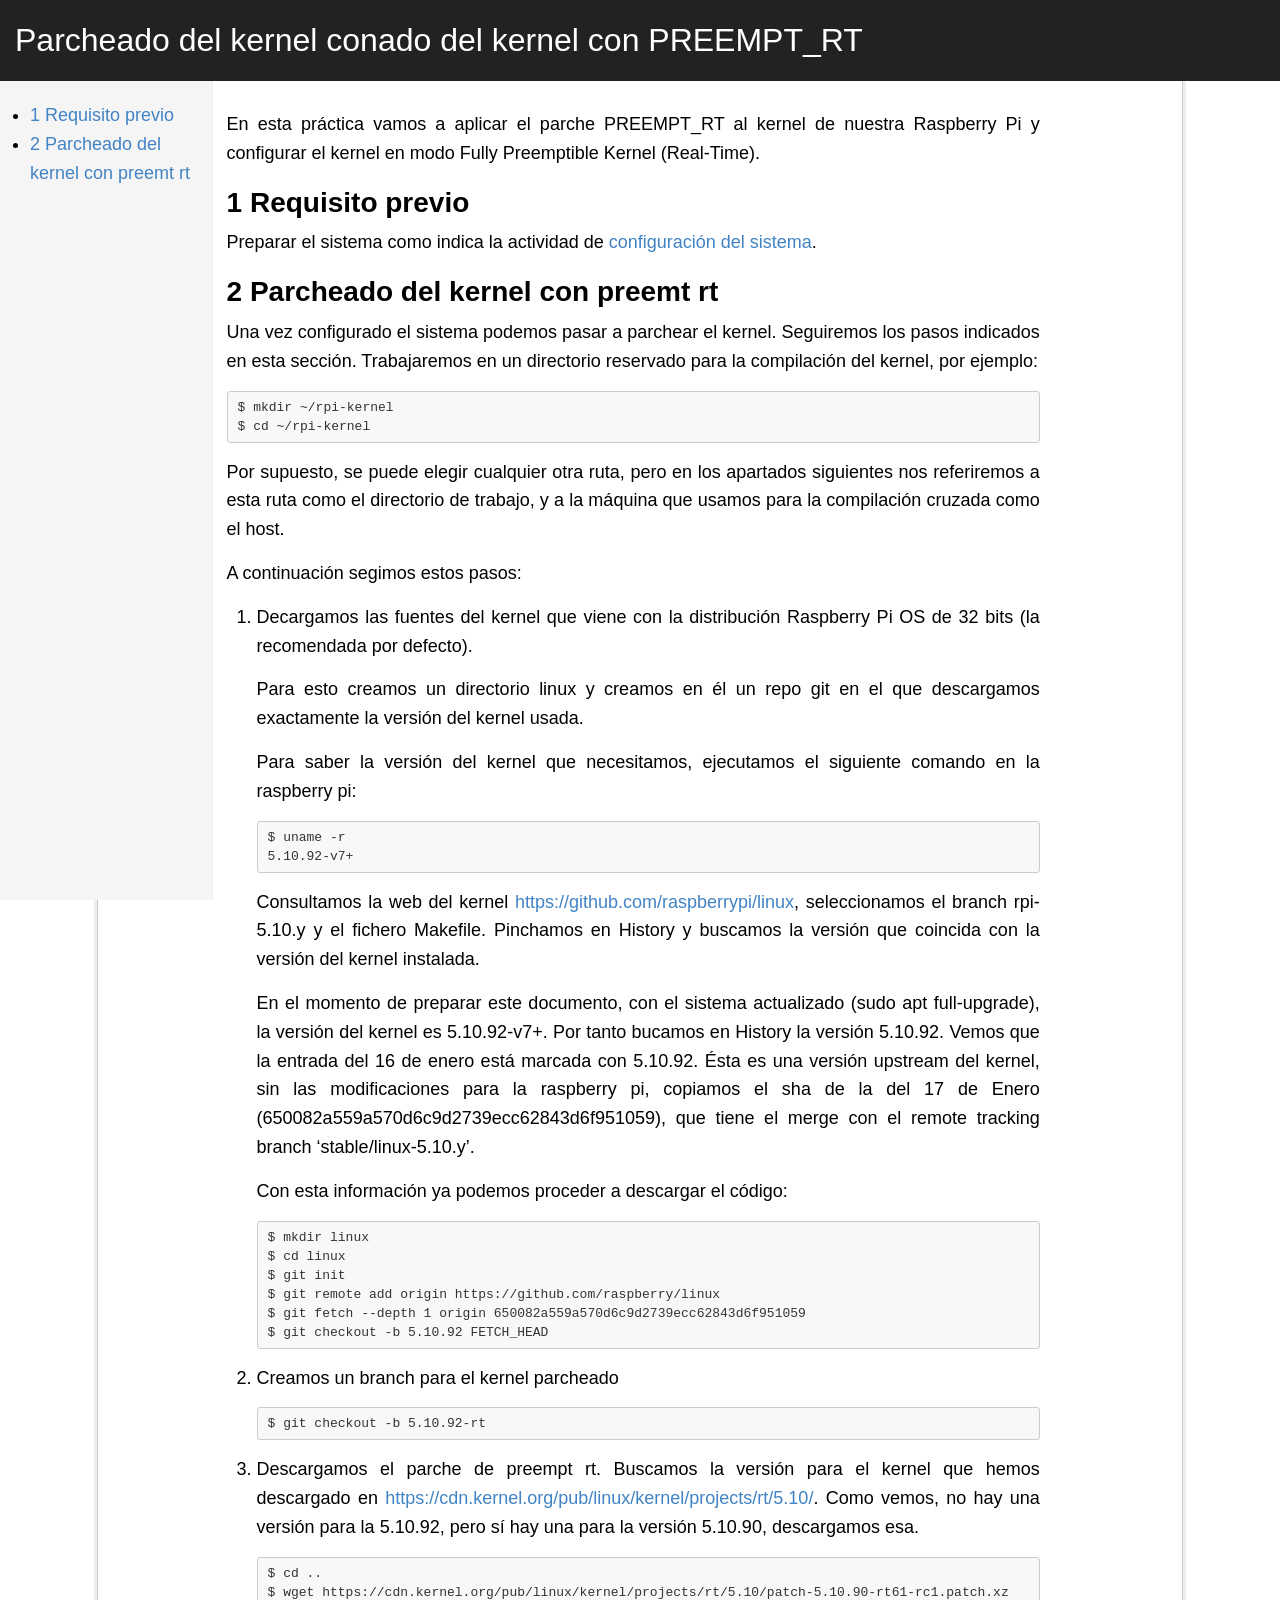
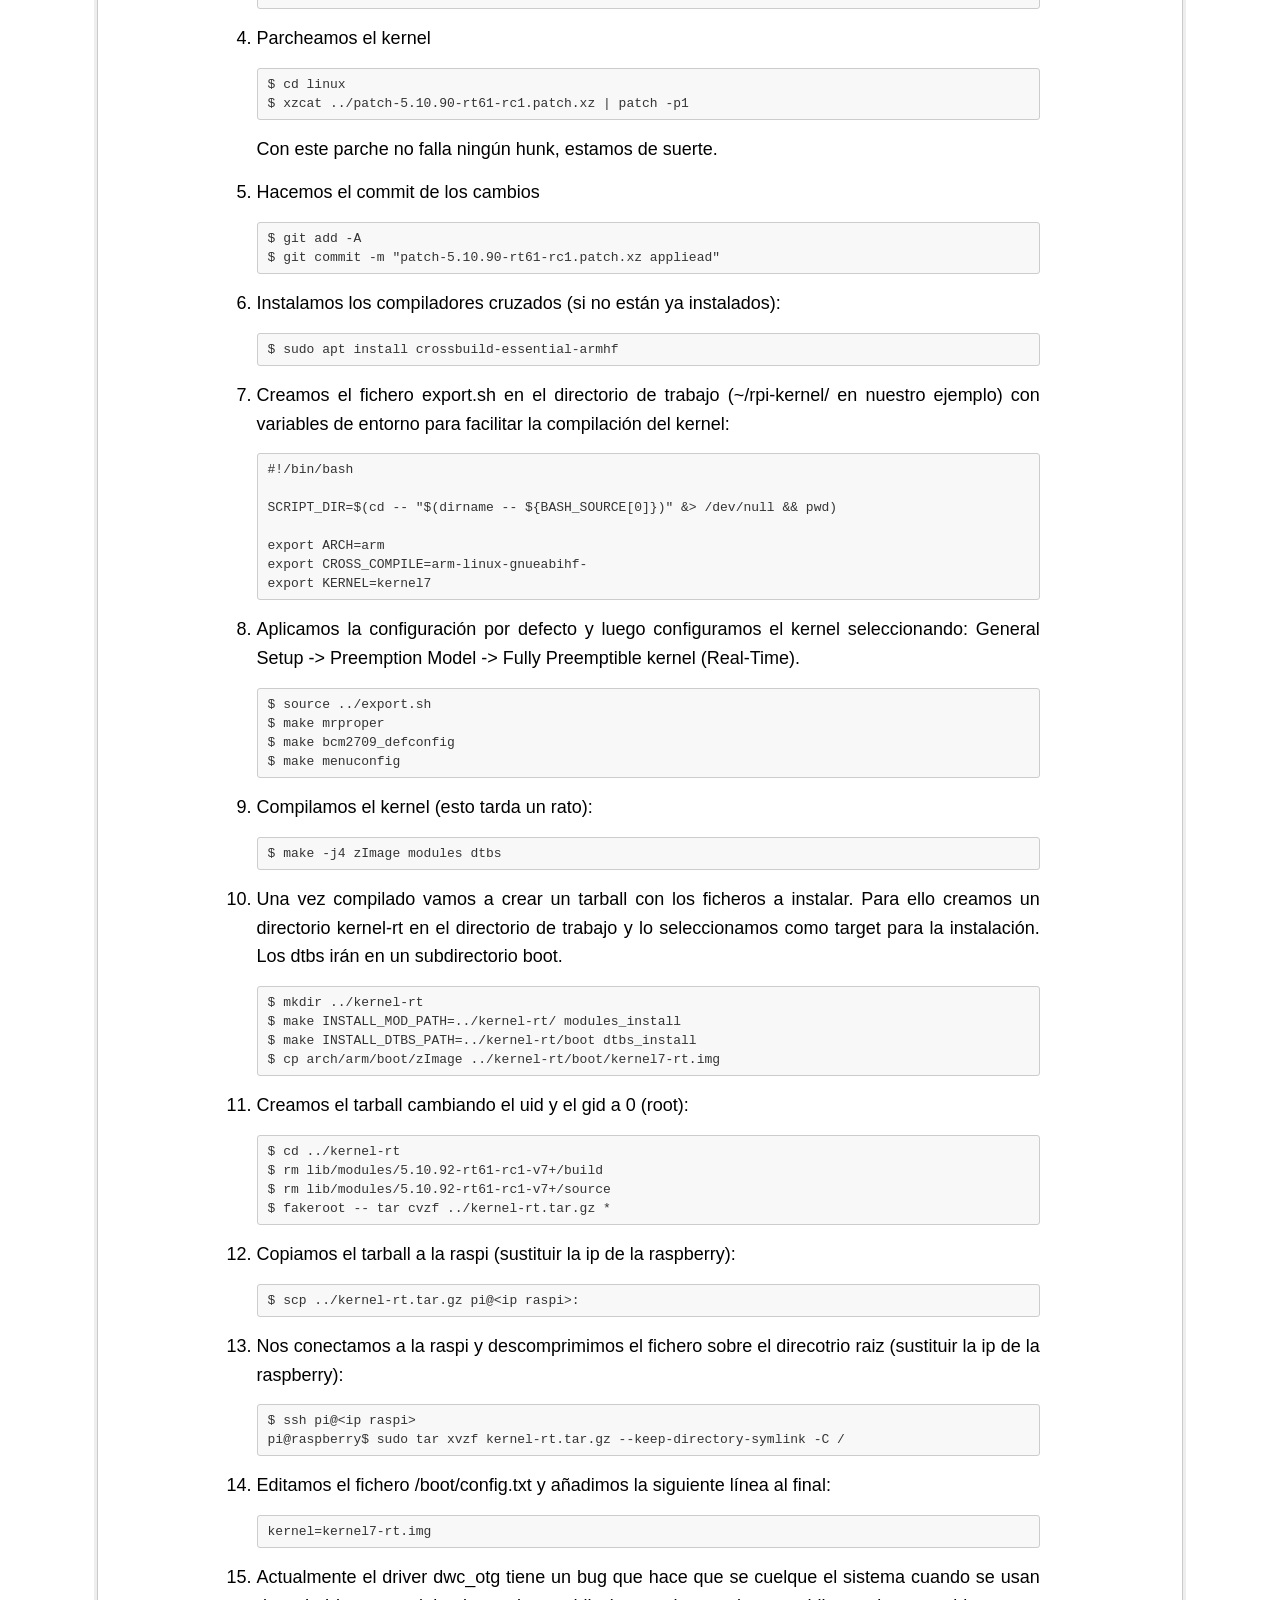
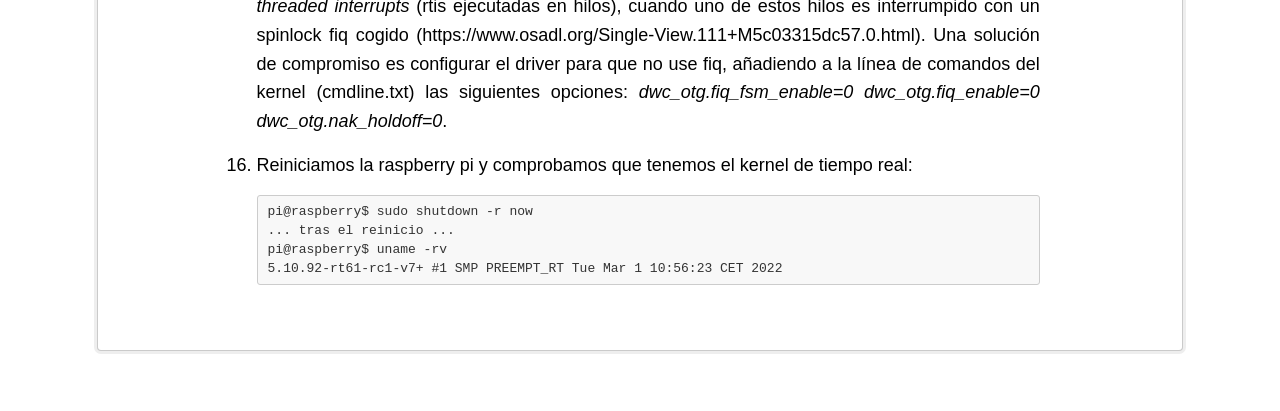
==== parcheado_preemptrt.html @ 975b863f "ficheros de la web" ====
<!DOCTYPE html>
<html>
  <head>
    <meta charset="utf-8">
    <meta http-equiv="X-UA-Compatible" content="IE=edge">
    <meta name="viewport" content="width=device-width, initial-scale=1">
    <!-- The above 3 meta tags *must* come first in the head; any other head content must come *after* these tags -->
    <meta name="generator" content="pandoc">
    <meta name="description" content>

    <title>Parcheado del kernel conado del kernel con PREEMPT_RT</title>

    <!-- Bootstrap core CSS -->
    <style type="text/css">html{font-family:sans-serif;-webkit-text-size-adjust:100%;-ms-text-size-adjust:100%}body{margin:0}article,aside,details,figcaption,figure,footer,header,hgroup,main,menu,nav,section,summary{display:block}audio,canvas,progress,video{display:inline-block;vertical-align:baseline}audio:not([controls]){display:none;height:0}[hidden],template{display:none}a{background-color:transparent}a:active,a:hover{outline:0}abbr[title]{border-bottom:1px dotted}b,strong{font-weight:700}dfn{font-style:italic}h1{margin:.67em 0;font-size:2em}mark{color:#000;background:#ff0}small{font-size:80%}sub,sup{position:relative;font-size:75%;line-height:0;vertical-align:baseline}sup{top:-.5em}sub{bottom:-.25em}img{border:0}svg:not(:root){overflow:hidden}figure{margin:1em 40px}hr{height:0;-webkit-box-sizing:content-box;-moz-box-sizing:content-box;box-sizing:content-box}pre{overflow:auto}code,kbd,pre,samp{font-family:monospace,monospace;font-size:1em}button,input,optgroup,select,textarea{margin:0;font:inherit;color:inherit}button{overflow:visible}button,select{text-transform:none}button,html input[type=button],input[type=reset],input[type=submit]{-webkit-appearance:button;cursor:pointer}button[disabled],html input[disabled]{cursor:default}button::-moz-focus-inner,input::-moz-focus-inner{padding:0;border:0}input{line-height:normal}input[type=checkbox],input[type=radio]{-webkit-box-sizing:border-box;-moz-box-sizing:border-box;box-sizing:border-box;padding:0}input[type=number]::-webkit-inner-spin-button,input[type=number]::-webkit-outer-spin-button{height:auto}input[type=search]{-webkit-box-sizing:content-box;-moz-box-sizing:content-box;box-sizing:content-box;-webkit-appearance:textfield}input[type=search]::-webkit-search-cancel-button,input[type=search]::-webkit-search-decoration{-webkit-appearance:none}fieldset{padding:.35em .625em .75em;margin:0 2px;border:1px solid silver}legend{padding:0;border:0}textarea{overflow:auto}optgroup{font-weight:700}table{border-spacing:0;border-collapse:collapse}td,th{padding:0}@media print{*,:after,:before{color:#000!important;text-shadow:none!important;background:0 0!important;-webkit-box-shadow:none!important;box-shadow:none!important}a,a:visited{text-decoration:underline}a[href]:after{content:" (" attr(href) ")"}abbr[title]:after{content:" (" attr(title) ")"}a[href^="javascript:"]:after,a[href^="#"]:after{content:""}blockquote,pre{border:1px solid #999;page-break-inside:avoid}thead{display:table-header-group}img,tr{page-break-inside:avoid}img{max-width:100%!important}h2,h3,p{orphans:3;widows:3}h2,h3{page-break-after:avoid}.navbar{display:none}.btn>.caret,.dropup>.btn>.caret{border-top-color:#000!important}.label{border:1px solid #000}.table{border-collapse:collapse!important}.table td,.table th{background-color:#fff!important}.table-bordered td,.table-bordered th{border:1px solid #ddd!important}}@font-face{font-family:'Glyphicons Halflings';src:url([data-uri]);src:url([data-uri]) format('embedded-opentype'),url([data-uri]) format('woff2'),url([data-uri]) format('woff'),url([data-uri]) format('truetype'),url([data-uri]) format('svg')}.glyphicon{position:relative;top:1px;display:inline-block;font-family:'Glyphicons Halflings';font-style:normal;font-weight:400;line-height:1;-webkit-font-smoothing:antialiased;-moz-osx-font-smoothing:grayscale}.glyphicon-asterisk:before{content:"\002a"}.glyphicon-plus:before{content:"\002b"}.glyphicon-eur:before,.glyphicon-euro:before{content:"\20ac"}.glyphicon-minus:before{content:"\2212"}.glyphicon-cloud:before{content:"\2601"}.glyphicon-envelope:before{content:"\2709"}.glyphicon-pencil:before{content:"\270f"}.glyphicon-glass:before{content:"\e001"}.glyphicon-music:before{content:"\e002"}.glyphicon-search:before{content:"\e003"}.glyphicon-heart:before{content:"\e005"}.glyphicon-star:before{content:"\e006"}.glyphicon-star-empty:before{content:"\e007"}.glyphicon-user:before{content:"\e008"}.glyphicon-film:before{content:"\e009"}.glyphicon-th-large:before{content:"\e010"}.glyphicon-th:before{content:"\e011"}.glyphicon-th-list:before{content:"\e012"}.glyphicon-ok:before{content:"\e013"}.glyphicon-remove:before{content:"\e014"}.glyphicon-zoom-in:before{content:"\e015"}.glyphicon-zoom-out:before{content:"\e016"}.glyphicon-off:before{content:"\e017"}.glyphicon-signal:before{content:"\e018"}.glyphicon-cog:before{content:"\e019"}.glyphicon-trash:before{content:"\e020"}.glyphicon-home:before{content:"\e021"}.glyphicon-file:before{content:"\e022"}.glyphicon-time:before{content:"\e023"}.glyphicon-road:before{content:"\e024"}.glyphicon-download-alt:before{content:"\e025"}.glyphicon-download:before{content:"\e026"}.glyphicon-upload:before{content:"\e027"}.glyphicon-inbox:before{content:"\e028"}.glyphicon-play-circle:before{content:"\e029"}.glyphicon-repeat:before{content:"\e030"}.glyphicon-refresh:before{content:"\e031"}.glyphicon-list-alt:before{content:"\e032"}.glyphicon-lock:before{content:"\e033"}.glyphicon-flag:before{content:"\e034"}.glyphicon-headphones:before{content:"\e035"}.glyphicon-volume-off:before{content:"\e036"}.glyphicon-volume-down:before{content:"\e037"}.glyphicon-volume-up:before{content:"\e038"}.glyphicon-qrcode:before{content:"\e039"}.glyphicon-barcode:before{content:"\e040"}.glyphicon-tag:before{content:"\e041"}.glyphicon-tags:before{content:"\e042"}.glyphicon-book:before{content:"\e043"}.glyphicon-bookmark:before{content:"\e044"}.glyphicon-print:before{content:"\e045"}.glyphicon-camera:before{content:"\e046"}.glyphicon-font:before{content:"\e047"}.glyphicon-bold:before{content:"\e048"}.glyphicon-italic:before{content:"\e049"}.glyphicon-text-height:before{content:"\e050"}.glyphicon-text-width:before{content:"\e051"}.glyphicon-align-left:before{content:"\e052"}.glyphicon-align-center:before{content:"\e053"}.glyphicon-align-right:before{content:"\e054"}.glyphicon-align-justify:before{content:"\e055"}.glyphicon-list:before{content:"\e056"}.glyphicon-indent-left:before{content:"\e057"}.glyphicon-indent-right:before{content:"\e058"}.glyphicon-facetime-video:before{content:"\e059"}.glyphicon-picture:before{content:"\e060"}.glyphicon-map-marker:before{content:"\e062"}.glyphicon-adjust:before{content:"\e063"}.glyphicon-tint:before{content:"\e064"}.glyphicon-edit:before{content:"\e065"}.glyphicon-share:before{content:"\e066"}.glyphicon-check:before{content:"\e067"}.glyphicon-move:before{content:"\e068"}.glyphicon-step-backward:before{content:"\e069"}.glyphicon-fast-backward:before{content:"\e070"}.glyphicon-backward:before{content:"\e071"}.glyphicon-play:before{content:"\e072"}.glyphicon-pause:before{content:"\e073"}.glyphicon-stop:before{content:"\e074"}.glyphicon-forward:before{content:"\e075"}.glyphicon-fast-forward:before{content:"\e076"}.glyphicon-step-forward:before{content:"\e077"}.glyphicon-eject:before{content:"\e078"}.glyphicon-chevron-left:before{content:"\e079"}.glyphicon-chevron-right:before{content:"\e080"}.glyphicon-plus-sign:before{content:"\e081"}.glyphicon-minus-sign:before{content:"\e082"}.glyphicon-remove-sign:before{content:"\e083"}.glyphicon-ok-sign:before{content:"\e084"}.glyphicon-question-sign:before{content:"\e085"}.glyphicon-info-sign:before{content:"\e086"}.glyphicon-screenshot:before{content:"\e087"}.glyphicon-remove-circle:before{content:"\e088"}.glyphicon-ok-circle:before{content:"\e089"}.glyphicon-ban-circle:before{content:"\e090"}.glyphicon-arrow-left:before{content:"\e091"}.glyphicon-arrow-right:before{content:"\e092"}.glyphicon-arrow-up:before{content:"\e093"}.glyphicon-arrow-down:before{content:"\e094"}.glyphicon-share-alt:before{content:"\e095"}.glyphicon-resize-full:before{content:"\e096"}.glyphicon-resize-small:before{content:"\e097"}.glyphicon-exclamation-sign:before{content:"\e101"}.glyphicon-gift:before{content:"\e102"}.glyphicon-leaf:before{content:"\e103"}.glyphicon-fire:before{content:"\e104"}.glyphicon-eye-open:before{content:"\e105"}.glyphicon-eye-close:before{content:"\e106"}.glyphicon-warning-sign:before{content:"\e107"}.glyphicon-plane:before{content:"\e108"}.glyphicon-calendar:before{content:"\e109"}.glyphicon-random:before{content:"\e110"}.glyphicon-comment:before{content:"\e111"}.glyphicon-magnet:before{content:"\e112"}.glyphicon-chevron-up:before{content:"\e113"}.glyphicon-chevron-down:before{content:"\e114"}.glyphicon-retweet:before{content:"\e115"}.glyphicon-shopping-cart:before{content:"\e116"}.glyphicon-folder-close:before{content:"\e117"}.glyphicon-folder-open:before{content:"\e118"}.glyphicon-resize-vertical:before{content:"\e119"}.glyphicon-resize-horizontal:before{content:"\e120"}.glyphicon-hdd:before{content:"\e121"}.glyphicon-bullhorn:before{content:"\e122"}.glyphicon-bell:before{content:"\e123"}.glyphicon-certificate:before{content:"\e124"}.glyphicon-thumbs-up:before{content:"\e125"}.glyphicon-thumbs-down:before{content:"\e126"}.glyphicon-hand-right:before{content:"\e127"}.glyphicon-hand-left:before{content:"\e128"}.glyphicon-hand-up:before{content:"\e129"}.glyphicon-hand-down:before{content:"\e130"}.glyphicon-circle-arrow-right:before{content:"\e131"}.glyphicon-circle-arrow-left:before{content:"\e132"}.glyphicon-circle-arrow-up:before{content:"\e133"}.glyphicon-circle-arrow-down:before{content:"\e134"}.glyphicon-globe:before{content:"\e135"}.glyphicon-wrench:before{content:"\e136"}.glyphicon-tasks:before{content:"\e137"}.glyphicon-filter:before{content:"\e138"}.glyphicon-briefcase:before{content:"\e139"}.glyphicon-fullscreen:before{content:"\e140"}.glyphicon-dashboard:before{content:"\e141"}.glyphicon-paperclip:before{content:"\e142"}.glyphicon-heart-empty:before{content:"\e143"}.glyphicon-link:before{content:"\e144"}.glyphicon-phone:before{content:"\e145"}.glyphicon-pushpin:before{content:"\e146"}.glyphicon-usd:before{content:"\e148"}.glyphicon-gbp:before{content:"\e149"}.glyphicon-sort:before{content:"\e150"}.glyphicon-sort-by-alphabet:before{content:"\e151"}.glyphicon-sort-by-alphabet-alt:before{content:"\e152"}.glyphicon-sort-by-order:before{content:"\e153"}.glyphicon-sort-by-order-alt:before{content:"\e154"}.glyphicon-sort-by-attributes:before{content:"\e155"}.glyphicon-sort-by-attributes-alt:before{content:"\e156"}.glyphicon-unchecked:before{content:"\e157"}.glyphicon-expand:before{content:"\e158"}.glyphicon-collapse-down:before{content:"\e159"}.glyphicon-collapse-up:before{content:"\e160"}.glyphicon-log-in:before{content:"\e161"}.glyphicon-flash:before{content:"\e162"}.glyphicon-log-out:before{content:"\e163"}.glyphicon-new-window:before{content:"\e164"}.glyphicon-record:before{content:"\e165"}.glyphicon-save:before{content:"\e166"}.glyphicon-open:before{content:"\e167"}.glyphicon-saved:before{content:"\e168"}.glyphicon-import:before{content:"\e169"}.glyphicon-export:before{content:"\e170"}.glyphicon-send:before{content:"\e171"}.glyphicon-floppy-disk:before{content:"\e172"}.glyphicon-floppy-saved:before{content:"\e173"}.glyphicon-floppy-remove:before{content:"\e174"}.glyphicon-floppy-save:before{content:"\e175"}.glyphicon-floppy-open:before{content:"\e176"}.glyphicon-credit-card:before{content:"\e177"}.glyphicon-transfer:before{content:"\e178"}.glyphicon-cutlery:before{content:"\e179"}.glyphicon-header:before{content:"\e180"}.glyphicon-compressed:before{content:"\e181"}.glyphicon-earphone:before{content:"\e182"}.glyphicon-phone-alt:before{content:"\e183"}.glyphicon-tower:before{content:"\e184"}.glyphicon-stats:before{content:"\e185"}.glyphicon-sd-video:before{content:"\e186"}.glyphicon-hd-video:before{content:"\e187"}.glyphicon-subtitles:before{content:"\e188"}.glyphicon-sound-stereo:before{content:"\e189"}.glyphicon-sound-dolby:before{content:"\e190"}.glyphicon-sound-5-1:before{content:"\e191"}.glyphicon-sound-6-1:before{content:"\e192"}.glyphicon-sound-7-1:before{content:"\e193"}.glyphicon-copyright-mark:before{content:"\e194"}.glyphicon-registration-mark:before{content:"\e195"}.glyphicon-cloud-download:before{content:"\e197"}.glyphicon-cloud-upload:before{content:"\e198"}.glyphicon-tree-conifer:before{content:"\e199"}.glyphicon-tree-deciduous:before{content:"\e200"}.glyphicon-cd:before{content:"\e201"}.glyphicon-save-file:before{content:"\e202"}.glyphicon-open-file:before{content:"\e203"}.glyphicon-level-up:before{content:"\e204"}.glyphicon-copy:before{content:"\e205"}.glyphicon-paste:before{content:"\e206"}.glyphicon-alert:before{content:"\e209"}.glyphicon-equalizer:before{content:"\e210"}.glyphicon-king:before{content:"\e211"}.glyphicon-queen:before{content:"\e212"}.glyphicon-pawn:before{content:"\e213"}.glyphicon-bishop:before{content:"\e214"}.glyphicon-knight:before{content:"\e215"}.glyphicon-baby-formula:before{content:"\e216"}.glyphicon-tent:before{content:"\26fa"}.glyphicon-blackboard:before{content:"\e218"}.glyphicon-bed:before{content:"\e219"}.glyphicon-apple:before{content:"\f8ff"}.glyphicon-erase:before{content:"\e221"}.glyphicon-hourglass:before{content:"\231b"}.glyphicon-lamp:before{content:"\e223"}.glyphicon-duplicate:before{content:"\e224"}.glyphicon-piggy-bank:before{content:"\e225"}.glyphicon-scissors:before{content:"\e226"}.glyphicon-bitcoin:before{content:"\e227"}.glyphicon-btc:before{content:"\e227"}.glyphicon-xbt:before{content:"\e227"}.glyphicon-yen:before{content:"\00a5"}.glyphicon-jpy:before{content:"\00a5"}.glyphicon-ruble:before{content:"\20bd"}.glyphicon-rub:before{content:"\20bd"}.glyphicon-scale:before{content:"\e230"}.glyphicon-ice-lolly:before{content:"\e231"}.glyphicon-ice-lolly-tasted:before{content:"\e232"}.glyphicon-education:before{content:"\e233"}.glyphicon-option-horizontal:before{content:"\e234"}.glyphicon-option-vertical:before{content:"\e235"}.glyphicon-menu-hamburger:before{content:"\e236"}.glyphicon-modal-window:before{content:"\e237"}.glyphicon-oil:before{content:"\e238"}.glyphicon-grain:before{content:"\e239"}.glyphicon-sunglasses:before{content:"\e240"}.glyphicon-text-size:before{content:"\e241"}.glyphicon-text-color:before{content:"\e242"}.glyphicon-text-background:before{content:"\e243"}.glyphicon-object-align-top:before{content:"\e244"}.glyphicon-object-align-bottom:before{content:"\e245"}.glyphicon-object-align-horizontal:before{content:"\e246"}.glyphicon-object-align-left:before{content:"\e247"}.glyphicon-object-align-vertical:before{content:"\e248"}.glyphicon-object-align-right:before{content:"\e249"}.glyphicon-triangle-right:before{content:"\e250"}.glyphicon-triangle-left:before{content:"\e251"}.glyphicon-triangle-bottom:before{content:"\e252"}.glyphicon-triangle-top:before{content:"\e253"}.glyphicon-console:before{content:"\e254"}.glyphicon-superscript:before{content:"\e255"}.glyphicon-subscript:before{content:"\e256"}.glyphicon-menu-left:before{content:"\e257"}.glyphicon-menu-right:before{content:"\e258"}.glyphicon-menu-down:before{content:"\e259"}.glyphicon-menu-up:before{content:"\e260"}*{-webkit-box-sizing:border-box;-moz-box-sizing:border-box;box-sizing:border-box}:after,:before{-webkit-box-sizing:border-box;-moz-box-sizing:border-box;box-sizing:border-box}html{font-size:10px;-webkit-tap-highlight-color:rgba(0,0,0,0)}body{font-family:"Helvetica Neue",Helvetica,Arial,sans-serif;font-size:14px;line-height:1.42857143;color:#333;background-color:#fff}button,input,select,textarea{font-family:inherit;font-size:inherit;line-height:inherit}a{color:#337ab7;text-decoration:none}a:focus,a:hover{color:#23527c;text-decoration:underline}a:focus{outline:5px auto -webkit-focus-ring-color;outline-offset:-2px}figure{margin:0}img{vertical-align:middle}.carousel-inner>.item>a>img,.carousel-inner>.item>img,.img-responsive,.thumbnail a>img,.thumbnail>img{display:block;max-width:100%;height:auto}.img-rounded{border-radius:6px}.img-thumbnail{display:inline-block;max-width:100%;height:auto;padding:4px;line-height:1.42857143;background-color:#fff;border:1px solid #ddd;border-radius:4px;-webkit-transition:all .2s ease-in-out;-o-transition:all .2s ease-in-out;transition:all .2s ease-in-out}.img-circle{border-radius:50%}hr{margin-top:20px;margin-bottom:20px;border:0;border-top:1px solid #eee}.sr-only{position:absolute;width:1px;height:1px;padding:0;margin:-1px;overflow:hidden;clip:rect(0,0,0,0);border:0}.sr-only-focusable:active,.sr-only-focusable:focus{position:static;width:auto;height:auto;margin:0;overflow:visible;clip:auto}[role=button]{cursor:pointer}.h1,.h2,.h3,.h4,.h5,.h6,h1,h2,h3,h4,h5,h6{font-family:inherit;font-weight:500;line-height:1.1;color:inherit}.h1 .small,.h1 small,.h2 .small,.h2 small,.h3 .small,.h3 small,.h4 .small,.h4 small,.h5 .small,.h5 small,.h6 .small,.h6 small,h1 .small,h1 small,h2 .small,h2 small,h3 .small,h3 small,h4 .small,h4 small,h5 .small,h5 small,h6 .small,h6 small{font-weight:400;line-height:1;color:#777}.h1,.h2,.h3,h1,h2,h3{margin-top:20px;margin-bottom:10px}.h1 .small,.h1 small,.h2 .small,.h2 small,.h3 .small,.h3 small,h1 .small,h1 small,h2 .small,h2 small,h3 .small,h3 small{font-size:65%}.h4,.h5,.h6,h4,h5,h6{margin-top:10px;margin-bottom:10px}.h4 .small,.h4 small,.h5 .small,.h5 small,.h6 .small,.h6 small,h4 .small,h4 small,h5 .small,h5 small,h6 .small,h6 small{font-size:75%}.h1,h1{font-size:36px}.h2,h2{font-size:30px}.h3,h3{font-size:24px}.h4,h4{font-size:18px}.h5,h5{font-size:14px}.h6,h6{font-size:12px}p{margin:0 0 10px}.lead{margin-bottom:20px;font-size:16px;font-weight:300;line-height:1.4}@media (min-width:768px){.lead{font-size:21px}}.small,small{font-size:85%}.mark,mark{padding:.2em;background-color:#fcf8e3}.text-left{text-align:left}.text-right{text-align:right}.text-center{text-align:center}.text-justify{text-align:justify}.text-nowrap{white-space:nowrap}.text-lowercase{text-transform:lowercase}.text-uppercase{text-transform:uppercase}.text-capitalize{text-transform:capitalize}.text-muted{color:#777}.text-primary{color:#337ab7}a.text-primary:focus,a.text-primary:hover{color:#286090}.text-success{color:#3c763d}a.text-success:focus,a.text-success:hover{color:#2b542c}.text-info{color:#31708f}a.text-info:focus,a.text-info:hover{color:#245269}.text-warning{color:#8a6d3b}a.text-warning:focus,a.text-warning:hover{color:#66512c}.text-danger{color:#a94442}a.text-danger:focus,a.text-danger:hover{color:#843534}.bg-primary{color:#fff;background-color:#337ab7}a.bg-primary:focus,a.bg-primary:hover{background-color:#286090}.bg-success{background-color:#dff0d8}a.bg-success:focus,a.bg-success:hover{background-color:#c1e2b3}.bg-info{background-color:#d9edf7}a.bg-info:focus,a.bg-info:hover{background-color:#afd9ee}.bg-warning{background-color:#fcf8e3}a.bg-warning:focus,a.bg-warning:hover{background-color:#f7ecb5}.bg-danger{background-color:#f2dede}a.bg-danger:focus,a.bg-danger:hover{background-color:#e4b9b9}.page-header{padding-bottom:9px;margin:40px 0 20px;border-bottom:1px solid #eee}ol,ul{margin-top:0;margin-bottom:10px}ol ol,ol ul,ul ol,ul ul{margin-bottom:0}.list-unstyled{padding-left:0;list-style:none}.list-inline{padding-left:0;margin-left:-5px;list-style:none}.list-inline>li{display:inline-block;padding-right:5px;padding-left:5px}dl{margin-top:0;margin-bottom:20px}dd,dt{line-height:1.42857143}dt{font-weight:700}dd{margin-left:0}@media (min-width:768px){.dl-horizontal dt{float:left;width:160px;overflow:hidden;clear:left;text-align:right;text-overflow:ellipsis;white-space:nowrap}.dl-horizontal dd{margin-left:180px}}abbr[data-original-title],abbr[title]{cursor:help;border-bottom:1px dotted #777}.initialism{font-size:90%;text-transform:uppercase}blockquote{padding:10px 20px;margin:0 0 20px;font-size:17.5px;border-left:5px solid #eee}blockquote ol:last-child,blockquote p:last-child,blockquote ul:last-child{margin-bottom:0}blockquote .small,blockquote footer,blockquote small{display:block;font-size:80%;line-height:1.42857143;color:#777}blockquote .small:before,blockquote footer:before,blockquote small:before{content:'\2014 \00A0'}.blockquote-reverse,blockquote.pull-right{padding-right:15px;padding-left:0;text-align:right;border-right:5px solid #eee;border-left:0}.blockquote-reverse .small:before,.blockquote-reverse footer:before,.blockquote-reverse small:before,blockquote.pull-right .small:before,blockquote.pull-right footer:before,blockquote.pull-right small:before{content:''}.blockquote-reverse .small:after,.blockquote-reverse footer:after,.blockquote-reverse small:after,blockquote.pull-right .small:after,blockquote.pull-right footer:after,blockquote.pull-right small:after{content:'\00A0 \2014'}address{margin-bottom:20px;font-style:normal;line-height:1.42857143}code,kbd,pre,samp{font-family:Menlo,Monaco,Consolas,"Courier New",monospace}code{padding:2px 4px;font-size:90%;color:#c7254e;background-color:#f9f2f4;border-radius:4px}kbd{padding:2px 4px;font-size:90%;color:#fff;background-color:#333;border-radius:3px;-webkit-box-shadow:inset 0 -1px 0 rgba(0,0,0,.25);box-shadow:inset 0 -1px 0 rgba(0,0,0,.25)}kbd kbd{padding:0;font-size:100%;font-weight:700;-webkit-box-shadow:none;box-shadow:none}pre{display:block;padding:9.5px;margin:0 0 10px;font-size:13px;line-height:1.42857143;color:#333;word-break:break-all;word-wrap:break-word;background-color:#f5f5f5;border:1px solid #ccc;border-radius:4px}pre code{padding:0;font-size:inherit;color:inherit;white-space:pre-wrap;background-color:transparent;border-radius:0}.pre-scrollable{max-height:340px;overflow-y:scroll}.container{padding-right:15px;padding-left:15px;margin-right:auto;margin-left:auto}@media (min-width:768px){.container{width:750px}}@media (min-width:992px){.container{width:970px}}@media (min-width:1200px){.container{width:1170px}}.container-fluid{padding-right:15px;padding-left:15px;margin-right:auto;margin-left:auto}.row{margin-right:-15px;margin-left:-15px}.col-lg-1,.col-lg-10,.col-lg-11,.col-lg-12,.col-lg-2,.col-lg-3,.col-lg-4,.col-lg-5,.col-lg-6,.col-lg-7,.col-lg-8,.col-lg-9,.col-md-1,.col-md-10,.col-md-11,.col-md-12,.col-md-2,.col-md-3,.col-md-4,.col-md-5,.col-md-6,.col-md-7,.col-md-8,.col-md-9,.col-sm-1,.col-sm-10,.col-sm-11,.col-sm-12,.col-sm-2,.col-sm-3,.col-sm-4,.col-sm-5,.col-sm-6,.col-sm-7,.col-sm-8,.col-sm-9,.col-xs-1,.col-xs-10,.col-xs-11,.col-xs-12,.col-xs-2,.col-xs-3,.col-xs-4,.col-xs-5,.col-xs-6,.col-xs-7,.col-xs-8,.col-xs-9{position:relative;min-height:1px;padding-right:15px;padding-left:15px}.col-xs-1,.col-xs-10,.col-xs-11,.col-xs-12,.col-xs-2,.col-xs-3,.col-xs-4,.col-xs-5,.col-xs-6,.col-xs-7,.col-xs-8,.col-xs-9{float:left}.col-xs-12{width:100%}.col-xs-11{width:91.66666667%}.col-xs-10{width:83.33333333%}.col-xs-9{width:75%}.col-xs-8{width:66.66666667%}.col-xs-7{width:58.33333333%}.col-xs-6{width:50%}.col-xs-5{width:41.66666667%}.col-xs-4{width:33.33333333%}.col-xs-3{width:25%}.col-xs-2{width:16.66666667%}.col-xs-1{width:8.33333333%}.col-xs-pull-12{right:100%}.col-xs-pull-11{right:91.66666667%}.col-xs-pull-10{right:83.33333333%}.col-xs-pull-9{right:75%}.col-xs-pull-8{right:66.66666667%}.col-xs-pull-7{right:58.33333333%}.col-xs-pull-6{right:50%}.col-xs-pull-5{right:41.66666667%}.col-xs-pull-4{right:33.33333333%}.col-xs-pull-3{right:25%}.col-xs-pull-2{right:16.66666667%}.col-xs-pull-1{right:8.33333333%}.col-xs-pull-0{right:auto}.col-xs-push-12{left:100%}.col-xs-push-11{left:91.66666667%}.col-xs-push-10{left:83.33333333%}.col-xs-push-9{left:75%}.col-xs-push-8{left:66.66666667%}.col-xs-push-7{left:58.33333333%}.col-xs-push-6{left:50%}.col-xs-push-5{left:41.66666667%}.col-xs-push-4{left:33.33333333%}.col-xs-push-3{left:25%}.col-xs-push-2{left:16.66666667%}.col-xs-push-1{left:8.33333333%}.col-xs-push-0{left:auto}.col-xs-offset-12{margin-left:100%}.col-xs-offset-11{margin-left:91.66666667%}.col-xs-offset-10{margin-left:83.33333333%}.col-xs-offset-9{margin-left:75%}.col-xs-offset-8{margin-left:66.66666667%}.col-xs-offset-7{margin-left:58.33333333%}.col-xs-offset-6{margin-left:50%}.col-xs-offset-5{margin-left:41.66666667%}.col-xs-offset-4{margin-left:33.33333333%}.col-xs-offset-3{margin-left:25%}.col-xs-offset-2{margin-left:16.66666667%}.col-xs-offset-1{margin-left:8.33333333%}.col-xs-offset-0{margin-left:0}@media (min-width:768px){.col-sm-1,.col-sm-10,.col-sm-11,.col-sm-12,.col-sm-2,.col-sm-3,.col-sm-4,.col-sm-5,.col-sm-6,.col-sm-7,.col-sm-8,.col-sm-9{float:left}.col-sm-12{width:100%}.col-sm-11{width:91.66666667%}.col-sm-10{width:83.33333333%}.col-sm-9{width:75%}.col-sm-8{width:66.66666667%}.col-sm-7{width:58.33333333%}.col-sm-6{width:50%}.col-sm-5{width:41.66666667%}.col-sm-4{width:33.33333333%}.col-sm-3{width:25%}.col-sm-2{width:16.66666667%}.col-sm-1{width:8.33333333%}.col-sm-pull-12{right:100%}.col-sm-pull-11{right:91.66666667%}.col-sm-pull-10{right:83.33333333%}.col-sm-pull-9{right:75%}.col-sm-pull-8{right:66.66666667%}.col-sm-pull-7{right:58.33333333%}.col-sm-pull-6{right:50%}.col-sm-pull-5{right:41.66666667%}.col-sm-pull-4{right:33.33333333%}.col-sm-pull-3{right:25%}.col-sm-pull-2{right:16.66666667%}.col-sm-pull-1{right:8.33333333%}.col-sm-pull-0{right:auto}.col-sm-push-12{left:100%}.col-sm-push-11{left:91.66666667%}.col-sm-push-10{left:83.33333333%}.col-sm-push-9{left:75%}.col-sm-push-8{left:66.66666667%}.col-sm-push-7{left:58.33333333%}.col-sm-push-6{left:50%}.col-sm-push-5{left:41.66666667%}.col-sm-push-4{left:33.33333333%}.col-sm-push-3{left:25%}.col-sm-push-2{left:16.66666667%}.col-sm-push-1{left:8.33333333%}.col-sm-push-0{left:auto}.col-sm-offset-12{margin-left:100%}.col-sm-offset-11{margin-left:91.66666667%}.col-sm-offset-10{margin-left:83.33333333%}.col-sm-offset-9{margin-left:75%}.col-sm-offset-8{margin-left:66.66666667%}.col-sm-offset-7{margin-left:58.33333333%}.col-sm-offset-6{margin-left:50%}.col-sm-offset-5{margin-left:41.66666667%}.col-sm-offset-4{margin-left:33.33333333%}.col-sm-offset-3{margin-left:25%}.col-sm-offset-2{margin-left:16.66666667%}.col-sm-offset-1{margin-left:8.33333333%}.col-sm-offset-0{margin-left:0}}@media (min-width:992px){.col-md-1,.col-md-10,.col-md-11,.col-md-12,.col-md-2,.col-md-3,.col-md-4,.col-md-5,.col-md-6,.col-md-7,.col-md-8,.col-md-9{float:left}.col-md-12{width:100%}.col-md-11{width:91.66666667%}.col-md-10{width:83.33333333%}.col-md-9{width:75%}.col-md-8{width:66.66666667%}.col-md-7{width:58.33333333%}.col-md-6{width:50%}.col-md-5{width:41.66666667%}.col-md-4{width:33.33333333%}.col-md-3{width:25%}.col-md-2{width:16.66666667%}.col-md-1{width:8.33333333%}.col-md-pull-12{right:100%}.col-md-pull-11{right:91.66666667%}.col-md-pull-10{right:83.33333333%}.col-md-pull-9{right:75%}.col-md-pull-8{right:66.66666667%}.col-md-pull-7{right:58.33333333%}.col-md-pull-6{right:50%}.col-md-pull-5{right:41.66666667%}.col-md-pull-4{right:33.33333333%}.col-md-pull-3{right:25%}.col-md-pull-2{right:16.66666667%}.col-md-pull-1{right:8.33333333%}.col-md-pull-0{right:auto}.col-md-push-12{left:100%}.col-md-push-11{left:91.66666667%}.col-md-push-10{left:83.33333333%}.col-md-push-9{left:75%}.col-md-push-8{left:66.66666667%}.col-md-push-7{left:58.33333333%}.col-md-push-6{left:50%}.col-md-push-5{left:41.66666667%}.col-md-push-4{left:33.33333333%}.col-md-push-3{left:25%}.col-md-push-2{left:16.66666667%}.col-md-push-1{left:8.33333333%}.col-md-push-0{left:auto}.col-md-offset-12{margin-left:100%}.col-md-offset-11{margin-left:91.66666667%}.col-md-offset-10{margin-left:83.33333333%}.col-md-offset-9{margin-left:75%}.col-md-offset-8{margin-left:66.66666667%}.col-md-offset-7{margin-left:58.33333333%}.col-md-offset-6{margin-left:50%}.col-md-offset-5{margin-left:41.66666667%}.col-md-offset-4{margin-left:33.33333333%}.col-md-offset-3{margin-left:25%}.col-md-offset-2{margin-left:16.66666667%}.col-md-offset-1{margin-left:8.33333333%}.col-md-offset-0{margin-left:0}}@media (min-width:1200px){.col-lg-1,.col-lg-10,.col-lg-11,.col-lg-12,.col-lg-2,.col-lg-3,.col-lg-4,.col-lg-5,.col-lg-6,.col-lg-7,.col-lg-8,.col-lg-9{float:left}.col-lg-12{width:100%}.col-lg-11{width:91.66666667%}.col-lg-10{width:83.33333333%}.col-lg-9{width:75%}.col-lg-8{width:66.66666667%}.col-lg-7{width:58.33333333%}.col-lg-6{width:50%}.col-lg-5{width:41.66666667%}.col-lg-4{width:33.33333333%}.col-lg-3{width:25%}.col-lg-2{width:16.66666667%}.col-lg-1{width:8.33333333%}.col-lg-pull-12{right:100%}.col-lg-pull-11{right:91.66666667%}.col-lg-pull-10{right:83.33333333%}.col-lg-pull-9{right:75%}.col-lg-pull-8{right:66.66666667%}.col-lg-pull-7{right:58.33333333%}.col-lg-pull-6{right:50%}.col-lg-pull-5{right:41.66666667%}.col-lg-pull-4{right:33.33333333%}.col-lg-pull-3{right:25%}.col-lg-pull-2{right:16.66666667%}.col-lg-pull-1{right:8.33333333%}.col-lg-pull-0{right:auto}.col-lg-push-12{left:100%}.col-lg-push-11{left:91.66666667%}.col-lg-push-10{left:83.33333333%}.col-lg-push-9{left:75%}.col-lg-push-8{left:66.66666667%}.col-lg-push-7{left:58.33333333%}.col-lg-push-6{left:50%}.col-lg-push-5{left:41.66666667%}.col-lg-push-4{left:33.33333333%}.col-lg-push-3{left:25%}.col-lg-push-2{left:16.66666667%}.col-lg-push-1{left:8.33333333%}.col-lg-push-0{left:auto}.col-lg-offset-12{margin-left:100%}.col-lg-offset-11{margin-left:91.66666667%}.col-lg-offset-10{margin-left:83.33333333%}.col-lg-offset-9{margin-left:75%}.col-lg-offset-8{margin-left:66.66666667%}.col-lg-offset-7{margin-left:58.33333333%}.col-lg-offset-6{margin-left:50%}.col-lg-offset-5{margin-left:41.66666667%}.col-lg-offset-4{margin-left:33.33333333%}.col-lg-offset-3{margin-left:25%}.col-lg-offset-2{margin-left:16.66666667%}.col-lg-offset-1{margin-left:8.33333333%}.col-lg-offset-0{margin-left:0}}table{background-color:transparent}caption{padding-top:8px;padding-bottom:8px;color:#777;text-align:left}th{text-align:left}.table{width:100%;max-width:100%;margin-bottom:20px}.table>tbody>tr>td,.table>tbody>tr>th,.table>tfoot>tr>td,.table>tfoot>tr>th,.table>thead>tr>td,.table>thead>tr>th{padding:8px;line-height:1.42857143;vertical-align:top;border-top:1px solid #ddd}.table>thead>tr>th{vertical-align:bottom;border-bottom:2px solid #ddd}.table>caption+thead>tr:first-child>td,.table>caption+thead>tr:first-child>th,.table>colgroup+thead>tr:first-child>td,.table>colgroup+thead>tr:first-child>th,.table>thead:first-child>tr:first-child>td,.table>thead:first-child>tr:first-child>th{border-top:0}.table>tbody+tbody{border-top:2px solid #ddd}.table .table{background-color:#fff}.table-condensed>tbody>tr>td,.table-condensed>tbody>tr>th,.table-condensed>tfoot>tr>td,.table-condensed>tfoot>tr>th,.table-condensed>thead>tr>td,.table-condensed>thead>tr>th{padding:5px}.table-bordered{border:1px solid #ddd}.table-bordered>tbody>tr>td,.table-bordered>tbody>tr>th,.table-bordered>tfoot>tr>td,.table-bordered>tfoot>tr>th,.table-bordered>thead>tr>td,.table-bordered>thead>tr>th{border:1px solid #ddd}.table-bordered>thead>tr>td,.table-bordered>thead>tr>th{border-bottom-width:2px}.table-striped>tbody>tr:nth-of-type(odd){background-color:#f9f9f9}.table-hover>tbody>tr:hover{background-color:#f5f5f5}table col[class*=col-]{position:static;display:table-column;float:none}table td[class*=col-],table th[class*=col-]{position:static;display:table-cell;float:none}.table>tbody>tr.active>td,.table>tbody>tr.active>th,.table>tbody>tr>td.active,.table>tbody>tr>th.active,.table>tfoot>tr.active>td,.table>tfoot>tr.active>th,.table>tfoot>tr>td.active,.table>tfoot>tr>th.active,.table>thead>tr.active>td,.table>thead>tr.active>th,.table>thead>tr>td.active,.table>thead>tr>th.active{background-color:#f5f5f5}.table-hover>tbody>tr.active:hover>td,.table-hover>tbody>tr.active:hover>th,.table-hover>tbody>tr:hover>.active,.table-hover>tbody>tr>td.active:hover,.table-hover>tbody>tr>th.active:hover{background-color:#e8e8e8}.table>tbody>tr.success>td,.table>tbody>tr.success>th,.table>tbody>tr>td.success,.table>tbody>tr>th.success,.table>tfoot>tr.success>td,.table>tfoot>tr.success>th,.table>tfoot>tr>td.success,.table>tfoot>tr>th.success,.table>thead>tr.success>td,.table>thead>tr.success>th,.table>thead>tr>td.success,.table>thead>tr>th.success{background-color:#dff0d8}.table-hover>tbody>tr.success:hover>td,.table-hover>tbody>tr.success:hover>th,.table-hover>tbody>tr:hover>.success,.table-hover>tbody>tr>td.success:hover,.table-hover>tbody>tr>th.success:hover{background-color:#d0e9c6}.table>tbody>tr.info>td,.table>tbody>tr.info>th,.table>tbody>tr>td.info,.table>tbody>tr>th.info,.table>tfoot>tr.info>td,.table>tfoot>tr.info>th,.table>tfoot>tr>td.info,.table>tfoot>tr>th.info,.table>thead>tr.info>td,.table>thead>tr.info>th,.table>thead>tr>td.info,.table>thead>tr>th.info{background-color:#d9edf7}.table-hover>tbody>tr.info:hover>td,.table-hover>tbody>tr.info:hover>th,.table-hover>tbody>tr:hover>.info,.table-hover>tbody>tr>td.info:hover,.table-hover>tbody>tr>th.info:hover{background-color:#c4e3f3}.table>tbody>tr.warning>td,.table>tbody>tr.warning>th,.table>tbody>tr>td.warning,.table>tbody>tr>th.warning,.table>tfoot>tr.warning>td,.table>tfoot>tr.warning>th,.table>tfoot>tr>td.warning,.table>tfoot>tr>th.warning,.table>thead>tr.warning>td,.table>thead>tr.warning>th,.table>thead>tr>td.warning,.table>thead>tr>th.warning{background-color:#fcf8e3}.table-hover>tbody>tr.warning:hover>td,.table-hover>tbody>tr.warning:hover>th,.table-hover>tbody>tr:hover>.warning,.table-hover>tbody>tr>td.warning:hover,.table-hover>tbody>tr>th.warning:hover{background-color:#faf2cc}.table>tbody>tr.danger>td,.table>tbody>tr.danger>th,.table>tbody>tr>td.danger,.table>tbody>tr>th.danger,.table>tfoot>tr.danger>td,.table>tfoot>tr.danger>th,.table>tfoot>tr>td.danger,.table>tfoot>tr>th.danger,.table>thead>tr.danger>td,.table>thead>tr.danger>th,.table>thead>tr>td.danger,.table>thead>tr>th.danger{background-color:#f2dede}.table-hover>tbody>tr.danger:hover>td,.table-hover>tbody>tr.danger:hover>th,.table-hover>tbody>tr:hover>.danger,.table-hover>tbody>tr>td.danger:hover,.table-hover>tbody>tr>th.danger:hover{background-color:#ebcccc}.table-responsive{min-height:.01%;overflow-x:auto}@media screen and (max-width:767px){.table-responsive{width:100%;margin-bottom:15px;overflow-y:hidden;-ms-overflow-style:-ms-autohiding-scrollbar;border:1px solid #ddd}.table-responsive>.table{margin-bottom:0}.table-responsive>.table>tbody>tr>td,.table-responsive>.table>tbody>tr>th,.table-responsive>.table>tfoot>tr>td,.table-responsive>.table>tfoot>tr>th,.table-responsive>.table>thead>tr>td,.table-responsive>.table>thead>tr>th{white-space:nowrap}.table-responsive>.table-bordered{border:0}.table-responsive>.table-bordered>tbody>tr>td:first-child,.table-responsive>.table-bordered>tbody>tr>th:first-child,.table-responsive>.table-bordered>tfoot>tr>td:first-child,.table-responsive>.table-bordered>tfoot>tr>th:first-child,.table-responsive>.table-bordered>thead>tr>td:first-child,.table-responsive>.table-bordered>thead>tr>th:first-child{border-left:0}.table-responsive>.table-bordered>tbody>tr>td:last-child,.table-responsive>.table-bordered>tbody>tr>th:last-child,.table-responsive>.table-bordered>tfoot>tr>td:last-child,.table-responsive>.table-bordered>tfoot>tr>th:last-child,.table-responsive>.table-bordered>thead>tr>td:last-child,.table-responsive>.table-bordered>thead>tr>th:last-child{border-right:0}.table-responsive>.table-bordered>tbody>tr:last-child>td,.table-responsive>.table-bordered>tbody>tr:last-child>th,.table-responsive>.table-bordered>tfoot>tr:last-child>td,.table-responsive>.table-bordered>tfoot>tr:last-child>th{border-bottom:0}}fieldset{min-width:0;padding:0;margin:0;border:0}legend{display:block;width:100%;padding:0;margin-bottom:20px;font-size:21px;line-height:inherit;color:#333;border:0;border-bottom:1px solid #e5e5e5}label{display:inline-block;max-width:100%;margin-bottom:5px;font-weight:700}input[type=search]{-webkit-box-sizing:border-box;-moz-box-sizing:border-box;box-sizing:border-box}input[type=checkbox],input[type=radio]{margin:4px 0 0;margin-top:1px\9;line-height:normal}input[type=file]{display:block}input[type=range]{display:block;width:100%}select[multiple],select[size]{height:auto}input[type=file]:focus,input[type=checkbox]:focus,input[type=radio]:focus{outline:5px auto -webkit-focus-ring-color;outline-offset:-2px}output{display:block;padding-top:7px;font-size:14px;line-height:1.42857143;color:#555}.form-control{display:block;width:100%;height:34px;padding:6px 12px;font-size:14px;line-height:1.42857143;color:#555;background-color:#fff;background-image:none;border:1px solid #ccc;border-radius:4px;-webkit-box-shadow:inset 0 1px 1px rgba(0,0,0,.075);box-shadow:inset 0 1px 1px rgba(0,0,0,.075);-webkit-transition:border-color ease-in-out .15s,-webkit-box-shadow ease-in-out .15s;-o-transition:border-color ease-in-out .15s,box-shadow ease-in-out .15s;transition:border-color ease-in-out .15s,box-shadow ease-in-out .15s}.form-control:focus{border-color:#66afe9;outline:0;-webkit-box-shadow:inset 0 1px 1px rgba(0,0,0,.075),0 0 8px rgba(102,175,233,.6);box-shadow:inset 0 1px 1px rgba(0,0,0,.075),0 0 8px rgba(102,175,233,.6)}.form-control::-moz-placeholder{color:#999;opacity:1}.form-control:-ms-input-placeholder{color:#999}.form-control::-webkit-input-placeholder{color:#999}.form-control::-ms-expand{background-color:transparent;border:0}.form-control[disabled],.form-control[readonly],fieldset[disabled] .form-control{background-color:#eee;opacity:1}.form-control[disabled],fieldset[disabled] .form-control{cursor:not-allowed}textarea.form-control{height:auto}input[type=search]{-webkit-appearance:none}@media screen and (-webkit-min-device-pixel-ratio:0){input[type=date].form-control,input[type=time].form-control,input[type=datetime-local].form-control,input[type=month].form-control{line-height:34px}.input-group-sm input[type=date],.input-group-sm input[type=time],.input-group-sm input[type=datetime-local],.input-group-sm input[type=month],input[type=date].input-sm,input[type=time].input-sm,input[type=datetime-local].input-sm,input[type=month].input-sm{line-height:30px}.input-group-lg input[type=date],.input-group-lg input[type=time],.input-group-lg input[type=datetime-local],.input-group-lg input[type=month],input[type=date].input-lg,input[type=time].input-lg,input[type=datetime-local].input-lg,input[type=month].input-lg{line-height:46px}}.form-group{margin-bottom:15px}.checkbox,.radio{position:relative;display:block;margin-top:10px;margin-bottom:10px}.checkbox label,.radio label{min-height:20px;padding-left:20px;margin-bottom:0;font-weight:400;cursor:pointer}.checkbox input[type=checkbox],.checkbox-inline input[type=checkbox],.radio input[type=radio],.radio-inline input[type=radio]{position:absolute;margin-top:4px\9;margin-left:-20px}.checkbox+.checkbox,.radio+.radio{margin-top:-5px}.checkbox-inline,.radio-inline{position:relative;display:inline-block;padding-left:20px;margin-bottom:0;font-weight:400;vertical-align:middle;cursor:pointer}.checkbox-inline+.checkbox-inline,.radio-inline+.radio-inline{margin-top:0;margin-left:10px}fieldset[disabled] input[type=checkbox],fieldset[disabled] input[type=radio],input[type=checkbox].disabled,input[type=checkbox][disabled],input[type=radio].disabled,input[type=radio][disabled]{cursor:not-allowed}.checkbox-inline.disabled,.radio-inline.disabled,fieldset[disabled] .checkbox-inline,fieldset[disabled] .radio-inline{cursor:not-allowed}.checkbox.disabled label,.radio.disabled label,fieldset[disabled] .checkbox label,fieldset[disabled] .radio label{cursor:not-allowed}.form-control-static{min-height:34px;padding-top:7px;padding-bottom:7px;margin-bottom:0}.form-control-static.input-lg,.form-control-static.input-sm{padding-right:0;padding-left:0}.input-sm{height:30px;padding:5px 10px;font-size:12px;line-height:1.5;border-radius:3px}select.input-sm{height:30px;line-height:30px}select[multiple].input-sm,textarea.input-sm{height:auto}.form-group-sm .form-control{height:30px;padding:5px 10px;font-size:12px;line-height:1.5;border-radius:3px}.form-group-sm select.form-control{height:30px;line-height:30px}.form-group-sm select[multiple].form-control,.form-group-sm textarea.form-control{height:auto}.form-group-sm .form-control-static{height:30px;min-height:32px;padding:6px 10px;font-size:12px;line-height:1.5}.input-lg{height:46px;padding:10px 16px;font-size:18px;line-height:1.3333333;border-radius:6px}select.input-lg{height:46px;line-height:46px}select[multiple].input-lg,textarea.input-lg{height:auto}.form-group-lg .form-control{height:46px;padding:10px 16px;font-size:18px;line-height:1.3333333;border-radius:6px}.form-group-lg select.form-control{height:46px;line-height:46px}.form-group-lg select[multiple].form-control,.form-group-lg textarea.form-control{height:auto}.form-group-lg .form-control-static{height:46px;min-height:38px;padding:11px 16px;font-size:18px;line-height:1.3333333}.has-feedback{position:relative}.has-feedback .form-control{padding-right:42.5px}.form-control-feedback{position:absolute;top:0;right:0;z-index:2;display:block;width:34px;height:34px;line-height:34px;text-align:center;pointer-events:none}.form-group-lg .form-control+.form-control-feedback,.input-group-lg+.form-control-feedback,.input-lg+.form-control-feedback{width:46px;height:46px;line-height:46px}.form-group-sm .form-control+.form-control-feedback,.input-group-sm+.form-control-feedback,.input-sm+.form-control-feedback{width:30px;height:30px;line-height:30px}.has-success .checkbox,.has-success .checkbox-inline,.has-success .control-label,.has-success .help-block,.has-success .radio,.has-success .radio-inline,.has-success.checkbox label,.has-success.checkbox-inline label,.has-success.radio label,.has-success.radio-inline label{color:#3c763d}.has-success .form-control{border-color:#3c763d;-webkit-box-shadow:inset 0 1px 1px rgba(0,0,0,.075);box-shadow:inset 0 1px 1px rgba(0,0,0,.075)}.has-success .form-control:focus{border-color:#2b542c;-webkit-box-shadow:inset 0 1px 1px rgba(0,0,0,.075),0 0 6px #67b168;box-shadow:inset 0 1px 1px rgba(0,0,0,.075),0 0 6px #67b168}.has-success .input-group-addon{color:#3c763d;background-color:#dff0d8;border-color:#3c763d}.has-success .form-control-feedback{color:#3c763d}.has-warning .checkbox,.has-warning .checkbox-inline,.has-warning .control-label,.has-warning .help-block,.has-warning .radio,.has-warning .radio-inline,.has-warning.checkbox label,.has-warning.checkbox-inline label,.has-warning.radio label,.has-warning.radio-inline label{color:#8a6d3b}.has-warning .form-control{border-color:#8a6d3b;-webkit-box-shadow:inset 0 1px 1px rgba(0,0,0,.075);box-shadow:inset 0 1px 1px rgba(0,0,0,.075)}.has-warning .form-control:focus{border-color:#66512c;-webkit-box-shadow:inset 0 1px 1px rgba(0,0,0,.075),0 0 6px #c0a16b;box-shadow:inset 0 1px 1px rgba(0,0,0,.075),0 0 6px #c0a16b}.has-warning .input-group-addon{color:#8a6d3b;background-color:#fcf8e3;border-color:#8a6d3b}.has-warning .form-control-feedback{color:#8a6d3b}.has-error .checkbox,.has-error .checkbox-inline,.has-error .control-label,.has-error .help-block,.has-error .radio,.has-error .radio-inline,.has-error.checkbox label,.has-error.checkbox-inline label,.has-error.radio label,.has-error.radio-inline label{color:#a94442}.has-error .form-control{border-color:#a94442;-webkit-box-shadow:inset 0 1px 1px rgba(0,0,0,.075);box-shadow:inset 0 1px 1px rgba(0,0,0,.075)}.has-error .form-control:focus{border-color:#843534;-webkit-box-shadow:inset 0 1px 1px rgba(0,0,0,.075),0 0 6px #ce8483;box-shadow:inset 0 1px 1px rgba(0,0,0,.075),0 0 6px #ce8483}.has-error .input-group-addon{color:#a94442;background-color:#f2dede;border-color:#a94442}.has-error .form-control-feedback{color:#a94442}.has-feedback label~.form-control-feedback{top:25px}.has-feedback label.sr-only~.form-control-feedback{top:0}.help-block{display:block;margin-top:5px;margin-bottom:10px;color:#737373}@media (min-width:768px){.form-inline .form-group{display:inline-block;margin-bottom:0;vertical-align:middle}.form-inline .form-control{display:inline-block;width:auto;vertical-align:middle}.form-inline .form-control-static{display:inline-block}.form-inline .input-group{display:inline-table;vertical-align:middle}.form-inline .input-group .form-control,.form-inline .input-group .input-group-addon,.form-inline .input-group .input-group-btn{width:auto}.form-inline .input-group>.form-control{width:100%}.form-inline .control-label{margin-bottom:0;vertical-align:middle}.form-inline .checkbox,.form-inline .radio{display:inline-block;margin-top:0;margin-bottom:0;vertical-align:middle}.form-inline .checkbox label,.form-inline .radio label{padding-left:0}.form-inline .checkbox input[type=checkbox],.form-inline .radio input[type=radio]{position:relative;margin-left:0}.form-inline .has-feedback .form-control-feedback{top:0}}.form-horizontal .checkbox,.form-horizontal .checkbox-inline,.form-horizontal .radio,.form-horizontal .radio-inline{padding-top:7px;margin-top:0;margin-bottom:0}.form-horizontal .checkbox,.form-horizontal .radio{min-height:27px}.form-horizontal .form-group{margin-right:-15px;margin-left:-15px}@media (min-width:768px){.form-horizontal .control-label{padding-top:7px;margin-bottom:0;text-align:right}}.form-horizontal .has-feedback .form-control-feedback{right:15px}@media (min-width:768px){.form-horizontal .form-group-lg .control-label{padding-top:11px;font-size:18px}}@media (min-width:768px){.form-horizontal .form-group-sm .control-label{padding-top:6px;font-size:12px}}.btn{display:inline-block;padding:6px 12px;margin-bottom:0;font-size:14px;font-weight:400;line-height:1.42857143;text-align:center;white-space:nowrap;vertical-align:middle;-ms-touch-action:manipulation;touch-action:manipulation;cursor:pointer;-webkit-user-select:none;-moz-user-select:none;-ms-user-select:none;user-select:none;background-image:none;border:1px solid transparent;border-radius:4px}.btn.active.focus,.btn.active:focus,.btn.focus,.btn:active.focus,.btn:active:focus,.btn:focus{outline:5px auto -webkit-focus-ring-color;outline-offset:-2px}.btn.focus,.btn:focus,.btn:hover{color:#333;text-decoration:none}.btn.active,.btn:active{background-image:none;outline:0;-webkit-box-shadow:inset 0 3px 5px rgba(0,0,0,.125);box-shadow:inset 0 3px 5px rgba(0,0,0,.125)}.btn.disabled,.btn[disabled],fieldset[disabled] .btn{cursor:not-allowed;filter:alpha(opacity=65);-webkit-box-shadow:none;box-shadow:none;opacity:.65}a.btn.disabled,fieldset[disabled] a.btn{pointer-events:none}.btn-default{color:#333;background-color:#fff;border-color:#ccc}.btn-default.focus,.btn-default:focus{color:#333;background-color:#e6e6e6;border-color:#8c8c8c}.btn-default:hover{color:#333;background-color:#e6e6e6;border-color:#adadad}.btn-default.active,.btn-default:active,.open>.dropdown-toggle.btn-default{color:#333;background-color:#e6e6e6;border-color:#adadad}.btn-default.active.focus,.btn-default.active:focus,.btn-default.active:hover,.btn-default:active.focus,.btn-default:active:focus,.btn-default:active:hover,.open>.dropdown-toggle.btn-default.focus,.open>.dropdown-toggle.btn-default:focus,.open>.dropdown-toggle.btn-default:hover{color:#333;background-color:#d4d4d4;border-color:#8c8c8c}.btn-default.active,.btn-default:active,.open>.dropdown-toggle.btn-default{background-image:none}.btn-default.disabled.focus,.btn-default.disabled:focus,.btn-default.disabled:hover,.btn-default[disabled].focus,.btn-default[disabled]:focus,.btn-default[disabled]:hover,fieldset[disabled] .btn-default.focus,fieldset[disabled] .btn-default:focus,fieldset[disabled] .btn-default:hover{background-color:#fff;border-color:#ccc}.btn-default .badge{color:#fff;background-color:#333}.btn-primary{color:#fff;background-color:#337ab7;border-color:#2e6da4}.btn-primary.focus,.btn-primary:focus{color:#fff;background-color:#286090;border-color:#122b40}.btn-primary:hover{color:#fff;background-color:#286090;border-color:#204d74}.btn-primary.active,.btn-primary:active,.open>.dropdown-toggle.btn-primary{color:#fff;background-color:#286090;border-color:#204d74}.btn-primary.active.focus,.btn-primary.active:focus,.btn-primary.active:hover,.btn-primary:active.focus,.btn-primary:active:focus,.btn-primary:active:hover,.open>.dropdown-toggle.btn-primary.focus,.open>.dropdown-toggle.btn-primary:focus,.open>.dropdown-toggle.btn-primary:hover{color:#fff;background-color:#204d74;border-color:#122b40}.btn-primary.active,.btn-primary:active,.open>.dropdown-toggle.btn-primary{background-image:none}.btn-primary.disabled.focus,.btn-primary.disabled:focus,.btn-primary.disabled:hover,.btn-primary[disabled].focus,.btn-primary[disabled]:focus,.btn-primary[disabled]:hover,fieldset[disabled] .btn-primary.focus,fieldset[disabled] .btn-primary:focus,fieldset[disabled] .btn-primary:hover{background-color:#337ab7;border-color:#2e6da4}.btn-primary .badge{color:#337ab7;background-color:#fff}.btn-success{color:#fff;background-color:#5cb85c;border-color:#4cae4c}.btn-success.focus,.btn-success:focus{color:#fff;background-color:#449d44;border-color:#255625}.btn-success:hover{color:#fff;background-color:#449d44;border-color:#398439}.btn-success.active,.btn-success:active,.open>.dropdown-toggle.btn-success{color:#fff;background-color:#449d44;border-color:#398439}.btn-success.active.focus,.btn-success.active:focus,.btn-success.active:hover,.btn-success:active.focus,.btn-success:active:focus,.btn-success:active:hover,.open>.dropdown-toggle.btn-success.focus,.open>.dropdown-toggle.btn-success:focus,.open>.dropdown-toggle.btn-success:hover{color:#fff;background-color:#398439;border-color:#255625}.btn-success.active,.btn-success:active,.open>.dropdown-toggle.btn-success{background-image:none}.btn-success.disabled.focus,.btn-success.disabled:focus,.btn-success.disabled:hover,.btn-success[disabled].focus,.btn-success[disabled]:focus,.btn-success[disabled]:hover,fieldset[disabled] .btn-success.focus,fieldset[disabled] .btn-success:focus,fieldset[disabled] .btn-success:hover{background-color:#5cb85c;border-color:#4cae4c}.btn-success .badge{color:#5cb85c;background-color:#fff}.btn-info{color:#fff;background-color:#5bc0de;border-color:#46b8da}.btn-info.focus,.btn-info:focus{color:#fff;background-color:#31b0d5;border-color:#1b6d85}.btn-info:hover{color:#fff;background-color:#31b0d5;border-color:#269abc}.btn-info.active,.btn-info:active,.open>.dropdown-toggle.btn-info{color:#fff;background-color:#31b0d5;border-color:#269abc}.btn-info.active.focus,.btn-info.active:focus,.btn-info.active:hover,.btn-info:active.focus,.btn-info:active:focus,.btn-info:active:hover,.open>.dropdown-toggle.btn-info.focus,.open>.dropdown-toggle.btn-info:focus,.open>.dropdown-toggle.btn-info:hover{color:#fff;background-color:#269abc;border-color:#1b6d85}.btn-info.active,.btn-info:active,.open>.dropdown-toggle.btn-info{background-image:none}.btn-info.disabled.focus,.btn-info.disabled:focus,.btn-info.disabled:hover,.btn-info[disabled].focus,.btn-info[disabled]:focus,.btn-info[disabled]:hover,fieldset[disabled] .btn-info.focus,fieldset[disabled] .btn-info:focus,fieldset[disabled] .btn-info:hover{background-color:#5bc0de;border-color:#46b8da}.btn-info .badge{color:#5bc0de;background-color:#fff}.btn-warning{color:#fff;background-color:#f0ad4e;border-color:#eea236}.btn-warning.focus,.btn-warning:focus{color:#fff;background-color:#ec971f;border-color:#985f0d}.btn-warning:hover{color:#fff;background-color:#ec971f;border-color:#d58512}.btn-warning.active,.btn-warning:active,.open>.dropdown-toggle.btn-warning{color:#fff;background-color:#ec971f;border-color:#d58512}.btn-warning.active.focus,.btn-warning.active:focus,.btn-warning.active:hover,.btn-warning:active.focus,.btn-warning:active:focus,.btn-warning:active:hover,.open>.dropdown-toggle.btn-warning.focus,.open>.dropdown-toggle.btn-warning:focus,.open>.dropdown-toggle.btn-warning:hover{color:#fff;background-color:#d58512;border-color:#985f0d}.btn-warning.active,.btn-warning:active,.open>.dropdown-toggle.btn-warning{background-image:none}.btn-warning.disabled.focus,.btn-warning.disabled:focus,.btn-warning.disabled:hover,.btn-warning[disabled].focus,.btn-warning[disabled]:focus,.btn-warning[disabled]:hover,fieldset[disabled] .btn-warning.focus,fieldset[disabled] .btn-warning:focus,fieldset[disabled] .btn-warning:hover{background-color:#f0ad4e;border-color:#eea236}.btn-warning .badge{color:#f0ad4e;background-color:#fff}.btn-danger{color:#fff;background-color:#d9534f;border-color:#d43f3a}.btn-danger.focus,.btn-danger:focus{color:#fff;background-color:#c9302c;border-color:#761c19}.btn-danger:hover{color:#fff;background-color:#c9302c;border-color:#ac2925}.btn-danger.active,.btn-danger:active,.open>.dropdown-toggle.btn-danger{color:#fff;background-color:#c9302c;border-color:#ac2925}.btn-danger.active.focus,.btn-danger.active:focus,.btn-danger.active:hover,.btn-danger:active.focus,.btn-danger:active:focus,.btn-danger:active:hover,.open>.dropdown-toggle.btn-danger.focus,.open>.dropdown-toggle.btn-danger:focus,.open>.dropdown-toggle.btn-danger:hover{color:#fff;background-color:#ac2925;border-color:#761c19}.btn-danger.active,.btn-danger:active,.open>.dropdown-toggle.btn-danger{background-image:none}.btn-danger.disabled.focus,.btn-danger.disabled:focus,.btn-danger.disabled:hover,.btn-danger[disabled].focus,.btn-danger[disabled]:focus,.btn-danger[disabled]:hover,fieldset[disabled] .btn-danger.focus,fieldset[disabled] .btn-danger:focus,fieldset[disabled] .btn-danger:hover{background-color:#d9534f;border-color:#d43f3a}.btn-danger .badge{color:#d9534f;background-color:#fff}.btn-link{font-weight:400;color:#337ab7;border-radius:0}.btn-link,.btn-link.active,.btn-link:active,.btn-link[disabled],fieldset[disabled] .btn-link{background-color:transparent;-webkit-box-shadow:none;box-shadow:none}.btn-link,.btn-link:active,.btn-link:focus,.btn-link:hover{border-color:transparent}.btn-link:focus,.btn-link:hover{color:#23527c;text-decoration:underline;background-color:transparent}.btn-link[disabled]:focus,.btn-link[disabled]:hover,fieldset[disabled] .btn-link:focus,fieldset[disabled] .btn-link:hover{color:#777;text-decoration:none}.btn-group-lg>.btn,.btn-lg{padding:10px 16px;font-size:18px;line-height:1.3333333;border-radius:6px}.btn-group-sm>.btn,.btn-sm{padding:5px 10px;font-size:12px;line-height:1.5;border-radius:3px}.btn-group-xs>.btn,.btn-xs{padding:1px 5px;font-size:12px;line-height:1.5;border-radius:3px}.btn-block{display:block;width:100%}.btn-block+.btn-block{margin-top:5px}input[type=button].btn-block,input[type=reset].btn-block,input[type=submit].btn-block{width:100%}.fade{opacity:0;-webkit-transition:opacity .15s linear;-o-transition:opacity .15s linear;transition:opacity .15s linear}.fade.in{opacity:1}.collapse{display:none}.collapse.in{display:block}tr.collapse.in{display:table-row}tbody.collapse.in{display:table-row-group}.collapsing{position:relative;height:0;overflow:hidden;-webkit-transition-timing-function:ease;-o-transition-timing-function:ease;transition-timing-function:ease;-webkit-transition-duration:.35s;-o-transition-duration:.35s;transition-duration:.35s;-webkit-transition-property:height,visibility;-o-transition-property:height,visibility;transition-property:height,visibility}.caret{display:inline-block;width:0;height:0;margin-left:2px;vertical-align:middle;border-top:4px dashed;border-top:4px solid\9;border-right:4px solid transparent;border-left:4px solid transparent}.dropdown,.dropup{position:relative}.dropdown-toggle:focus{outline:0}.dropdown-menu{position:absolute;top:100%;left:0;z-index:1000;display:none;float:left;min-width:160px;padding:5px 0;margin:2px 0 0;font-size:14px;text-align:left;list-style:none;background-color:#fff;-webkit-background-clip:padding-box;background-clip:padding-box;border:1px solid #ccc;border:1px solid rgba(0,0,0,.15);border-radius:4px;-webkit-box-shadow:0 6px 12px rgba(0,0,0,.175);box-shadow:0 6px 12px rgba(0,0,0,.175)}.dropdown-menu.pull-right{right:0;left:auto}.dropdown-menu .divider{height:1px;margin:9px 0;overflow:hidden;background-color:#e5e5e5}.dropdown-menu>li>a{display:block;padding:3px 20px;clear:both;font-weight:400;line-height:1.42857143;color:#333;white-space:nowrap}.dropdown-menu>li>a:focus,.dropdown-menu>li>a:hover{color:#262626;text-decoration:none;background-color:#f5f5f5}.dropdown-menu>.active>a,.dropdown-menu>.active>a:focus,.dropdown-menu>.active>a:hover{color:#fff;text-decoration:none;background-color:#337ab7;outline:0}.dropdown-menu>.disabled>a,.dropdown-menu>.disabled>a:focus,.dropdown-menu>.disabled>a:hover{color:#777}.dropdown-menu>.disabled>a:focus,.dropdown-menu>.disabled>a:hover{text-decoration:none;cursor:not-allowed;background-color:transparent;background-image:none;filter:progid:DXImageTransform.Microsoft.gradient(enabled=false)}.open>.dropdown-menu{display:block}.open>a{outline:0}.dropdown-menu-right{right:0;left:auto}.dropdown-menu-left{right:auto;left:0}.dropdown-header{display:block;padding:3px 20px;font-size:12px;line-height:1.42857143;color:#777;white-space:nowrap}.dropdown-backdrop{position:fixed;top:0;right:0;bottom:0;left:0;z-index:990}.pull-right>.dropdown-menu{right:0;left:auto}.dropup .caret,.navbar-fixed-bottom .dropdown .caret{content:"";border-top:0;border-bottom:4px dashed;border-bottom:4px solid\9}.dropup .dropdown-menu,.navbar-fixed-bottom .dropdown .dropdown-menu{top:auto;bottom:100%;margin-bottom:2px}@media (min-width:768px){.navbar-right .dropdown-menu{right:0;left:auto}.navbar-right .dropdown-menu-left{right:auto;left:0}}.btn-group,.btn-group-vertical{position:relative;display:inline-block;vertical-align:middle}.btn-group-vertical>.btn,.btn-group>.btn{position:relative;float:left}.btn-group-vertical>.btn.active,.btn-group-vertical>.btn:active,.btn-group-vertical>.btn:focus,.btn-group-vertical>.btn:hover,.btn-group>.btn.active,.btn-group>.btn:active,.btn-group>.btn:focus,.btn-group>.btn:hover{z-index:2}.btn-group .btn+.btn,.btn-group .btn+.btn-group,.btn-group .btn-group+.btn,.btn-group .btn-group+.btn-group{margin-left:-1px}.btn-toolbar{margin-left:-5px}.btn-toolbar .btn,.btn-toolbar .btn-group,.btn-toolbar .input-group{float:left}.btn-toolbar>.btn,.btn-toolbar>.btn-group,.btn-toolbar>.input-group{margin-left:5px}.btn-group>.btn:not(:first-child):not(:last-child):not(.dropdown-toggle){border-radius:0}.btn-group>.btn:first-child{margin-left:0}.btn-group>.btn:first-child:not(:last-child):not(.dropdown-toggle){border-top-right-radius:0;border-bottom-right-radius:0}.btn-group>.btn:last-child:not(:first-child),.btn-group>.dropdown-toggle:not(:first-child){border-top-left-radius:0;border-bottom-left-radius:0}.btn-group>.btn-group{float:left}.btn-group>.btn-group:not(:first-child):not(:last-child)>.btn{border-radius:0}.btn-group>.btn-group:first-child:not(:last-child)>.btn:last-child,.btn-group>.btn-group:first-child:not(:last-child)>.dropdown-toggle{border-top-right-radius:0;border-bottom-right-radius:0}.btn-group>.btn-group:last-child:not(:first-child)>.btn:first-child{border-top-left-radius:0;border-bottom-left-radius:0}.btn-group .dropdown-toggle:active,.btn-group.open .dropdown-toggle{outline:0}.btn-group>.btn+.dropdown-toggle{padding-right:8px;padding-left:8px}.btn-group>.btn-lg+.dropdown-toggle{padding-right:12px;padding-left:12px}.btn-group.open .dropdown-toggle{-webkit-box-shadow:inset 0 3px 5px rgba(0,0,0,.125);box-shadow:inset 0 3px 5px rgba(0,0,0,.125)}.btn-group.open .dropdown-toggle.btn-link{-webkit-box-shadow:none;box-shadow:none}.btn .caret{margin-left:0}.btn-lg .caret{border-width:5px 5px 0;border-bottom-width:0}.dropup .btn-lg .caret{border-width:0 5px 5px}.btn-group-vertical>.btn,.btn-group-vertical>.btn-group,.btn-group-vertical>.btn-group>.btn{display:block;float:none;width:100%;max-width:100%}.btn-group-vertical>.btn-group>.btn{float:none}.btn-group-vertical>.btn+.btn,.btn-group-vertical>.btn+.btn-group,.btn-group-vertical>.btn-group+.btn,.btn-group-vertical>.btn-group+.btn-group{margin-top:-1px;margin-left:0}.btn-group-vertical>.btn:not(:first-child):not(:last-child){border-radius:0}.btn-group-vertical>.btn:first-child:not(:last-child){border-top-left-radius:4px;border-top-right-radius:4px;border-bottom-right-radius:0;border-bottom-left-radius:0}.btn-group-vertical>.btn:last-child:not(:first-child){border-top-left-radius:0;border-top-right-radius:0;border-bottom-right-radius:4px;border-bottom-left-radius:4px}.btn-group-vertical>.btn-group:not(:first-child):not(:last-child)>.btn{border-radius:0}.btn-group-vertical>.btn-group:first-child:not(:last-child)>.btn:last-child,.btn-group-vertical>.btn-group:first-child:not(:last-child)>.dropdown-toggle{border-bottom-right-radius:0;border-bottom-left-radius:0}.btn-group-vertical>.btn-group:last-child:not(:first-child)>.btn:first-child{border-top-left-radius:0;border-top-right-radius:0}.btn-group-justified{display:table;width:100%;table-layout:fixed;border-collapse:separate}.btn-group-justified>.btn,.btn-group-justified>.btn-group{display:table-cell;float:none;width:1%}.btn-group-justified>.btn-group .btn{width:100%}.btn-group-justified>.btn-group .dropdown-menu{left:auto}[data-toggle=buttons]>.btn input[type=checkbox],[data-toggle=buttons]>.btn input[type=radio],[data-toggle=buttons]>.btn-group>.btn input[type=checkbox],[data-toggle=buttons]>.btn-group>.btn input[type=radio]{position:absolute;clip:rect(0,0,0,0);pointer-events:none}.input-group{position:relative;display:table;border-collapse:separate}.input-group[class*=col-]{float:none;padding-right:0;padding-left:0}.input-group .form-control{position:relative;z-index:2;float:left;width:100%;margin-bottom:0}.input-group .form-control:focus{z-index:3}.input-group-lg>.form-control,.input-group-lg>.input-group-addon,.input-group-lg>.input-group-btn>.btn{height:46px;padding:10px 16px;font-size:18px;line-height:1.3333333;border-radius:6px}select.input-group-lg>.form-control,select.input-group-lg>.input-group-addon,select.input-group-lg>.input-group-btn>.btn{height:46px;line-height:46px}select[multiple].input-group-lg>.form-control,select[multiple].input-group-lg>.input-group-addon,select[multiple].input-group-lg>.input-group-btn>.btn,textarea.input-group-lg>.form-control,textarea.input-group-lg>.input-group-addon,textarea.input-group-lg>.input-group-btn>.btn{height:auto}.input-group-sm>.form-control,.input-group-sm>.input-group-addon,.input-group-sm>.input-group-btn>.btn{height:30px;padding:5px 10px;font-size:12px;line-height:1.5;border-radius:3px}select.input-group-sm>.form-control,select.input-group-sm>.input-group-addon,select.input-group-sm>.input-group-btn>.btn{height:30px;line-height:30px}select[multiple].input-group-sm>.form-control,select[multiple].input-group-sm>.input-group-addon,select[multiple].input-group-sm>.input-group-btn>.btn,textarea.input-group-sm>.form-control,textarea.input-group-sm>.input-group-addon,textarea.input-group-sm>.input-group-btn>.btn{height:auto}.input-group .form-control,.input-group-addon,.input-group-btn{display:table-cell}.input-group .form-control:not(:first-child):not(:last-child),.input-group-addon:not(:first-child):not(:last-child),.input-group-btn:not(:first-child):not(:last-child){border-radius:0}.input-group-addon,.input-group-btn{width:1%;white-space:nowrap;vertical-align:middle}.input-group-addon{padding:6px 12px;font-size:14px;font-weight:400;line-height:1;color:#555;text-align:center;background-color:#eee;border:1px solid #ccc;border-radius:4px}.input-group-addon.input-sm{padding:5px 10px;font-size:12px;border-radius:3px}.input-group-addon.input-lg{padding:10px 16px;font-size:18px;border-radius:6px}.input-group-addon input[type=checkbox],.input-group-addon input[type=radio]{margin-top:0}.input-group .form-control:first-child,.input-group-addon:first-child,.input-group-btn:first-child>.btn,.input-group-btn:first-child>.btn-group>.btn,.input-group-btn:first-child>.dropdown-toggle,.input-group-btn:last-child>.btn-group:not(:last-child)>.btn,.input-group-btn:last-child>.btn:not(:last-child):not(.dropdown-toggle){border-top-right-radius:0;border-bottom-right-radius:0}.input-group-addon:first-child{border-right:0}.input-group .form-control:last-child,.input-group-addon:last-child,.input-group-btn:first-child>.btn-group:not(:first-child)>.btn,.input-group-btn:first-child>.btn:not(:first-child),.input-group-btn:last-child>.btn,.input-group-btn:last-child>.btn-group>.btn,.input-group-btn:last-child>.dropdown-toggle{border-top-left-radius:0;border-bottom-left-radius:0}.input-group-addon:last-child{border-left:0}.input-group-btn{position:relative;font-size:0;white-space:nowrap}.input-group-btn>.btn{position:relative}.input-group-btn>.btn+.btn{margin-left:-1px}.input-group-btn>.btn:active,.input-group-btn>.btn:focus,.input-group-btn>.btn:hover{z-index:2}.input-group-btn:first-child>.btn,.input-group-btn:first-child>.btn-group{margin-right:-1px}.input-group-btn:last-child>.btn,.input-group-btn:last-child>.btn-group{z-index:2;margin-left:-1px}.nav{padding-left:0;margin-bottom:0;list-style:none}.nav>li{position:relative;display:block}.nav>li>a{position:relative;display:block;padding:10px 15px}.nav>li>a:focus,.nav>li>a:hover{text-decoration:none;background-color:#eee}.nav>li.disabled>a{color:#777}.nav>li.disabled>a:focus,.nav>li.disabled>a:hover{color:#777;text-decoration:none;cursor:not-allowed;background-color:transparent}.nav .open>a,.nav .open>a:focus,.nav .open>a:hover{background-color:#eee;border-color:#337ab7}.nav .nav-divider{height:1px;margin:9px 0;overflow:hidden;background-color:#e5e5e5}.nav>li>a>img{max-width:none}.nav-tabs{border-bottom:1px solid #ddd}.nav-tabs>li{float:left;margin-bottom:-1px}.nav-tabs>li>a{margin-right:2px;line-height:1.42857143;border:1px solid transparent;border-radius:4px 4px 0 0}.nav-tabs>li>a:hover{border-color:#eee #eee #ddd}.nav-tabs>li.active>a,.nav-tabs>li.active>a:focus,.nav-tabs>li.active>a:hover{color:#555;cursor:default;background-color:#fff;border:1px solid #ddd;border-bottom-color:transparent}.nav-tabs.nav-justified{width:100%;border-bottom:0}.nav-tabs.nav-justified>li{float:none}.nav-tabs.nav-justified>li>a{margin-bottom:5px;text-align:center}.nav-tabs.nav-justified>.dropdown .dropdown-menu{top:auto;left:auto}@media (min-width:768px){.nav-tabs.nav-justified>li{display:table-cell;width:1%}.nav-tabs.nav-justified>li>a{margin-bottom:0}}.nav-tabs.nav-justified>li>a{margin-right:0;border-radius:4px}.nav-tabs.nav-justified>.active>a,.nav-tabs.nav-justified>.active>a:focus,.nav-tabs.nav-justified>.active>a:hover{border:1px solid #ddd}@media (min-width:768px){.nav-tabs.nav-justified>li>a{border-bottom:1px solid #ddd;border-radius:4px 4px 0 0}.nav-tabs.nav-justified>.active>a,.nav-tabs.nav-justified>.active>a:focus,.nav-tabs.nav-justified>.active>a:hover{border-bottom-color:#fff}}.nav-pills>li{float:left}.nav-pills>li>a{border-radius:4px}.nav-pills>li+li{margin-left:2px}.nav-pills>li.active>a,.nav-pills>li.active>a:focus,.nav-pills>li.active>a:hover{color:#fff;background-color:#337ab7}.nav-stacked>li{float:none}.nav-stacked>li+li{margin-top:2px;margin-left:0}.nav-justified{width:100%}.nav-justified>li{float:none}.nav-justified>li>a{margin-bottom:5px;text-align:center}.nav-justified>.dropdown .dropdown-menu{top:auto;left:auto}@media (min-width:768px){.nav-justified>li{display:table-cell;width:1%}.nav-justified>li>a{margin-bottom:0}}.nav-tabs-justified{border-bottom:0}.nav-tabs-justified>li>a{margin-right:0;border-radius:4px}.nav-tabs-justified>.active>a,.nav-tabs-justified>.active>a:focus,.nav-tabs-justified>.active>a:hover{border:1px solid #ddd}@media (min-width:768px){.nav-tabs-justified>li>a{border-bottom:1px solid #ddd;border-radius:4px 4px 0 0}.nav-tabs-justified>.active>a,.nav-tabs-justified>.active>a:focus,.nav-tabs-justified>.active>a:hover{border-bottom-color:#fff}}.tab-content>.tab-pane{display:none}.tab-content>.active{display:block}.nav-tabs .dropdown-menu{margin-top:-1px;border-top-left-radius:0;border-top-right-radius:0}.navbar{position:relative;min-height:50px;margin-bottom:20px;border:1px solid transparent}@media (min-width:768px){.navbar{border-radius:4px}}@media (min-width:768px){.navbar-header{float:left}}.navbar-collapse{padding-right:15px;padding-left:15px;overflow-x:visible;-webkit-overflow-scrolling:touch;border-top:1px solid transparent;-webkit-box-shadow:inset 0 1px 0 rgba(255,255,255,.1);box-shadow:inset 0 1px 0 rgba(255,255,255,.1)}.navbar-collapse.in{overflow-y:auto}@media (min-width:768px){.navbar-collapse{width:auto;border-top:0;-webkit-box-shadow:none;box-shadow:none}.navbar-collapse.collapse{display:block!important;height:auto!important;padding-bottom:0;overflow:visible!important}.navbar-collapse.in{overflow-y:visible}.navbar-fixed-bottom .navbar-collapse,.navbar-fixed-top .navbar-collapse,.navbar-static-top .navbar-collapse{padding-right:0;padding-left:0}}.navbar-fixed-bottom .navbar-collapse,.navbar-fixed-top .navbar-collapse{max-height:340px}@media (max-device-width:480px) and (orientation:landscape){.navbar-fixed-bottom .navbar-collapse,.navbar-fixed-top .navbar-collapse{max-height:200px}}.container-fluid>.navbar-collapse,.container-fluid>.navbar-header,.container>.navbar-collapse,.container>.navbar-header{margin-right:-15px;margin-left:-15px}@media (min-width:768px){.container-fluid>.navbar-collapse,.container-fluid>.navbar-header,.container>.navbar-collapse,.container>.navbar-header{margin-right:0;margin-left:0}}.navbar-static-top{z-index:1000;border-width:0 0 1px}@media (min-width:768px){.navbar-static-top{border-radius:0}}.navbar-fixed-bottom,.navbar-fixed-top{position:fixed;right:0;left:0;z-index:1030}@media (min-width:768px){.navbar-fixed-bottom,.navbar-fixed-top{border-radius:0}}.navbar-fixed-top{top:0;border-width:0 0 1px}.navbar-fixed-bottom{bottom:0;margin-bottom:0;border-width:1px 0 0}.navbar-brand{float:left;height:50px;padding:15px 15px;font-size:18px;line-height:20px}.navbar-brand:focus,.navbar-brand:hover{text-decoration:none}.navbar-brand>img{display:block}@media (min-width:768px){.navbar>.container .navbar-brand,.navbar>.container-fluid .navbar-brand{margin-left:-15px}}.navbar-toggle{position:relative;float:right;padding:9px 10px;margin-top:8px;margin-right:15px;margin-bottom:8px;background-color:transparent;background-image:none;border:1px solid transparent;border-radius:4px}.navbar-toggle:focus{outline:0}.navbar-toggle .icon-bar{display:block;width:22px;height:2px;border-radius:1px}.navbar-toggle .icon-bar+.icon-bar{margin-top:4px}@media (min-width:768px){.navbar-toggle{display:none}}.navbar-nav{margin:7.5px -15px}.navbar-nav>li>a{padding-top:10px;padding-bottom:10px;line-height:20px}@media (max-width:767px){.navbar-nav .open .dropdown-menu{position:static;float:none;width:auto;margin-top:0;background-color:transparent;border:0;-webkit-box-shadow:none;box-shadow:none}.navbar-nav .open .dropdown-menu .dropdown-header,.navbar-nav .open .dropdown-menu>li>a{padding:5px 15px 5px 25px}.navbar-nav .open .dropdown-menu>li>a{line-height:20px}.navbar-nav .open .dropdown-menu>li>a:focus,.navbar-nav .open .dropdown-menu>li>a:hover{background-image:none}}@media (min-width:768px){.navbar-nav{float:left;margin:0}.navbar-nav>li{float:left}.navbar-nav>li>a{padding-top:15px;padding-bottom:15px}}.navbar-form{padding:10px 15px;margin-top:8px;margin-right:-15px;margin-bottom:8px;margin-left:-15px;border-top:1px solid transparent;border-bottom:1px solid transparent;-webkit-box-shadow:inset 0 1px 0 rgba(255,255,255,.1),0 1px 0 rgba(255,255,255,.1);box-shadow:inset 0 1px 0 rgba(255,255,255,.1),0 1px 0 rgba(255,255,255,.1)}@media (min-width:768px){.navbar-form .form-group{display:inline-block;margin-bottom:0;vertical-align:middle}.navbar-form .form-control{display:inline-block;width:auto;vertical-align:middle}.navbar-form .form-control-static{display:inline-block}.navbar-form .input-group{display:inline-table;vertical-align:middle}.navbar-form .input-group .form-control,.navbar-form .input-group .input-group-addon,.navbar-form .input-group .input-group-btn{width:auto}.navbar-form .input-group>.form-control{width:100%}.navbar-form .control-label{margin-bottom:0;vertical-align:middle}.navbar-form .checkbox,.navbar-form .radio{display:inline-block;margin-top:0;margin-bottom:0;vertical-align:middle}.navbar-form .checkbox label,.navbar-form .radio label{padding-left:0}.navbar-form .checkbox input[type=checkbox],.navbar-form .radio input[type=radio]{position:relative;margin-left:0}.navbar-form .has-feedback .form-control-feedback{top:0}}@media (max-width:767px){.navbar-form .form-group{margin-bottom:5px}.navbar-form .form-group:last-child{margin-bottom:0}}@media (min-width:768px){.navbar-form{width:auto;padding-top:0;padding-bottom:0;margin-right:0;margin-left:0;border:0;-webkit-box-shadow:none;box-shadow:none}}.navbar-nav>li>.dropdown-menu{margin-top:0;border-top-left-radius:0;border-top-right-radius:0}.navbar-fixed-bottom .navbar-nav>li>.dropdown-menu{margin-bottom:0;border-top-left-radius:4px;border-top-right-radius:4px;border-bottom-right-radius:0;border-bottom-left-radius:0}.navbar-btn{margin-top:8px;margin-bottom:8px}.navbar-btn.btn-sm{margin-top:10px;margin-bottom:10px}.navbar-btn.btn-xs{margin-top:14px;margin-bottom:14px}.navbar-text{margin-top:15px;margin-bottom:15px}@media (min-width:768px){.navbar-text{float:left;margin-right:15px;margin-left:15px}}@media (min-width:768px){.navbar-left{float:left!important}.navbar-right{float:right!important;margin-right:-15px}.navbar-right~.navbar-right{margin-right:0}}.navbar-default{background-color:#f8f8f8;border-color:#e7e7e7}.navbar-default .navbar-brand{color:#777}.navbar-default .navbar-brand:focus,.navbar-default .navbar-brand:hover{color:#5e5e5e;background-color:transparent}.navbar-default .navbar-text{color:#777}.navbar-default .navbar-nav>li>a{color:#777}.navbar-default .navbar-nav>li>a:focus,.navbar-default .navbar-nav>li>a:hover{color:#333;background-color:transparent}.navbar-default .navbar-nav>.active>a,.navbar-default .navbar-nav>.active>a:focus,.navbar-default .navbar-nav>.active>a:hover{color:#555;background-color:#e7e7e7}.navbar-default .navbar-nav>.disabled>a,.navbar-default .navbar-nav>.disabled>a:focus,.navbar-default .navbar-nav>.disabled>a:hover{color:#ccc;background-color:transparent}.navbar-default .navbar-toggle{border-color:#ddd}.navbar-default .navbar-toggle:focus,.navbar-default .navbar-toggle:hover{background-color:#ddd}.navbar-default .navbar-toggle .icon-bar{background-color:#888}.navbar-default .navbar-collapse,.navbar-default .navbar-form{border-color:#e7e7e7}.navbar-default .navbar-nav>.open>a,.navbar-default .navbar-nav>.open>a:focus,.navbar-default .navbar-nav>.open>a:hover{color:#555;background-color:#e7e7e7}@media (max-width:767px){.navbar-default .navbar-nav .open .dropdown-menu>li>a{color:#777}.navbar-default .navbar-nav .open .dropdown-menu>li>a:focus,.navbar-default .navbar-nav .open .dropdown-menu>li>a:hover{color:#333;background-color:transparent}.navbar-default .navbar-nav .open .dropdown-menu>.active>a,.navbar-default .navbar-nav .open .dropdown-menu>.active>a:focus,.navbar-default .navbar-nav .open .dropdown-menu>.active>a:hover{color:#555;background-color:#e7e7e7}.navbar-default .navbar-nav .open .dropdown-menu>.disabled>a,.navbar-default .navbar-nav .open .dropdown-menu>.disabled>a:focus,.navbar-default .navbar-nav .open .dropdown-menu>.disabled>a:hover{color:#ccc;background-color:transparent}}.navbar-default .navbar-link{color:#777}.navbar-default .navbar-link:hover{color:#333}.navbar-default .btn-link{color:#777}.navbar-default .btn-link:focus,.navbar-default .btn-link:hover{color:#333}.navbar-default .btn-link[disabled]:focus,.navbar-default .btn-link[disabled]:hover,fieldset[disabled] .navbar-default .btn-link:focus,fieldset[disabled] .navbar-default .btn-link:hover{color:#ccc}.navbar-inverse{background-color:#222;border-color:#080808}.navbar-inverse .navbar-brand{color:#9d9d9d}.navbar-inverse .navbar-brand:focus,.navbar-inverse .navbar-brand:hover{color:#fff;background-color:transparent}.navbar-inverse .navbar-text{color:#9d9d9d}.navbar-inverse .navbar-nav>li>a{color:#9d9d9d}.navbar-inverse .navbar-nav>li>a:focus,.navbar-inverse .navbar-nav>li>a:hover{color:#fff;background-color:transparent}.navbar-inverse .navbar-nav>.active>a,.navbar-inverse .navbar-nav>.active>a:focus,.navbar-inverse .navbar-nav>.active>a:hover{color:#fff;background-color:#080808}.navbar-inverse .navbar-nav>.disabled>a,.navbar-inverse .navbar-nav>.disabled>a:focus,.navbar-inverse .navbar-nav>.disabled>a:hover{color:#444;background-color:transparent}.navbar-inverse .navbar-toggle{border-color:#333}.navbar-inverse .navbar-toggle:focus,.navbar-inverse .navbar-toggle:hover{background-color:#333}.navbar-inverse .navbar-toggle .icon-bar{background-color:#fff}.navbar-inverse .navbar-collapse,.navbar-inverse .navbar-form{border-color:#101010}.navbar-inverse .navbar-nav>.open>a,.navbar-inverse .navbar-nav>.open>a:focus,.navbar-inverse .navbar-nav>.open>a:hover{color:#fff;background-color:#080808}@media (max-width:767px){.navbar-inverse .navbar-nav .open .dropdown-menu>.dropdown-header{border-color:#080808}.navbar-inverse .navbar-nav .open .dropdown-menu .divider{background-color:#080808}.navbar-inverse .navbar-nav .open .dropdown-menu>li>a{color:#9d9d9d}.navbar-inverse .navbar-nav .open .dropdown-menu>li>a:focus,.navbar-inverse .navbar-nav .open .dropdown-menu>li>a:hover{color:#fff;background-color:transparent}.navbar-inverse .navbar-nav .open .dropdown-menu>.active>a,.navbar-inverse .navbar-nav .open .dropdown-menu>.active>a:focus,.navbar-inverse .navbar-nav .open .dropdown-menu>.active>a:hover{color:#fff;background-color:#080808}.navbar-inverse .navbar-nav .open .dropdown-menu>.disabled>a,.navbar-inverse .navbar-nav .open .dropdown-menu>.disabled>a:focus,.navbar-inverse .navbar-nav .open .dropdown-menu>.disabled>a:hover{color:#444;background-color:transparent}}.navbar-inverse .navbar-link{color:#9d9d9d}.navbar-inverse .navbar-link:hover{color:#fff}.navbar-inverse .btn-link{color:#9d9d9d}.navbar-inverse .btn-link:focus,.navbar-inverse .btn-link:hover{color:#fff}.navbar-inverse .btn-link[disabled]:focus,.navbar-inverse .btn-link[disabled]:hover,fieldset[disabled] .navbar-inverse .btn-link:focus,fieldset[disabled] .navbar-inverse .btn-link:hover{color:#444}.breadcrumb{padding:8px 15px;margin-bottom:20px;list-style:none;background-color:#f5f5f5;border-radius:4px}.breadcrumb>li{display:inline-block}.breadcrumb>li+li:before{padding:0 5px;color:#ccc;content:"/\00a0"}.breadcrumb>.active{color:#777}.pagination{display:inline-block;padding-left:0;margin:20px 0;border-radius:4px}.pagination>li{display:inline}.pagination>li>a,.pagination>li>span{position:relative;float:left;padding:6px 12px;margin-left:-1px;line-height:1.42857143;color:#337ab7;text-decoration:none;background-color:#fff;border:1px solid #ddd}.pagination>li:first-child>a,.pagination>li:first-child>span{margin-left:0;border-top-left-radius:4px;border-bottom-left-radius:4px}.pagination>li:last-child>a,.pagination>li:last-child>span{border-top-right-radius:4px;border-bottom-right-radius:4px}.pagination>li>a:focus,.pagination>li>a:hover,.pagination>li>span:focus,.pagination>li>span:hover{z-index:2;color:#23527c;background-color:#eee;border-color:#ddd}.pagination>.active>a,.pagination>.active>a:focus,.pagination>.active>a:hover,.pagination>.active>span,.pagination>.active>span:focus,.pagination>.active>span:hover{z-index:3;color:#fff;cursor:default;background-color:#337ab7;border-color:#337ab7}.pagination>.disabled>a,.pagination>.disabled>a:focus,.pagination>.disabled>a:hover,.pagination>.disabled>span,.pagination>.disabled>span:focus,.pagination>.disabled>span:hover{color:#777;cursor:not-allowed;background-color:#fff;border-color:#ddd}.pagination-lg>li>a,.pagination-lg>li>span{padding:10px 16px;font-size:18px;line-height:1.3333333}.pagination-lg>li:first-child>a,.pagination-lg>li:first-child>span{border-top-left-radius:6px;border-bottom-left-radius:6px}.pagination-lg>li:last-child>a,.pagination-lg>li:last-child>span{border-top-right-radius:6px;border-bottom-right-radius:6px}.pagination-sm>li>a,.pagination-sm>li>span{padding:5px 10px;font-size:12px;line-height:1.5}.pagination-sm>li:first-child>a,.pagination-sm>li:first-child>span{border-top-left-radius:3px;border-bottom-left-radius:3px}.pagination-sm>li:last-child>a,.pagination-sm>li:last-child>span{border-top-right-radius:3px;border-bottom-right-radius:3px}.pager{padding-left:0;margin:20px 0;text-align:center;list-style:none}.pager li{display:inline}.pager li>a,.pager li>span{display:inline-block;padding:5px 14px;background-color:#fff;border:1px solid #ddd;border-radius:15px}.pager li>a:focus,.pager li>a:hover{text-decoration:none;background-color:#eee}.pager .next>a,.pager .next>span{float:right}.pager .previous>a,.pager .previous>span{float:left}.pager .disabled>a,.pager .disabled>a:focus,.pager .disabled>a:hover,.pager .disabled>span{color:#777;cursor:not-allowed;background-color:#fff}.label{display:inline;padding:.2em .6em .3em;font-size:75%;font-weight:700;line-height:1;color:#fff;text-align:center;white-space:nowrap;vertical-align:baseline;border-radius:.25em}a.label:focus,a.label:hover{color:#fff;text-decoration:none;cursor:pointer}.label:empty{display:none}.btn .label{position:relative;top:-1px}.label-default{background-color:#777}.label-default[href]:focus,.label-default[href]:hover{background-color:#5e5e5e}.label-primary{background-color:#337ab7}.label-primary[href]:focus,.label-primary[href]:hover{background-color:#286090}.label-success{background-color:#5cb85c}.label-success[href]:focus,.label-success[href]:hover{background-color:#449d44}.label-info{background-color:#5bc0de}.label-info[href]:focus,.label-info[href]:hover{background-color:#31b0d5}.label-warning{background-color:#f0ad4e}.label-warning[href]:focus,.label-warning[href]:hover{background-color:#ec971f}.label-danger{background-color:#d9534f}.label-danger[href]:focus,.label-danger[href]:hover{background-color:#c9302c}.badge{display:inline-block;min-width:10px;padding:3px 7px;font-size:12px;font-weight:700;line-height:1;color:#fff;text-align:center;white-space:nowrap;vertical-align:middle;background-color:#777;border-radius:10px}.badge:empty{display:none}.btn .badge{position:relative;top:-1px}.btn-group-xs>.btn .badge,.btn-xs .badge{top:0;padding:1px 5px}a.badge:focus,a.badge:hover{color:#fff;text-decoration:none;cursor:pointer}.list-group-item.active>.badge,.nav-pills>.active>a>.badge{color:#337ab7;background-color:#fff}.list-group-item>.badge{float:right}.list-group-item>.badge+.badge{margin-right:5px}.nav-pills>li>a>.badge{margin-left:3px}.jumbotron{padding-top:30px;padding-bottom:30px;margin-bottom:30px;color:inherit;background-color:#eee}.jumbotron .h1,.jumbotron h1{color:inherit}.jumbotron p{margin-bottom:15px;font-size:21px;font-weight:200}.jumbotron>hr{border-top-color:#d5d5d5}.container .jumbotron,.container-fluid .jumbotron{padding-right:15px;padding-left:15px;border-radius:6px}.jumbotron .container{max-width:100%}@media screen and (min-width:768px){.jumbotron{padding-top:48px;padding-bottom:48px}.container .jumbotron,.container-fluid .jumbotron{padding-right:60px;padding-left:60px}.jumbotron .h1,.jumbotron h1{font-size:63px}}.thumbnail{display:block;padding:4px;margin-bottom:20px;line-height:1.42857143;background-color:#fff;border:1px solid #ddd;border-radius:4px;-webkit-transition:border .2s ease-in-out;-o-transition:border .2s ease-in-out;transition:border .2s ease-in-out}.thumbnail a>img,.thumbnail>img{margin-right:auto;margin-left:auto}a.thumbnail.active,a.thumbnail:focus,a.thumbnail:hover{border-color:#337ab7}.thumbnail .caption{padding:9px;color:#333}.alert{padding:15px;margin-bottom:20px;border:1px solid transparent;border-radius:4px}.alert h4{margin-top:0;color:inherit}.alert .alert-link{font-weight:700}.alert>p,.alert>ul{margin-bottom:0}.alert>p+p{margin-top:5px}.alert-dismissable,.alert-dismissible{padding-right:35px}.alert-dismissable .close,.alert-dismissible .close{position:relative;top:-2px;right:-21px;color:inherit}.alert-success{color:#3c763d;background-color:#dff0d8;border-color:#d6e9c6}.alert-success hr{border-top-color:#c9e2b3}.alert-success .alert-link{color:#2b542c}.alert-info{color:#31708f;background-color:#d9edf7;border-color:#bce8f1}.alert-info hr{border-top-color:#a6e1ec}.alert-info .alert-link{color:#245269}.alert-warning{color:#8a6d3b;background-color:#fcf8e3;border-color:#faebcc}.alert-warning hr{border-top-color:#f7e1b5}.alert-warning .alert-link{color:#66512c}.alert-danger{color:#a94442;background-color:#f2dede;border-color:#ebccd1}.alert-danger hr{border-top-color:#e4b9c0}.alert-danger .alert-link{color:#843534}@-webkit-keyframes progress-bar-stripes{from{background-position:40px 0}to{background-position:0 0}}@-o-keyframes progress-bar-stripes{from{background-position:40px 0}to{background-position:0 0}}@keyframes progress-bar-stripes{from{background-position:40px 0}to{background-position:0 0}}.progress{height:20px;margin-bottom:20px;overflow:hidden;background-color:#f5f5f5;border-radius:4px;-webkit-box-shadow:inset 0 1px 2px rgba(0,0,0,.1);box-shadow:inset 0 1px 2px rgba(0,0,0,.1)}.progress-bar{float:left;width:0;height:100%;font-size:12px;line-height:20px;color:#fff;text-align:center;background-color:#337ab7;-webkit-box-shadow:inset 0 -1px 0 rgba(0,0,0,.15);box-shadow:inset 0 -1px 0 rgba(0,0,0,.15);-webkit-transition:width .6s ease;-o-transition:width .6s ease;transition:width .6s ease}.progress-bar-striped,.progress-striped .progress-bar{background-image:-webkit-linear-gradient(45deg,rgba(255,255,255,.15) 25%,transparent 25%,transparent 50%,rgba(255,255,255,.15) 50%,rgba(255,255,255,.15) 75%,transparent 75%,transparent);background-image:-o-linear-gradient(45deg,rgba(255,255,255,.15) 25%,transparent 25%,transparent 50%,rgba(255,255,255,.15) 50%,rgba(255,255,255,.15) 75%,transparent 75%,transparent);background-image:linear-gradient(45deg,rgba(255,255,255,.15) 25%,transparent 25%,transparent 50%,rgba(255,255,255,.15) 50%,rgba(255,255,255,.15) 75%,transparent 75%,transparent);-webkit-background-size:40px 40px;background-size:40px 40px}.progress-bar.active,.progress.active .progress-bar{-webkit-animation:progress-bar-stripes 2s linear infinite;-o-animation:progress-bar-stripes 2s linear infinite;animation:progress-bar-stripes 2s linear infinite}.progress-bar-success{background-color:#5cb85c}.progress-striped .progress-bar-success{background-image:-webkit-linear-gradient(45deg,rgba(255,255,255,.15) 25%,transparent 25%,transparent 50%,rgba(255,255,255,.15) 50%,rgba(255,255,255,.15) 75%,transparent 75%,transparent);background-image:-o-linear-gradient(45deg,rgba(255,255,255,.15) 25%,transparent 25%,transparent 50%,rgba(255,255,255,.15) 50%,rgba(255,255,255,.15) 75%,transparent 75%,transparent);background-image:linear-gradient(45deg,rgba(255,255,255,.15) 25%,transparent 25%,transparent 50%,rgba(255,255,255,.15) 50%,rgba(255,255,255,.15) 75%,transparent 75%,transparent)}.progress-bar-info{background-color:#5bc0de}.progress-striped .progress-bar-info{background-image:-webkit-linear-gradient(45deg,rgba(255,255,255,.15) 25%,transparent 25%,transparent 50%,rgba(255,255,255,.15) 50%,rgba(255,255,255,.15) 75%,transparent 75%,transparent);background-image:-o-linear-gradient(45deg,rgba(255,255,255,.15) 25%,transparent 25%,transparent 50%,rgba(255,255,255,.15) 50%,rgba(255,255,255,.15) 75%,transparent 75%,transparent);background-image:linear-gradient(45deg,rgba(255,255,255,.15) 25%,transparent 25%,transparent 50%,rgba(255,255,255,.15) 50%,rgba(255,255,255,.15) 75%,transparent 75%,transparent)}.progress-bar-warning{background-color:#f0ad4e}.progress-striped .progress-bar-warning{background-image:-webkit-linear-gradient(45deg,rgba(255,255,255,.15) 25%,transparent 25%,transparent 50%,rgba(255,255,255,.15) 50%,rgba(255,255,255,.15) 75%,transparent 75%,transparent);background-image:-o-linear-gradient(45deg,rgba(255,255,255,.15) 25%,transparent 25%,transparent 50%,rgba(255,255,255,.15) 50%,rgba(255,255,255,.15) 75%,transparent 75%,transparent);background-image:linear-gradient(45deg,rgba(255,255,255,.15) 25%,transparent 25%,transparent 50%,rgba(255,255,255,.15) 50%,rgba(255,255,255,.15) 75%,transparent 75%,transparent)}.progress-bar-danger{background-color:#d9534f}.progress-striped .progress-bar-danger{background-image:-webkit-linear-gradient(45deg,rgba(255,255,255,.15) 25%,transparent 25%,transparent 50%,rgba(255,255,255,.15) 50%,rgba(255,255,255,.15) 75%,transparent 75%,transparent);background-image:-o-linear-gradient(45deg,rgba(255,255,255,.15) 25%,transparent 25%,transparent 50%,rgba(255,255,255,.15) 50%,rgba(255,255,255,.15) 75%,transparent 75%,transparent);background-image:linear-gradient(45deg,rgba(255,255,255,.15) 25%,transparent 25%,transparent 50%,rgba(255,255,255,.15) 50%,rgba(255,255,255,.15) 75%,transparent 75%,transparent)}.media{margin-top:15px}.media:first-child{margin-top:0}.media,.media-body{overflow:hidden;zoom:1}.media-body{width:10000px}.media-object{display:block}.media-object.img-thumbnail{max-width:none}.media-right,.media>.pull-right{padding-left:10px}.media-left,.media>.pull-left{padding-right:10px}.media-body,.media-left,.media-right{display:table-cell;vertical-align:top}.media-middle{vertical-align:middle}.media-bottom{vertical-align:bottom}.media-heading{margin-top:0;margin-bottom:5px}.media-list{padding-left:0;list-style:none}.list-group{padding-left:0;margin-bottom:20px}.list-group-item{position:relative;display:block;padding:10px 15px;margin-bottom:-1px;background-color:#fff;border:1px solid #ddd}.list-group-item:first-child{border-top-left-radius:4px;border-top-right-radius:4px}.list-group-item:last-child{margin-bottom:0;border-bottom-right-radius:4px;border-bottom-left-radius:4px}a.list-group-item,button.list-group-item{color:#555}a.list-group-item .list-group-item-heading,button.list-group-item .list-group-item-heading{color:#333}a.list-group-item:focus,a.list-group-item:hover,button.list-group-item:focus,button.list-group-item:hover{color:#555;text-decoration:none;background-color:#f5f5f5}button.list-group-item{width:100%;text-align:left}.list-group-item.disabled,.list-group-item.disabled:focus,.list-group-item.disabled:hover{color:#777;cursor:not-allowed;background-color:#eee}.list-group-item.disabled .list-group-item-heading,.list-group-item.disabled:focus .list-group-item-heading,.list-group-item.disabled:hover .list-group-item-heading{color:inherit}.list-group-item.disabled .list-group-item-text,.list-group-item.disabled:focus .list-group-item-text,.list-group-item.disabled:hover .list-group-item-text{color:#777}.list-group-item.active,.list-group-item.active:focus,.list-group-item.active:hover{z-index:2;color:#fff;background-color:#337ab7;border-color:#337ab7}.list-group-item.active .list-group-item-heading,.list-group-item.active .list-group-item-heading>.small,.list-group-item.active .list-group-item-heading>small,.list-group-item.active:focus .list-group-item-heading,.list-group-item.active:focus .list-group-item-heading>.small,.list-group-item.active:focus .list-group-item-heading>small,.list-group-item.active:hover .list-group-item-heading,.list-group-item.active:hover .list-group-item-heading>.small,.list-group-item.active:hover .list-group-item-heading>small{color:inherit}.list-group-item.active .list-group-item-text,.list-group-item.active:focus .list-group-item-text,.list-group-item.active:hover .list-group-item-text{color:#c7ddef}.list-group-item-success{color:#3c763d;background-color:#dff0d8}a.list-group-item-success,button.list-group-item-success{color:#3c763d}a.list-group-item-success .list-group-item-heading,button.list-group-item-success .list-group-item-heading{color:inherit}a.list-group-item-success:focus,a.list-group-item-success:hover,button.list-group-item-success:focus,button.list-group-item-success:hover{color:#3c763d;background-color:#d0e9c6}a.list-group-item-success.active,a.list-group-item-success.active:focus,a.list-group-item-success.active:hover,button.list-group-item-success.active,button.list-group-item-success.active:focus,button.list-group-item-success.active:hover{color:#fff;background-color:#3c763d;border-color:#3c763d}.list-group-item-info{color:#31708f;background-color:#d9edf7}a.list-group-item-info,button.list-group-item-info{color:#31708f}a.list-group-item-info .list-group-item-heading,button.list-group-item-info .list-group-item-heading{color:inherit}a.list-group-item-info:focus,a.list-group-item-info:hover,button.list-group-item-info:focus,button.list-group-item-info:hover{color:#31708f;background-color:#c4e3f3}a.list-group-item-info.active,a.list-group-item-info.active:focus,a.list-group-item-info.active:hover,button.list-group-item-info.active,button.list-group-item-info.active:focus,button.list-group-item-info.active:hover{color:#fff;background-color:#31708f;border-color:#31708f}.list-group-item-warning{color:#8a6d3b;background-color:#fcf8e3}a.list-group-item-warning,button.list-group-item-warning{color:#8a6d3b}a.list-group-item-warning .list-group-item-heading,button.list-group-item-warning .list-group-item-heading{color:inherit}a.list-group-item-warning:focus,a.list-group-item-warning:hover,button.list-group-item-warning:focus,button.list-group-item-warning:hover{color:#8a6d3b;background-color:#faf2cc}a.list-group-item-warning.active,a.list-group-item-warning.active:focus,a.list-group-item-warning.active:hover,button.list-group-item-warning.active,button.list-group-item-warning.active:focus,button.list-group-item-warning.active:hover{color:#fff;background-color:#8a6d3b;border-color:#8a6d3b}.list-group-item-danger{color:#a94442;background-color:#f2dede}a.list-group-item-danger,button.list-group-item-danger{color:#a94442}a.list-group-item-danger .list-group-item-heading,button.list-group-item-danger .list-group-item-heading{color:inherit}a.list-group-item-danger:focus,a.list-group-item-danger:hover,button.list-group-item-danger:focus,button.list-group-item-danger:hover{color:#a94442;background-color:#ebcccc}a.list-group-item-danger.active,a.list-group-item-danger.active:focus,a.list-group-item-danger.active:hover,button.list-group-item-danger.active,button.list-group-item-danger.active:focus,button.list-group-item-danger.active:hover{color:#fff;background-color:#a94442;border-color:#a94442}.list-group-item-heading{margin-top:0;margin-bottom:5px}.list-group-item-text{margin-bottom:0;line-height:1.3}.panel{margin-bottom:20px;background-color:#fff;border:1px solid transparent;border-radius:4px;-webkit-box-shadow:0 1px 1px rgba(0,0,0,.05);box-shadow:0 1px 1px rgba(0,0,0,.05)}.panel-body{padding:15px}.panel-heading{padding:10px 15px;border-bottom:1px solid transparent;border-top-left-radius:3px;border-top-right-radius:3px}.panel-heading>.dropdown .dropdown-toggle{color:inherit}.panel-title{margin-top:0;margin-bottom:0;font-size:16px;color:inherit}.panel-title>.small,.panel-title>.small>a,.panel-title>a,.panel-title>small,.panel-title>small>a{color:inherit}.panel-footer{padding:10px 15px;background-color:#f5f5f5;border-top:1px solid #ddd;border-bottom-right-radius:3px;border-bottom-left-radius:3px}.panel>.list-group,.panel>.panel-collapse>.list-group{margin-bottom:0}.panel>.list-group .list-group-item,.panel>.panel-collapse>.list-group .list-group-item{border-width:1px 0;border-radius:0}.panel>.list-group:first-child .list-group-item:first-child,.panel>.panel-collapse>.list-group:first-child .list-group-item:first-child{border-top:0;border-top-left-radius:3px;border-top-right-radius:3px}.panel>.list-group:last-child .list-group-item:last-child,.panel>.panel-collapse>.list-group:last-child .list-group-item:last-child{border-bottom:0;border-bottom-right-radius:3px;border-bottom-left-radius:3px}.panel>.panel-heading+.panel-collapse>.list-group .list-group-item:first-child{border-top-left-radius:0;border-top-right-radius:0}.panel-heading+.list-group .list-group-item:first-child{border-top-width:0}.list-group+.panel-footer{border-top-width:0}.panel>.panel-collapse>.table,.panel>.table,.panel>.table-responsive>.table{margin-bottom:0}.panel>.panel-collapse>.table caption,.panel>.table caption,.panel>.table-responsive>.table caption{padding-right:15px;padding-left:15px}.panel>.table-responsive:first-child>.table:first-child,.panel>.table:first-child{border-top-left-radius:3px;border-top-right-radius:3px}.panel>.table-responsive:first-child>.table:first-child>tbody:first-child>tr:first-child,.panel>.table-responsive:first-child>.table:first-child>thead:first-child>tr:first-child,.panel>.table:first-child>tbody:first-child>tr:first-child,.panel>.table:first-child>thead:first-child>tr:first-child{border-top-left-radius:3px;border-top-right-radius:3px}.panel>.table-responsive:first-child>.table:first-child>tbody:first-child>tr:first-child td:first-child,.panel>.table-responsive:first-child>.table:first-child>tbody:first-child>tr:first-child th:first-child,.panel>.table-responsive:first-child>.table:first-child>thead:first-child>tr:first-child td:first-child,.panel>.table-responsive:first-child>.table:first-child>thead:first-child>tr:first-child th:first-child,.panel>.table:first-child>tbody:first-child>tr:first-child td:first-child,.panel>.table:first-child>tbody:first-child>tr:first-child th:first-child,.panel>.table:first-child>thead:first-child>tr:first-child td:first-child,.panel>.table:first-child>thead:first-child>tr:first-child th:first-child{border-top-left-radius:3px}.panel>.table-responsive:first-child>.table:first-child>tbody:first-child>tr:first-child td:last-child,.panel>.table-responsive:first-child>.table:first-child>tbody:first-child>tr:first-child th:last-child,.panel>.table-responsive:first-child>.table:first-child>thead:first-child>tr:first-child td:last-child,.panel>.table-responsive:first-child>.table:first-child>thead:first-child>tr:first-child th:last-child,.panel>.table:first-child>tbody:first-child>tr:first-child td:last-child,.panel>.table:first-child>tbody:first-child>tr:first-child th:last-child,.panel>.table:first-child>thead:first-child>tr:first-child td:last-child,.panel>.table:first-child>thead:first-child>tr:first-child th:last-child{border-top-right-radius:3px}.panel>.table-responsive:last-child>.table:last-child,.panel>.table:last-child{border-bottom-right-radius:3px;border-bottom-left-radius:3px}.panel>.table-responsive:last-child>.table:last-child>tbody:last-child>tr:last-child,.panel>.table-responsive:last-child>.table:last-child>tfoot:last-child>tr:last-child,.panel>.table:last-child>tbody:last-child>tr:last-child,.panel>.table:last-child>tfoot:last-child>tr:last-child{border-bottom-right-radius:3px;border-bottom-left-radius:3px}.panel>.table-responsive:last-child>.table:last-child>tbody:last-child>tr:last-child td:first-child,.panel>.table-responsive:last-child>.table:last-child>tbody:last-child>tr:last-child th:first-child,.panel>.table-responsive:last-child>.table:last-child>tfoot:last-child>tr:last-child td:first-child,.panel>.table-responsive:last-child>.table:last-child>tfoot:last-child>tr:last-child th:first-child,.panel>.table:last-child>tbody:last-child>tr:last-child td:first-child,.panel>.table:last-child>tbody:last-child>tr:last-child th:first-child,.panel>.table:last-child>tfoot:last-child>tr:last-child td:first-child,.panel>.table:last-child>tfoot:last-child>tr:last-child th:first-child{border-bottom-left-radius:3px}.panel>.table-responsive:last-child>.table:last-child>tbody:last-child>tr:last-child td:last-child,.panel>.table-responsive:last-child>.table:last-child>tbody:last-child>tr:last-child th:last-child,.panel>.table-responsive:last-child>.table:last-child>tfoot:last-child>tr:last-child td:last-child,.panel>.table-responsive:last-child>.table:last-child>tfoot:last-child>tr:last-child th:last-child,.panel>.table:last-child>tbody:last-child>tr:last-child td:last-child,.panel>.table:last-child>tbody:last-child>tr:last-child th:last-child,.panel>.table:last-child>tfoot:last-child>tr:last-child td:last-child,.panel>.table:last-child>tfoot:last-child>tr:last-child th:last-child{border-bottom-right-radius:3px}.panel>.panel-body+.table,.panel>.panel-body+.table-responsive,.panel>.table+.panel-body,.panel>.table-responsive+.panel-body{border-top:1px solid #ddd}.panel>.table>tbody:first-child>tr:first-child td,.panel>.table>tbody:first-child>tr:first-child th{border-top:0}.panel>.table-bordered,.panel>.table-responsive>.table-bordered{border:0}.panel>.table-bordered>tbody>tr>td:first-child,.panel>.table-bordered>tbody>tr>th:first-child,.panel>.table-bordered>tfoot>tr>td:first-child,.panel>.table-bordered>tfoot>tr>th:first-child,.panel>.table-bordered>thead>tr>td:first-child,.panel>.table-bordered>thead>tr>th:first-child,.panel>.table-responsive>.table-bordered>tbody>tr>td:first-child,.panel>.table-responsive>.table-bordered>tbody>tr>th:first-child,.panel>.table-responsive>.table-bordered>tfoot>tr>td:first-child,.panel>.table-responsive>.table-bordered>tfoot>tr>th:first-child,.panel>.table-responsive>.table-bordered>thead>tr>td:first-child,.panel>.table-responsive>.table-bordered>thead>tr>th:first-child{border-left:0}.panel>.table-bordered>tbody>tr>td:last-child,.panel>.table-bordered>tbody>tr>th:last-child,.panel>.table-bordered>tfoot>tr>td:last-child,.panel>.table-bordered>tfoot>tr>th:last-child,.panel>.table-bordered>thead>tr>td:last-child,.panel>.table-bordered>thead>tr>th:last-child,.panel>.table-responsive>.table-bordered>tbody>tr>td:last-child,.panel>.table-responsive>.table-bordered>tbody>tr>th:last-child,.panel>.table-responsive>.table-bordered>tfoot>tr>td:last-child,.panel>.table-responsive>.table-bordered>tfoot>tr>th:last-child,.panel>.table-responsive>.table-bordered>thead>tr>td:last-child,.panel>.table-responsive>.table-bordered>thead>tr>th:last-child{border-right:0}.panel>.table-bordered>tbody>tr:first-child>td,.panel>.table-bordered>tbody>tr:first-child>th,.panel>.table-bordered>thead>tr:first-child>td,.panel>.table-bordered>thead>tr:first-child>th,.panel>.table-responsive>.table-bordered>tbody>tr:first-child>td,.panel>.table-responsive>.table-bordered>tbody>tr:first-child>th,.panel>.table-responsive>.table-bordered>thead>tr:first-child>td,.panel>.table-responsive>.table-bordered>thead>tr:first-child>th{border-bottom:0}.panel>.table-bordered>tbody>tr:last-child>td,.panel>.table-bordered>tbody>tr:last-child>th,.panel>.table-bordered>tfoot>tr:last-child>td,.panel>.table-bordered>tfoot>tr:last-child>th,.panel>.table-responsive>.table-bordered>tbody>tr:last-child>td,.panel>.table-responsive>.table-bordered>tbody>tr:last-child>th,.panel>.table-responsive>.table-bordered>tfoot>tr:last-child>td,.panel>.table-responsive>.table-bordered>tfoot>tr:last-child>th{border-bottom:0}.panel>.table-responsive{margin-bottom:0;border:0}.panel-group{margin-bottom:20px}.panel-group .panel{margin-bottom:0;border-radius:4px}.panel-group .panel+.panel{margin-top:5px}.panel-group .panel-heading{border-bottom:0}.panel-group .panel-heading+.panel-collapse>.list-group,.panel-group .panel-heading+.panel-collapse>.panel-body{border-top:1px solid #ddd}.panel-group .panel-footer{border-top:0}.panel-group .panel-footer+.panel-collapse .panel-body{border-bottom:1px solid #ddd}.panel-default{border-color:#ddd}.panel-default>.panel-heading{color:#333;background-color:#f5f5f5;border-color:#ddd}.panel-default>.panel-heading+.panel-collapse>.panel-body{border-top-color:#ddd}.panel-default>.panel-heading .badge{color:#f5f5f5;background-color:#333}.panel-default>.panel-footer+.panel-collapse>.panel-body{border-bottom-color:#ddd}.panel-primary{border-color:#337ab7}.panel-primary>.panel-heading{color:#fff;background-color:#337ab7;border-color:#337ab7}.panel-primary>.panel-heading+.panel-collapse>.panel-body{border-top-color:#337ab7}.panel-primary>.panel-heading .badge{color:#337ab7;background-color:#fff}.panel-primary>.panel-footer+.panel-collapse>.panel-body{border-bottom-color:#337ab7}.panel-success{border-color:#d6e9c6}.panel-success>.panel-heading{color:#3c763d;background-color:#dff0d8;border-color:#d6e9c6}.panel-success>.panel-heading+.panel-collapse>.panel-body{border-top-color:#d6e9c6}.panel-success>.panel-heading .badge{color:#dff0d8;background-color:#3c763d}.panel-success>.panel-footer+.panel-collapse>.panel-body{border-bottom-color:#d6e9c6}.panel-info{border-color:#bce8f1}.panel-info>.panel-heading{color:#31708f;background-color:#d9edf7;border-color:#bce8f1}.panel-info>.panel-heading+.panel-collapse>.panel-body{border-top-color:#bce8f1}.panel-info>.panel-heading .badge{color:#d9edf7;background-color:#31708f}.panel-info>.panel-footer+.panel-collapse>.panel-body{border-bottom-color:#bce8f1}.panel-warning{border-color:#faebcc}.panel-warning>.panel-heading{color:#8a6d3b;background-color:#fcf8e3;border-color:#faebcc}.panel-warning>.panel-heading+.panel-collapse>.panel-body{border-top-color:#faebcc}.panel-warning>.panel-heading .badge{color:#fcf8e3;background-color:#8a6d3b}.panel-warning>.panel-footer+.panel-collapse>.panel-body{border-bottom-color:#faebcc}.panel-danger{border-color:#ebccd1}.panel-danger>.panel-heading{color:#a94442;background-color:#f2dede;border-color:#ebccd1}.panel-danger>.panel-heading+.panel-collapse>.panel-body{border-top-color:#ebccd1}.panel-danger>.panel-heading .badge{color:#f2dede;background-color:#a94442}.panel-danger>.panel-footer+.panel-collapse>.panel-body{border-bottom-color:#ebccd1}.embed-responsive{position:relative;display:block;height:0;padding:0;overflow:hidden}.embed-responsive .embed-responsive-item,.embed-responsive embed,.embed-responsive iframe,.embed-responsive object,.embed-responsive video{position:absolute;top:0;bottom:0;left:0;width:100%;height:100%;border:0}.embed-responsive-16by9{padding-bottom:56.25%}.embed-responsive-4by3{padding-bottom:75%}.well{min-height:20px;padding:19px;margin-bottom:20px;background-color:#f5f5f5;border:1px solid #e3e3e3;border-radius:4px;-webkit-box-shadow:inset 0 1px 1px rgba(0,0,0,.05);box-shadow:inset 0 1px 1px rgba(0,0,0,.05)}.well blockquote{border-color:#ddd;border-color:rgba(0,0,0,.15)}.well-lg{padding:24px;border-radius:6px}.well-sm{padding:9px;border-radius:3px}.close{float:right;font-size:21px;font-weight:700;line-height:1;color:#000;text-shadow:0 1px 0 #fff;filter:alpha(opacity=20);opacity:.2}.close:focus,.close:hover{color:#000;text-decoration:none;cursor:pointer;filter:alpha(opacity=50);opacity:.5}button.close{-webkit-appearance:none;padding:0;cursor:pointer;background:0 0;border:0}.modal-open{overflow:hidden}.modal{position:fixed;top:0;right:0;bottom:0;left:0;z-index:1050;display:none;overflow:hidden;-webkit-overflow-scrolling:touch;outline:0}.modal.fade .modal-dialog{-webkit-transition:-webkit-transform .3s ease-out;-o-transition:-o-transform .3s ease-out;transition:transform .3s ease-out;-webkit-transform:translate(0,-25%);-ms-transform:translate(0,-25%);-o-transform:translate(0,-25%);transform:translate(0,-25%)}.modal.in .modal-dialog{-webkit-transform:translate(0,0);-ms-transform:translate(0,0);-o-transform:translate(0,0);transform:translate(0,0)}.modal-open .modal{overflow-x:hidden;overflow-y:auto}.modal-dialog{position:relative;width:auto;margin:10px}.modal-content{position:relative;background-color:#fff;-webkit-background-clip:padding-box;background-clip:padding-box;border:1px solid #999;border:1px solid rgba(0,0,0,.2);border-radius:6px;outline:0;-webkit-box-shadow:0 3px 9px rgba(0,0,0,.5);box-shadow:0 3px 9px rgba(0,0,0,.5)}.modal-backdrop{position:fixed;top:0;right:0;bottom:0;left:0;z-index:1040;background-color:#000}.modal-backdrop.fade{filter:alpha(opacity=0);opacity:0}.modal-backdrop.in{filter:alpha(opacity=50);opacity:.5}.modal-header{padding:15px;border-bottom:1px solid #e5e5e5}.modal-header .close{margin-top:-2px}.modal-title{margin:0;line-height:1.42857143}.modal-body{position:relative;padding:15px}.modal-footer{padding:15px;text-align:right;border-top:1px solid #e5e5e5}.modal-footer .btn+.btn{margin-bottom:0;margin-left:5px}.modal-footer .btn-group .btn+.btn{margin-left:-1px}.modal-footer .btn-block+.btn-block{margin-left:0}.modal-scrollbar-measure{position:absolute;top:-9999px;width:50px;height:50px;overflow:scroll}@media (min-width:768px){.modal-dialog{width:600px;margin:30px auto}.modal-content{-webkit-box-shadow:0 5px 15px rgba(0,0,0,.5);box-shadow:0 5px 15px rgba(0,0,0,.5)}.modal-sm{width:300px}}@media (min-width:992px){.modal-lg{width:900px}}.tooltip{position:absolute;z-index:1070;display:block;font-family:"Helvetica Neue",Helvetica,Arial,sans-serif;font-size:12px;font-style:normal;font-weight:400;line-height:1.42857143;text-align:left;text-align:start;text-decoration:none;text-shadow:none;text-transform:none;letter-spacing:normal;word-break:normal;word-spacing:normal;word-wrap:normal;white-space:normal;filter:alpha(opacity=0);opacity:0;line-break:auto}.tooltip.in{filter:alpha(opacity=90);opacity:.9}.tooltip.top{padding:5px 0;margin-top:-3px}.tooltip.right{padding:0 5px;margin-left:3px}.tooltip.bottom{padding:5px 0;margin-top:3px}.tooltip.left{padding:0 5px;margin-left:-3px}.tooltip-inner{max-width:200px;padding:3px 8px;color:#fff;text-align:center;background-color:#000;border-radius:4px}.tooltip-arrow{position:absolute;width:0;height:0;border-color:transparent;border-style:solid}.tooltip.top .tooltip-arrow{bottom:0;left:50%;margin-left:-5px;border-width:5px 5px 0;border-top-color:#000}.tooltip.top-left .tooltip-arrow{right:5px;bottom:0;margin-bottom:-5px;border-width:5px 5px 0;border-top-color:#000}.tooltip.top-right .tooltip-arrow{bottom:0;left:5px;margin-bottom:-5px;border-width:5px 5px 0;border-top-color:#000}.tooltip.right .tooltip-arrow{top:50%;left:0;margin-top:-5px;border-width:5px 5px 5px 0;border-right-color:#000}.tooltip.left .tooltip-arrow{top:50%;right:0;margin-top:-5px;border-width:5px 0 5px 5px;border-left-color:#000}.tooltip.bottom .tooltip-arrow{top:0;left:50%;margin-left:-5px;border-width:0 5px 5px;border-bottom-color:#000}.tooltip.bottom-left .tooltip-arrow{top:0;right:5px;margin-top:-5px;border-width:0 5px 5px;border-bottom-color:#000}.tooltip.bottom-right .tooltip-arrow{top:0;left:5px;margin-top:-5px;border-width:0 5px 5px;border-bottom-color:#000}.popover{position:absolute;top:0;left:0;z-index:1060;display:none;max-width:276px;padding:1px;font-family:"Helvetica Neue",Helvetica,Arial,sans-serif;font-size:14px;font-style:normal;font-weight:400;line-height:1.42857143;text-align:left;text-align:start;text-decoration:none;text-shadow:none;text-transform:none;letter-spacing:normal;word-break:normal;word-spacing:normal;word-wrap:normal;white-space:normal;background-color:#fff;-webkit-background-clip:padding-box;background-clip:padding-box;border:1px solid #ccc;border:1px solid rgba(0,0,0,.2);border-radius:6px;-webkit-box-shadow:0 5px 10px rgba(0,0,0,.2);box-shadow:0 5px 10px rgba(0,0,0,.2);line-break:auto}.popover.top{margin-top:-10px}.popover.right{margin-left:10px}.popover.bottom{margin-top:10px}.popover.left{margin-left:-10px}.popover-title{padding:8px 14px;margin:0;font-size:14px;background-color:#f7f7f7;border-bottom:1px solid #ebebeb;border-radius:5px 5px 0 0}.popover-content{padding:9px 14px}.popover>.arrow,.popover>.arrow:after{position:absolute;display:block;width:0;height:0;border-color:transparent;border-style:solid}.popover>.arrow{border-width:11px}.popover>.arrow:after{content:"";border-width:10px}.popover.top>.arrow{bottom:-11px;left:50%;margin-left:-11px;border-top-color:#999;border-top-color:rgba(0,0,0,.25);border-bottom-width:0}.popover.top>.arrow:after{bottom:1px;margin-left:-10px;content:" ";border-top-color:#fff;border-bottom-width:0}.popover.right>.arrow{top:50%;left:-11px;margin-top:-11px;border-right-color:#999;border-right-color:rgba(0,0,0,.25);border-left-width:0}.popover.right>.arrow:after{bottom:-10px;left:1px;content:" ";border-right-color:#fff;border-left-width:0}.popover.bottom>.arrow{top:-11px;left:50%;margin-left:-11px;border-top-width:0;border-bottom-color:#999;border-bottom-color:rgba(0,0,0,.25)}.popover.bottom>.arrow:after{top:1px;margin-left:-10px;content:" ";border-top-width:0;border-bottom-color:#fff}.popover.left>.arrow{top:50%;right:-11px;margin-top:-11px;border-right-width:0;border-left-color:#999;border-left-color:rgba(0,0,0,.25)}.popover.left>.arrow:after{right:1px;bottom:-10px;content:" ";border-right-width:0;border-left-color:#fff}.carousel{position:relative}.carousel-inner{position:relative;width:100%;overflow:hidden}.carousel-inner>.item{position:relative;display:none;-webkit-transition:.6s ease-in-out left;-o-transition:.6s ease-in-out left;transition:.6s ease-in-out left}.carousel-inner>.item>a>img,.carousel-inner>.item>img{line-height:1}@media all and (transform-3d),(-webkit-transform-3d){.carousel-inner>.item{-webkit-transition:-webkit-transform .6s ease-in-out;-o-transition:-o-transform .6s ease-in-out;transition:transform .6s ease-in-out;-webkit-backface-visibility:hidden;backface-visibility:hidden;-webkit-perspective:1000px;perspective:1000px}.carousel-inner>.item.active.right,.carousel-inner>.item.next{left:0;-webkit-transform:translate3d(100%,0,0);transform:translate3d(100%,0,0)}.carousel-inner>.item.active.left,.carousel-inner>.item.prev{left:0;-webkit-transform:translate3d(-100%,0,0);transform:translate3d(-100%,0,0)}.carousel-inner>.item.active,.carousel-inner>.item.next.left,.carousel-inner>.item.prev.right{left:0;-webkit-transform:translate3d(0,0,0);transform:translate3d(0,0,0)}}.carousel-inner>.active,.carousel-inner>.next,.carousel-inner>.prev{display:block}.carousel-inner>.active{left:0}.carousel-inner>.next,.carousel-inner>.prev{position:absolute;top:0;width:100%}.carousel-inner>.next{left:100%}.carousel-inner>.prev{left:-100%}.carousel-inner>.next.left,.carousel-inner>.prev.right{left:0}.carousel-inner>.active.left{left:-100%}.carousel-inner>.active.right{left:100%}.carousel-control{position:absolute;top:0;bottom:0;left:0;width:15%;font-size:20px;color:#fff;text-align:center;text-shadow:0 1px 2px rgba(0,0,0,.6);background-color:rgba(0,0,0,0);filter:alpha(opacity=50);opacity:.5}.carousel-control.left{background-image:-webkit-linear-gradient(left,rgba(0,0,0,.5) 0,rgba(0,0,0,.0001) 100%);background-image:-o-linear-gradient(left,rgba(0,0,0,.5) 0,rgba(0,0,0,.0001) 100%);background-image:-webkit-gradient(linear,left top,right top,from(rgba(0,0,0,.5)),to(rgba(0,0,0,.0001)));background-image:linear-gradient(to right,rgba(0,0,0,.5) 0,rgba(0,0,0,.0001) 100%);filter:progid:DXImageTransform.Microsoft.gradient(startColorstr='#80000000', endColorstr='#00000000', GradientType=1);background-repeat:repeat-x}.carousel-control.right{right:0;left:auto;background-image:-webkit-linear-gradient(left,rgba(0,0,0,.0001) 0,rgba(0,0,0,.5) 100%);background-image:-o-linear-gradient(left,rgba(0,0,0,.0001) 0,rgba(0,0,0,.5) 100%);background-image:-webkit-gradient(linear,left top,right top,from(rgba(0,0,0,.0001)),to(rgba(0,0,0,.5)));background-image:linear-gradient(to right,rgba(0,0,0,.0001) 0,rgba(0,0,0,.5) 100%);filter:progid:DXImageTransform.Microsoft.gradient(startColorstr='#00000000', endColorstr='#80000000', GradientType=1);background-repeat:repeat-x}.carousel-control:focus,.carousel-control:hover{color:#fff;text-decoration:none;filter:alpha(opacity=90);outline:0;opacity:.9}.carousel-control .glyphicon-chevron-left,.carousel-control .glyphicon-chevron-right,.carousel-control .icon-next,.carousel-control .icon-prev{position:absolute;top:50%;z-index:5;display:inline-block;margin-top:-10px}.carousel-control .glyphicon-chevron-left,.carousel-control .icon-prev{left:50%;margin-left:-10px}.carousel-control .glyphicon-chevron-right,.carousel-control .icon-next{right:50%;margin-right:-10px}.carousel-control .icon-next,.carousel-control .icon-prev{width:20px;height:20px;font-family:serif;line-height:1}.carousel-control .icon-prev:before{content:'\2039'}.carousel-control .icon-next:before{content:'\203a'}.carousel-indicators{position:absolute;bottom:10px;left:50%;z-index:15;width:60%;padding-left:0;margin-left:-30%;text-align:center;list-style:none}.carousel-indicators li{display:inline-block;width:10px;height:10px;margin:1px;text-indent:-999px;cursor:pointer;background-color:#000\9;background-color:rgba(0,0,0,0);border:1px solid #fff;border-radius:10px}.carousel-indicators .active{width:12px;height:12px;margin:0;background-color:#fff}.carousel-caption{position:absolute;right:15%;bottom:20px;left:15%;z-index:10;padding-top:20px;padding-bottom:20px;color:#fff;text-align:center;text-shadow:0 1px 2px rgba(0,0,0,.6)}.carousel-caption .btn{text-shadow:none}@media screen and (min-width:768px){.carousel-control .glyphicon-chevron-left,.carousel-control .glyphicon-chevron-right,.carousel-control .icon-next,.carousel-control .icon-prev{width:30px;height:30px;margin-top:-10px;font-size:30px}.carousel-control .glyphicon-chevron-left,.carousel-control .icon-prev{margin-left:-10px}.carousel-control .glyphicon-chevron-right,.carousel-control .icon-next{margin-right:-10px}.carousel-caption{right:20%;left:20%;padding-bottom:30px}.carousel-indicators{bottom:20px}}.btn-group-vertical>.btn-group:after,.btn-group-vertical>.btn-group:before,.btn-toolbar:after,.btn-toolbar:before,.clearfix:after,.clearfix:before,.container-fluid:after,.container-fluid:before,.container:after,.container:before,.dl-horizontal dd:after,.dl-horizontal dd:before,.form-horizontal .form-group:after,.form-horizontal .form-group:before,.modal-footer:after,.modal-footer:before,.modal-header:after,.modal-header:before,.nav:after,.nav:before,.navbar-collapse:after,.navbar-collapse:before,.navbar-header:after,.navbar-header:before,.navbar:after,.navbar:before,.pager:after,.pager:before,.panel-body:after,.panel-body:before,.row:after,.row:before{display:table;content:" "}.btn-group-vertical>.btn-group:after,.btn-toolbar:after,.clearfix:after,.container-fluid:after,.container:after,.dl-horizontal dd:after,.form-horizontal .form-group:after,.modal-footer:after,.modal-header:after,.nav:after,.navbar-collapse:after,.navbar-header:after,.navbar:after,.pager:after,.panel-body:after,.row:after{clear:both}.center-block{display:block;margin-right:auto;margin-left:auto}.pull-right{float:right!important}.pull-left{float:left!important}.hide{display:none!important}.show{display:block!important}.invisible{visibility:hidden}.text-hide{font:0/0 a;color:transparent;text-shadow:none;background-color:transparent;border:0}.hidden{display:none!important}.affix{position:fixed}@-ms-viewport{width:device-width}.visible-lg,.visible-md,.visible-sm,.visible-xs{display:none!important}.visible-lg-block,.visible-lg-inline,.visible-lg-inline-block,.visible-md-block,.visible-md-inline,.visible-md-inline-block,.visible-sm-block,.visible-sm-inline,.visible-sm-inline-block,.visible-xs-block,.visible-xs-inline,.visible-xs-inline-block{display:none!important}@media (max-width:767px){.visible-xs{display:block!important}table.visible-xs{display:table!important}tr.visible-xs{display:table-row!important}td.visible-xs,th.visible-xs{display:table-cell!important}}@media (max-width:767px){.visible-xs-block{display:block!important}}@media (max-width:767px){.visible-xs-inline{display:inline!important}}@media (max-width:767px){.visible-xs-inline-block{display:inline-block!important}}@media (min-width:768px) and (max-width:991px){.visible-sm{display:block!important}table.visible-sm{display:table!important}tr.visible-sm{display:table-row!important}td.visible-sm,th.visible-sm{display:table-cell!important}}@media (min-width:768px) and (max-width:991px){.visible-sm-block{display:block!important}}@media (min-width:768px) and (max-width:991px){.visible-sm-inline{display:inline!important}}@media (min-width:768px) and (max-width:991px){.visible-sm-inline-block{display:inline-block!important}}@media (min-width:992px) and (max-width:1199px){.visible-md{display:block!important}table.visible-md{display:table!important}tr.visible-md{display:table-row!important}td.visible-md,th.visible-md{display:table-cell!important}}@media (min-width:992px) and (max-width:1199px){.visible-md-block{display:block!important}}@media (min-width:992px) and (max-width:1199px){.visible-md-inline{display:inline!important}}@media (min-width:992px) and (max-width:1199px){.visible-md-inline-block{display:inline-block!important}}@media (min-width:1200px){.visible-lg{display:block!important}table.visible-lg{display:table!important}tr.visible-lg{display:table-row!important}td.visible-lg,th.visible-lg{display:table-cell!important}}@media (min-width:1200px){.visible-lg-block{display:block!important}}@media (min-width:1200px){.visible-lg-inline{display:inline!important}}@media (min-width:1200px){.visible-lg-inline-block{display:inline-block!important}}@media (max-width:767px){.hidden-xs{display:none!important}}@media (min-width:768px) and (max-width:991px){.hidden-sm{display:none!important}}@media (min-width:992px) and (max-width:1199px){.hidden-md{display:none!important}}@media (min-width:1200px){.hidden-lg{display:none!important}}.visible-print{display:none!important}@media print{.visible-print{display:block!important}table.visible-print{display:table!important}tr.visible-print{display:table-row!important}td.visible-print,th.visible-print{display:table-cell!important}}.visible-print-block{display:none!important}@media print{.visible-print-block{display:block!important}}.visible-print-inline{display:none!important}@media print{.visible-print-inline{display:inline!important}}.visible-print-inline-block{display:none!important}@media print{.visible-print-inline-block{display:inline-block!important}}@media print{.hidden-print{display:none!important}}
</style>

    <!-- IE10 viewport hack for Surface/desktop Windows 8 bug -->
    <style type="text/css">

@-webkit-viewport { width: device-width; }
@-moz-viewport { width: device-width; }
@-ms-viewport { width: device-width; }
@-o-viewport { width: device-width; }
@viewport { width: device-width; }
</style>

    <!-- Custom styles for this template -->
    <style type="text/css">

body {
padding-top: 50px;
}

.sub-header {
padding-bottom: 10px;
border-bottom: 1px solid #eee;
}

.navbar-fixed-top {
border: 0;
}


.sidebar {
display: none;
}
@media (min-width: 768px) {
.sidebar {
position: fixed;
top: 51px;
bottom: 0;
left: 0;
z-index: 1000;
display: block;
padding: 20px;
overflow-x: hidden;
overflow-y: auto; 
background-color: #f5f5f5;
border-right: 1px solid #eee;
}
}

.nav-sidebar {
margin-right: -21px; 
margin-bottom: 20px;
margin-left: -20px;
}
.nav-sidebar > li > a {
padding-right: 20px;
padding-left: 20px;
}
.nav-sidebar > .active > a,
.nav-sidebar > .active > a:hover,
.nav-sidebar > .active > a:focus {
color: #fff;
background-color: #428bca;
}

.main {
padding: 20px;
}
@media (min-width: 768px) {
.main {
padding-right: 20px;
text-align: justify;
text-justify: inter-word; margin-left:7.66666667%; }
}
.main .page-header {
margin-top: 0;
}

.placeholders {
margin-bottom: 30px;
text-align: center;
}
.placeholders h4 {
margin-bottom: 0;
}
.placeholder {
margin-bottom: 20px;
}
.placeholder img {
display: inline-block;
border-radius: 50%;
}
</style>

    <!-- HTML5 shim and Respond.js for IE8 support of HTML5 elements and media queries -->
    <!--[if lt IE 9]>
      <script src="https://oss.maxcdn.com/html5shiv/3.7.2/html5shiv.min.js"></script>
      <script src="https://oss.maxcdn.com/respond/1.4.2/respond.min.js"></script>
    <![endif]-->
    <style type="text/css">code{white-space: pre;}</style>
    <style type="text/css">.sidebar ul{padding-left: 10px;}</style>
    <style type="text/css">


article, aside, details, figcaption, figure, footer, header, hgroup, main, nav, section, summary {
display: block;
}

audio, canvas, video {
display: inline-block;
}

audio:not([controls]) {
display: none;
height: 0;
}

[hidden], template {
display: none;
}


html {
font-family: sans-serif;

-ms-text-size-adjust: 100%;

-webkit-text-size-adjust: 100%;

}

body {
margin: 0;
}


a {
background: transparent;
}

a:focus {
outline: thin dotted;
}

a:active, a:hover {
outline: 0;
}


h1 {
font-size: 2em;
margin: 0.67em 0;
}
.title {
font-size: 32px;
text-decoration: underline;
}

abbr[title] {
border-bottom: 1px dotted;
}

b, strong {
font-weight: bold;
}

dfn {
font-style: italic;
}

hr {
-moz-box-sizing: content-box;
box-sizing: content-box;
height: 0;
}

mark {
background: #ff0;
color: #000;
}

code, kbd, pre, samp {
font-family: monospace, serif;
font-size: 1em;
}

pre {
white-space: pre-wrap;
}

q {
quotes: "\201C" "\201D" "\2018" "\2019";
}

small {
font-size: 80%;
}

sub, sup {
font-size: 75%;
line-height: 0;
position: relative;
vertical-align: baseline;
}
sup {
top: -0.5em;
}
sub {
bottom: -0.25em;
}


img {
border: 0;
}

svg:not(:root) {
overflow: hidden;
}


figure {
margin: 0;
}


fieldset {
border: 1px solid #c0c0c0;
margin: 0 2px;
padding: 0.35em 0.625em 0.75em;
}

legend {
border: 0;

padding: 0;

}

button, input, select, textarea {
font-family: inherit;

font-size: 100%;

margin: 0;

}

button, input {
line-height: normal;
}

button, select {
text-transform: none;
}

button, html input[type="button"],

input[type="reset"], input[type="submit"] {
-webkit-appearance: button;

cursor: pointer;

}

button[disabled], html input[disabled] {
cursor: default;
}

input[type="checkbox"], input[type="radio"] {
box-sizing: border-box;

padding: 0;

}

input[type="search"] {
-webkit-appearance: textfield;

-moz-box-sizing: content-box;
-webkit-box-sizing: content-box;

box-sizing: content-box;
}

input[type="search"]::-webkit-search-cancel-button, input[type="search"]::-webkit-search-decoration {
-webkit-appearance: none;
}

button::-moz-focus-inner, input::-moz-focus-inner {
border: 0;
padding: 0;
}

textarea {
overflow: auto;

vertical-align: top;

}


table {
border-collapse: collapse;
border-spacing: 0;
}
.go-top {
position: fixed;
bottom: 2em;
right: 2em;
text-decoration: none;
background-color: #E0E0E0;
font-size: 12px;
padding: 1em;
display: inline;
}

html, body {
margin: auto;
padding-right: 1em;
padding-left: 1em;
max-width: 30cm;
color: black;
}
*:not('#mkdbuttons') {
margin: 0;
padding: 0
}
body {
font: 13.34px helvetica, arial, freesans, clean, sans-serif;
-webkit-font-smoothing: subpixel-antialiased;
line-height: 1.4;
padding: 3px;
background: #fff;
border-radius: 3px;
-moz-border-radius: 3px;
-webkit-border-radius: 3px
}
p {
margin: 1em 0
}
a {
color: #4183c4;
text-decoration: none
}
body {
background-color: #fff;
padding: 30px;
margin: 15px;
font-size: 18px;
line-height: 1.6
}
body>*:first-child {
margin-top: 0!important
}
body>*:last-child {
margin-bottom: 0!important
}
@media screen {
body {
box-shadow: 0 0 0 1px #cacaca, 0 0 0 4px #eee
}
}
h1, h2, h3, h4, h5, h6 {
margin: 20px 0 10px;
padding: 0;
font-weight: bold;
-webkit-font-smoothing: subpixel-antialiased;
cursor: text
}
h1 {
font-size: 28px;
color: #000
}
h2 {
font-size: 24px;
border-bottom: 1px solid #ccc;
color: #000
}
h3 {
font-size: 22px;
color: #333
}
h4 {
font-size: 16px;
color: #333
}
h5 {
font-size: 14px;
color: #333
}
h6 {
color: #777;
font-size: 14px
}
p, blockquote, table, pre {
margin: 15px 0
}
ul {
padding-left: 30px
}
ol {
padding-left: 30px
}
ol li ul:first-of-type {
margin-top: 0
}
hr {
background: transparent url([data-uri]) repeat-x 0 0;
border: 0 none;
color: #ccc;
height: 4px;
padding: 0
}
body>h2:first-child {
margin-top: 0;
padding-top: 0
}
body>h1:first-child {
margin-top: 0;
padding-top: 0
}
body>h1:first-child+h2 {
margin-top: 0;
padding-top: 0
}
body>h3:first-child, body>h4:first-child, body>h5:first-child, body>h6:first-child {
margin-top: 0;
padding-top: 0
}
a:first-child h1, a:first-child h2, a:first-child h3, a:first-child h4, a:first-child h5, a:first-child h6 {
margin-top: 0;
padding-top: 0
}
h1+p, h2+p, h3+p, h4+p, h5+p, h6+p, ul li>:first-child, ol li>:first-child {
margin-top: 0
}
dl {
padding: 0
}
dl dt {
font-size: 14px;
font-weight: bold;
font-style: italic;
padding: 0;
margin: 15px 0 5px
}
dl dt:first-child {
padding: 0
}
dl dt>:first-child {
margin-top: 0
}
dl dt>:last-child {
margin-bottom: 0
}
dl dd {
margin: 0 0 15px;
padding: 0 15px
}
dl dd>:first-child {
margin-top: 0
}
dl dd>:last-child {
margin-bottom: 0
}
blockquote {
border-left: 4px solid #DDD;
padding: 0 15px;
color: #777
}
blockquote>:first-child {
margin-top: 0
}
blockquote>:last-child {
margin-bottom: 0
}
table {
border-collapse: collapse;
border-spacing: 0;
font-size: 100%;
font: inherit
}
table th {
font-weight: bold;
border: 1px solid #ccc;
padding: 6px 13px
}
table td {
border: 1px solid #ccc;
padding: 6px 13px
}
table tr {
border-top: 1px solid #ccc;
background-color: #fff
}
table tr:nth-child(2n) {
background-color: #f8f8f8
}
img {
max-width: 100%
}
code, tt {
margin: 0 2px;
padding: 0 5px;
white-space: nowrap;
border: 1px solid #eaeaea;
background-color: #f8f8f8;
border-radius: 3px;
font-family: Consolas, 'Liberation Mono', Courier, monospace;
font-size: 16px;
color: #333
}
pre>code {
margin: 0;
padding: 0;
white-space: pre;
border: 0;
background: transparent
}
.highlight pre {
background-color: #f8f8f8;
border: 1px solid #ccc;
font-size: 13px;
line-height: 19px;
overflow: auto;
padding: 6px 10px;
border-radius: 3px
}
pre {
background-color: #f8f8f8;
border: 1px solid #ccc;
font-size: 13px;
line-height: 19px;
overflow: auto;
padding: 6px 10px;
border-radius: 3px
}
pre code, pre tt {
background-color: transparent;
border: 0
}
.poetry pre {
font-family: Georgia, Garamond, serif!important;
font-style: italic;
font-size: 110%!important;
line-height: 1.6em;
display: block;
margin-left: 1em
}
.poetry pre code {
font-family: Georgia, Garamond, serif!important;
word-break: break-all;
word-break: break-word;
-webkit-hyphens: auto;
-moz-hyphens: auto;
hyphens: auto;
white-space: pre-wrap
}
sup, sub, a.footnote {
font-size: 1.4ex;
height: 0;
line-height: 1;
vertical-align: super;
position: relative
}
sub {
vertical-align: sub;
top: -1px
}
@media print {
body {
background: #fff
}
img, pre, blockquote, table, figure {
page-break-inside: avoid
}
body {
background: #fff;
border: 0
}
code {
background-color: #fff;
color: #333!important;
padding: 0 .2em;
border: 1px solid #dedede
}
pre {
background: #fff
}
pre code {
background-color: white!important;
overflow: visible
}
}
@media screen {
body.inverted {
color: #eee!important;
border-color: #555;
box-shadow: none
}
.inverted body, .inverted hr .inverted p, .inverted td, .inverted li, .inverted h1, .inverted h2, .inverted h3, .inverted h4, .inverted h5, .inverted h6, .inverted th, .inverted .math, .inverted caption, .inverted dd, .inverted dt, .inverted blockquote {
color: #eee!important;
border-color: #555;
box-shadow: none
}
.inverted td, .inverted th {
background: #333
}
.inverted h2 {
border-color: #555
}
.inverted hr {
border-color: #777;
border-width: 1px!important
}
::selection {
background: rgba(157, 193, 200, 0.5)
}
h1::selection {
background-color: rgba(45, 156, 208, 0.3)
}
h2::selection {
background-color: rgba(90, 182, 224, 0.3)
}
h3::selection, h4::selection, h5::selection, h6::selection, li::selection, ol::selection {
background-color: rgba(133, 201, 232, 0.3)
}
code::selection {
background-color: rgba(0, 0, 0, 0.7);
color: #eee
}
code span::selection {
background-color: rgba(0, 0, 0, 0.7)!important;
color: #eee!important
}
a::selection {
background-color: rgba(255, 230, 102, 0.2)
}
.inverted a::selection {
background-color: rgba(255, 230, 102, 0.6)
}
td::selection, th::selection, caption::selection {
background-color: rgba(180, 237, 95, 0.5)
}
.inverted {
background: #0b2531;
background: #252a2a
}
.inverted body {
background: #252a2a
}
.inverted a {
color: #acd1d5
}
}
.highlight .c {
color: #998;
font-style: italic
}
.highlight .err {
color: #a61717;
background-color: #e3d2d2
}
.highlight .k, .highlight .o {
font-weight: bold
}
.highlight .cm {
color: #998;
font-style: italic
}
.highlight .cp {
color: #999;
font-weight: bold
}
.highlight .c1 {
color: #998;
font-style: italic
}
.highlight .cs {
color: #999;
font-weight: bold;
font-style: italic
}
.highlight .gd {
color: #000;
background-color: #fdd
}
.highlight .gd .x {
color: #000;
background-color: #faa
}
.highlight .ge {
font-style: italic
}
.highlight .gr {
color: #a00
}
.highlight .gh {
color: #999
}
.highlight .gi {
color: #000;
background-color: #dfd
}
.highlight .gi .x {
color: #000;
background-color: #afa
}
.highlight .go {
color: #888
}
.highlight .gp {
color: #555
}
.highlight .gs {
font-weight: bold
}
.highlight .gu {
color: #800080;
font-weight: bold
}
.highlight .gt {
color: #a00
}
.highlight .kc, .highlight .kd, .highlight .kn, .highlight .kp, .highlight .kr {
font-weight: bold
}
.highlight .kt {
color: #458;
font-weight: bold
}
.highlight .m {
color: #099
}
.highlight .s {
color: #d14
}
.highlight .na {
color: #008080
}
.highlight .nb {
color: #0086b3
}
.highlight .nc {
color: #458;
font-weight: bold
}
.highlight .no {
color: #008080
}
.highlight .ni {
color: #800080
}
.highlight .ne, .highlight .nf {
color: #900;
font-weight: bold
}
.highlight .nn {
color: #555
}
.highlight .nt {
color: #000080
}
.highlight .nv {
color: #008080
}
.highlight .ow {
font-weight: bold
}
.highlight .w {
color: #bbb
}
.highlight .mf, .highlight .mh, .highlight .mi, .highlight .mo {
color: #099
}
.highlight .sb, .highlight .sc, .highlight .sd, .highlight .s2, .highlight .se, .highlight .sh, .highlight .si, .highlight .sx {
color: #d14
}
.highlight .sr {
color: #009926
}
.highlight .s1 {
color: #d14
}
.highlight .ss {
color: #990073
}
.highlight .bp {
color: #999
}
.highlight .vc, .highlight .vg, .highlight .vi {
color: #008080
}
.highlight .il {
color: #099
}
.highlight .gc {
color: #999;
background-color: #eaf2f5
}
.type-csharp .highlight .k, .type-csharp .highlight .kt {
color: #00F
}
.type-csharp .highlight .nf {
color: #000;
font-weight: normal
}
.type-csharp .highlight .nc {
color: #2b91af
}
.type-csharp .highlight .nn {
color: #000
}
.type-csharp .highlight .s, .type-csharp .highlight .sc {
color: #a31515
}
.footnotes {
font-size: 12px
}</style>
  </head>

  <body>

<nav class="navbar navbar-inverse navbar-fixed-top">
  <div class="container-fluid">
    <div class="navbar-header">
        <p style="text-align: center;  color: #ffffff;  font-size: xx-large;">Parcheado del kernel conado del kernel con PREEMPT_RT</p>
    </div>
  </div>
</nav>
<!--
<section class="hero  1000px  is-bold is-primary" >
    <div class="hero-body ">
        <div class="container">
            <p class="title is-2">PMCTrack</p>
            <p class="subtitle is-3">An OS-oriented performance monitoring tool for Linux</p>
            
        </div>
    </div>
</section>
-->
    <div class="container-fluid" style="border-top-style: solid;border-top-width: 30px;">

      <div class="row">
        <div id="sidebar" class="col-sm-3 col-md-2 sidebar" style="border-top-width: 30px;border-top-style: solid;">
          <!--<ul class="nav nav-sidebar">
            <li class="active"><a href="#">Overview <span class="sr-only">(current)</span></a></li>
          </ul>-->
          <ul>
          <li><a href="#requisito-previo"><span class="toc-section-number">1</span> Requisito previo</a></li>
          <li><a href="#parcheado-del-kernel-con-preemt-rt"><span class="toc-section-number">2</span> Parcheado del kernel con preemt rt</a></li>
          </ul>
        </div>
        <div class="col-sm-9 col-sm-offset-3 col-md-10 col-md-offset-2 main">
        
<p>En esta práctica vamos a aplicar el parche PREEMPT_RT al kernel de nuestra Raspberry Pi y configurar el kernel en modo Fully Preemptible Kernel (Real-Time).</p>
<h1 data-number="1" id="requisito-previo"><span class="header-section-number">1</span> Requisito previo</h1>
<p>Preparar el sistema como indica la actividad de <a href="configuracion_sistema.html">configuración del sistema</a>.</p>
<h1 data-number="2" id="parcheado-del-kernel-con-preemt-rt"><span class="header-section-number">2</span> Parcheado del kernel con preemt rt</h1>
<p>Una vez configurado el sistema podemos pasar a parchear el kernel. Seguiremos los pasos indicados en esta sección. Trabajaremos en un directorio reservado para la compilación del kernel, por ejemplo:</p>
<pre><code>$ mkdir ~/rpi-kernel
$ cd ~/rpi-kernel</code></pre>
<p>Por supuesto, se puede elegir cualquier otra ruta, pero en los apartados siguientes nos referiremos a esta ruta como el directorio de trabajo, y a la máquina que usamos para la compilación cruzada como el host.</p>
<p>A continuación segimos estos pasos:</p>
<ol type="1">
<li><p>Decargamos las fuentes del kernel que viene con la distribución Raspberry Pi OS de 32 bits (la recomendada por defecto).</p>
<p>Para esto creamos un directorio linux y creamos en él un repo git en el que descargamos exactamente la versión del kernel usada.</p>
<p>Para saber la versión del kernel que necesitamos, ejecutamos el siguiente comando en la raspberry pi:</p>
<pre><code>$ uname -r
5.10.92-v7+</code></pre>
<p>Consultamos la web del kernel <a href="https://github.com/raspberrypi/linux">https://github.com/raspberrypi/linux</a>, seleccionamos el branch rpi-5.10.y y el fichero Makefile. Pinchamos en History y buscamos la versión que coincida con la versión del kernel instalada.</p>
<p>En el momento de preparar este documento, con el sistema actualizado (sudo apt full-upgrade), la versión del kernel es 5.10.92-v7+. Por tanto bucamos en History la versión 5.10.92. Vemos que la entrada del 16 de enero está marcada con 5.10.92. Ésta es una versión upstream del kernel, sin las modificaciones para la raspberry pi, copiamos el sha de la del 17 de Enero (650082a559a570d6c9d2739ecc62843d6f951059), que tiene el merge con el remote tracking branch ‘stable/linux-5.10.y’.</p>
<p>Con esta información ya podemos proceder a descargar el código:</p>
<pre><code>$ mkdir linux
$ cd linux
$ git init
$ git remote add origin https://github.com/raspberry/linux
$ git fetch --depth 1 origin 650082a559a570d6c9d2739ecc62843d6f951059
$ git checkout -b 5.10.92 FETCH_HEAD</code></pre></li>
<li><p>Creamos un branch para el kernel parcheado</p>
<pre><code>$ git checkout -b 5.10.92-rt</code></pre></li>
<li><p>Descargamos el parche de preempt rt. Buscamos la versión para el kernel que hemos descargado en <a href="https://cdn.kernel.org/pub/linux/kernel/projects/rt/5.10/">https://cdn.kernel.org/pub/linux/kernel/projects/rt/5.10/</a>. Como vemos, no hay una versión para la 5.10.92, pero sí hay una para la versión 5.10.90, descargamos esa.</p>
<pre><code>$ cd ..
$ wget https://cdn.kernel.org/pub/linux/kernel/projects/rt/5.10/patch-5.10.90-rt61-rc1.patch.xz</code></pre></li>
<li><p>Parcheamos el kernel</p>
<pre><code>$ cd linux
$ xzcat ../patch-5.10.90-rt61-rc1.patch.xz | patch -p1</code></pre>
<p>Con este parche no falla ningún hunk, estamos de suerte.</p></li>
<li><p>Hacemos el commit de los cambios</p>
<pre><code>$ git add -A
$ git commit -m &quot;patch-5.10.90-rt61-rc1.patch.xz appliead&quot;</code></pre></li>
<li><p>Instalamos los compiladores cruzados (si no están ya instalados):</p>
<pre><code>$ sudo apt install crossbuild-essential-armhf</code></pre></li>
<li><p>Creamos el fichero export.sh en el directorio de trabajo (~/rpi-kernel/ en nuestro ejemplo) con variables de entorno para facilitar la compilación del kernel:</p>
<pre><code>#!/bin/bash

SCRIPT_DIR=$(cd -- &quot;$(dirname -- ${BASH_SOURCE[0]})&quot; &amp;&gt; /dev/null &amp;&amp; pwd)

export ARCH=arm
export CROSS_COMPILE=arm-linux-gnueabihf-
export KERNEL=kernel7</code></pre></li>
<li><p>Aplicamos la configuración por defecto y luego configuramos el kernel seleccionando: General Setup -&gt; Preemption Model -&gt; Fully Preemptible kernel (Real-Time).</p>
<pre><code>$ source ../export.sh
$ make mrproper
$ make bcm2709_defconfig
$ make menuconfig</code></pre></li>
<li><p>Compilamos el kernel (esto tarda un rato):</p>
<pre><code>$ make -j4 zImage modules dtbs</code></pre></li>
<li><p>Una vez compilado vamos a crear un tarball con los ficheros a instalar. Para ello creamos un directorio kernel-rt en el directorio de trabajo y lo seleccionamos como target para la instalación. Los dtbs irán en un subdirectorio boot.</p>
<pre><code>$ mkdir ../kernel-rt
$ make INSTALL_MOD_PATH=../kernel-rt/ modules_install
$ make INSTALL_DTBS_PATH=../kernel-rt/boot dtbs_install
$ cp arch/arm/boot/zImage ../kernel-rt/boot/kernel7-rt.img</code></pre></li>
<li><p>Creamos el tarball cambiando el uid y el gid a 0 (root):</p>
<pre><code>$ cd ../kernel-rt
$ rm lib/modules/5.10.92-rt61-rc1-v7+/build
$ rm lib/modules/5.10.92-rt61-rc1-v7+/source
$ fakeroot -- tar cvzf ../kernel-rt.tar.gz *</code></pre></li>
<li><p>Copiamos el tarball a la raspi (sustituir la ip de la raspberry):</p>
<pre><code>$ scp ../kernel-rt.tar.gz pi@&lt;ip raspi&gt;:</code></pre></li>
<li><p>Nos conectamos a la raspi y descomprimimos el fichero sobre el direcotrio raiz (sustituir la ip de la raspberry):</p>
<pre><code>$ ssh pi@&lt;ip raspi&gt;
pi@raspberry$ sudo tar xvzf kernel-rt.tar.gz --keep-directory-symlink -C /</code></pre></li>
<li><p>Editamos el fichero /boot/config.txt y añadimos la siguiente línea al final:</p>
<pre><code>kernel=kernel7-rt.img</code></pre></li>
<li><p>Actualmente el driver dwc_otg tiene un bug que hace que se cuelque el sistema cuando se usan <em>threaded interrupts</em> (rtis ejecutadas en hilos), cuando uno de estos hilos es interrumpido con un spinlock fiq cogido (https://www.osadl.org/Single-View.111+M5c03315dc57.0.html). Una solución de compromiso es configurar el driver para que no use fiq, añadiendo a la línea de comandos del kernel (cmdline.txt) las siguientes opciones: <em>dwc_otg.fiq_fsm_enable=0 dwc_otg.fiq_enable=0 dwc_otg.nak_holdoff=0</em>.</p></li>
<li><p>Reiniciamos la raspberry pi y comprobamos que tenemos el kernel de tiempo real:</p>
<pre><code>pi@raspberry$ sudo shutdown -r now
... tras el reinicio ...
pi@raspberry$ uname -rv
5.10.92-rt61-rc1-v7+ #1 SMP PREEMPT_RT Tue Mar 1 10:56:23 CET 2022</code></pre></li>
</ol>
        </div>
      </div>
    </div>
    
    <!-- Bootstrap core JavaScript
    ================================================== -->
    <!-- Placed at the end of the document so the pages load faster -->
    <script>/*! jQuery v1.12.4 | (c) jQuery Foundation | jquery.org/license */
!function(a,b){"object"==typeof module&&"object"==typeof module.exports?module.exports=a.document?b(a,!0):function(a){if(!a.document)throw new Error("jQuery requires a window with a document");return b(a)}:b(a)}("undefined"!=typeof window?window:this,function(a,b){var c=[],d=a.document,e=c.slice,f=c.concat,g=c.push,h=c.indexOf,i={},j=i.toString,k=i.hasOwnProperty,l={},m="1.12.4",n=function(a,b){return new n.fn.init(a,b)},o=/^[\s\uFEFF\xA0]+|[\s\uFEFF\xA0]+$/g,p=/^-ms-/,q=/-([\da-z])/gi,r=function(a,b){return b.toUpperCase()};n.fn=n.prototype={jquery:m,constructor:n,selector:"",length:0,toArray:function(){return e.call(this)},get:function(a){return null!=a?0>a?this[a+this.length]:this[a]:e.call(this)},pushStack:function(a){var b=n.merge(this.constructor(),a);return b.prevObject=this,b.context=this.context,b},each:function(a){return n.each(this,a)},map:function(a){return this.pushStack(n.map(this,function(b,c){return a.call(b,c,b)}))},slice:function(){return this.pushStack(e.apply(this,arguments))},first:function(){return this.eq(0)},last:function(){return this.eq(-1)},eq:function(a){var b=this.length,c=+a+(0>a?b:0);return this.pushStack(c>=0&&b>c?[this[c]]:[])},end:function(){return this.prevObject||this.constructor()},push:g,sort:c.sort,splice:c.splice},n.extend=n.fn.extend=function(){var a,b,c,d,e,f,g=arguments[0]||{},h=1,i=arguments.length,j=!1;for("boolean"==typeof g&&(j=g,g=arguments[h]||{},h++),"object"==typeof g||n.isFunction(g)||(g={}),h===i&&(g=this,h--);i>h;h++)if(null!=(e=arguments[h]))for(d in e)a=g[d],c=e[d],g!==c&&(j&&c&&(n.isPlainObject(c)||(b=n.isArray(c)))?(b?(b=!1,f=a&&n.isArray(a)?a:[]):f=a&&n.isPlainObject(a)?a:{},g[d]=n.extend(j,f,c)):void 0!==c&&(g[d]=c));return g},n.extend({expando:"jQuery"+(m+Math.random()).replace(/\D/g,""),isReady:!0,error:function(a){throw new Error(a)},noop:function(){},isFunction:function(a){return"function"===n.type(a)},isArray:Array.isArray||function(a){return"array"===n.type(a)},isWindow:function(a){return null!=a&&a==a.window},isNumeric:function(a){var b=a&&a.toString();return!n.isArray(a)&&b-parseFloat(b)+1>=0},isEmptyObject:function(a){var b;for(b in a)return!1;return!0},isPlainObject:function(a){var b;if(!a||"object"!==n.type(a)||a.nodeType||n.isWindow(a))return!1;try{if(a.constructor&&!k.call(a,"constructor")&&!k.call(a.constructor.prototype,"isPrototypeOf"))return!1}catch(c){return!1}if(!l.ownFirst)for(b in a)return k.call(a,b);for(b in a);return void 0===b||k.call(a,b)},type:function(a){return null==a?a+"":"object"==typeof a||"function"==typeof a?i[j.call(a)]||"object":typeof a},globalEval:function(b){b&&n.trim(b)&&(a.execScript||function(b){a.eval.call(a,b)})(b)},camelCase:function(a){return a.replace(p,"ms-").replace(q,r)},nodeName:function(a,b){return a.nodeName&&a.nodeName.toLowerCase()===b.toLowerCase()},each:function(a,b){var c,d=0;if(s(a)){for(c=a.length;c>d;d++)if(b.call(a[d],d,a[d])===!1)break}else for(d in a)if(b.call(a[d],d,a[d])===!1)break;return a},trim:function(a){return null==a?"":(a+"").replace(o,"")},makeArray:function(a,b){var c=b||[];return null!=a&&(s(Object(a))?n.merge(c,"string"==typeof a?[a]:a):g.call(c,a)),c},inArray:function(a,b,c){var d;if(b){if(h)return h.call(b,a,c);for(d=b.length,c=c?0>c?Math.max(0,d+c):c:0;d>c;c++)if(c in b&&b[c]===a)return c}return-1},merge:function(a,b){var c=+b.length,d=0,e=a.length;while(c>d)a[e++]=b[d++];if(c!==c)while(void 0!==b[d])a[e++]=b[d++];return a.length=e,a},grep:function(a,b,c){for(var d,e=[],f=0,g=a.length,h=!c;g>f;f++)d=!b(a[f],f),d!==h&&e.push(a[f]);return e},map:function(a,b,c){var d,e,g=0,h=[];if(s(a))for(d=a.length;d>g;g++)e=b(a[g],g,c),null!=e&&h.push(e);else for(g in a)e=b(a[g],g,c),null!=e&&h.push(e);return f.apply([],h)},guid:1,proxy:function(a,b){var c,d,f;return"string"==typeof b&&(f=a[b],b=a,a=f),n.isFunction(a)?(c=e.call(arguments,2),d=function(){return a.apply(b||this,c.concat(e.call(arguments)))},d.guid=a.guid=a.guid||n.guid++,d):void 0},now:function(){return+new Date},support:l}),"function"==typeof Symbol&&(n.fn[Symbol.iterator]=c[Symbol.iterator]),n.each("Boolean Number String Function Array Date RegExp Object Error Symbol".split(" "),function(a,b){i["[object "+b+"]"]=b.toLowerCase()});function s(a){var b=!!a&&"length"in a&&a.length,c=n.type(a);return"function"===c||n.isWindow(a)?!1:"array"===c||0===b||"number"==typeof b&&b>0&&b-1 in a}var t=function(a){var b,c,d,e,f,g,h,i,j,k,l,m,n,o,p,q,r,s,t,u="sizzle"+1*new Date,v=a.document,w=0,x=0,y=ga(),z=ga(),A=ga(),B=function(a,b){return a===b&&(l=!0),0},C=1<<31,D={}.hasOwnProperty,E=[],F=E.pop,G=E.push,H=E.push,I=E.slice,J=function(a,b){for(var c=0,d=a.length;d>c;c++)if(a[c]===b)return c;return-1},K="checked|selected|async|autofocus|autoplay|controls|defer|disabled|hidden|ismap|loop|multiple|open|readonly|required|scoped",L="[\\x20\\t\\r\\n\\f]",M="(?:\\\\.|[\\w-]|[^\\x00-\\xa0])+",N="\\["+L+"*("+M+")(?:"+L+"*([*^$|!~]?=)"+L+"*(?:'((?:\\\\.|[^\\\\'])*)'|\"((?:\\\\.|[^\\\\\"])*)\"|("+M+"))|)"+L+"*\\]",O=":("+M+")(?:\\((('((?:\\\\.|[^\\\\'])*)'|\"((?:\\\\.|[^\\\\\"])*)\")|((?:\\\\.|[^\\\\()[\\]]|"+N+")*)|.*)\\)|)",P=new RegExp(L+"+","g"),Q=new RegExp("^"+L+"+|((?:^|[^\\\\])(?:\\\\.)*)"+L+"+$","g"),R=new RegExp("^"+L+"*,"+L+"*"),S=new RegExp("^"+L+"*([>+~]|"+L+")"+L+"*"),T=new RegExp("="+L+"*([^\\]'\"]*?)"+L+"*\\]","g"),U=new RegExp(O),V=new RegExp("^"+M+"$"),W={ID:new RegExp("^#("+M+")"),CLASS:new RegExp("^\\.("+M+")"),TAG:new RegExp("^("+M+"|[*])"),ATTR:new RegExp("^"+N),PSEUDO:new RegExp("^"+O),CHILD:new RegExp("^:(only|first|last|nth|nth-last)-(child|of-type)(?:\\("+L+"*(even|odd|(([+-]|)(\\d*)n|)"+L+"*(?:([+-]|)"+L+"*(\\d+)|))"+L+"*\\)|)","i"),bool:new RegExp("^(?:"+K+")$","i"),needsContext:new RegExp("^"+L+"*[>+~]|:(even|odd|eq|gt|lt|nth|first|last)(?:\\("+L+"*((?:-\\d)?\\d*)"+L+"*\\)|)(?=[^-]|$)","i")},X=/^(?:input|select|textarea|button)$/i,Y=/^h\d$/i,Z=/^[^{]+\{\s*\[native \w/,$=/^(?:#([\w-]+)|(\w+)|\.([\w-]+))$/,_=/[+~]/,aa=/'|\\/g,ba=new RegExp("\\\\([\\da-f]{1,6}"+L+"?|("+L+")|.)","ig"),ca=function(a,b,c){var d="0x"+b-65536;return d!==d||c?b:0>d?String.fromCharCode(d+65536):String.fromCharCode(d>>10|55296,1023&d|56320)},da=function(){m()};try{H.apply(E=I.call(v.childNodes),v.childNodes),E[v.childNodes.length].nodeType}catch(ea){H={apply:E.length?function(a,b){G.apply(a,I.call(b))}:function(a,b){var c=a.length,d=0;while(a[c++]=b[d++]);a.length=c-1}}}function fa(a,b,d,e){var f,h,j,k,l,o,r,s,w=b&&b.ownerDocument,x=b?b.nodeType:9;if(d=d||[],"string"!=typeof a||!a||1!==x&&9!==x&&11!==x)return d;if(!e&&((b?b.ownerDocument||b:v)!==n&&m(b),b=b||n,p)){if(11!==x&&(o=$.exec(a)))if(f=o[1]){if(9===x){if(!(j=b.getElementById(f)))return d;if(j.id===f)return d.push(j),d}else if(w&&(j=w.getElementById(f))&&t(b,j)&&j.id===f)return d.push(j),d}else{if(o[2])return H.apply(d,b.getElementsByTagName(a)),d;if((f=o[3])&&c.getElementsByClassName&&b.getElementsByClassName)return H.apply(d,b.getElementsByClassName(f)),d}if(c.qsa&&!A[a+" "]&&(!q||!q.test(a))){if(1!==x)w=b,s=a;else if("object"!==b.nodeName.toLowerCase()){(k=b.getAttribute("id"))?k=k.replace(aa,"\\$&"):b.setAttribute("id",k=u),r=g(a),h=r.length,l=V.test(k)?"#"+k:"[id='"+k+"']";while(h--)r[h]=l+" "+qa(r[h]);s=r.join(","),w=_.test(a)&&oa(b.parentNode)||b}if(s)try{return H.apply(d,w.querySelectorAll(s)),d}catch(y){}finally{k===u&&b.removeAttribute("id")}}}return i(a.replace(Q,"$1"),b,d,e)}function ga(){var a=[];function b(c,e){return a.push(c+" ")>d.cacheLength&&delete b[a.shift()],b[c+" "]=e}return b}function ha(a){return a[u]=!0,a}function ia(a){var b=n.createElement("div");try{return!!a(b)}catch(c){return!1}finally{b.parentNode&&b.parentNode.removeChild(b),b=null}}function ja(a,b){var c=a.split("|"),e=c.length;while(e--)d.attrHandle[c[e]]=b}function ka(a,b){var c=b&&a,d=c&&1===a.nodeType&&1===b.nodeType&&(~b.sourceIndex||C)-(~a.sourceIndex||C);if(d)return d;if(c)while(c=c.nextSibling)if(c===b)return-1;return a?1:-1}function la(a){return function(b){var c=b.nodeName.toLowerCase();return"input"===c&&b.type===a}}function ma(a){return function(b){var c=b.nodeName.toLowerCase();return("input"===c||"button"===c)&&b.type===a}}function na(a){return ha(function(b){return b=+b,ha(function(c,d){var e,f=a([],c.length,b),g=f.length;while(g--)c[e=f[g]]&&(c[e]=!(d[e]=c[e]))})})}function oa(a){return a&&"undefined"!=typeof a.getElementsByTagName&&a}c=fa.support={},f=fa.isXML=function(a){var b=a&&(a.ownerDocument||a).documentElement;return b?"HTML"!==b.nodeName:!1},m=fa.setDocument=function(a){var b,e,g=a?a.ownerDocument||a:v;return g!==n&&9===g.nodeType&&g.documentElement?(n=g,o=n.documentElement,p=!f(n),(e=n.defaultView)&&e.top!==e&&(e.addEventListener?e.addEventListener("unload",da,!1):e.attachEvent&&e.attachEvent("onunload",da)),c.attributes=ia(function(a){return a.className="i",!a.getAttribute("className")}),c.getElementsByTagName=ia(function(a){return a.appendChild(n.createComment("")),!a.getElementsByTagName("*").length}),c.getElementsByClassName=Z.test(n.getElementsByClassName),c.getById=ia(function(a){return o.appendChild(a).id=u,!n.getElementsByName||!n.getElementsByName(u).length}),c.getById?(d.find.ID=function(a,b){if("undefined"!=typeof b.getElementById&&p){var c=b.getElementById(a);return c?[c]:[]}},d.filter.ID=function(a){var b=a.replace(ba,ca);return function(a){return a.getAttribute("id")===b}}):(delete d.find.ID,d.filter.ID=function(a){var b=a.replace(ba,ca);return function(a){var c="undefined"!=typeof a.getAttributeNode&&a.getAttributeNode("id");return c&&c.value===b}}),d.find.TAG=c.getElementsByTagName?function(a,b){return"undefined"!=typeof b.getElementsByTagName?b.getElementsByTagName(a):c.qsa?b.querySelectorAll(a):void 0}:function(a,b){var c,d=[],e=0,f=b.getElementsByTagName(a);if("*"===a){while(c=f[e++])1===c.nodeType&&d.push(c);return d}return f},d.find.CLASS=c.getElementsByClassName&&function(a,b){return"undefined"!=typeof b.getElementsByClassName&&p?b.getElementsByClassName(a):void 0},r=[],q=[],(c.qsa=Z.test(n.querySelectorAll))&&(ia(function(a){o.appendChild(a).innerHTML="<a id='"+u+"'></a><select id='"+u+"-\r\\' msallowcapture=''><option selected=''></option></select>",a.querySelectorAll("[msallowcapture^='']").length&&q.push("[*^$]="+L+"*(?:''|\"\")"),a.querySelectorAll("[selected]").length||q.push("\\["+L+"*(?:value|"+K+")"),a.querySelectorAll("[id~="+u+"-]").length||q.push("~="),a.querySelectorAll(":checked").length||q.push(":checked"),a.querySelectorAll("a#"+u+"+*").length||q.push(".#.+[+~]")}),ia(function(a){var b=n.createElement("input");b.setAttribute("type","hidden"),a.appendChild(b).setAttribute("name","D"),a.querySelectorAll("[name=d]").length&&q.push("name"+L+"*[*^$|!~]?="),a.querySelectorAll(":enabled").length||q.push(":enabled",":disabled"),a.querySelectorAll("*,:x"),q.push(",.*:")})),(c.matchesSelector=Z.test(s=o.matches||o.webkitMatchesSelector||o.mozMatchesSelector||o.oMatchesSelector||o.msMatchesSelector))&&ia(function(a){c.disconnectedMatch=s.call(a,"div"),s.call(a,"[s!='']:x"),r.push("!=",O)}),q=q.length&&new RegExp(q.join("|")),r=r.length&&new RegExp(r.join("|")),b=Z.test(o.compareDocumentPosition),t=b||Z.test(o.contains)?function(a,b){var c=9===a.nodeType?a.documentElement:a,d=b&&b.parentNode;return a===d||!(!d||1!==d.nodeType||!(c.contains?c.contains(d):a.compareDocumentPosition&&16&a.compareDocumentPosition(d)))}:function(a,b){if(b)while(b=b.parentNode)if(b===a)return!0;return!1},B=b?function(a,b){if(a===b)return l=!0,0;var d=!a.compareDocumentPosition-!b.compareDocumentPosition;return d?d:(d=(a.ownerDocument||a)===(b.ownerDocument||b)?a.compareDocumentPosition(b):1,1&d||!c.sortDetached&&b.compareDocumentPosition(a)===d?a===n||a.ownerDocument===v&&t(v,a)?-1:b===n||b.ownerDocument===v&&t(v,b)?1:k?J(k,a)-J(k,b):0:4&d?-1:1)}:function(a,b){if(a===b)return l=!0,0;var c,d=0,e=a.parentNode,f=b.parentNode,g=[a],h=[b];if(!e||!f)return a===n?-1:b===n?1:e?-1:f?1:k?J(k,a)-J(k,b):0;if(e===f)return ka(a,b);c=a;while(c=c.parentNode)g.unshift(c);c=b;while(c=c.parentNode)h.unshift(c);while(g[d]===h[d])d++;return d?ka(g[d],h[d]):g[d]===v?-1:h[d]===v?1:0},n):n},fa.matches=function(a,b){return fa(a,null,null,b)},fa.matchesSelector=function(a,b){if((a.ownerDocument||a)!==n&&m(a),b=b.replace(T,"='$1']"),c.matchesSelector&&p&&!A[b+" "]&&(!r||!r.test(b))&&(!q||!q.test(b)))try{var d=s.call(a,b);if(d||c.disconnectedMatch||a.document&&11!==a.document.nodeType)return d}catch(e){}return fa(b,n,null,[a]).length>0},fa.contains=function(a,b){return(a.ownerDocument||a)!==n&&m(a),t(a,b)},fa.attr=function(a,b){(a.ownerDocument||a)!==n&&m(a);var e=d.attrHandle[b.toLowerCase()],f=e&&D.call(d.attrHandle,b.toLowerCase())?e(a,b,!p):void 0;return void 0!==f?f:c.attributes||!p?a.getAttribute(b):(f=a.getAttributeNode(b))&&f.specified?f.value:null},fa.error=function(a){throw new Error("Syntax error, unrecognized expression: "+a)},fa.uniqueSort=function(a){var b,d=[],e=0,f=0;if(l=!c.detectDuplicates,k=!c.sortStable&&a.slice(0),a.sort(B),l){while(b=a[f++])b===a[f]&&(e=d.push(f));while(e--)a.splice(d[e],1)}return k=null,a},e=fa.getText=function(a){var b,c="",d=0,f=a.nodeType;if(f){if(1===f||9===f||11===f){if("string"==typeof a.textContent)return a.textContent;for(a=a.firstChild;a;a=a.nextSibling)c+=e(a)}else if(3===f||4===f)return a.nodeValue}else while(b=a[d++])c+=e(b);return c},d=fa.selectors={cacheLength:50,createPseudo:ha,match:W,attrHandle:{},find:{},relative:{">":{dir:"parentNode",first:!0}," ":{dir:"parentNode"},"+":{dir:"previousSibling",first:!0},"~":{dir:"previousSibling"}},preFilter:{ATTR:function(a){return a[1]=a[1].replace(ba,ca),a[3]=(a[3]||a[4]||a[5]||"").replace(ba,ca),"~="===a[2]&&(a[3]=" "+a[3]+" "),a.slice(0,4)},CHILD:function(a){return a[1]=a[1].toLowerCase(),"nth"===a[1].slice(0,3)?(a[3]||fa.error(a[0]),a[4]=+(a[4]?a[5]+(a[6]||1):2*("even"===a[3]||"odd"===a[3])),a[5]=+(a[7]+a[8]||"odd"===a[3])):a[3]&&fa.error(a[0]),a},PSEUDO:function(a){var b,c=!a[6]&&a[2];return W.CHILD.test(a[0])?null:(a[3]?a[2]=a[4]||a[5]||"":c&&U.test(c)&&(b=g(c,!0))&&(b=c.indexOf(")",c.length-b)-c.length)&&(a[0]=a[0].slice(0,b),a[2]=c.slice(0,b)),a.slice(0,3))}},filter:{TAG:function(a){var b=a.replace(ba,ca).toLowerCase();return"*"===a?function(){return!0}:function(a){return a.nodeName&&a.nodeName.toLowerCase()===b}},CLASS:function(a){var b=y[a+" "];return b||(b=new RegExp("(^|"+L+")"+a+"("+L+"|$)"))&&y(a,function(a){return b.test("string"==typeof a.className&&a.className||"undefined"!=typeof a.getAttribute&&a.getAttribute("class")||"")})},ATTR:function(a,b,c){return function(d){var e=fa.attr(d,a);return null==e?"!="===b:b?(e+="","="===b?e===c:"!="===b?e!==c:"^="===b?c&&0===e.indexOf(c):"*="===b?c&&e.indexOf(c)>-1:"$="===b?c&&e.slice(-c.length)===c:"~="===b?(" "+e.replace(P," ")+" ").indexOf(c)>-1:"|="===b?e===c||e.slice(0,c.length+1)===c+"-":!1):!0}},CHILD:function(a,b,c,d,e){var f="nth"!==a.slice(0,3),g="last"!==a.slice(-4),h="of-type"===b;return 1===d&&0===e?function(a){return!!a.parentNode}:function(b,c,i){var j,k,l,m,n,o,p=f!==g?"nextSibling":"previousSibling",q=b.parentNode,r=h&&b.nodeName.toLowerCase(),s=!i&&!h,t=!1;if(q){if(f){while(p){m=b;while(m=m[p])if(h?m.nodeName.toLowerCase()===r:1===m.nodeType)return!1;o=p="only"===a&&!o&&"nextSibling"}return!0}if(o=[g?q.firstChild:q.lastChild],g&&s){m=q,l=m[u]||(m[u]={}),k=l[m.uniqueID]||(l[m.uniqueID]={}),j=k[a]||[],n=j[0]===w&&j[1],t=n&&j[2],m=n&&q.childNodes[n];while(m=++n&&m&&m[p]||(t=n=0)||o.pop())if(1===m.nodeType&&++t&&m===b){k[a]=[w,n,t];break}}else if(s&&(m=b,l=m[u]||(m[u]={}),k=l[m.uniqueID]||(l[m.uniqueID]={}),j=k[a]||[],n=j[0]===w&&j[1],t=n),t===!1)while(m=++n&&m&&m[p]||(t=n=0)||o.pop())if((h?m.nodeName.toLowerCase()===r:1===m.nodeType)&&++t&&(s&&(l=m[u]||(m[u]={}),k=l[m.uniqueID]||(l[m.uniqueID]={}),k[a]=[w,t]),m===b))break;return t-=e,t===d||t%d===0&&t/d>=0}}},PSEUDO:function(a,b){var c,e=d.pseudos[a]||d.setFilters[a.toLowerCase()]||fa.error("unsupported pseudo: "+a);return e[u]?e(b):e.length>1?(c=[a,a,"",b],d.setFilters.hasOwnProperty(a.toLowerCase())?ha(function(a,c){var d,f=e(a,b),g=f.length;while(g--)d=J(a,f[g]),a[d]=!(c[d]=f[g])}):function(a){return e(a,0,c)}):e}},pseudos:{not:ha(function(a){var b=[],c=[],d=h(a.replace(Q,"$1"));return d[u]?ha(function(a,b,c,e){var f,g=d(a,null,e,[]),h=a.length;while(h--)(f=g[h])&&(a[h]=!(b[h]=f))}):function(a,e,f){return b[0]=a,d(b,null,f,c),b[0]=null,!c.pop()}}),has:ha(function(a){return function(b){return fa(a,b).length>0}}),contains:ha(function(a){return a=a.replace(ba,ca),function(b){return(b.textContent||b.innerText||e(b)).indexOf(a)>-1}}),lang:ha(function(a){return V.test(a||"")||fa.error("unsupported lang: "+a),a=a.replace(ba,ca).toLowerCase(),function(b){var c;do if(c=p?b.lang:b.getAttribute("xml:lang")||b.getAttribute("lang"))return c=c.toLowerCase(),c===a||0===c.indexOf(a+"-");while((b=b.parentNode)&&1===b.nodeType);return!1}}),target:function(b){var c=a.location&&a.location.hash;return c&&c.slice(1)===b.id},root:function(a){return a===o},focus:function(a){return a===n.activeElement&&(!n.hasFocus||n.hasFocus())&&!!(a.type||a.href||~a.tabIndex)},enabled:function(a){return a.disabled===!1},disabled:function(a){return a.disabled===!0},checked:function(a){var b=a.nodeName.toLowerCase();return"input"===b&&!!a.checked||"option"===b&&!!a.selected},selected:function(a){return a.parentNode&&a.parentNode.selectedIndex,a.selected===!0},empty:function(a){for(a=a.firstChild;a;a=a.nextSibling)if(a.nodeType<6)return!1;return!0},parent:function(a){return!d.pseudos.empty(a)},header:function(a){return Y.test(a.nodeName)},input:function(a){return X.test(a.nodeName)},button:function(a){var b=a.nodeName.toLowerCase();return"input"===b&&"button"===a.type||"button"===b},text:function(a){var b;return"input"===a.nodeName.toLowerCase()&&"text"===a.type&&(null==(b=a.getAttribute("type"))||"text"===b.toLowerCase())},first:na(function(){return[0]}),last:na(function(a,b){return[b-1]}),eq:na(function(a,b,c){return[0>c?c+b:c]}),even:na(function(a,b){for(var c=0;b>c;c+=2)a.push(c);return a}),odd:na(function(a,b){for(var c=1;b>c;c+=2)a.push(c);return a}),lt:na(function(a,b,c){for(var d=0>c?c+b:c;--d>=0;)a.push(d);return a}),gt:na(function(a,b,c){for(var d=0>c?c+b:c;++d<b;)a.push(d);return a})}},d.pseudos.nth=d.pseudos.eq;for(b in{radio:!0,checkbox:!0,file:!0,password:!0,image:!0})d.pseudos[b]=la(b);for(b in{submit:!0,reset:!0})d.pseudos[b]=ma(b);function pa(){}pa.prototype=d.filters=d.pseudos,d.setFilters=new pa,g=fa.tokenize=function(a,b){var c,e,f,g,h,i,j,k=z[a+" "];if(k)return b?0:k.slice(0);h=a,i=[],j=d.preFilter;while(h){c&&!(e=R.exec(h))||(e&&(h=h.slice(e[0].length)||h),i.push(f=[])),c=!1,(e=S.exec(h))&&(c=e.shift(),f.push({value:c,type:e[0].replace(Q," ")}),h=h.slice(c.length));for(g in d.filter)!(e=W[g].exec(h))||j[g]&&!(e=j[g](e))||(c=e.shift(),f.push({value:c,type:g,matches:e}),h=h.slice(c.length));if(!c)break}return b?h.length:h?fa.error(a):z(a,i).slice(0)};function qa(a){for(var b=0,c=a.length,d="";c>b;b++)d+=a[b].value;return d}function ra(a,b,c){var d=b.dir,e=c&&"parentNode"===d,f=x++;return b.first?function(b,c,f){while(b=b[d])if(1===b.nodeType||e)return a(b,c,f)}:function(b,c,g){var h,i,j,k=[w,f];if(g){while(b=b[d])if((1===b.nodeType||e)&&a(b,c,g))return!0}else while(b=b[d])if(1===b.nodeType||e){if(j=b[u]||(b[u]={}),i=j[b.uniqueID]||(j[b.uniqueID]={}),(h=i[d])&&h[0]===w&&h[1]===f)return k[2]=h[2];if(i[d]=k,k[2]=a(b,c,g))return!0}}}function sa(a){return a.length>1?function(b,c,d){var e=a.length;while(e--)if(!a[e](b,c,d))return!1;return!0}:a[0]}function ta(a,b,c){for(var d=0,e=b.length;e>d;d++)fa(a,b[d],c);return c}function ua(a,b,c,d,e){for(var f,g=[],h=0,i=a.length,j=null!=b;i>h;h++)(f=a[h])&&(c&&!c(f,d,e)||(g.push(f),j&&b.push(h)));return g}function va(a,b,c,d,e,f){return d&&!d[u]&&(d=va(d)),e&&!e[u]&&(e=va(e,f)),ha(function(f,g,h,i){var j,k,l,m=[],n=[],o=g.length,p=f||ta(b||"*",h.nodeType?[h]:h,[]),q=!a||!f&&b?p:ua(p,m,a,h,i),r=c?e||(f?a:o||d)?[]:g:q;if(c&&c(q,r,h,i),d){j=ua(r,n),d(j,[],h,i),k=j.length;while(k--)(l=j[k])&&(r[n[k]]=!(q[n[k]]=l))}if(f){if(e||a){if(e){j=[],k=r.length;while(k--)(l=r[k])&&j.push(q[k]=l);e(null,r=[],j,i)}k=r.length;while(k--)(l=r[k])&&(j=e?J(f,l):m[k])>-1&&(f[j]=!(g[j]=l))}}else r=ua(r===g?r.splice(o,r.length):r),e?e(null,g,r,i):H.apply(g,r)})}function wa(a){for(var b,c,e,f=a.length,g=d.relative[a[0].type],h=g||d.relative[" "],i=g?1:0,k=ra(function(a){return a===b},h,!0),l=ra(function(a){return J(b,a)>-1},h,!0),m=[function(a,c,d){var e=!g&&(d||c!==j)||((b=c).nodeType?k(a,c,d):l(a,c,d));return b=null,e}];f>i;i++)if(c=d.relative[a[i].type])m=[ra(sa(m),c)];else{if(c=d.filter[a[i].type].apply(null,a[i].matches),c[u]){for(e=++i;f>e;e++)if(d.relative[a[e].type])break;return va(i>1&&sa(m),i>1&&qa(a.slice(0,i-1).concat({value:" "===a[i-2].type?"*":""})).replace(Q,"$1"),c,e>i&&wa(a.slice(i,e)),f>e&&wa(a=a.slice(e)),f>e&&qa(a))}m.push(c)}return sa(m)}function xa(a,b){var c=b.length>0,e=a.length>0,f=function(f,g,h,i,k){var l,o,q,r=0,s="0",t=f&&[],u=[],v=j,x=f||e&&d.find.TAG("*",k),y=w+=null==v?1:Math.random()||.1,z=x.length;for(k&&(j=g===n||g||k);s!==z&&null!=(l=x[s]);s++){if(e&&l){o=0,g||l.ownerDocument===n||(m(l),h=!p);while(q=a[o++])if(q(l,g||n,h)){i.push(l);break}k&&(w=y)}c&&((l=!q&&l)&&r--,f&&t.push(l))}if(r+=s,c&&s!==r){o=0;while(q=b[o++])q(t,u,g,h);if(f){if(r>0)while(s--)t[s]||u[s]||(u[s]=F.call(i));u=ua(u)}H.apply(i,u),k&&!f&&u.length>0&&r+b.length>1&&fa.uniqueSort(i)}return k&&(w=y,j=v),t};return c?ha(f):f}return h=fa.compile=function(a,b){var c,d=[],e=[],f=A[a+" "];if(!f){b||(b=g(a)),c=b.length;while(c--)f=wa(b[c]),f[u]?d.push(f):e.push(f);f=A(a,xa(e,d)),f.selector=a}return f},i=fa.select=function(a,b,e,f){var i,j,k,l,m,n="function"==typeof a&&a,o=!f&&g(a=n.selector||a);if(e=e||[],1===o.length){if(j=o[0]=o[0].slice(0),j.length>2&&"ID"===(k=j[0]).type&&c.getById&&9===b.nodeType&&p&&d.relative[j[1].type]){if(b=(d.find.ID(k.matches[0].replace(ba,ca),b)||[])[0],!b)return e;n&&(b=b.parentNode),a=a.slice(j.shift().value.length)}i=W.needsContext.test(a)?0:j.length;while(i--){if(k=j[i],d.relative[l=k.type])break;if((m=d.find[l])&&(f=m(k.matches[0].replace(ba,ca),_.test(j[0].type)&&oa(b.parentNode)||b))){if(j.splice(i,1),a=f.length&&qa(j),!a)return H.apply(e,f),e;break}}}return(n||h(a,o))(f,b,!p,e,!b||_.test(a)&&oa(b.parentNode)||b),e},c.sortStable=u.split("").sort(B).join("")===u,c.detectDuplicates=!!l,m(),c.sortDetached=ia(function(a){return 1&a.compareDocumentPosition(n.createElement("div"))}),ia(function(a){return a.innerHTML="<a href='#'></a>","#"===a.firstChild.getAttribute("href")})||ja("type|href|height|width",function(a,b,c){return c?void 0:a.getAttribute(b,"type"===b.toLowerCase()?1:2)}),c.attributes&&ia(function(a){return a.innerHTML="<input/>",a.firstChild.setAttribute("value",""),""===a.firstChild.getAttribute("value")})||ja("value",function(a,b,c){return c||"input"!==a.nodeName.toLowerCase()?void 0:a.defaultValue}),ia(function(a){return null==a.getAttribute("disabled")})||ja(K,function(a,b,c){var d;return c?void 0:a[b]===!0?b.toLowerCase():(d=a.getAttributeNode(b))&&d.specified?d.value:null}),fa}(a);n.find=t,n.expr=t.selectors,n.expr[":"]=n.expr.pseudos,n.uniqueSort=n.unique=t.uniqueSort,n.text=t.getText,n.isXMLDoc=t.isXML,n.contains=t.contains;var u=function(a,b,c){var d=[],e=void 0!==c;while((a=a[b])&&9!==a.nodeType)if(1===a.nodeType){if(e&&n(a).is(c))break;d.push(a)}return d},v=function(a,b){for(var c=[];a;a=a.nextSibling)1===a.nodeType&&a!==b&&c.push(a);return c},w=n.expr.match.needsContext,x=/^<([\w-]+)\s*\/?>(?:<\/\1>|)$/,y=/^.[^:#\[\.,]*$/;function z(a,b,c){if(n.isFunction(b))return n.grep(a,function(a,d){return!!b.call(a,d,a)!==c});if(b.nodeType)return n.grep(a,function(a){return a===b!==c});if("string"==typeof b){if(y.test(b))return n.filter(b,a,c);b=n.filter(b,a)}return n.grep(a,function(a){return n.inArray(a,b)>-1!==c})}n.filter=function(a,b,c){var d=b[0];return c&&(a=":not("+a+")"),1===b.length&&1===d.nodeType?n.find.matchesSelector(d,a)?[d]:[]:n.find.matches(a,n.grep(b,function(a){return 1===a.nodeType}))},n.fn.extend({find:function(a){var b,c=[],d=this,e=d.length;if("string"!=typeof a)return this.pushStack(n(a).filter(function(){for(b=0;e>b;b++)if(n.contains(d[b],this))return!0}));for(b=0;e>b;b++)n.find(a,d[b],c);return c=this.pushStack(e>1?n.unique(c):c),c.selector=this.selector?this.selector+" "+a:a,c},filter:function(a){return this.pushStack(z(this,a||[],!1))},not:function(a){return this.pushStack(z(this,a||[],!0))},is:function(a){return!!z(this,"string"==typeof a&&w.test(a)?n(a):a||[],!1).length}});var A,B=/^(?:\s*(<[\w\W]+>)[^>]*|#([\w-]*))$/,C=n.fn.init=function(a,b,c){var e,f;if(!a)return this;if(c=c||A,"string"==typeof a){if(e="<"===a.charAt(0)&&">"===a.charAt(a.length-1)&&a.length>=3?[null,a,null]:B.exec(a),!e||!e[1]&&b)return!b||b.jquery?(b||c).find(a):this.constructor(b).find(a);if(e[1]){if(b=b instanceof n?b[0]:b,n.merge(this,n.parseHTML(e[1],b&&b.nodeType?b.ownerDocument||b:d,!0)),x.test(e[1])&&n.isPlainObject(b))for(e in b)n.isFunction(this[e])?this[e](b[e]):this.attr(e,b[e]);return this}if(f=d.getElementById(e[2]),f&&f.parentNode){if(f.id!==e[2])return A.find(a);this.length=1,this[0]=f}return this.context=d,this.selector=a,this}return a.nodeType?(this.context=this[0]=a,this.length=1,this):n.isFunction(a)?"undefined"!=typeof c.ready?c.ready(a):a(n):(void 0!==a.selector&&(this.selector=a.selector,this.context=a.context),n.makeArray(a,this))};C.prototype=n.fn,A=n(d);var D=/^(?:parents|prev(?:Until|All))/,E={children:!0,contents:!0,next:!0,prev:!0};n.fn.extend({has:function(a){var b,c=n(a,this),d=c.length;return this.filter(function(){for(b=0;d>b;b++)if(n.contains(this,c[b]))return!0})},closest:function(a,b){for(var c,d=0,e=this.length,f=[],g=w.test(a)||"string"!=typeof a?n(a,b||this.context):0;e>d;d++)for(c=this[d];c&&c!==b;c=c.parentNode)if(c.nodeType<11&&(g?g.index(c)>-1:1===c.nodeType&&n.find.matchesSelector(c,a))){f.push(c);break}return this.pushStack(f.length>1?n.uniqueSort(f):f)},index:function(a){return a?"string"==typeof a?n.inArray(this[0],n(a)):n.inArray(a.jquery?a[0]:a,this):this[0]&&this[0].parentNode?this.first().prevAll().length:-1},add:function(a,b){return this.pushStack(n.uniqueSort(n.merge(this.get(),n(a,b))))},addBack:function(a){return this.add(null==a?this.prevObject:this.prevObject.filter(a))}});function F(a,b){do a=a[b];while(a&&1!==a.nodeType);return a}n.each({parent:function(a){var b=a.parentNode;return b&&11!==b.nodeType?b:null},parents:function(a){return u(a,"parentNode")},parentsUntil:function(a,b,c){return u(a,"parentNode",c)},next:function(a){return F(a,"nextSibling")},prev:function(a){return F(a,"previousSibling")},nextAll:function(a){return u(a,"nextSibling")},prevAll:function(a){return u(a,"previousSibling")},nextUntil:function(a,b,c){return u(a,"nextSibling",c)},prevUntil:function(a,b,c){return u(a,"previousSibling",c)},siblings:function(a){return v((a.parentNode||{}).firstChild,a)},children:function(a){return v(a.firstChild)},contents:function(a){return n.nodeName(a,"iframe")?a.contentDocument||a.contentWindow.document:n.merge([],a.childNodes)}},function(a,b){n.fn[a]=function(c,d){var e=n.map(this,b,c);return"Until"!==a.slice(-5)&&(d=c),d&&"string"==typeof d&&(e=n.filter(d,e)),this.length>1&&(E[a]||(e=n.uniqueSort(e)),D.test(a)&&(e=e.reverse())),this.pushStack(e)}});var G=/\S+/g;function H(a){var b={};return n.each(a.match(G)||[],function(a,c){b[c]=!0}),b}n.Callbacks=function(a){a="string"==typeof a?H(a):n.extend({},a);var b,c,d,e,f=[],g=[],h=-1,i=function(){for(e=a.once,d=b=!0;g.length;h=-1){c=g.shift();while(++h<f.length)f[h].apply(c[0],c[1])===!1&&a.stopOnFalse&&(h=f.length,c=!1)}a.memory||(c=!1),b=!1,e&&(f=c?[]:"")},j={add:function(){return f&&(c&&!b&&(h=f.length-1,g.push(c)),function d(b){n.each(b,function(b,c){n.isFunction(c)?a.unique&&j.has(c)||f.push(c):c&&c.length&&"string"!==n.type(c)&&d(c)})}(arguments),c&&!b&&i()),this},remove:function(){return n.each(arguments,function(a,b){var c;while((c=n.inArray(b,f,c))>-1)f.splice(c,1),h>=c&&h--}),this},has:function(a){return a?n.inArray(a,f)>-1:f.length>0},empty:function(){return f&&(f=[]),this},disable:function(){return e=g=[],f=c="",this},disabled:function(){return!f},lock:function(){return e=!0,c||j.disable(),this},locked:function(){return!!e},fireWith:function(a,c){return e||(c=c||[],c=[a,c.slice?c.slice():c],g.push(c),b||i()),this},fire:function(){return j.fireWith(this,arguments),this},fired:function(){return!!d}};return j},n.extend({Deferred:function(a){var b=[["resolve","done",n.Callbacks("once memory"),"resolved"],["reject","fail",n.Callbacks("once memory"),"rejected"],["notify","progress",n.Callbacks("memory")]],c="pending",d={state:function(){return c},always:function(){return e.done(arguments).fail(arguments),this},then:function(){var a=arguments;return n.Deferred(function(c){n.each(b,function(b,f){var g=n.isFunction(a[b])&&a[b];e[f[1]](function(){var a=g&&g.apply(this,arguments);a&&n.isFunction(a.promise)?a.promise().progress(c.notify).done(c.resolve).fail(c.reject):c[f[0]+"With"](this===d?c.promise():this,g?[a]:arguments)})}),a=null}).promise()},promise:function(a){return null!=a?n.extend(a,d):d}},e={};return d.pipe=d.then,n.each(b,function(a,f){var g=f[2],h=f[3];d[f[1]]=g.add,h&&g.add(function(){c=h},b[1^a][2].disable,b[2][2].lock),e[f[0]]=function(){return e[f[0]+"With"](this===e?d:this,arguments),this},e[f[0]+"With"]=g.fireWith}),d.promise(e),a&&a.call(e,e),e},when:function(a){var b=0,c=e.call(arguments),d=c.length,f=1!==d||a&&n.isFunction(a.promise)?d:0,g=1===f?a:n.Deferred(),h=function(a,b,c){return function(d){b[a]=this,c[a]=arguments.length>1?e.call(arguments):d,c===i?g.notifyWith(b,c):--f||g.resolveWith(b,c)}},i,j,k;if(d>1)for(i=new Array(d),j=new Array(d),k=new Array(d);d>b;b++)c[b]&&n.isFunction(c[b].promise)?c[b].promise().progress(h(b,j,i)).done(h(b,k,c)).fail(g.reject):--f;return f||g.resolveWith(k,c),g.promise()}});var I;n.fn.ready=function(a){return n.ready.promise().done(a),this},n.extend({isReady:!1,readyWait:1,holdReady:function(a){a?n.readyWait++:n.ready(!0)},ready:function(a){(a===!0?--n.readyWait:n.isReady)||(n.isReady=!0,a!==!0&&--n.readyWait>0||(I.resolveWith(d,[n]),n.fn.triggerHandler&&(n(d).triggerHandler("ready"),n(d).off("ready"))))}});function J(){d.addEventListener?(d.removeEventListener("DOMContentLoaded",K),a.removeEventListener("load",K)):(d.detachEvent("onreadystatechange",K),a.detachEvent("onload",K))}function K(){(d.addEventListener||"load"===a.event.type||"complete"===d.readyState)&&(J(),n.ready())}n.ready.promise=function(b){if(!I)if(I=n.Deferred(),"complete"===d.readyState||"loading"!==d.readyState&&!d.documentElement.doScroll)a.setTimeout(n.ready);else if(d.addEventListener)d.addEventListener("DOMContentLoaded",K),a.addEventListener("load",K);else{d.attachEvent("onreadystatechange",K),a.attachEvent("onload",K);var c=!1;try{c=null==a.frameElement&&d.documentElement}catch(e){}c&&c.doScroll&&!function f(){if(!n.isReady){try{c.doScroll("left")}catch(b){return a.setTimeout(f,50)}J(),n.ready()}}()}return I.promise(b)},n.ready.promise();var L;for(L in n(l))break;l.ownFirst="0"===L,l.inlineBlockNeedsLayout=!1,n(function(){var a,b,c,e;c=d.getElementsByTagName("body")[0],c&&c.style&&(b=d.createElement("div"),e=d.createElement("div"),e.style.cssText="position:absolute;border:0;width:0;height:0;top:0;left:-9999px",c.appendChild(e).appendChild(b),"undefined"!=typeof b.style.zoom&&(b.style.cssText="display:inline;margin:0;border:0;padding:1px;width:1px;zoom:1",l.inlineBlockNeedsLayout=a=3===b.offsetWidth,a&&(c.style.zoom=1)),c.removeChild(e))}),function(){var a=d.createElement("div");l.deleteExpando=!0;try{delete a.test}catch(b){l.deleteExpando=!1}a=null}();var M=function(a){var b=n.noData[(a.nodeName+" ").toLowerCase()],c=+a.nodeType||1;return 1!==c&&9!==c?!1:!b||b!==!0&&a.getAttribute("classid")===b},N=/^(?:\{[\w\W]*\}|\[[\w\W]*\])$/,O=/([A-Z])/g;function P(a,b,c){if(void 0===c&&1===a.nodeType){var d="data-"+b.replace(O,"-$1").toLowerCase();if(c=a.getAttribute(d),"string"==typeof c){try{c="true"===c?!0:"false"===c?!1:"null"===c?null:+c+""===c?+c:N.test(c)?n.parseJSON(c):c}catch(e){}n.data(a,b,c)}else c=void 0;
}return c}function Q(a){var b;for(b in a)if(("data"!==b||!n.isEmptyObject(a[b]))&&"toJSON"!==b)return!1;return!0}function R(a,b,d,e){if(M(a)){var f,g,h=n.expando,i=a.nodeType,j=i?n.cache:a,k=i?a[h]:a[h]&&h;if(k&&j[k]&&(e||j[k].data)||void 0!==d||"string"!=typeof b)return k||(k=i?a[h]=c.pop()||n.guid++:h),j[k]||(j[k]=i?{}:{toJSON:n.noop}),"object"!=typeof b&&"function"!=typeof b||(e?j[k]=n.extend(j[k],b):j[k].data=n.extend(j[k].data,b)),g=j[k],e||(g.data||(g.data={}),g=g.data),void 0!==d&&(g[n.camelCase(b)]=d),"string"==typeof b?(f=g[b],null==f&&(f=g[n.camelCase(b)])):f=g,f}}function S(a,b,c){if(M(a)){var d,e,f=a.nodeType,g=f?n.cache:a,h=f?a[n.expando]:n.expando;if(g[h]){if(b&&(d=c?g[h]:g[h].data)){n.isArray(b)?b=b.concat(n.map(b,n.camelCase)):b in d?b=[b]:(b=n.camelCase(b),b=b in d?[b]:b.split(" ")),e=b.length;while(e--)delete d[b[e]];if(c?!Q(d):!n.isEmptyObject(d))return}(c||(delete g[h].data,Q(g[h])))&&(f?n.cleanData([a],!0):l.deleteExpando||g!=g.window?delete g[h]:g[h]=void 0)}}}n.extend({cache:{},noData:{"applet ":!0,"embed ":!0,"object ":"clsid:D27CDB6E-AE6D-11cf-96B8-444553540000"},hasData:function(a){return a=a.nodeType?n.cache[a[n.expando]]:a[n.expando],!!a&&!Q(a)},data:function(a,b,c){return R(a,b,c)},removeData:function(a,b){return S(a,b)},_data:function(a,b,c){return R(a,b,c,!0)},_removeData:function(a,b){return S(a,b,!0)}}),n.fn.extend({data:function(a,b){var c,d,e,f=this[0],g=f&&f.attributes;if(void 0===a){if(this.length&&(e=n.data(f),1===f.nodeType&&!n._data(f,"parsedAttrs"))){c=g.length;while(c--)g[c]&&(d=g[c].name,0===d.indexOf("data-")&&(d=n.camelCase(d.slice(5)),P(f,d,e[d])));n._data(f,"parsedAttrs",!0)}return e}return"object"==typeof a?this.each(function(){n.data(this,a)}):arguments.length>1?this.each(function(){n.data(this,a,b)}):f?P(f,a,n.data(f,a)):void 0},removeData:function(a){return this.each(function(){n.removeData(this,a)})}}),n.extend({queue:function(a,b,c){var d;return a?(b=(b||"fx")+"queue",d=n._data(a,b),c&&(!d||n.isArray(c)?d=n._data(a,b,n.makeArray(c)):d.push(c)),d||[]):void 0},dequeue:function(a,b){b=b||"fx";var c=n.queue(a,b),d=c.length,e=c.shift(),f=n._queueHooks(a,b),g=function(){n.dequeue(a,b)};"inprogress"===e&&(e=c.shift(),d--),e&&("fx"===b&&c.unshift("inprogress"),delete f.stop,e.call(a,g,f)),!d&&f&&f.empty.fire()},_queueHooks:function(a,b){var c=b+"queueHooks";return n._data(a,c)||n._data(a,c,{empty:n.Callbacks("once memory").add(function(){n._removeData(a,b+"queue"),n._removeData(a,c)})})}}),n.fn.extend({queue:function(a,b){var c=2;return"string"!=typeof a&&(b=a,a="fx",c--),arguments.length<c?n.queue(this[0],a):void 0===b?this:this.each(function(){var c=n.queue(this,a,b);n._queueHooks(this,a),"fx"===a&&"inprogress"!==c[0]&&n.dequeue(this,a)})},dequeue:function(a){return this.each(function(){n.dequeue(this,a)})},clearQueue:function(a){return this.queue(a||"fx",[])},promise:function(a,b){var c,d=1,e=n.Deferred(),f=this,g=this.length,h=function(){--d||e.resolveWith(f,[f])};"string"!=typeof a&&(b=a,a=void 0),a=a||"fx";while(g--)c=n._data(f[g],a+"queueHooks"),c&&c.empty&&(d++,c.empty.add(h));return h(),e.promise(b)}}),function(){var a;l.shrinkWrapBlocks=function(){if(null!=a)return a;a=!1;var b,c,e;return c=d.getElementsByTagName("body")[0],c&&c.style?(b=d.createElement("div"),e=d.createElement("div"),e.style.cssText="position:absolute;border:0;width:0;height:0;top:0;left:-9999px",c.appendChild(e).appendChild(b),"undefined"!=typeof b.style.zoom&&(b.style.cssText="-webkit-box-sizing:content-box;-moz-box-sizing:content-box;box-sizing:content-box;display:block;margin:0;border:0;padding:1px;width:1px;zoom:1",b.appendChild(d.createElement("div")).style.width="5px",a=3!==b.offsetWidth),c.removeChild(e),a):void 0}}();var T=/[+-]?(?:\d*\.|)\d+(?:[eE][+-]?\d+|)/.source,U=new RegExp("^(?:([+-])=|)("+T+")([a-z%]*)$","i"),V=["Top","Right","Bottom","Left"],W=function(a,b){return a=b||a,"none"===n.css(a,"display")||!n.contains(a.ownerDocument,a)};function X(a,b,c,d){var e,f=1,g=20,h=d?function(){return d.cur()}:function(){return n.css(a,b,"")},i=h(),j=c&&c[3]||(n.cssNumber[b]?"":"px"),k=(n.cssNumber[b]||"px"!==j&&+i)&&U.exec(n.css(a,b));if(k&&k[3]!==j){j=j||k[3],c=c||[],k=+i||1;do f=f||".5",k/=f,n.style(a,b,k+j);while(f!==(f=h()/i)&&1!==f&&--g)}return c&&(k=+k||+i||0,e=c[1]?k+(c[1]+1)*c[2]:+c[2],d&&(d.unit=j,d.start=k,d.end=e)),e}var Y=function(a,b,c,d,e,f,g){var h=0,i=a.length,j=null==c;if("object"===n.type(c)){e=!0;for(h in c)Y(a,b,h,c[h],!0,f,g)}else if(void 0!==d&&(e=!0,n.isFunction(d)||(g=!0),j&&(g?(b.call(a,d),b=null):(j=b,b=function(a,b,c){return j.call(n(a),c)})),b))for(;i>h;h++)b(a[h],c,g?d:d.call(a[h],h,b(a[h],c)));return e?a:j?b.call(a):i?b(a[0],c):f},Z=/^(?:checkbox|radio)$/i,$=/<([\w:-]+)/,_=/^$|\/(?:java|ecma)script/i,aa=/^\s+/,ba="abbr|article|aside|audio|bdi|canvas|data|datalist|details|dialog|figcaption|figure|footer|header|hgroup|main|mark|meter|nav|output|picture|progress|section|summary|template|time|video";function ca(a){var b=ba.split("|"),c=a.createDocumentFragment();if(c.createElement)while(b.length)c.createElement(b.pop());return c}!function(){var a=d.createElement("div"),b=d.createDocumentFragment(),c=d.createElement("input");a.innerHTML="  <link/><table></table><a href='/a'>a</a><input type='checkbox'/>",l.leadingWhitespace=3===a.firstChild.nodeType,l.tbody=!a.getElementsByTagName("tbody").length,l.htmlSerialize=!!a.getElementsByTagName("link").length,l.html5Clone="<:nav></:nav>"!==d.createElement("nav").cloneNode(!0).outerHTML,c.type="checkbox",c.checked=!0,b.appendChild(c),l.appendChecked=c.checked,a.innerHTML="<textarea>x</textarea>",l.noCloneChecked=!!a.cloneNode(!0).lastChild.defaultValue,b.appendChild(a),c=d.createElement("input"),c.setAttribute("type","radio"),c.setAttribute("checked","checked"),c.setAttribute("name","t"),a.appendChild(c),l.checkClone=a.cloneNode(!0).cloneNode(!0).lastChild.checked,l.noCloneEvent=!!a.addEventListener,a[n.expando]=1,l.attributes=!a.getAttribute(n.expando)}();var da={option:[1,"<select multiple='multiple'>","</select>"],legend:[1,"<fieldset>","</fieldset>"],area:[1,"<map>","</map>"],param:[1,"<object>","</object>"],thead:[1,"<table>","</table>"],tr:[2,"<table><tbody>","</tbody></table>"],col:[2,"<table><tbody></tbody><colgroup>","</colgroup></table>"],td:[3,"<table><tbody><tr>","</tr></tbody></table>"],_default:l.htmlSerialize?[0,"",""]:[1,"X<div>","</div>"]};da.optgroup=da.option,da.tbody=da.tfoot=da.colgroup=da.caption=da.thead,da.th=da.td;function ea(a,b){var c,d,e=0,f="undefined"!=typeof a.getElementsByTagName?a.getElementsByTagName(b||"*"):"undefined"!=typeof a.querySelectorAll?a.querySelectorAll(b||"*"):void 0;if(!f)for(f=[],c=a.childNodes||a;null!=(d=c[e]);e++)!b||n.nodeName(d,b)?f.push(d):n.merge(f,ea(d,b));return void 0===b||b&&n.nodeName(a,b)?n.merge([a],f):f}function fa(a,b){for(var c,d=0;null!=(c=a[d]);d++)n._data(c,"globalEval",!b||n._data(b[d],"globalEval"))}var ga=/<|&#?\w+;/,ha=/<tbody/i;function ia(a){Z.test(a.type)&&(a.defaultChecked=a.checked)}function ja(a,b,c,d,e){for(var f,g,h,i,j,k,m,o=a.length,p=ca(b),q=[],r=0;o>r;r++)if(g=a[r],g||0===g)if("object"===n.type(g))n.merge(q,g.nodeType?[g]:g);else if(ga.test(g)){i=i||p.appendChild(b.createElement("div")),j=($.exec(g)||["",""])[1].toLowerCase(),m=da[j]||da._default,i.innerHTML=m[1]+n.htmlPrefilter(g)+m[2],f=m[0];while(f--)i=i.lastChild;if(!l.leadingWhitespace&&aa.test(g)&&q.push(b.createTextNode(aa.exec(g)[0])),!l.tbody){g="table"!==j||ha.test(g)?"<table>"!==m[1]||ha.test(g)?0:i:i.firstChild,f=g&&g.childNodes.length;while(f--)n.nodeName(k=g.childNodes[f],"tbody")&&!k.childNodes.length&&g.removeChild(k)}n.merge(q,i.childNodes),i.textContent="";while(i.firstChild)i.removeChild(i.firstChild);i=p.lastChild}else q.push(b.createTextNode(g));i&&p.removeChild(i),l.appendChecked||n.grep(ea(q,"input"),ia),r=0;while(g=q[r++])if(d&&n.inArray(g,d)>-1)e&&e.push(g);else if(h=n.contains(g.ownerDocument,g),i=ea(p.appendChild(g),"script"),h&&fa(i),c){f=0;while(g=i[f++])_.test(g.type||"")&&c.push(g)}return i=null,p}!function(){var b,c,e=d.createElement("div");for(b in{submit:!0,change:!0,focusin:!0})c="on"+b,(l[b]=c in a)||(e.setAttribute(c,"t"),l[b]=e.attributes[c].expando===!1);e=null}();var ka=/^(?:input|select|textarea)$/i,la=/^key/,ma=/^(?:mouse|pointer|contextmenu|drag|drop)|click/,na=/^(?:focusinfocus|focusoutblur)$/,oa=/^([^.]*)(?:\.(.+)|)/;function pa(){return!0}function qa(){return!1}function ra(){try{return d.activeElement}catch(a){}}function sa(a,b,c,d,e,f){var g,h;if("object"==typeof b){"string"!=typeof c&&(d=d||c,c=void 0);for(h in b)sa(a,h,c,d,b[h],f);return a}if(null==d&&null==e?(e=c,d=c=void 0):null==e&&("string"==typeof c?(e=d,d=void 0):(e=d,d=c,c=void 0)),e===!1)e=qa;else if(!e)return a;return 1===f&&(g=e,e=function(a){return n().off(a),g.apply(this,arguments)},e.guid=g.guid||(g.guid=n.guid++)),a.each(function(){n.event.add(this,b,e,d,c)})}n.event={global:{},add:function(a,b,c,d,e){var f,g,h,i,j,k,l,m,o,p,q,r=n._data(a);if(r){c.handler&&(i=c,c=i.handler,e=i.selector),c.guid||(c.guid=n.guid++),(g=r.events)||(g=r.events={}),(k=r.handle)||(k=r.handle=function(a){return"undefined"==typeof n||a&&n.event.triggered===a.type?void 0:n.event.dispatch.apply(k.elem,arguments)},k.elem=a),b=(b||"").match(G)||[""],h=b.length;while(h--)f=oa.exec(b[h])||[],o=q=f[1],p=(f[2]||"").split(".").sort(),o&&(j=n.event.special[o]||{},o=(e?j.delegateType:j.bindType)||o,j=n.event.special[o]||{},l=n.extend({type:o,origType:q,data:d,handler:c,guid:c.guid,selector:e,needsContext:e&&n.expr.match.needsContext.test(e),namespace:p.join(".")},i),(m=g[o])||(m=g[o]=[],m.delegateCount=0,j.setup&&j.setup.call(a,d,p,k)!==!1||(a.addEventListener?a.addEventListener(o,k,!1):a.attachEvent&&a.attachEvent("on"+o,k))),j.add&&(j.add.call(a,l),l.handler.guid||(l.handler.guid=c.guid)),e?m.splice(m.delegateCount++,0,l):m.push(l),n.event.global[o]=!0);a=null}},remove:function(a,b,c,d,e){var f,g,h,i,j,k,l,m,o,p,q,r=n.hasData(a)&&n._data(a);if(r&&(k=r.events)){b=(b||"").match(G)||[""],j=b.length;while(j--)if(h=oa.exec(b[j])||[],o=q=h[1],p=(h[2]||"").split(".").sort(),o){l=n.event.special[o]||{},o=(d?l.delegateType:l.bindType)||o,m=k[o]||[],h=h[2]&&new RegExp("(^|\\.)"+p.join("\\.(?:.*\\.|)")+"(\\.|$)"),i=f=m.length;while(f--)g=m[f],!e&&q!==g.origType||c&&c.guid!==g.guid||h&&!h.test(g.namespace)||d&&d!==g.selector&&("**"!==d||!g.selector)||(m.splice(f,1),g.selector&&m.delegateCount--,l.remove&&l.remove.call(a,g));i&&!m.length&&(l.teardown&&l.teardown.call(a,p,r.handle)!==!1||n.removeEvent(a,o,r.handle),delete k[o])}else for(o in k)n.event.remove(a,o+b[j],c,d,!0);n.isEmptyObject(k)&&(delete r.handle,n._removeData(a,"events"))}},trigger:function(b,c,e,f){var g,h,i,j,l,m,o,p=[e||d],q=k.call(b,"type")?b.type:b,r=k.call(b,"namespace")?b.namespace.split("."):[];if(i=m=e=e||d,3!==e.nodeType&&8!==e.nodeType&&!na.test(q+n.event.triggered)&&(q.indexOf(".")>-1&&(r=q.split("."),q=r.shift(),r.sort()),h=q.indexOf(":")<0&&"on"+q,b=b[n.expando]?b:new n.Event(q,"object"==typeof b&&b),b.isTrigger=f?2:3,b.namespace=r.join("."),b.rnamespace=b.namespace?new RegExp("(^|\\.)"+r.join("\\.(?:.*\\.|)")+"(\\.|$)"):null,b.result=void 0,b.target||(b.target=e),c=null==c?[b]:n.makeArray(c,[b]),l=n.event.special[q]||{},f||!l.trigger||l.trigger.apply(e,c)!==!1)){if(!f&&!l.noBubble&&!n.isWindow(e)){for(j=l.delegateType||q,na.test(j+q)||(i=i.parentNode);i;i=i.parentNode)p.push(i),m=i;m===(e.ownerDocument||d)&&p.push(m.defaultView||m.parentWindow||a)}o=0;while((i=p[o++])&&!b.isPropagationStopped())b.type=o>1?j:l.bindType||q,g=(n._data(i,"events")||{})[b.type]&&n._data(i,"handle"),g&&g.apply(i,c),g=h&&i[h],g&&g.apply&&M(i)&&(b.result=g.apply(i,c),b.result===!1&&b.preventDefault());if(b.type=q,!f&&!b.isDefaultPrevented()&&(!l._default||l._default.apply(p.pop(),c)===!1)&&M(e)&&h&&e[q]&&!n.isWindow(e)){m=e[h],m&&(e[h]=null),n.event.triggered=q;try{e[q]()}catch(s){}n.event.triggered=void 0,m&&(e[h]=m)}return b.result}},dispatch:function(a){a=n.event.fix(a);var b,c,d,f,g,h=[],i=e.call(arguments),j=(n._data(this,"events")||{})[a.type]||[],k=n.event.special[a.type]||{};if(i[0]=a,a.delegateTarget=this,!k.preDispatch||k.preDispatch.call(this,a)!==!1){h=n.event.handlers.call(this,a,j),b=0;while((f=h[b++])&&!a.isPropagationStopped()){a.currentTarget=f.elem,c=0;while((g=f.handlers[c++])&&!a.isImmediatePropagationStopped())a.rnamespace&&!a.rnamespace.test(g.namespace)||(a.handleObj=g,a.data=g.data,d=((n.event.special[g.origType]||{}).handle||g.handler).apply(f.elem,i),void 0!==d&&(a.result=d)===!1&&(a.preventDefault(),a.stopPropagation()))}return k.postDispatch&&k.postDispatch.call(this,a),a.result}},handlers:function(a,b){var c,d,e,f,g=[],h=b.delegateCount,i=a.target;if(h&&i.nodeType&&("click"!==a.type||isNaN(a.button)||a.button<1))for(;i!=this;i=i.parentNode||this)if(1===i.nodeType&&(i.disabled!==!0||"click"!==a.type)){for(d=[],c=0;h>c;c++)f=b[c],e=f.selector+" ",void 0===d[e]&&(d[e]=f.needsContext?n(e,this).index(i)>-1:n.find(e,this,null,[i]).length),d[e]&&d.push(f);d.length&&g.push({elem:i,handlers:d})}return h<b.length&&g.push({elem:this,handlers:b.slice(h)}),g},fix:function(a){if(a[n.expando])return a;var b,c,e,f=a.type,g=a,h=this.fixHooks[f];h||(this.fixHooks[f]=h=ma.test(f)?this.mouseHooks:la.test(f)?this.keyHooks:{}),e=h.props?this.props.concat(h.props):this.props,a=new n.Event(g),b=e.length;while(b--)c=e[b],a[c]=g[c];return a.target||(a.target=g.srcElement||d),3===a.target.nodeType&&(a.target=a.target.parentNode),a.metaKey=!!a.metaKey,h.filter?h.filter(a,g):a},props:"altKey bubbles cancelable ctrlKey currentTarget detail eventPhase metaKey relatedTarget shiftKey target timeStamp view which".split(" "),fixHooks:{},keyHooks:{props:"char charCode key keyCode".split(" "),filter:function(a,b){return null==a.which&&(a.which=null!=b.charCode?b.charCode:b.keyCode),a}},mouseHooks:{props:"button buttons clientX clientY fromElement offsetX offsetY pageX pageY screenX screenY toElement".split(" "),filter:function(a,b){var c,e,f,g=b.button,h=b.fromElement;return null==a.pageX&&null!=b.clientX&&(e=a.target.ownerDocument||d,f=e.documentElement,c=e.body,a.pageX=b.clientX+(f&&f.scrollLeft||c&&c.scrollLeft||0)-(f&&f.clientLeft||c&&c.clientLeft||0),a.pageY=b.clientY+(f&&f.scrollTop||c&&c.scrollTop||0)-(f&&f.clientTop||c&&c.clientTop||0)),!a.relatedTarget&&h&&(a.relatedTarget=h===a.target?b.toElement:h),a.which||void 0===g||(a.which=1&g?1:2&g?3:4&g?2:0),a}},special:{load:{noBubble:!0},focus:{trigger:function(){if(this!==ra()&&this.focus)try{return this.focus(),!1}catch(a){}},delegateType:"focusin"},blur:{trigger:function(){return this===ra()&&this.blur?(this.blur(),!1):void 0},delegateType:"focusout"},click:{trigger:function(){return n.nodeName(this,"input")&&"checkbox"===this.type&&this.click?(this.click(),!1):void 0},_default:function(a){return n.nodeName(a.target,"a")}},beforeunload:{postDispatch:function(a){void 0!==a.result&&a.originalEvent&&(a.originalEvent.returnValue=a.result)}}},simulate:function(a,b,c){var d=n.extend(new n.Event,c,{type:a,isSimulated:!0});n.event.trigger(d,null,b),d.isDefaultPrevented()&&c.preventDefault()}},n.removeEvent=d.removeEventListener?function(a,b,c){a.removeEventListener&&a.removeEventListener(b,c)}:function(a,b,c){var d="on"+b;a.detachEvent&&("undefined"==typeof a[d]&&(a[d]=null),a.detachEvent(d,c))},n.Event=function(a,b){return this instanceof n.Event?(a&&a.type?(this.originalEvent=a,this.type=a.type,this.isDefaultPrevented=a.defaultPrevented||void 0===a.defaultPrevented&&a.returnValue===!1?pa:qa):this.type=a,b&&n.extend(this,b),this.timeStamp=a&&a.timeStamp||n.now(),void(this[n.expando]=!0)):new n.Event(a,b)},n.Event.prototype={constructor:n.Event,isDefaultPrevented:qa,isPropagationStopped:qa,isImmediatePropagationStopped:qa,preventDefault:function(){var a=this.originalEvent;this.isDefaultPrevented=pa,a&&(a.preventDefault?a.preventDefault():a.returnValue=!1)},stopPropagation:function(){var a=this.originalEvent;this.isPropagationStopped=pa,a&&!this.isSimulated&&(a.stopPropagation&&a.stopPropagation(),a.cancelBubble=!0)},stopImmediatePropagation:function(){var a=this.originalEvent;this.isImmediatePropagationStopped=pa,a&&a.stopImmediatePropagation&&a.stopImmediatePropagation(),this.stopPropagation()}},n.each({mouseenter:"mouseover",mouseleave:"mouseout",pointerenter:"pointerover",pointerleave:"pointerout"},function(a,b){n.event.special[a]={delegateType:b,bindType:b,handle:function(a){var c,d=this,e=a.relatedTarget,f=a.handleObj;return e&&(e===d||n.contains(d,e))||(a.type=f.origType,c=f.handler.apply(this,arguments),a.type=b),c}}}),l.submit||(n.event.special.submit={setup:function(){return n.nodeName(this,"form")?!1:void n.event.add(this,"click._submit keypress._submit",function(a){var b=a.target,c=n.nodeName(b,"input")||n.nodeName(b,"button")?n.prop(b,"form"):void 0;c&&!n._data(c,"submit")&&(n.event.add(c,"submit._submit",function(a){a._submitBubble=!0}),n._data(c,"submit",!0))})},postDispatch:function(a){a._submitBubble&&(delete a._submitBubble,this.parentNode&&!a.isTrigger&&n.event.simulate("submit",this.parentNode,a))},teardown:function(){return n.nodeName(this,"form")?!1:void n.event.remove(this,"._submit")}}),l.change||(n.event.special.change={setup:function(){return ka.test(this.nodeName)?("checkbox"!==this.type&&"radio"!==this.type||(n.event.add(this,"propertychange._change",function(a){"checked"===a.originalEvent.propertyName&&(this._justChanged=!0)}),n.event.add(this,"click._change",function(a){this._justChanged&&!a.isTrigger&&(this._justChanged=!1),n.event.simulate("change",this,a)})),!1):void n.event.add(this,"beforeactivate._change",function(a){var b=a.target;ka.test(b.nodeName)&&!n._data(b,"change")&&(n.event.add(b,"change._change",function(a){!this.parentNode||a.isSimulated||a.isTrigger||n.event.simulate("change",this.parentNode,a)}),n._data(b,"change",!0))})},handle:function(a){var b=a.target;return this!==b||a.isSimulated||a.isTrigger||"radio"!==b.type&&"checkbox"!==b.type?a.handleObj.handler.apply(this,arguments):void 0},teardown:function(){return n.event.remove(this,"._change"),!ka.test(this.nodeName)}}),l.focusin||n.each({focus:"focusin",blur:"focusout"},function(a,b){var c=function(a){n.event.simulate(b,a.target,n.event.fix(a))};n.event.special[b]={setup:function(){var d=this.ownerDocument||this,e=n._data(d,b);e||d.addEventListener(a,c,!0),n._data(d,b,(e||0)+1)},teardown:function(){var d=this.ownerDocument||this,e=n._data(d,b)-1;e?n._data(d,b,e):(d.removeEventListener(a,c,!0),n._removeData(d,b))}}}),n.fn.extend({on:function(a,b,c,d){return sa(this,a,b,c,d)},one:function(a,b,c,d){return sa(this,a,b,c,d,1)},off:function(a,b,c){var d,e;if(a&&a.preventDefault&&a.handleObj)return d=a.handleObj,n(a.delegateTarget).off(d.namespace?d.origType+"."+d.namespace:d.origType,d.selector,d.handler),this;if("object"==typeof a){for(e in a)this.off(e,b,a[e]);return this}return b!==!1&&"function"!=typeof b||(c=b,b=void 0),c===!1&&(c=qa),this.each(function(){n.event.remove(this,a,c,b)})},trigger:function(a,b){return this.each(function(){n.event.trigger(a,b,this)})},triggerHandler:function(a,b){var c=this[0];return c?n.event.trigger(a,b,c,!0):void 0}});var ta=/ jQuery\d+="(?:null|\d+)"/g,ua=new RegExp("<(?:"+ba+")[\\s/>]","i"),va=/<(?!area|br|col|embed|hr|img|input|link|meta|param)(([\w:-]+)[^>]*)\/>/gi,wa=/<script|<style|<link/i,xa=/checked\s*(?:[^=]|=\s*.checked.)/i,ya=/^true\/(.*)/,za=/^\s*<!(?:\[CDATA\[|--)|(?:\]\]|--)>\s*$/g,Aa=ca(d),Ba=Aa.appendChild(d.createElement("div"));function Ca(a,b){return n.nodeName(a,"table")&&n.nodeName(11!==b.nodeType?b:b.firstChild,"tr")?a.getElementsByTagName("tbody")[0]||a.appendChild(a.ownerDocument.createElement("tbody")):a}function Da(a){return a.type=(null!==n.find.attr(a,"type"))+"/"+a.type,a}function Ea(a){var b=ya.exec(a.type);return b?a.type=b[1]:a.removeAttribute("type"),a}function Fa(a,b){if(1===b.nodeType&&n.hasData(a)){var c,d,e,f=n._data(a),g=n._data(b,f),h=f.events;if(h){delete g.handle,g.events={};for(c in h)for(d=0,e=h[c].length;e>d;d++)n.event.add(b,c,h[c][d])}g.data&&(g.data=n.extend({},g.data))}}function Ga(a,b){var c,d,e;if(1===b.nodeType){if(c=b.nodeName.toLowerCase(),!l.noCloneEvent&&b[n.expando]){e=n._data(b);for(d in e.events)n.removeEvent(b,d,e.handle);b.removeAttribute(n.expando)}"script"===c&&b.text!==a.text?(Da(b).text=a.text,Ea(b)):"object"===c?(b.parentNode&&(b.outerHTML=a.outerHTML),l.html5Clone&&a.innerHTML&&!n.trim(b.innerHTML)&&(b.innerHTML=a.innerHTML)):"input"===c&&Z.test(a.type)?(b.defaultChecked=b.checked=a.checked,b.value!==a.value&&(b.value=a.value)):"option"===c?b.defaultSelected=b.selected=a.defaultSelected:"input"!==c&&"textarea"!==c||(b.defaultValue=a.defaultValue)}}function Ha(a,b,c,d){b=f.apply([],b);var e,g,h,i,j,k,m=0,o=a.length,p=o-1,q=b[0],r=n.isFunction(q);if(r||o>1&&"string"==typeof q&&!l.checkClone&&xa.test(q))return a.each(function(e){var f=a.eq(e);r&&(b[0]=q.call(this,e,f.html())),Ha(f,b,c,d)});if(o&&(k=ja(b,a[0].ownerDocument,!1,a,d),e=k.firstChild,1===k.childNodes.length&&(k=e),e||d)){for(i=n.map(ea(k,"script"),Da),h=i.length;o>m;m++)g=k,m!==p&&(g=n.clone(g,!0,!0),h&&n.merge(i,ea(g,"script"))),c.call(a[m],g,m);if(h)for(j=i[i.length-1].ownerDocument,n.map(i,Ea),m=0;h>m;m++)g=i[m],_.test(g.type||"")&&!n._data(g,"globalEval")&&n.contains(j,g)&&(g.src?n._evalUrl&&n._evalUrl(g.src):n.globalEval((g.text||g.textContent||g.innerHTML||"").replace(za,"")));k=e=null}return a}function Ia(a,b,c){for(var d,e=b?n.filter(b,a):a,f=0;null!=(d=e[f]);f++)c||1!==d.nodeType||n.cleanData(ea(d)),d.parentNode&&(c&&n.contains(d.ownerDocument,d)&&fa(ea(d,"script")),d.parentNode.removeChild(d));return a}n.extend({htmlPrefilter:function(a){return a.replace(va,"<$1></$2>")},clone:function(a,b,c){var d,e,f,g,h,i=n.contains(a.ownerDocument,a);if(l.html5Clone||n.isXMLDoc(a)||!ua.test("<"+a.nodeName+">")?f=a.cloneNode(!0):(Ba.innerHTML=a.outerHTML,Ba.removeChild(f=Ba.firstChild)),!(l.noCloneEvent&&l.noCloneChecked||1!==a.nodeType&&11!==a.nodeType||n.isXMLDoc(a)))for(d=ea(f),h=ea(a),g=0;null!=(e=h[g]);++g)d[g]&&Ga(e,d[g]);if(b)if(c)for(h=h||ea(a),d=d||ea(f),g=0;null!=(e=h[g]);g++)Fa(e,d[g]);else Fa(a,f);return d=ea(f,"script"),d.length>0&&fa(d,!i&&ea(a,"script")),d=h=e=null,f},cleanData:function(a,b){for(var d,e,f,g,h=0,i=n.expando,j=n.cache,k=l.attributes,m=n.event.special;null!=(d=a[h]);h++)if((b||M(d))&&(f=d[i],g=f&&j[f])){if(g.events)for(e in g.events)m[e]?n.event.remove(d,e):n.removeEvent(d,e,g.handle);j[f]&&(delete j[f],k||"undefined"==typeof d.removeAttribute?d[i]=void 0:d.removeAttribute(i),c.push(f))}}}),n.fn.extend({domManip:Ha,detach:function(a){return Ia(this,a,!0)},remove:function(a){return Ia(this,a)},text:function(a){return Y(this,function(a){return void 0===a?n.text(this):this.empty().append((this[0]&&this[0].ownerDocument||d).createTextNode(a))},null,a,arguments.length)},append:function(){return Ha(this,arguments,function(a){if(1===this.nodeType||11===this.nodeType||9===this.nodeType){var b=Ca(this,a);b.appendChild(a)}})},prepend:function(){return Ha(this,arguments,function(a){if(1===this.nodeType||11===this.nodeType||9===this.nodeType){var b=Ca(this,a);b.insertBefore(a,b.firstChild)}})},before:function(){return Ha(this,arguments,function(a){this.parentNode&&this.parentNode.insertBefore(a,this)})},after:function(){return Ha(this,arguments,function(a){this.parentNode&&this.parentNode.insertBefore(a,this.nextSibling)})},empty:function(){for(var a,b=0;null!=(a=this[b]);b++){1===a.nodeType&&n.cleanData(ea(a,!1));while(a.firstChild)a.removeChild(a.firstChild);a.options&&n.nodeName(a,"select")&&(a.options.length=0)}return this},clone:function(a,b){return a=null==a?!1:a,b=null==b?a:b,this.map(function(){return n.clone(this,a,b)})},html:function(a){return Y(this,function(a){var b=this[0]||{},c=0,d=this.length;if(void 0===a)return 1===b.nodeType?b.innerHTML.replace(ta,""):void 0;if("string"==typeof a&&!wa.test(a)&&(l.htmlSerialize||!ua.test(a))&&(l.leadingWhitespace||!aa.test(a))&&!da[($.exec(a)||["",""])[1].toLowerCase()]){a=n.htmlPrefilter(a);try{for(;d>c;c++)b=this[c]||{},1===b.nodeType&&(n.cleanData(ea(b,!1)),b.innerHTML=a);b=0}catch(e){}}b&&this.empty().append(a)},null,a,arguments.length)},replaceWith:function(){var a=[];return Ha(this,arguments,function(b){var c=this.parentNode;n.inArray(this,a)<0&&(n.cleanData(ea(this)),c&&c.replaceChild(b,this))},a)}}),n.each({appendTo:"append",prependTo:"prepend",insertBefore:"before",insertAfter:"after",replaceAll:"replaceWith"},function(a,b){n.fn[a]=function(a){for(var c,d=0,e=[],f=n(a),h=f.length-1;h>=d;d++)c=d===h?this:this.clone(!0),n(f[d])[b](c),g.apply(e,c.get());return this.pushStack(e)}});var Ja,Ka={HTML:"block",BODY:"block"};function La(a,b){var c=n(b.createElement(a)).appendTo(b.body),d=n.css(c[0],"display");return c.detach(),d}function Ma(a){var b=d,c=Ka[a];return c||(c=La(a,b),"none"!==c&&c||(Ja=(Ja||n("<iframe frameborder='0' width='0' height='0'/>")).appendTo(b.documentElement),b=(Ja[0].contentWindow||Ja[0].contentDocument).document,b.write(),b.close(),c=La(a,b),Ja.detach()),Ka[a]=c),c}var Na=/^margin/,Oa=new RegExp("^("+T+")(?!px)[a-z%]+$","i"),Pa=function(a,b,c,d){var e,f,g={};for(f in b)g[f]=a.style[f],a.style[f]=b[f];e=c.apply(a,d||[]);for(f in b)a.style[f]=g[f];return e},Qa=d.documentElement;!function(){var b,c,e,f,g,h,i=d.createElement("div"),j=d.createElement("div");if(j.style){j.style.cssText="float:left;opacity:.5",l.opacity="0.5"===j.style.opacity,l.cssFloat=!!j.style.cssFloat,j.style.backgroundClip="content-box",j.cloneNode(!0).style.backgroundClip="",l.clearCloneStyle="content-box"===j.style.backgroundClip,i=d.createElement("div"),i.style.cssText="border:0;width:8px;height:0;top:0;left:-9999px;padding:0;margin-top:1px;position:absolute",j.innerHTML="",i.appendChild(j),l.boxSizing=""===j.style.boxSizing||""===j.style.MozBoxSizing||""===j.style.WebkitBoxSizing,n.extend(l,{reliableHiddenOffsets:function(){return null==b&&k(),f},boxSizingReliable:function(){return null==b&&k(),e},pixelMarginRight:function(){return null==b&&k(),c},pixelPosition:function(){return null==b&&k(),b},reliableMarginRight:function(){return null==b&&k(),g},reliableMarginLeft:function(){return null==b&&k(),h}});function k(){var k,l,m=d.documentElement;m.appendChild(i),j.style.cssText="-webkit-box-sizing:border-box;box-sizing:border-box;position:relative;display:block;margin:auto;border:1px;padding:1px;top:1%;width:50%",b=e=h=!1,c=g=!0,a.getComputedStyle&&(l=a.getComputedStyle(j),b="1%"!==(l||{}).top,h="2px"===(l||{}).marginLeft,e="4px"===(l||{width:"4px"}).width,j.style.marginRight="50%",c="4px"===(l||{marginRight:"4px"}).marginRight,k=j.appendChild(d.createElement("div")),k.style.cssText=j.style.cssText="-webkit-box-sizing:content-box;-moz-box-sizing:content-box;box-sizing:content-box;display:block;margin:0;border:0;padding:0",k.style.marginRight=k.style.width="0",j.style.width="1px",g=!parseFloat((a.getComputedStyle(k)||{}).marginRight),j.removeChild(k)),j.style.display="none",f=0===j.getClientRects().length,f&&(j.style.display="",j.innerHTML="<table><tr><td></td><td>t</td></tr></table>",j.childNodes[0].style.borderCollapse="separate",k=j.getElementsByTagName("td"),k[0].style.cssText="margin:0;border:0;padding:0;display:none",f=0===k[0].offsetHeight,f&&(k[0].style.display="",k[1].style.display="none",f=0===k[0].offsetHeight)),m.removeChild(i)}}}();var Ra,Sa,Ta=/^(top|right|bottom|left)$/;a.getComputedStyle?(Ra=function(b){var c=b.ownerDocument.defaultView;return c&&c.opener||(c=a),c.getComputedStyle(b)},Sa=function(a,b,c){var d,e,f,g,h=a.style;return c=c||Ra(a),g=c?c.getPropertyValue(b)||c[b]:void 0,""!==g&&void 0!==g||n.contains(a.ownerDocument,a)||(g=n.style(a,b)),c&&!l.pixelMarginRight()&&Oa.test(g)&&Na.test(b)&&(d=h.width,e=h.minWidth,f=h.maxWidth,h.minWidth=h.maxWidth=h.width=g,g=c.width,h.width=d,h.minWidth=e,h.maxWidth=f),void 0===g?g:g+""}):Qa.currentStyle&&(Ra=function(a){return a.currentStyle},Sa=function(a,b,c){var d,e,f,g,h=a.style;return c=c||Ra(a),g=c?c[b]:void 0,null==g&&h&&h[b]&&(g=h[b]),Oa.test(g)&&!Ta.test(b)&&(d=h.left,e=a.runtimeStyle,f=e&&e.left,f&&(e.left=a.currentStyle.left),h.left="fontSize"===b?"1em":g,g=h.pixelLeft+"px",h.left=d,f&&(e.left=f)),void 0===g?g:g+""||"auto"});function Ua(a,b){return{get:function(){return a()?void delete this.get:(this.get=b).apply(this,arguments)}}}var Va=/alpha\([^)]*\)/i,Wa=/opacity\s*=\s*([^)]*)/i,Xa=/^(none|table(?!-c[ea]).+)/,Ya=new RegExp("^("+T+")(.*)$","i"),Za={position:"absolute",visibility:"hidden",display:"block"},$a={letterSpacing:"0",fontWeight:"400"},_a=["Webkit","O","Moz","ms"],ab=d.createElement("div").style;function bb(a){if(a in ab)return a;var b=a.charAt(0).toUpperCase()+a.slice(1),c=_a.length;while(c--)if(a=_a[c]+b,a in ab)return a}function cb(a,b){for(var c,d,e,f=[],g=0,h=a.length;h>g;g++)d=a[g],d.style&&(f[g]=n._data(d,"olddisplay"),c=d.style.display,b?(f[g]||"none"!==c||(d.style.display=""),""===d.style.display&&W(d)&&(f[g]=n._data(d,"olddisplay",Ma(d.nodeName)))):(e=W(d),(c&&"none"!==c||!e)&&n._data(d,"olddisplay",e?c:n.css(d,"display"))));for(g=0;h>g;g++)d=a[g],d.style&&(b&&"none"!==d.style.display&&""!==d.style.display||(d.style.display=b?f[g]||"":"none"));return a}function db(a,b,c){var d=Ya.exec(b);return d?Math.max(0,d[1]-(c||0))+(d[2]||"px"):b}function eb(a,b,c,d,e){for(var f=c===(d?"border":"content")?4:"width"===b?1:0,g=0;4>f;f+=2)"margin"===c&&(g+=n.css(a,c+V[f],!0,e)),d?("content"===c&&(g-=n.css(a,"padding"+V[f],!0,e)),"margin"!==c&&(g-=n.css(a,"border"+V[f]+"Width",!0,e))):(g+=n.css(a,"padding"+V[f],!0,e),"padding"!==c&&(g+=n.css(a,"border"+V[f]+"Width",!0,e)));return g}function fb(a,b,c){var d=!0,e="width"===b?a.offsetWidth:a.offsetHeight,f=Ra(a),g=l.boxSizing&&"border-box"===n.css(a,"boxSizing",!1,f);if(0>=e||null==e){if(e=Sa(a,b,f),(0>e||null==e)&&(e=a.style[b]),Oa.test(e))return e;d=g&&(l.boxSizingReliable()||e===a.style[b]),e=parseFloat(e)||0}return e+eb(a,b,c||(g?"border":"content"),d,f)+"px"}n.extend({cssHooks:{opacity:{get:function(a,b){if(b){var c=Sa(a,"opacity");return""===c?"1":c}}}},cssNumber:{animationIterationCount:!0,columnCount:!0,fillOpacity:!0,flexGrow:!0,flexShrink:!0,fontWeight:!0,lineHeight:!0,opacity:!0,order:!0,orphans:!0,widows:!0,zIndex:!0,zoom:!0},cssProps:{"float":l.cssFloat?"cssFloat":"styleFloat"},style:function(a,b,c,d){if(a&&3!==a.nodeType&&8!==a.nodeType&&a.style){var e,f,g,h=n.camelCase(b),i=a.style;if(b=n.cssProps[h]||(n.cssProps[h]=bb(h)||h),g=n.cssHooks[b]||n.cssHooks[h],void 0===c)return g&&"get"in g&&void 0!==(e=g.get(a,!1,d))?e:i[b];if(f=typeof c,"string"===f&&(e=U.exec(c))&&e[1]&&(c=X(a,b,e),f="number"),null!=c&&c===c&&("number"===f&&(c+=e&&e[3]||(n.cssNumber[h]?"":"px")),l.clearCloneStyle||""!==c||0!==b.indexOf("background")||(i[b]="inherit"),!(g&&"set"in g&&void 0===(c=g.set(a,c,d)))))try{i[b]=c}catch(j){}}},css:function(a,b,c,d){var e,f,g,h=n.camelCase(b);return b=n.cssProps[h]||(n.cssProps[h]=bb(h)||h),g=n.cssHooks[b]||n.cssHooks[h],g&&"get"in g&&(f=g.get(a,!0,c)),void 0===f&&(f=Sa(a,b,d)),"normal"===f&&b in $a&&(f=$a[b]),""===c||c?(e=parseFloat(f),c===!0||isFinite(e)?e||0:f):f}}),n.each(["height","width"],function(a,b){n.cssHooks[b]={get:function(a,c,d){return c?Xa.test(n.css(a,"display"))&&0===a.offsetWidth?Pa(a,Za,function(){return fb(a,b,d)}):fb(a,b,d):void 0},set:function(a,c,d){var e=d&&Ra(a);return db(a,c,d?eb(a,b,d,l.boxSizing&&"border-box"===n.css(a,"boxSizing",!1,e),e):0)}}}),l.opacity||(n.cssHooks.opacity={get:function(a,b){return Wa.test((b&&a.currentStyle?a.currentStyle.filter:a.style.filter)||"")?.01*parseFloat(RegExp.$1)+"":b?"1":""},set:function(a,b){var c=a.style,d=a.currentStyle,e=n.isNumeric(b)?"alpha(opacity="+100*b+")":"",f=d&&d.filter||c.filter||"";c.zoom=1,(b>=1||""===b)&&""===n.trim(f.replace(Va,""))&&c.removeAttribute&&(c.removeAttribute("filter"),""===b||d&&!d.filter)||(c.filter=Va.test(f)?f.replace(Va,e):f+" "+e)}}),n.cssHooks.marginRight=Ua(l.reliableMarginRight,function(a,b){return b?Pa(a,{display:"inline-block"},Sa,[a,"marginRight"]):void 0}),n.cssHooks.marginLeft=Ua(l.reliableMarginLeft,function(a,b){return b?(parseFloat(Sa(a,"marginLeft"))||(n.contains(a.ownerDocument,a)?a.getBoundingClientRect().left-Pa(a,{
marginLeft:0},function(){return a.getBoundingClientRect().left}):0))+"px":void 0}),n.each({margin:"",padding:"",border:"Width"},function(a,b){n.cssHooks[a+b]={expand:function(c){for(var d=0,e={},f="string"==typeof c?c.split(" "):[c];4>d;d++)e[a+V[d]+b]=f[d]||f[d-2]||f[0];return e}},Na.test(a)||(n.cssHooks[a+b].set=db)}),n.fn.extend({css:function(a,b){return Y(this,function(a,b,c){var d,e,f={},g=0;if(n.isArray(b)){for(d=Ra(a),e=b.length;e>g;g++)f[b[g]]=n.css(a,b[g],!1,d);return f}return void 0!==c?n.style(a,b,c):n.css(a,b)},a,b,arguments.length>1)},show:function(){return cb(this,!0)},hide:function(){return cb(this)},toggle:function(a){return"boolean"==typeof a?a?this.show():this.hide():this.each(function(){W(this)?n(this).show():n(this).hide()})}});function gb(a,b,c,d,e){return new gb.prototype.init(a,b,c,d,e)}n.Tween=gb,gb.prototype={constructor:gb,init:function(a,b,c,d,e,f){this.elem=a,this.prop=c,this.easing=e||n.easing._default,this.options=b,this.start=this.now=this.cur(),this.end=d,this.unit=f||(n.cssNumber[c]?"":"px")},cur:function(){var a=gb.propHooks[this.prop];return a&&a.get?a.get(this):gb.propHooks._default.get(this)},run:function(a){var b,c=gb.propHooks[this.prop];return this.options.duration?this.pos=b=n.easing[this.easing](a,this.options.duration*a,0,1,this.options.duration):this.pos=b=a,this.now=(this.end-this.start)*b+this.start,this.options.step&&this.options.step.call(this.elem,this.now,this),c&&c.set?c.set(this):gb.propHooks._default.set(this),this}},gb.prototype.init.prototype=gb.prototype,gb.propHooks={_default:{get:function(a){var b;return 1!==a.elem.nodeType||null!=a.elem[a.prop]&&null==a.elem.style[a.prop]?a.elem[a.prop]:(b=n.css(a.elem,a.prop,""),b&&"auto"!==b?b:0)},set:function(a){n.fx.step[a.prop]?n.fx.step[a.prop](a):1!==a.elem.nodeType||null==a.elem.style[n.cssProps[a.prop]]&&!n.cssHooks[a.prop]?a.elem[a.prop]=a.now:n.style(a.elem,a.prop,a.now+a.unit)}}},gb.propHooks.scrollTop=gb.propHooks.scrollLeft={set:function(a){a.elem.nodeType&&a.elem.parentNode&&(a.elem[a.prop]=a.now)}},n.easing={linear:function(a){return a},swing:function(a){return.5-Math.cos(a*Math.PI)/2},_default:"swing"},n.fx=gb.prototype.init,n.fx.step={};var hb,ib,jb=/^(?:toggle|show|hide)$/,kb=/queueHooks$/;function lb(){return a.setTimeout(function(){hb=void 0}),hb=n.now()}function mb(a,b){var c,d={height:a},e=0;for(b=b?1:0;4>e;e+=2-b)c=V[e],d["margin"+c]=d["padding"+c]=a;return b&&(d.opacity=d.width=a),d}function nb(a,b,c){for(var d,e=(qb.tweeners[b]||[]).concat(qb.tweeners["*"]),f=0,g=e.length;g>f;f++)if(d=e[f].call(c,b,a))return d}function ob(a,b,c){var d,e,f,g,h,i,j,k,m=this,o={},p=a.style,q=a.nodeType&&W(a),r=n._data(a,"fxshow");c.queue||(h=n._queueHooks(a,"fx"),null==h.unqueued&&(h.unqueued=0,i=h.empty.fire,h.empty.fire=function(){h.unqueued||i()}),h.unqueued++,m.always(function(){m.always(function(){h.unqueued--,n.queue(a,"fx").length||h.empty.fire()})})),1===a.nodeType&&("height"in b||"width"in b)&&(c.overflow=[p.overflow,p.overflowX,p.overflowY],j=n.css(a,"display"),k="none"===j?n._data(a,"olddisplay")||Ma(a.nodeName):j,"inline"===k&&"none"===n.css(a,"float")&&(l.inlineBlockNeedsLayout&&"inline"!==Ma(a.nodeName)?p.zoom=1:p.display="inline-block")),c.overflow&&(p.overflow="hidden",l.shrinkWrapBlocks()||m.always(function(){p.overflow=c.overflow[0],p.overflowX=c.overflow[1],p.overflowY=c.overflow[2]}));for(d in b)if(e=b[d],jb.exec(e)){if(delete b[d],f=f||"toggle"===e,e===(q?"hide":"show")){if("show"!==e||!r||void 0===r[d])continue;q=!0}o[d]=r&&r[d]||n.style(a,d)}else j=void 0;if(n.isEmptyObject(o))"inline"===("none"===j?Ma(a.nodeName):j)&&(p.display=j);else{r?"hidden"in r&&(q=r.hidden):r=n._data(a,"fxshow",{}),f&&(r.hidden=!q),q?n(a).show():m.done(function(){n(a).hide()}),m.done(function(){var b;n._removeData(a,"fxshow");for(b in o)n.style(a,b,o[b])});for(d in o)g=nb(q?r[d]:0,d,m),d in r||(r[d]=g.start,q&&(g.end=g.start,g.start="width"===d||"height"===d?1:0))}}function pb(a,b){var c,d,e,f,g;for(c in a)if(d=n.camelCase(c),e=b[d],f=a[c],n.isArray(f)&&(e=f[1],f=a[c]=f[0]),c!==d&&(a[d]=f,delete a[c]),g=n.cssHooks[d],g&&"expand"in g){f=g.expand(f),delete a[d];for(c in f)c in a||(a[c]=f[c],b[c]=e)}else b[d]=e}function qb(a,b,c){var d,e,f=0,g=qb.prefilters.length,h=n.Deferred().always(function(){delete i.elem}),i=function(){if(e)return!1;for(var b=hb||lb(),c=Math.max(0,j.startTime+j.duration-b),d=c/j.duration||0,f=1-d,g=0,i=j.tweens.length;i>g;g++)j.tweens[g].run(f);return h.notifyWith(a,[j,f,c]),1>f&&i?c:(h.resolveWith(a,[j]),!1)},j=h.promise({elem:a,props:n.extend({},b),opts:n.extend(!0,{specialEasing:{},easing:n.easing._default},c),originalProperties:b,originalOptions:c,startTime:hb||lb(),duration:c.duration,tweens:[],createTween:function(b,c){var d=n.Tween(a,j.opts,b,c,j.opts.specialEasing[b]||j.opts.easing);return j.tweens.push(d),d},stop:function(b){var c=0,d=b?j.tweens.length:0;if(e)return this;for(e=!0;d>c;c++)j.tweens[c].run(1);return b?(h.notifyWith(a,[j,1,0]),h.resolveWith(a,[j,b])):h.rejectWith(a,[j,b]),this}}),k=j.props;for(pb(k,j.opts.specialEasing);g>f;f++)if(d=qb.prefilters[f].call(j,a,k,j.opts))return n.isFunction(d.stop)&&(n._queueHooks(j.elem,j.opts.queue).stop=n.proxy(d.stop,d)),d;return n.map(k,nb,j),n.isFunction(j.opts.start)&&j.opts.start.call(a,j),n.fx.timer(n.extend(i,{elem:a,anim:j,queue:j.opts.queue})),j.progress(j.opts.progress).done(j.opts.done,j.opts.complete).fail(j.opts.fail).always(j.opts.always)}n.Animation=n.extend(qb,{tweeners:{"*":[function(a,b){var c=this.createTween(a,b);return X(c.elem,a,U.exec(b),c),c}]},tweener:function(a,b){n.isFunction(a)?(b=a,a=["*"]):a=a.match(G);for(var c,d=0,e=a.length;e>d;d++)c=a[d],qb.tweeners[c]=qb.tweeners[c]||[],qb.tweeners[c].unshift(b)},prefilters:[ob],prefilter:function(a,b){b?qb.prefilters.unshift(a):qb.prefilters.push(a)}}),n.speed=function(a,b,c){var d=a&&"object"==typeof a?n.extend({},a):{complete:c||!c&&b||n.isFunction(a)&&a,duration:a,easing:c&&b||b&&!n.isFunction(b)&&b};return d.duration=n.fx.off?0:"number"==typeof d.duration?d.duration:d.duration in n.fx.speeds?n.fx.speeds[d.duration]:n.fx.speeds._default,null!=d.queue&&d.queue!==!0||(d.queue="fx"),d.old=d.complete,d.complete=function(){n.isFunction(d.old)&&d.old.call(this),d.queue&&n.dequeue(this,d.queue)},d},n.fn.extend({fadeTo:function(a,b,c,d){return this.filter(W).css("opacity",0).show().end().animate({opacity:b},a,c,d)},animate:function(a,b,c,d){var e=n.isEmptyObject(a),f=n.speed(b,c,d),g=function(){var b=qb(this,n.extend({},a),f);(e||n._data(this,"finish"))&&b.stop(!0)};return g.finish=g,e||f.queue===!1?this.each(g):this.queue(f.queue,g)},stop:function(a,b,c){var d=function(a){var b=a.stop;delete a.stop,b(c)};return"string"!=typeof a&&(c=b,b=a,a=void 0),b&&a!==!1&&this.queue(a||"fx",[]),this.each(function(){var b=!0,e=null!=a&&a+"queueHooks",f=n.timers,g=n._data(this);if(e)g[e]&&g[e].stop&&d(g[e]);else for(e in g)g[e]&&g[e].stop&&kb.test(e)&&d(g[e]);for(e=f.length;e--;)f[e].elem!==this||null!=a&&f[e].queue!==a||(f[e].anim.stop(c),b=!1,f.splice(e,1));!b&&c||n.dequeue(this,a)})},finish:function(a){return a!==!1&&(a=a||"fx"),this.each(function(){var b,c=n._data(this),d=c[a+"queue"],e=c[a+"queueHooks"],f=n.timers,g=d?d.length:0;for(c.finish=!0,n.queue(this,a,[]),e&&e.stop&&e.stop.call(this,!0),b=f.length;b--;)f[b].elem===this&&f[b].queue===a&&(f[b].anim.stop(!0),f.splice(b,1));for(b=0;g>b;b++)d[b]&&d[b].finish&&d[b].finish.call(this);delete c.finish})}}),n.each(["toggle","show","hide"],function(a,b){var c=n.fn[b];n.fn[b]=function(a,d,e){return null==a||"boolean"==typeof a?c.apply(this,arguments):this.animate(mb(b,!0),a,d,e)}}),n.each({slideDown:mb("show"),slideUp:mb("hide"),slideToggle:mb("toggle"),fadeIn:{opacity:"show"},fadeOut:{opacity:"hide"},fadeToggle:{opacity:"toggle"}},function(a,b){n.fn[a]=function(a,c,d){return this.animate(b,a,c,d)}}),n.timers=[],n.fx.tick=function(){var a,b=n.timers,c=0;for(hb=n.now();c<b.length;c++)a=b[c],a()||b[c]!==a||b.splice(c--,1);b.length||n.fx.stop(),hb=void 0},n.fx.timer=function(a){n.timers.push(a),a()?n.fx.start():n.timers.pop()},n.fx.interval=13,n.fx.start=function(){ib||(ib=a.setInterval(n.fx.tick,n.fx.interval))},n.fx.stop=function(){a.clearInterval(ib),ib=null},n.fx.speeds={slow:600,fast:200,_default:400},n.fn.delay=function(b,c){return b=n.fx?n.fx.speeds[b]||b:b,c=c||"fx",this.queue(c,function(c,d){var e=a.setTimeout(c,b);d.stop=function(){a.clearTimeout(e)}})},function(){var a,b=d.createElement("input"),c=d.createElement("div"),e=d.createElement("select"),f=e.appendChild(d.createElement("option"));c=d.createElement("div"),c.setAttribute("className","t"),c.innerHTML="  <link/><table></table><a href='/a'>a</a><input type='checkbox'/>",a=c.getElementsByTagName("a")[0],b.setAttribute("type","checkbox"),c.appendChild(b),a=c.getElementsByTagName("a")[0],a.style.cssText="top:1px",l.getSetAttribute="t"!==c.className,l.style=/top/.test(a.getAttribute("style")),l.hrefNormalized="/a"===a.getAttribute("href"),l.checkOn=!!b.value,l.optSelected=f.selected,l.enctype=!!d.createElement("form").enctype,e.disabled=!0,l.optDisabled=!f.disabled,b=d.createElement("input"),b.setAttribute("value",""),l.input=""===b.getAttribute("value"),b.value="t",b.setAttribute("type","radio"),l.radioValue="t"===b.value}();var rb=/\r/g,sb=/[\x20\t\r\n\f]+/g;n.fn.extend({val:function(a){var b,c,d,e=this[0];{if(arguments.length)return d=n.isFunction(a),this.each(function(c){var e;1===this.nodeType&&(e=d?a.call(this,c,n(this).val()):a,null==e?e="":"number"==typeof e?e+="":n.isArray(e)&&(e=n.map(e,function(a){return null==a?"":a+""})),b=n.valHooks[this.type]||n.valHooks[this.nodeName.toLowerCase()],b&&"set"in b&&void 0!==b.set(this,e,"value")||(this.value=e))});if(e)return b=n.valHooks[e.type]||n.valHooks[e.nodeName.toLowerCase()],b&&"get"in b&&void 0!==(c=b.get(e,"value"))?c:(c=e.value,"string"==typeof c?c.replace(rb,""):null==c?"":c)}}}),n.extend({valHooks:{option:{get:function(a){var b=n.find.attr(a,"value");return null!=b?b:n.trim(n.text(a)).replace(sb," ")}},select:{get:function(a){for(var b,c,d=a.options,e=a.selectedIndex,f="select-one"===a.type||0>e,g=f?null:[],h=f?e+1:d.length,i=0>e?h:f?e:0;h>i;i++)if(c=d[i],(c.selected||i===e)&&(l.optDisabled?!c.disabled:null===c.getAttribute("disabled"))&&(!c.parentNode.disabled||!n.nodeName(c.parentNode,"optgroup"))){if(b=n(c).val(),f)return b;g.push(b)}return g},set:function(a,b){var c,d,e=a.options,f=n.makeArray(b),g=e.length;while(g--)if(d=e[g],n.inArray(n.valHooks.option.get(d),f)>-1)try{d.selected=c=!0}catch(h){d.scrollHeight}else d.selected=!1;return c||(a.selectedIndex=-1),e}}}}),n.each(["radio","checkbox"],function(){n.valHooks[this]={set:function(a,b){return n.isArray(b)?a.checked=n.inArray(n(a).val(),b)>-1:void 0}},l.checkOn||(n.valHooks[this].get=function(a){return null===a.getAttribute("value")?"on":a.value})});var tb,ub,vb=n.expr.attrHandle,wb=/^(?:checked|selected)$/i,xb=l.getSetAttribute,yb=l.input;n.fn.extend({attr:function(a,b){return Y(this,n.attr,a,b,arguments.length>1)},removeAttr:function(a){return this.each(function(){n.removeAttr(this,a)})}}),n.extend({attr:function(a,b,c){var d,e,f=a.nodeType;if(3!==f&&8!==f&&2!==f)return"undefined"==typeof a.getAttribute?n.prop(a,b,c):(1===f&&n.isXMLDoc(a)||(b=b.toLowerCase(),e=n.attrHooks[b]||(n.expr.match.bool.test(b)?ub:tb)),void 0!==c?null===c?void n.removeAttr(a,b):e&&"set"in e&&void 0!==(d=e.set(a,c,b))?d:(a.setAttribute(b,c+""),c):e&&"get"in e&&null!==(d=e.get(a,b))?d:(d=n.find.attr(a,b),null==d?void 0:d))},attrHooks:{type:{set:function(a,b){if(!l.radioValue&&"radio"===b&&n.nodeName(a,"input")){var c=a.value;return a.setAttribute("type",b),c&&(a.value=c),b}}}},removeAttr:function(a,b){var c,d,e=0,f=b&&b.match(G);if(f&&1===a.nodeType)while(c=f[e++])d=n.propFix[c]||c,n.expr.match.bool.test(c)?yb&&xb||!wb.test(c)?a[d]=!1:a[n.camelCase("default-"+c)]=a[d]=!1:n.attr(a,c,""),a.removeAttribute(xb?c:d)}}),ub={set:function(a,b,c){return b===!1?n.removeAttr(a,c):yb&&xb||!wb.test(c)?a.setAttribute(!xb&&n.propFix[c]||c,c):a[n.camelCase("default-"+c)]=a[c]=!0,c}},n.each(n.expr.match.bool.source.match(/\w+/g),function(a,b){var c=vb[b]||n.find.attr;yb&&xb||!wb.test(b)?vb[b]=function(a,b,d){var e,f;return d||(f=vb[b],vb[b]=e,e=null!=c(a,b,d)?b.toLowerCase():null,vb[b]=f),e}:vb[b]=function(a,b,c){return c?void 0:a[n.camelCase("default-"+b)]?b.toLowerCase():null}}),yb&&xb||(n.attrHooks.value={set:function(a,b,c){return n.nodeName(a,"input")?void(a.defaultValue=b):tb&&tb.set(a,b,c)}}),xb||(tb={set:function(a,b,c){var d=a.getAttributeNode(c);return d||a.setAttributeNode(d=a.ownerDocument.createAttribute(c)),d.value=b+="","value"===c||b===a.getAttribute(c)?b:void 0}},vb.id=vb.name=vb.coords=function(a,b,c){var d;return c?void 0:(d=a.getAttributeNode(b))&&""!==d.value?d.value:null},n.valHooks.button={get:function(a,b){var c=a.getAttributeNode(b);return c&&c.specified?c.value:void 0},set:tb.set},n.attrHooks.contenteditable={set:function(a,b,c){tb.set(a,""===b?!1:b,c)}},n.each(["width","height"],function(a,b){n.attrHooks[b]={set:function(a,c){return""===c?(a.setAttribute(b,"auto"),c):void 0}}})),l.style||(n.attrHooks.style={get:function(a){return a.style.cssText||void 0},set:function(a,b){return a.style.cssText=b+""}});var zb=/^(?:input|select|textarea|button|object)$/i,Ab=/^(?:a|area)$/i;n.fn.extend({prop:function(a,b){return Y(this,n.prop,a,b,arguments.length>1)},removeProp:function(a){return a=n.propFix[a]||a,this.each(function(){try{this[a]=void 0,delete this[a]}catch(b){}})}}),n.extend({prop:function(a,b,c){var d,e,f=a.nodeType;if(3!==f&&8!==f&&2!==f)return 1===f&&n.isXMLDoc(a)||(b=n.propFix[b]||b,e=n.propHooks[b]),void 0!==c?e&&"set"in e&&void 0!==(d=e.set(a,c,b))?d:a[b]=c:e&&"get"in e&&null!==(d=e.get(a,b))?d:a[b]},propHooks:{tabIndex:{get:function(a){var b=n.find.attr(a,"tabindex");return b?parseInt(b,10):zb.test(a.nodeName)||Ab.test(a.nodeName)&&a.href?0:-1}}},propFix:{"for":"htmlFor","class":"className"}}),l.hrefNormalized||n.each(["href","src"],function(a,b){n.propHooks[b]={get:function(a){return a.getAttribute(b,4)}}}),l.optSelected||(n.propHooks.selected={get:function(a){var b=a.parentNode;return b&&(b.selectedIndex,b.parentNode&&b.parentNode.selectedIndex),null},set:function(a){var b=a.parentNode;b&&(b.selectedIndex,b.parentNode&&b.parentNode.selectedIndex)}}),n.each(["tabIndex","readOnly","maxLength","cellSpacing","cellPadding","rowSpan","colSpan","useMap","frameBorder","contentEditable"],function(){n.propFix[this.toLowerCase()]=this}),l.enctype||(n.propFix.enctype="encoding");var Bb=/[\t\r\n\f]/g;function Cb(a){return n.attr(a,"class")||""}n.fn.extend({addClass:function(a){var b,c,d,e,f,g,h,i=0;if(n.isFunction(a))return this.each(function(b){n(this).addClass(a.call(this,b,Cb(this)))});if("string"==typeof a&&a){b=a.match(G)||[];while(c=this[i++])if(e=Cb(c),d=1===c.nodeType&&(" "+e+" ").replace(Bb," ")){g=0;while(f=b[g++])d.indexOf(" "+f+" ")<0&&(d+=f+" ");h=n.trim(d),e!==h&&n.attr(c,"class",h)}}return this},removeClass:function(a){var b,c,d,e,f,g,h,i=0;if(n.isFunction(a))return this.each(function(b){n(this).removeClass(a.call(this,b,Cb(this)))});if(!arguments.length)return this.attr("class","");if("string"==typeof a&&a){b=a.match(G)||[];while(c=this[i++])if(e=Cb(c),d=1===c.nodeType&&(" "+e+" ").replace(Bb," ")){g=0;while(f=b[g++])while(d.indexOf(" "+f+" ")>-1)d=d.replace(" "+f+" "," ");h=n.trim(d),e!==h&&n.attr(c,"class",h)}}return this},toggleClass:function(a,b){var c=typeof a;return"boolean"==typeof b&&"string"===c?b?this.addClass(a):this.removeClass(a):n.isFunction(a)?this.each(function(c){n(this).toggleClass(a.call(this,c,Cb(this),b),b)}):this.each(function(){var b,d,e,f;if("string"===c){d=0,e=n(this),f=a.match(G)||[];while(b=f[d++])e.hasClass(b)?e.removeClass(b):e.addClass(b)}else void 0!==a&&"boolean"!==c||(b=Cb(this),b&&n._data(this,"__className__",b),n.attr(this,"class",b||a===!1?"":n._data(this,"__className__")||""))})},hasClass:function(a){var b,c,d=0;b=" "+a+" ";while(c=this[d++])if(1===c.nodeType&&(" "+Cb(c)+" ").replace(Bb," ").indexOf(b)>-1)return!0;return!1}}),n.each("blur focus focusin focusout load resize scroll unload click dblclick mousedown mouseup mousemove mouseover mouseout mouseenter mouseleave change select submit keydown keypress keyup error contextmenu".split(" "),function(a,b){n.fn[b]=function(a,c){return arguments.length>0?this.on(b,null,a,c):this.trigger(b)}}),n.fn.extend({hover:function(a,b){return this.mouseenter(a).mouseleave(b||a)}});var Db=a.location,Eb=n.now(),Fb=/\?/,Gb=/(,)|(\[|{)|(}|])|"(?:[^"\\\r\n]|\\["\\\/bfnrt]|\\u[\da-fA-F]{4})*"\s*:?|true|false|null|-?(?!0\d)\d+(?:\.\d+|)(?:[eE][+-]?\d+|)/g;n.parseJSON=function(b){if(a.JSON&&a.JSON.parse)return a.JSON.parse(b+"");var c,d=null,e=n.trim(b+"");return e&&!n.trim(e.replace(Gb,function(a,b,e,f){return c&&b&&(d=0),0===d?a:(c=e||b,d+=!f-!e,"")}))?Function("return "+e)():n.error("Invalid JSON: "+b)},n.parseXML=function(b){var c,d;if(!b||"string"!=typeof b)return null;try{a.DOMParser?(d=new a.DOMParser,c=d.parseFromString(b,"text/xml")):(c=new a.ActiveXObject("Microsoft.XMLDOM"),c.async="false",c.loadXML(b))}catch(e){c=void 0}return c&&c.documentElement&&!c.getElementsByTagName("parsererror").length||n.error("Invalid XML: "+b),c};var Hb=/#.*$/,Ib=/([?&])_=[^&]*/,Jb=/^(.*?):[ \t]*([^\r\n]*)\r?$/gm,Kb=/^(?:about|app|app-storage|.+-extension|file|res|widget):$/,Lb=/^(?:GET|HEAD)$/,Mb=/^\/\//,Nb=/^([\w.+-]+:)(?:\/\/(?:[^\/?#]*@|)([^\/?#:]*)(?::(\d+)|)|)/,Ob={},Pb={},Qb="*/".concat("*"),Rb=Db.href,Sb=Nb.exec(Rb.toLowerCase())||[];function Tb(a){return function(b,c){"string"!=typeof b&&(c=b,b="*");var d,e=0,f=b.toLowerCase().match(G)||[];if(n.isFunction(c))while(d=f[e++])"+"===d.charAt(0)?(d=d.slice(1)||"*",(a[d]=a[d]||[]).unshift(c)):(a[d]=a[d]||[]).push(c)}}function Ub(a,b,c,d){var e={},f=a===Pb;function g(h){var i;return e[h]=!0,n.each(a[h]||[],function(a,h){var j=h(b,c,d);return"string"!=typeof j||f||e[j]?f?!(i=j):void 0:(b.dataTypes.unshift(j),g(j),!1)}),i}return g(b.dataTypes[0])||!e["*"]&&g("*")}function Vb(a,b){var c,d,e=n.ajaxSettings.flatOptions||{};for(d in b)void 0!==b[d]&&((e[d]?a:c||(c={}))[d]=b[d]);return c&&n.extend(!0,a,c),a}function Wb(a,b,c){var d,e,f,g,h=a.contents,i=a.dataTypes;while("*"===i[0])i.shift(),void 0===e&&(e=a.mimeType||b.getResponseHeader("Content-Type"));if(e)for(g in h)if(h[g]&&h[g].test(e)){i.unshift(g);break}if(i[0]in c)f=i[0];else{for(g in c){if(!i[0]||a.converters[g+" "+i[0]]){f=g;break}d||(d=g)}f=f||d}return f?(f!==i[0]&&i.unshift(f),c[f]):void 0}function Xb(a,b,c,d){var e,f,g,h,i,j={},k=a.dataTypes.slice();if(k[1])for(g in a.converters)j[g.toLowerCase()]=a.converters[g];f=k.shift();while(f)if(a.responseFields[f]&&(c[a.responseFields[f]]=b),!i&&d&&a.dataFilter&&(b=a.dataFilter(b,a.dataType)),i=f,f=k.shift())if("*"===f)f=i;else if("*"!==i&&i!==f){if(g=j[i+" "+f]||j["* "+f],!g)for(e in j)if(h=e.split(" "),h[1]===f&&(g=j[i+" "+h[0]]||j["* "+h[0]])){g===!0?g=j[e]:j[e]!==!0&&(f=h[0],k.unshift(h[1]));break}if(g!==!0)if(g&&a["throws"])b=g(b);else try{b=g(b)}catch(l){return{state:"parsererror",error:g?l:"No conversion from "+i+" to "+f}}}return{state:"success",data:b}}n.extend({active:0,lastModified:{},etag:{},ajaxSettings:{url:Rb,type:"GET",isLocal:Kb.test(Sb[1]),global:!0,processData:!0,async:!0,contentType:"application/x-www-form-urlencoded; charset=UTF-8",accepts:{"*":Qb,text:"text/plain",html:"text/html",xml:"application/xml, text/xml",json:"application/json, text/javascript"},contents:{xml:/\bxml\b/,html:/\bhtml/,json:/\bjson\b/},responseFields:{xml:"responseXML",text:"responseText",json:"responseJSON"},converters:{"* text":String,"text html":!0,"text json":n.parseJSON,"text xml":n.parseXML},flatOptions:{url:!0,context:!0}},ajaxSetup:function(a,b){return b?Vb(Vb(a,n.ajaxSettings),b):Vb(n.ajaxSettings,a)},ajaxPrefilter:Tb(Ob),ajaxTransport:Tb(Pb),ajax:function(b,c){"object"==typeof b&&(c=b,b=void 0),c=c||{};var d,e,f,g,h,i,j,k,l=n.ajaxSetup({},c),m=l.context||l,o=l.context&&(m.nodeType||m.jquery)?n(m):n.event,p=n.Deferred(),q=n.Callbacks("once memory"),r=l.statusCode||{},s={},t={},u=0,v="canceled",w={readyState:0,getResponseHeader:function(a){var b;if(2===u){if(!k){k={};while(b=Jb.exec(g))k[b[1].toLowerCase()]=b[2]}b=k[a.toLowerCase()]}return null==b?null:b},getAllResponseHeaders:function(){return 2===u?g:null},setRequestHeader:function(a,b){var c=a.toLowerCase();return u||(a=t[c]=t[c]||a,s[a]=b),this},overrideMimeType:function(a){return u||(l.mimeType=a),this},statusCode:function(a){var b;if(a)if(2>u)for(b in a)r[b]=[r[b],a[b]];else w.always(a[w.status]);return this},abort:function(a){var b=a||v;return j&&j.abort(b),y(0,b),this}};if(p.promise(w).complete=q.add,w.success=w.done,w.error=w.fail,l.url=((b||l.url||Rb)+"").replace(Hb,"").replace(Mb,Sb[1]+"//"),l.type=c.method||c.type||l.method||l.type,l.dataTypes=n.trim(l.dataType||"*").toLowerCase().match(G)||[""],null==l.crossDomain&&(d=Nb.exec(l.url.toLowerCase()),l.crossDomain=!(!d||d[1]===Sb[1]&&d[2]===Sb[2]&&(d[3]||("http:"===d[1]?"80":"443"))===(Sb[3]||("http:"===Sb[1]?"80":"443")))),l.data&&l.processData&&"string"!=typeof l.data&&(l.data=n.param(l.data,l.traditional)),Ub(Ob,l,c,w),2===u)return w;i=n.event&&l.global,i&&0===n.active++&&n.event.trigger("ajaxStart"),l.type=l.type.toUpperCase(),l.hasContent=!Lb.test(l.type),f=l.url,l.hasContent||(l.data&&(f=l.url+=(Fb.test(f)?"&":"?")+l.data,delete l.data),l.cache===!1&&(l.url=Ib.test(f)?f.replace(Ib,"$1_="+Eb++):f+(Fb.test(f)?"&":"?")+"_="+Eb++)),l.ifModified&&(n.lastModified[f]&&w.setRequestHeader("If-Modified-Since",n.lastModified[f]),n.etag[f]&&w.setRequestHeader("If-None-Match",n.etag[f])),(l.data&&l.hasContent&&l.contentType!==!1||c.contentType)&&w.setRequestHeader("Content-Type",l.contentType),w.setRequestHeader("Accept",l.dataTypes[0]&&l.accepts[l.dataTypes[0]]?l.accepts[l.dataTypes[0]]+("*"!==l.dataTypes[0]?", "+Qb+"; q=0.01":""):l.accepts["*"]);for(e in l.headers)w.setRequestHeader(e,l.headers[e]);if(l.beforeSend&&(l.beforeSend.call(m,w,l)===!1||2===u))return w.abort();v="abort";for(e in{success:1,error:1,complete:1})w[e](l[e]);if(j=Ub(Pb,l,c,w)){if(w.readyState=1,i&&o.trigger("ajaxSend",[w,l]),2===u)return w;l.async&&l.timeout>0&&(h=a.setTimeout(function(){w.abort("timeout")},l.timeout));try{u=1,j.send(s,y)}catch(x){if(!(2>u))throw x;y(-1,x)}}else y(-1,"No Transport");function y(b,c,d,e){var k,s,t,v,x,y=c;2!==u&&(u=2,h&&a.clearTimeout(h),j=void 0,g=e||"",w.readyState=b>0?4:0,k=b>=200&&300>b||304===b,d&&(v=Wb(l,w,d)),v=Xb(l,v,w,k),k?(l.ifModified&&(x=w.getResponseHeader("Last-Modified"),x&&(n.lastModified[f]=x),x=w.getResponseHeader("etag"),x&&(n.etag[f]=x)),204===b||"HEAD"===l.type?y="nocontent":304===b?y="notmodified":(y=v.state,s=v.data,t=v.error,k=!t)):(t=y,!b&&y||(y="error",0>b&&(b=0))),w.status=b,w.statusText=(c||y)+"",k?p.resolveWith(m,[s,y,w]):p.rejectWith(m,[w,y,t]),w.statusCode(r),r=void 0,i&&o.trigger(k?"ajaxSuccess":"ajaxError",[w,l,k?s:t]),q.fireWith(m,[w,y]),i&&(o.trigger("ajaxComplete",[w,l]),--n.active||n.event.trigger("ajaxStop")))}return w},getJSON:function(a,b,c){return n.get(a,b,c,"json")},getScript:function(a,b){return n.get(a,void 0,b,"script")}}),n.each(["get","post"],function(a,b){n[b]=function(a,c,d,e){return n.isFunction(c)&&(e=e||d,d=c,c=void 0),n.ajax(n.extend({url:a,type:b,dataType:e,data:c,success:d},n.isPlainObject(a)&&a))}}),n._evalUrl=function(a){return n.ajax({url:a,type:"GET",dataType:"script",cache:!0,async:!1,global:!1,"throws":!0})},n.fn.extend({wrapAll:function(a){if(n.isFunction(a))return this.each(function(b){n(this).wrapAll(a.call(this,b))});if(this[0]){var b=n(a,this[0].ownerDocument).eq(0).clone(!0);this[0].parentNode&&b.insertBefore(this[0]),b.map(function(){var a=this;while(a.firstChild&&1===a.firstChild.nodeType)a=a.firstChild;return a}).append(this)}return this},wrapInner:function(a){return n.isFunction(a)?this.each(function(b){n(this).wrapInner(a.call(this,b))}):this.each(function(){var b=n(this),c=b.contents();c.length?c.wrapAll(a):b.append(a)})},wrap:function(a){var b=n.isFunction(a);return this.each(function(c){n(this).wrapAll(b?a.call(this,c):a)})},unwrap:function(){return this.parent().each(function(){n.nodeName(this,"body")||n(this).replaceWith(this.childNodes)}).end()}});function Yb(a){return a.style&&a.style.display||n.css(a,"display")}function Zb(a){if(!n.contains(a.ownerDocument||d,a))return!0;while(a&&1===a.nodeType){if("none"===Yb(a)||"hidden"===a.type)return!0;a=a.parentNode}return!1}n.expr.filters.hidden=function(a){return l.reliableHiddenOffsets()?a.offsetWidth<=0&&a.offsetHeight<=0&&!a.getClientRects().length:Zb(a)},n.expr.filters.visible=function(a){return!n.expr.filters.hidden(a)};var $b=/%20/g,_b=/\[\]$/,ac=/\r?\n/g,bc=/^(?:submit|button|image|reset|file)$/i,cc=/^(?:input|select|textarea|keygen)/i;function dc(a,b,c,d){var e;if(n.isArray(b))n.each(b,function(b,e){c||_b.test(a)?d(a,e):dc(a+"["+("object"==typeof e&&null!=e?b:"")+"]",e,c,d)});else if(c||"object"!==n.type(b))d(a,b);else for(e in b)dc(a+"["+e+"]",b[e],c,d)}n.param=function(a,b){var c,d=[],e=function(a,b){b=n.isFunction(b)?b():null==b?"":b,d[d.length]=encodeURIComponent(a)+"="+encodeURIComponent(b)};if(void 0===b&&(b=n.ajaxSettings&&n.ajaxSettings.traditional),n.isArray(a)||a.jquery&&!n.isPlainObject(a))n.each(a,function(){e(this.name,this.value)});else for(c in a)dc(c,a[c],b,e);return d.join("&").replace($b,"+")},n.fn.extend({serialize:function(){return n.param(this.serializeArray())},serializeArray:function(){return this.map(function(){var a=n.prop(this,"elements");return a?n.makeArray(a):this}).filter(function(){var a=this.type;return this.name&&!n(this).is(":disabled")&&cc.test(this.nodeName)&&!bc.test(a)&&(this.checked||!Z.test(a))}).map(function(a,b){var c=n(this).val();return null==c?null:n.isArray(c)?n.map(c,function(a){return{name:b.name,value:a.replace(ac,"\r\n")}}):{name:b.name,value:c.replace(ac,"\r\n")}}).get()}}),n.ajaxSettings.xhr=void 0!==a.ActiveXObject?function(){return this.isLocal?ic():d.documentMode>8?hc():/^(get|post|head|put|delete|options)$/i.test(this.type)&&hc()||ic()}:hc;var ec=0,fc={},gc=n.ajaxSettings.xhr();a.attachEvent&&a.attachEvent("onunload",function(){for(var a in fc)fc[a](void 0,!0)}),l.cors=!!gc&&"withCredentials"in gc,gc=l.ajax=!!gc,gc&&n.ajaxTransport(function(b){if(!b.crossDomain||l.cors){var c;return{send:function(d,e){var f,g=b.xhr(),h=++ec;if(g.open(b.type,b.url,b.async,b.username,b.password),b.xhrFields)for(f in b.xhrFields)g[f]=b.xhrFields[f];b.mimeType&&g.overrideMimeType&&g.overrideMimeType(b.mimeType),b.crossDomain||d["X-Requested-With"]||(d["X-Requested-With"]="XMLHttpRequest");for(f in d)void 0!==d[f]&&g.setRequestHeader(f,d[f]+"");g.send(b.hasContent&&b.data||null),c=function(a,d){var f,i,j;if(c&&(d||4===g.readyState))if(delete fc[h],c=void 0,g.onreadystatechange=n.noop,d)4!==g.readyState&&g.abort();else{j={},f=g.status,"string"==typeof g.responseText&&(j.text=g.responseText);try{i=g.statusText}catch(k){i=""}f||!b.isLocal||b.crossDomain?1223===f&&(f=204):f=j.text?200:404}j&&e(f,i,j,g.getAllResponseHeaders())},b.async?4===g.readyState?a.setTimeout(c):g.onreadystatechange=fc[h]=c:c()},abort:function(){c&&c(void 0,!0)}}}});function hc(){try{return new a.XMLHttpRequest}catch(b){}}function ic(){try{return new a.ActiveXObject("Microsoft.XMLHTTP")}catch(b){}}n.ajaxSetup({accepts:{script:"text/javascript, application/javascript, application/ecmascript, application/x-ecmascript"},contents:{script:/\b(?:java|ecma)script\b/},converters:{"text script":function(a){return n.globalEval(a),a}}}),n.ajaxPrefilter("script",function(a){void 0===a.cache&&(a.cache=!1),a.crossDomain&&(a.type="GET",a.global=!1)}),n.ajaxTransport("script",function(a){if(a.crossDomain){var b,c=d.head||n("head")[0]||d.documentElement;return{send:function(e,f){b=d.createElement("script"),b.async=!0,a.scriptCharset&&(b.charset=a.scriptCharset),b.src=a.url,b.onload=b.onreadystatechange=function(a,c){(c||!b.readyState||/loaded|complete/.test(b.readyState))&&(b.onload=b.onreadystatechange=null,b.parentNode&&b.parentNode.removeChild(b),b=null,c||f(200,"success"))},c.insertBefore(b,c.firstChild)},abort:function(){b&&b.onload(void 0,!0)}}}});var jc=[],kc=/(=)\?(?=&|$)|\?\?/;n.ajaxSetup({jsonp:"callback",jsonpCallback:function(){var a=jc.pop()||n.expando+"_"+Eb++;return this[a]=!0,a}}),n.ajaxPrefilter("json jsonp",function(b,c,d){var e,f,g,h=b.jsonp!==!1&&(kc.test(b.url)?"url":"string"==typeof b.data&&0===(b.contentType||"").indexOf("application/x-www-form-urlencoded")&&kc.test(b.data)&&"data");return h||"jsonp"===b.dataTypes[0]?(e=b.jsonpCallback=n.isFunction(b.jsonpCallback)?b.jsonpCallback():b.jsonpCallback,h?b[h]=b[h].replace(kc,"$1"+e):b.jsonp!==!1&&(b.url+=(Fb.test(b.url)?"&":"?")+b.jsonp+"="+e),b.converters["script json"]=function(){return g||n.error(e+" was not called"),g[0]},b.dataTypes[0]="json",f=a[e],a[e]=function(){g=arguments},d.always(function(){void 0===f?n(a).removeProp(e):a[e]=f,b[e]&&(b.jsonpCallback=c.jsonpCallback,jc.push(e)),g&&n.isFunction(f)&&f(g[0]),g=f=void 0}),"script"):void 0}),n.parseHTML=function(a,b,c){if(!a||"string"!=typeof a)return null;"boolean"==typeof b&&(c=b,b=!1),b=b||d;var e=x.exec(a),f=!c&&[];return e?[b.createElement(e[1])]:(e=ja([a],b,f),f&&f.length&&n(f).remove(),n.merge([],e.childNodes))};var lc=n.fn.load;n.fn.load=function(a,b,c){if("string"!=typeof a&&lc)return lc.apply(this,arguments);var d,e,f,g=this,h=a.indexOf(" ");return h>-1&&(d=n.trim(a.slice(h,a.length)),a=a.slice(0,h)),n.isFunction(b)?(c=b,b=void 0):b&&"object"==typeof b&&(e="POST"),g.length>0&&n.ajax({url:a,type:e||"GET",dataType:"html",data:b}).done(function(a){f=arguments,g.html(d?n("<div>").append(n.parseHTML(a)).find(d):a)}).always(c&&function(a,b){g.each(function(){c.apply(this,f||[a.responseText,b,a])})}),this},n.each(["ajaxStart","ajaxStop","ajaxComplete","ajaxError","ajaxSuccess","ajaxSend"],function(a,b){n.fn[b]=function(a){return this.on(b,a)}}),n.expr.filters.animated=function(a){return n.grep(n.timers,function(b){return a===b.elem}).length};function mc(a){return n.isWindow(a)?a:9===a.nodeType?a.defaultView||a.parentWindow:!1}n.offset={setOffset:function(a,b,c){var d,e,f,g,h,i,j,k=n.css(a,"position"),l=n(a),m={};"static"===k&&(a.style.position="relative"),h=l.offset(),f=n.css(a,"top"),i=n.css(a,"left"),j=("absolute"===k||"fixed"===k)&&n.inArray("auto",[f,i])>-1,j?(d=l.position(),g=d.top,e=d.left):(g=parseFloat(f)||0,e=parseFloat(i)||0),n.isFunction(b)&&(b=b.call(a,c,n.extend({},h))),null!=b.top&&(m.top=b.top-h.top+g),null!=b.left&&(m.left=b.left-h.left+e),"using"in b?b.using.call(a,m):l.css(m)}},n.fn.extend({offset:function(a){if(arguments.length)return void 0===a?this:this.each(function(b){n.offset.setOffset(this,a,b)});var b,c,d={top:0,left:0},e=this[0],f=e&&e.ownerDocument;if(f)return b=f.documentElement,n.contains(b,e)?("undefined"!=typeof e.getBoundingClientRect&&(d=e.getBoundingClientRect()),c=mc(f),{top:d.top+(c.pageYOffset||b.scrollTop)-(b.clientTop||0),left:d.left+(c.pageXOffset||b.scrollLeft)-(b.clientLeft||0)}):d},position:function(){if(this[0]){var a,b,c={top:0,left:0},d=this[0];return"fixed"===n.css(d,"position")?b=d.getBoundingClientRect():(a=this.offsetParent(),b=this.offset(),n.nodeName(a[0],"html")||(c=a.offset()),c.top+=n.css(a[0],"borderTopWidth",!0),c.left+=n.css(a[0],"borderLeftWidth",!0)),{top:b.top-c.top-n.css(d,"marginTop",!0),left:b.left-c.left-n.css(d,"marginLeft",!0)}}},offsetParent:function(){return this.map(function(){var a=this.offsetParent;while(a&&!n.nodeName(a,"html")&&"static"===n.css(a,"position"))a=a.offsetParent;return a||Qa})}}),n.each({scrollLeft:"pageXOffset",scrollTop:"pageYOffset"},function(a,b){var c=/Y/.test(b);n.fn[a]=function(d){return Y(this,function(a,d,e){var f=mc(a);return void 0===e?f?b in f?f[b]:f.document.documentElement[d]:a[d]:void(f?f.scrollTo(c?n(f).scrollLeft():e,c?e:n(f).scrollTop()):a[d]=e)},a,d,arguments.length,null)}}),n.each(["top","left"],function(a,b){n.cssHooks[b]=Ua(l.pixelPosition,function(a,c){return c?(c=Sa(a,b),Oa.test(c)?n(a).position()[b]+"px":c):void 0})}),n.each({Height:"height",Width:"width"},function(a,b){n.each({
padding:"inner"+a,content:b,"":"outer"+a},function(c,d){n.fn[d]=function(d,e){var f=arguments.length&&(c||"boolean"!=typeof d),g=c||(d===!0||e===!0?"margin":"border");return Y(this,function(b,c,d){var e;return n.isWindow(b)?b.document.documentElement["client"+a]:9===b.nodeType?(e=b.documentElement,Math.max(b.body["scroll"+a],e["scroll"+a],b.body["offset"+a],e["offset"+a],e["client"+a])):void 0===d?n.css(b,c,g):n.style(b,c,d,g)},b,f?d:void 0,f,null)}})}),n.fn.extend({bind:function(a,b,c){return this.on(a,null,b,c)},unbind:function(a,b){return this.off(a,null,b)},delegate:function(a,b,c,d){return this.on(b,a,c,d)},undelegate:function(a,b,c){return 1===arguments.length?this.off(a,"**"):this.off(b,a||"**",c)}}),n.fn.size=function(){return this.length},n.fn.andSelf=n.fn.addBack,"function"==typeof define&&define.amd&&define("jquery",[],function(){return n});var nc=a.jQuery,oc=a.$;return n.noConflict=function(b){return a.$===n&&(a.$=oc),b&&a.jQuery===n&&(a.jQuery=nc),n},b||(a.jQuery=a.$=n),n});
</script>
    <script>window.jQuery || document.write('<script src="../../assets/js/vendor/jquery.min.js"><\/script>')</script>
    <script>/*!
 * Bootstrap v3.3.7 (http://getbootstrap.com)
 * Copyright 2011-2016 Twitter, Inc.
 * Licensed under the MIT license
 */
if("undefined"==typeof jQuery)throw new Error("Bootstrap's JavaScript requires jQuery");+function(a){"use strict";var b=a.fn.jquery.split(" ")[0].split(".");if(b[0]<2&&b[1]<9||1==b[0]&&9==b[1]&&b[2]<1||b[0]>3)throw new Error("Bootstrap's JavaScript requires jQuery version 1.9.1 or higher, but lower than version 4")}(jQuery),+function(a){"use strict";function b(){var a=document.createElement("bootstrap"),b={WebkitTransition:"webkitTransitionEnd",MozTransition:"transitionend",OTransition:"oTransitionEnd otransitionend",transition:"transitionend"};for(var c in b)if(void 0!==a.style[c])return{end:b[c]};return!1}a.fn.emulateTransitionEnd=function(b){var c=!1,d=this;a(this).one("bsTransitionEnd",function(){c=!0});var e=function(){c||a(d).trigger(a.support.transition.end)};return setTimeout(e,b),this},a(function(){a.support.transition=b(),a.support.transition&&(a.event.special.bsTransitionEnd={bindType:a.support.transition.end,delegateType:a.support.transition.end,handle:function(b){if(a(b.target).is(this))return b.handleObj.handler.apply(this,arguments)}})})}(jQuery),+function(a){"use strict";function b(b){return this.each(function(){var c=a(this),e=c.data("bs.alert");e||c.data("bs.alert",e=new d(this)),"string"==typeof b&&e[b].call(c)})}var c='[data-dismiss="alert"]',d=function(b){a(b).on("click",c,this.close)};d.VERSION="3.3.7",d.TRANSITION_DURATION=150,d.prototype.close=function(b){function c(){g.detach().trigger("closed.bs.alert").remove()}var e=a(this),f=e.attr("data-target");f||(f=e.attr("href"),f=f&&f.replace(/.*(?=#[^\s]*$)/,""));var g=a("#"===f?[]:f);b&&b.preventDefault(),g.length||(g=e.closest(".alert")),g.trigger(b=a.Event("close.bs.alert")),b.isDefaultPrevented()||(g.removeClass("in"),a.support.transition&&g.hasClass("fade")?g.one("bsTransitionEnd",c).emulateTransitionEnd(d.TRANSITION_DURATION):c())};var e=a.fn.alert;a.fn.alert=b,a.fn.alert.Constructor=d,a.fn.alert.noConflict=function(){return a.fn.alert=e,this},a(document).on("click.bs.alert.data-api",c,d.prototype.close)}(jQuery),+function(a){"use strict";function b(b){return this.each(function(){var d=a(this),e=d.data("bs.button"),f="object"==typeof b&&b;e||d.data("bs.button",e=new c(this,f)),"toggle"==b?e.toggle():b&&e.setState(b)})}var c=function(b,d){this.$element=a(b),this.options=a.extend({},c.DEFAULTS,d),this.isLoading=!1};c.VERSION="3.3.7",c.DEFAULTS={loadingText:"loading..."},c.prototype.setState=function(b){var c="disabled",d=this.$element,e=d.is("input")?"val":"html",f=d.data();b+="Text",null==f.resetText&&d.data("resetText",d[e]()),setTimeout(a.proxy(function(){d[e](null==f[b]?this.options[b]:f[b]),"loadingText"==b?(this.isLoading=!0,d.addClass(c).attr(c,c).prop(c,!0)):this.isLoading&&(this.isLoading=!1,d.removeClass(c).removeAttr(c).prop(c,!1))},this),0)},c.prototype.toggle=function(){var a=!0,b=this.$element.closest('[data-toggle="buttons"]');if(b.length){var c=this.$element.find("input");"radio"==c.prop("type")?(c.prop("checked")&&(a=!1),b.find(".active").removeClass("active"),this.$element.addClass("active")):"checkbox"==c.prop("type")&&(c.prop("checked")!==this.$element.hasClass("active")&&(a=!1),this.$element.toggleClass("active")),c.prop("checked",this.$element.hasClass("active")),a&&c.trigger("change")}else this.$element.attr("aria-pressed",!this.$element.hasClass("active")),this.$element.toggleClass("active")};var d=a.fn.button;a.fn.button=b,a.fn.button.Constructor=c,a.fn.button.noConflict=function(){return a.fn.button=d,this},a(document).on("click.bs.button.data-api",'[data-toggle^="button"]',function(c){var d=a(c.target).closest(".btn");b.call(d,"toggle"),a(c.target).is('input[type="radio"], input[type="checkbox"]')||(c.preventDefault(),d.is("input,button")?d.trigger("focus"):d.find("input:visible,button:visible").first().trigger("focus"))}).on("focus.bs.button.data-api blur.bs.button.data-api",'[data-toggle^="button"]',function(b){a(b.target).closest(".btn").toggleClass("focus",/^focus(in)?$/.test(b.type))})}(jQuery),+function(a){"use strict";function b(b){return this.each(function(){var d=a(this),e=d.data("bs.carousel"),f=a.extend({},c.DEFAULTS,d.data(),"object"==typeof b&&b),g="string"==typeof b?b:f.slide;e||d.data("bs.carousel",e=new c(this,f)),"number"==typeof b?e.to(b):g?e[g]():f.interval&&e.pause().cycle()})}var c=function(b,c){this.$element=a(b),this.$indicators=this.$element.find(".carousel-indicators"),this.options=c,this.paused=null,this.sliding=null,this.interval=null,this.$active=null,this.$items=null,this.options.keyboard&&this.$element.on("keydown.bs.carousel",a.proxy(this.keydown,this)),"hover"==this.options.pause&&!("ontouchstart"in document.documentElement)&&this.$element.on("mouseenter.bs.carousel",a.proxy(this.pause,this)).on("mouseleave.bs.carousel",a.proxy(this.cycle,this))};c.VERSION="3.3.7",c.TRANSITION_DURATION=600,c.DEFAULTS={interval:5e3,pause:"hover",wrap:!0,keyboard:!0},c.prototype.keydown=function(a){if(!/input|textarea/i.test(a.target.tagName)){switch(a.which){case 37:this.prev();break;case 39:this.next();break;default:return}a.preventDefault()}},c.prototype.cycle=function(b){return b||(this.paused=!1),this.interval&&clearInterval(this.interval),this.options.interval&&!this.paused&&(this.interval=setInterval(a.proxy(this.next,this),this.options.interval)),this},c.prototype.getItemIndex=function(a){return this.$items=a.parent().children(".item"),this.$items.index(a||this.$active)},c.prototype.getItemForDirection=function(a,b){var c=this.getItemIndex(b),d="prev"==a&&0===c||"next"==a&&c==this.$items.length-1;if(d&&!this.options.wrap)return b;var e="prev"==a?-1:1,f=(c+e)%this.$items.length;return this.$items.eq(f)},c.prototype.to=function(a){var b=this,c=this.getItemIndex(this.$active=this.$element.find(".item.active"));if(!(a>this.$items.length-1||a<0))return this.sliding?this.$element.one("slid.bs.carousel",function(){b.to(a)}):c==a?this.pause().cycle():this.slide(a>c?"next":"prev",this.$items.eq(a))},c.prototype.pause=function(b){return b||(this.paused=!0),this.$element.find(".next, .prev").length&&a.support.transition&&(this.$element.trigger(a.support.transition.end),this.cycle(!0)),this.interval=clearInterval(this.interval),this},c.prototype.next=function(){if(!this.sliding)return this.slide("next")},c.prototype.prev=function(){if(!this.sliding)return this.slide("prev")},c.prototype.slide=function(b,d){var e=this.$element.find(".item.active"),f=d||this.getItemForDirection(b,e),g=this.interval,h="next"==b?"left":"right",i=this;if(f.hasClass("active"))return this.sliding=!1;var j=f[0],k=a.Event("slide.bs.carousel",{relatedTarget:j,direction:h});if(this.$element.trigger(k),!k.isDefaultPrevented()){if(this.sliding=!0,g&&this.pause(),this.$indicators.length){this.$indicators.find(".active").removeClass("active");var l=a(this.$indicators.children()[this.getItemIndex(f)]);l&&l.addClass("active")}var m=a.Event("slid.bs.carousel",{relatedTarget:j,direction:h});return a.support.transition&&this.$element.hasClass("slide")?(f.addClass(b),f[0].offsetWidth,e.addClass(h),f.addClass(h),e.one("bsTransitionEnd",function(){f.removeClass([b,h].join(" ")).addClass("active"),e.removeClass(["active",h].join(" ")),i.sliding=!1,setTimeout(function(){i.$element.trigger(m)},0)}).emulateTransitionEnd(c.TRANSITION_DURATION)):(e.removeClass("active"),f.addClass("active"),this.sliding=!1,this.$element.trigger(m)),g&&this.cycle(),this}};var d=a.fn.carousel;a.fn.carousel=b,a.fn.carousel.Constructor=c,a.fn.carousel.noConflict=function(){return a.fn.carousel=d,this};var e=function(c){var d,e=a(this),f=a(e.attr("data-target")||(d=e.attr("href"))&&d.replace(/.*(?=#[^\s]+$)/,""));if(f.hasClass("carousel")){var g=a.extend({},f.data(),e.data()),h=e.attr("data-slide-to");h&&(g.interval=!1),b.call(f,g),h&&f.data("bs.carousel").to(h),c.preventDefault()}};a(document).on("click.bs.carousel.data-api","[data-slide]",e).on("click.bs.carousel.data-api","[data-slide-to]",e),a(window).on("load",function(){a('[data-ride="carousel"]').each(function(){var c=a(this);b.call(c,c.data())})})}(jQuery),+function(a){"use strict";function b(b){var c,d=b.attr("data-target")||(c=b.attr("href"))&&c.replace(/.*(?=#[^\s]+$)/,"");return a(d)}function c(b){return this.each(function(){var c=a(this),e=c.data("bs.collapse"),f=a.extend({},d.DEFAULTS,c.data(),"object"==typeof b&&b);!e&&f.toggle&&/show|hide/.test(b)&&(f.toggle=!1),e||c.data("bs.collapse",e=new d(this,f)),"string"==typeof b&&e[b]()})}var d=function(b,c){this.$element=a(b),this.options=a.extend({},d.DEFAULTS,c),this.$trigger=a('[data-toggle="collapse"][href="#'+b.id+'"],[data-toggle="collapse"][data-target="#'+b.id+'"]'),this.transitioning=null,this.options.parent?this.$parent=this.getParent():this.addAriaAndCollapsedClass(this.$element,this.$trigger),this.options.toggle&&this.toggle()};d.VERSION="3.3.7",d.TRANSITION_DURATION=350,d.DEFAULTS={toggle:!0},d.prototype.dimension=function(){var a=this.$element.hasClass("width");return a?"width":"height"},d.prototype.show=function(){if(!this.transitioning&&!this.$element.hasClass("in")){var b,e=this.$parent&&this.$parent.children(".panel").children(".in, .collapsing");if(!(e&&e.length&&(b=e.data("bs.collapse"),b&&b.transitioning))){var f=a.Event("show.bs.collapse");if(this.$element.trigger(f),!f.isDefaultPrevented()){e&&e.length&&(c.call(e,"hide"),b||e.data("bs.collapse",null));var g=this.dimension();this.$element.removeClass("collapse").addClass("collapsing")[g](0).attr("aria-expanded",!0),this.$trigger.removeClass("collapsed").attr("aria-expanded",!0),this.transitioning=1;var h=function(){this.$element.removeClass("collapsing").addClass("collapse in")[g](""),this.transitioning=0,this.$element.trigger("shown.bs.collapse")};if(!a.support.transition)return h.call(this);var i=a.camelCase(["scroll",g].join("-"));this.$element.one("bsTransitionEnd",a.proxy(h,this)).emulateTransitionEnd(d.TRANSITION_DURATION)[g](this.$element[0][i])}}}},d.prototype.hide=function(){if(!this.transitioning&&this.$element.hasClass("in")){var b=a.Event("hide.bs.collapse");if(this.$element.trigger(b),!b.isDefaultPrevented()){var c=this.dimension();this.$element[c](this.$element[c]())[0].offsetHeight,this.$element.addClass("collapsing").removeClass("collapse in").attr("aria-expanded",!1),this.$trigger.addClass("collapsed").attr("aria-expanded",!1),this.transitioning=1;var e=function(){this.transitioning=0,this.$element.removeClass("collapsing").addClass("collapse").trigger("hidden.bs.collapse")};return a.support.transition?void this.$element[c](0).one("bsTransitionEnd",a.proxy(e,this)).emulateTransitionEnd(d.TRANSITION_DURATION):e.call(this)}}},d.prototype.toggle=function(){this[this.$element.hasClass("in")?"hide":"show"]()},d.prototype.getParent=function(){return a(this.options.parent).find('[data-toggle="collapse"][data-parent="'+this.options.parent+'"]').each(a.proxy(function(c,d){var e=a(d);this.addAriaAndCollapsedClass(b(e),e)},this)).end()},d.prototype.addAriaAndCollapsedClass=function(a,b){var c=a.hasClass("in");a.attr("aria-expanded",c),b.toggleClass("collapsed",!c).attr("aria-expanded",c)};var e=a.fn.collapse;a.fn.collapse=c,a.fn.collapse.Constructor=d,a.fn.collapse.noConflict=function(){return a.fn.collapse=e,this},a(document).on("click.bs.collapse.data-api",'[data-toggle="collapse"]',function(d){var e=a(this);e.attr("data-target")||d.preventDefault();var f=b(e),g=f.data("bs.collapse"),h=g?"toggle":e.data();c.call(f,h)})}(jQuery),+function(a){"use strict";function b(b){var c=b.attr("data-target");c||(c=b.attr("href"),c=c&&/#[A-Za-z]/.test(c)&&c.replace(/.*(?=#[^\s]*$)/,""));var d=c&&a(c);return d&&d.length?d:b.parent()}function c(c){c&&3===c.which||(a(e).remove(),a(f).each(function(){var d=a(this),e=b(d),f={relatedTarget:this};e.hasClass("open")&&(c&&"click"==c.type&&/input|textarea/i.test(c.target.tagName)&&a.contains(e[0],c.target)||(e.trigger(c=a.Event("hide.bs.dropdown",f)),c.isDefaultPrevented()||(d.attr("aria-expanded","false"),e.removeClass("open").trigger(a.Event("hidden.bs.dropdown",f)))))}))}function d(b){return this.each(function(){var c=a(this),d=c.data("bs.dropdown");d||c.data("bs.dropdown",d=new g(this)),"string"==typeof b&&d[b].call(c)})}var e=".dropdown-backdrop",f='[data-toggle="dropdown"]',g=function(b){a(b).on("click.bs.dropdown",this.toggle)};g.VERSION="3.3.7",g.prototype.toggle=function(d){var e=a(this);if(!e.is(".disabled, :disabled")){var f=b(e),g=f.hasClass("open");if(c(),!g){"ontouchstart"in document.documentElement&&!f.closest(".navbar-nav").length&&a(document.createElement("div")).addClass("dropdown-backdrop").insertAfter(a(this)).on("click",c);var h={relatedTarget:this};if(f.trigger(d=a.Event("show.bs.dropdown",h)),d.isDefaultPrevented())return;e.trigger("focus").attr("aria-expanded","true"),f.toggleClass("open").trigger(a.Event("shown.bs.dropdown",h))}return!1}},g.prototype.keydown=function(c){if(/(38|40|27|32)/.test(c.which)&&!/input|textarea/i.test(c.target.tagName)){var d=a(this);if(c.preventDefault(),c.stopPropagation(),!d.is(".disabled, :disabled")){var e=b(d),g=e.hasClass("open");if(!g&&27!=c.which||g&&27==c.which)return 27==c.which&&e.find(f).trigger("focus"),d.trigger("click");var h=" li:not(.disabled):visible a",i=e.find(".dropdown-menu"+h);if(i.length){var j=i.index(c.target);38==c.which&&j>0&&j--,40==c.which&&j<i.length-1&&j++,~j||(j=0),i.eq(j).trigger("focus")}}}};var h=a.fn.dropdown;a.fn.dropdown=d,a.fn.dropdown.Constructor=g,a.fn.dropdown.noConflict=function(){return a.fn.dropdown=h,this},a(document).on("click.bs.dropdown.data-api",c).on("click.bs.dropdown.data-api",".dropdown form",function(a){a.stopPropagation()}).on("click.bs.dropdown.data-api",f,g.prototype.toggle).on("keydown.bs.dropdown.data-api",f,g.prototype.keydown).on("keydown.bs.dropdown.data-api",".dropdown-menu",g.prototype.keydown)}(jQuery),+function(a){"use strict";function b(b,d){return this.each(function(){var e=a(this),f=e.data("bs.modal"),g=a.extend({},c.DEFAULTS,e.data(),"object"==typeof b&&b);f||e.data("bs.modal",f=new c(this,g)),"string"==typeof b?f[b](d):g.show&&f.show(d)})}var c=function(b,c){this.options=c,this.$body=a(document.body),this.$element=a(b),this.$dialog=this.$element.find(".modal-dialog"),this.$backdrop=null,this.isShown=null,this.originalBodyPad=null,this.scrollbarWidth=0,this.ignoreBackdropClick=!1,this.options.remote&&this.$element.find(".modal-content").load(this.options.remote,a.proxy(function(){this.$element.trigger("loaded.bs.modal")},this))};c.VERSION="3.3.7",c.TRANSITION_DURATION=300,c.BACKDROP_TRANSITION_DURATION=150,c.DEFAULTS={backdrop:!0,keyboard:!0,show:!0},c.prototype.toggle=function(a){return this.isShown?this.hide():this.show(a)},c.prototype.show=function(b){var d=this,e=a.Event("show.bs.modal",{relatedTarget:b});this.$element.trigger(e),this.isShown||e.isDefaultPrevented()||(this.isShown=!0,this.checkScrollbar(),this.setScrollbar(),this.$body.addClass("modal-open"),this.escape(),this.resize(),this.$element.on("click.dismiss.bs.modal",'[data-dismiss="modal"]',a.proxy(this.hide,this)),this.$dialog.on("mousedown.dismiss.bs.modal",function(){d.$element.one("mouseup.dismiss.bs.modal",function(b){a(b.target).is(d.$element)&&(d.ignoreBackdropClick=!0)})}),this.backdrop(function(){var e=a.support.transition&&d.$element.hasClass("fade");d.$element.parent().length||d.$element.appendTo(d.$body),d.$element.show().scrollTop(0),d.adjustDialog(),e&&d.$element[0].offsetWidth,d.$element.addClass("in"),d.enforceFocus();var f=a.Event("shown.bs.modal",{relatedTarget:b});e?d.$dialog.one("bsTransitionEnd",function(){d.$element.trigger("focus").trigger(f)}).emulateTransitionEnd(c.TRANSITION_DURATION):d.$element.trigger("focus").trigger(f)}))},c.prototype.hide=function(b){b&&b.preventDefault(),b=a.Event("hide.bs.modal"),this.$element.trigger(b),this.isShown&&!b.isDefaultPrevented()&&(this.isShown=!1,this.escape(),this.resize(),a(document).off("focusin.bs.modal"),this.$element.removeClass("in").off("click.dismiss.bs.modal").off("mouseup.dismiss.bs.modal"),this.$dialog.off("mousedown.dismiss.bs.modal"),a.support.transition&&this.$element.hasClass("fade")?this.$element.one("bsTransitionEnd",a.proxy(this.hideModal,this)).emulateTransitionEnd(c.TRANSITION_DURATION):this.hideModal())},c.prototype.enforceFocus=function(){a(document).off("focusin.bs.modal").on("focusin.bs.modal",a.proxy(function(a){document===a.target||this.$element[0]===a.target||this.$element.has(a.target).length||this.$element.trigger("focus")},this))},c.prototype.escape=function(){this.isShown&&this.options.keyboard?this.$element.on("keydown.dismiss.bs.modal",a.proxy(function(a){27==a.which&&this.hide()},this)):this.isShown||this.$element.off("keydown.dismiss.bs.modal")},c.prototype.resize=function(){this.isShown?a(window).on("resize.bs.modal",a.proxy(this.handleUpdate,this)):a(window).off("resize.bs.modal")},c.prototype.hideModal=function(){var a=this;this.$element.hide(),this.backdrop(function(){a.$body.removeClass("modal-open"),a.resetAdjustments(),a.resetScrollbar(),a.$element.trigger("hidden.bs.modal")})},c.prototype.removeBackdrop=function(){this.$backdrop&&this.$backdrop.remove(),this.$backdrop=null},c.prototype.backdrop=function(b){var d=this,e=this.$element.hasClass("fade")?"fade":"";if(this.isShown&&this.options.backdrop){var f=a.support.transition&&e;if(this.$backdrop=a(document.createElement("div")).addClass("modal-backdrop "+e).appendTo(this.$body),this.$element.on("click.dismiss.bs.modal",a.proxy(function(a){return this.ignoreBackdropClick?void(this.ignoreBackdropClick=!1):void(a.target===a.currentTarget&&("static"==this.options.backdrop?this.$element[0].focus():this.hide()))},this)),f&&this.$backdrop[0].offsetWidth,this.$backdrop.addClass("in"),!b)return;f?this.$backdrop.one("bsTransitionEnd",b).emulateTransitionEnd(c.BACKDROP_TRANSITION_DURATION):b()}else if(!this.isShown&&this.$backdrop){this.$backdrop.removeClass("in");var g=function(){d.removeBackdrop(),b&&b()};a.support.transition&&this.$element.hasClass("fade")?this.$backdrop.one("bsTransitionEnd",g).emulateTransitionEnd(c.BACKDROP_TRANSITION_DURATION):g()}else b&&b()},c.prototype.handleUpdate=function(){this.adjustDialog()},c.prototype.adjustDialog=function(){var a=this.$element[0].scrollHeight>document.documentElement.clientHeight;this.$element.css({paddingLeft:!this.bodyIsOverflowing&&a?this.scrollbarWidth:"",paddingRight:this.bodyIsOverflowing&&!a?this.scrollbarWidth:""})},c.prototype.resetAdjustments=function(){this.$element.css({paddingLeft:"",paddingRight:""})},c.prototype.checkScrollbar=function(){var a=window.innerWidth;if(!a){var b=document.documentElement.getBoundingClientRect();a=b.right-Math.abs(b.left)}this.bodyIsOverflowing=document.body.clientWidth<a,this.scrollbarWidth=this.measureScrollbar()},c.prototype.setScrollbar=function(){var a=parseInt(this.$body.css("padding-right")||0,10);this.originalBodyPad=document.body.style.paddingRight||"",this.bodyIsOverflowing&&this.$body.css("padding-right",a+this.scrollbarWidth)},c.prototype.resetScrollbar=function(){this.$body.css("padding-right",this.originalBodyPad)},c.prototype.measureScrollbar=function(){var a=document.createElement("div");a.className="modal-scrollbar-measure",this.$body.append(a);var b=a.offsetWidth-a.clientWidth;return this.$body[0].removeChild(a),b};var d=a.fn.modal;a.fn.modal=b,a.fn.modal.Constructor=c,a.fn.modal.noConflict=function(){return a.fn.modal=d,this},a(document).on("click.bs.modal.data-api",'[data-toggle="modal"]',function(c){var d=a(this),e=d.attr("href"),f=a(d.attr("data-target")||e&&e.replace(/.*(?=#[^\s]+$)/,"")),g=f.data("bs.modal")?"toggle":a.extend({remote:!/#/.test(e)&&e},f.data(),d.data());d.is("a")&&c.preventDefault(),f.one("show.bs.modal",function(a){a.isDefaultPrevented()||f.one("hidden.bs.modal",function(){d.is(":visible")&&d.trigger("focus")})}),b.call(f,g,this)})}(jQuery),+function(a){"use strict";function b(b){return this.each(function(){var d=a(this),e=d.data("bs.tooltip"),f="object"==typeof b&&b;!e&&/destroy|hide/.test(b)||(e||d.data("bs.tooltip",e=new c(this,f)),"string"==typeof b&&e[b]())})}var c=function(a,b){this.type=null,this.options=null,this.enabled=null,this.timeout=null,this.hoverState=null,this.$element=null,this.inState=null,this.init("tooltip",a,b)};c.VERSION="3.3.7",c.TRANSITION_DURATION=150,c.DEFAULTS={animation:!0,placement:"top",selector:!1,template:'<div class="tooltip" role="tooltip"><div class="tooltip-arrow"></div><div class="tooltip-inner"></div></div>',trigger:"hover focus",title:"",delay:0,html:!1,container:!1,viewport:{selector:"body",padding:0}},c.prototype.init=function(b,c,d){if(this.enabled=!0,this.type=b,this.$element=a(c),this.options=this.getOptions(d),this.$viewport=this.options.viewport&&a(a.isFunction(this.options.viewport)?this.options.viewport.call(this,this.$element):this.options.viewport.selector||this.options.viewport),this.inState={click:!1,hover:!1,focus:!1},this.$element[0]instanceof document.constructor&&!this.options.selector)throw new Error("`selector` option must be specified when initializing "+this.type+" on the window.document object!");for(var e=this.options.trigger.split(" "),f=e.length;f--;){var g=e[f];if("click"==g)this.$element.on("click."+this.type,this.options.selector,a.proxy(this.toggle,this));else if("manual"!=g){var h="hover"==g?"mouseenter":"focusin",i="hover"==g?"mouseleave":"focusout";this.$element.on(h+"."+this.type,this.options.selector,a.proxy(this.enter,this)),this.$element.on(i+"."+this.type,this.options.selector,a.proxy(this.leave,this))}}this.options.selector?this._options=a.extend({},this.options,{trigger:"manual",selector:""}):this.fixTitle()},c.prototype.getDefaults=function(){return c.DEFAULTS},c.prototype.getOptions=function(b){return b=a.extend({},this.getDefaults(),this.$element.data(),b),b.delay&&"number"==typeof b.delay&&(b.delay={show:b.delay,hide:b.delay}),b},c.prototype.getDelegateOptions=function(){var b={},c=this.getDefaults();return this._options&&a.each(this._options,function(a,d){c[a]!=d&&(b[a]=d)}),b},c.prototype.enter=function(b){var c=b instanceof this.constructor?b:a(b.currentTarget).data("bs."+this.type);return c||(c=new this.constructor(b.currentTarget,this.getDelegateOptions()),a(b.currentTarget).data("bs."+this.type,c)),b instanceof a.Event&&(c.inState["focusin"==b.type?"focus":"hover"]=!0),c.tip().hasClass("in")||"in"==c.hoverState?void(c.hoverState="in"):(clearTimeout(c.timeout),c.hoverState="in",c.options.delay&&c.options.delay.show?void(c.timeout=setTimeout(function(){"in"==c.hoverState&&c.show()},c.options.delay.show)):c.show())},c.prototype.isInStateTrue=function(){for(var a in this.inState)if(this.inState[a])return!0;return!1},c.prototype.leave=function(b){var c=b instanceof this.constructor?b:a(b.currentTarget).data("bs."+this.type);if(c||(c=new this.constructor(b.currentTarget,this.getDelegateOptions()),a(b.currentTarget).data("bs."+this.type,c)),b instanceof a.Event&&(c.inState["focusout"==b.type?"focus":"hover"]=!1),!c.isInStateTrue())return clearTimeout(c.timeout),c.hoverState="out",c.options.delay&&c.options.delay.hide?void(c.timeout=setTimeout(function(){"out"==c.hoverState&&c.hide()},c.options.delay.hide)):c.hide()},c.prototype.show=function(){var b=a.Event("show.bs."+this.type);if(this.hasContent()&&this.enabled){this.$element.trigger(b);var d=a.contains(this.$element[0].ownerDocument.documentElement,this.$element[0]);if(b.isDefaultPrevented()||!d)return;var e=this,f=this.tip(),g=this.getUID(this.type);this.setContent(),f.attr("id",g),this.$element.attr("aria-describedby",g),this.options.animation&&f.addClass("fade");var h="function"==typeof this.options.placement?this.options.placement.call(this,f[0],this.$element[0]):this.options.placement,i=/\s?auto?\s?/i,j=i.test(h);j&&(h=h.replace(i,"")||"top"),f.detach().css({top:0,left:0,display:"block"}).addClass(h).data("bs."+this.type,this),this.options.container?f.appendTo(this.options.container):f.insertAfter(this.$element),this.$element.trigger("inserted.bs."+this.type);var k=this.getPosition(),l=f[0].offsetWidth,m=f[0].offsetHeight;if(j){var n=h,o=this.getPosition(this.$viewport);h="bottom"==h&&k.bottom+m>o.bottom?"top":"top"==h&&k.top-m<o.top?"bottom":"right"==h&&k.right+l>o.width?"left":"left"==h&&k.left-l<o.left?"right":h,f.removeClass(n).addClass(h)}var p=this.getCalculatedOffset(h,k,l,m);this.applyPlacement(p,h);var q=function(){var a=e.hoverState;e.$element.trigger("shown.bs."+e.type),e.hoverState=null,"out"==a&&e.leave(e)};a.support.transition&&this.$tip.hasClass("fade")?f.one("bsTransitionEnd",q).emulateTransitionEnd(c.TRANSITION_DURATION):q()}},c.prototype.applyPlacement=function(b,c){var d=this.tip(),e=d[0].offsetWidth,f=d[0].offsetHeight,g=parseInt(d.css("margin-top"),10),h=parseInt(d.css("margin-left"),10);isNaN(g)&&(g=0),isNaN(h)&&(h=0),b.top+=g,b.left+=h,a.offset.setOffset(d[0],a.extend({using:function(a){d.css({top:Math.round(a.top),left:Math.round(a.left)})}},b),0),d.addClass("in");var i=d[0].offsetWidth,j=d[0].offsetHeight;"top"==c&&j!=f&&(b.top=b.top+f-j);var k=this.getViewportAdjustedDelta(c,b,i,j);k.left?b.left+=k.left:b.top+=k.top;var l=/top|bottom/.test(c),m=l?2*k.left-e+i:2*k.top-f+j,n=l?"offsetWidth":"offsetHeight";d.offset(b),this.replaceArrow(m,d[0][n],l)},c.prototype.replaceArrow=function(a,b,c){this.arrow().css(c?"left":"top",50*(1-a/b)+"%").css(c?"top":"left","")},c.prototype.setContent=function(){var a=this.tip(),b=this.getTitle();a.find(".tooltip-inner")[this.options.html?"html":"text"](b),a.removeClass("fade in top bottom left right")},c.prototype.hide=function(b){function d(){"in"!=e.hoverState&&f.detach(),e.$element&&e.$element.removeAttr("aria-describedby").trigger("hidden.bs."+e.type),b&&b()}var e=this,f=a(this.$tip),g=a.Event("hide.bs."+this.type);if(this.$element.trigger(g),!g.isDefaultPrevented())return f.removeClass("in"),a.support.transition&&f.hasClass("fade")?f.one("bsTransitionEnd",d).emulateTransitionEnd(c.TRANSITION_DURATION):d(),this.hoverState=null,this},c.prototype.fixTitle=function(){var a=this.$element;(a.attr("title")||"string"!=typeof a.attr("data-original-title"))&&a.attr("data-original-title",a.attr("title")||"").attr("title","")},c.prototype.hasContent=function(){return this.getTitle()},c.prototype.getPosition=function(b){b=b||this.$element;var c=b[0],d="BODY"==c.tagName,e=c.getBoundingClientRect();null==e.width&&(e=a.extend({},e,{width:e.right-e.left,height:e.bottom-e.top}));var f=window.SVGElement&&c instanceof window.SVGElement,g=d?{top:0,left:0}:f?null:b.offset(),h={scroll:d?document.documentElement.scrollTop||document.body.scrollTop:b.scrollTop()},i=d?{width:a(window).width(),height:a(window).height()}:null;return a.extend({},e,h,i,g)},c.prototype.getCalculatedOffset=function(a,b,c,d){return"bottom"==a?{top:b.top+b.height,left:b.left+b.width/2-c/2}:"top"==a?{top:b.top-d,left:b.left+b.width/2-c/2}:"left"==a?{top:b.top+b.height/2-d/2,left:b.left-c}:{top:b.top+b.height/2-d/2,left:b.left+b.width}},c.prototype.getViewportAdjustedDelta=function(a,b,c,d){var e={top:0,left:0};if(!this.$viewport)return e;var f=this.options.viewport&&this.options.viewport.padding||0,g=this.getPosition(this.$viewport);if(/right|left/.test(a)){var h=b.top-f-g.scroll,i=b.top+f-g.scroll+d;h<g.top?e.top=g.top-h:i>g.top+g.height&&(e.top=g.top+g.height-i)}else{var j=b.left-f,k=b.left+f+c;j<g.left?e.left=g.left-j:k>g.right&&(e.left=g.left+g.width-k)}return e},c.prototype.getTitle=function(){var a,b=this.$element,c=this.options;return a=b.attr("data-original-title")||("function"==typeof c.title?c.title.call(b[0]):c.title)},c.prototype.getUID=function(a){do a+=~~(1e6*Math.random());while(document.getElementById(a));return a},c.prototype.tip=function(){if(!this.$tip&&(this.$tip=a(this.options.template),1!=this.$tip.length))throw new Error(this.type+" `template` option must consist of exactly 1 top-level element!");return this.$tip},c.prototype.arrow=function(){return this.$arrow=this.$arrow||this.tip().find(".tooltip-arrow")},c.prototype.enable=function(){this.enabled=!0},c.prototype.disable=function(){this.enabled=!1},c.prototype.toggleEnabled=function(){this.enabled=!this.enabled},c.prototype.toggle=function(b){var c=this;b&&(c=a(b.currentTarget).data("bs."+this.type),c||(c=new this.constructor(b.currentTarget,this.getDelegateOptions()),a(b.currentTarget).data("bs."+this.type,c))),b?(c.inState.click=!c.inState.click,c.isInStateTrue()?c.enter(c):c.leave(c)):c.tip().hasClass("in")?c.leave(c):c.enter(c)},c.prototype.destroy=function(){var a=this;clearTimeout(this.timeout),this.hide(function(){a.$element.off("."+a.type).removeData("bs."+a.type),a.$tip&&a.$tip.detach(),a.$tip=null,a.$arrow=null,a.$viewport=null,a.$element=null})};var d=a.fn.tooltip;a.fn.tooltip=b,a.fn.tooltip.Constructor=c,a.fn.tooltip.noConflict=function(){return a.fn.tooltip=d,this}}(jQuery),+function(a){"use strict";function b(b){return this.each(function(){var d=a(this),e=d.data("bs.popover"),f="object"==typeof b&&b;!e&&/destroy|hide/.test(b)||(e||d.data("bs.popover",e=new c(this,f)),"string"==typeof b&&e[b]())})}var c=function(a,b){this.init("popover",a,b)};if(!a.fn.tooltip)throw new Error("Popover requires tooltip.js");c.VERSION="3.3.7",c.DEFAULTS=a.extend({},a.fn.tooltip.Constructor.DEFAULTS,{placement:"right",trigger:"click",content:"",template:'<div class="popover" role="tooltip"><div class="arrow"></div><h3 class="popover-title"></h3><div class="popover-content"></div></div>'}),c.prototype=a.extend({},a.fn.tooltip.Constructor.prototype),c.prototype.constructor=c,c.prototype.getDefaults=function(){return c.DEFAULTS},c.prototype.setContent=function(){var a=this.tip(),b=this.getTitle(),c=this.getContent();a.find(".popover-title")[this.options.html?"html":"text"](b),a.find(".popover-content").children().detach().end()[this.options.html?"string"==typeof c?"html":"append":"text"](c),a.removeClass("fade top bottom left right in"),a.find(".popover-title").html()||a.find(".popover-title").hide()},c.prototype.hasContent=function(){return this.getTitle()||this.getContent()},c.prototype.getContent=function(){var a=this.$element,b=this.options;return a.attr("data-content")||("function"==typeof b.content?b.content.call(a[0]):b.content)},c.prototype.arrow=function(){return this.$arrow=this.$arrow||this.tip().find(".arrow")};var d=a.fn.popover;a.fn.popover=b,a.fn.popover.Constructor=c,a.fn.popover.noConflict=function(){return a.fn.popover=d,this}}(jQuery),+function(a){"use strict";function b(c,d){this.$body=a(document.body),this.$scrollElement=a(a(c).is(document.body)?window:c),this.options=a.extend({},b.DEFAULTS,d),this.selector=(this.options.target||"")+" .nav li > a",this.offsets=[],this.targets=[],this.activeTarget=null,this.scrollHeight=0,this.$scrollElement.on("scroll.bs.scrollspy",a.proxy(this.process,this)),this.refresh(),this.process()}function c(c){return this.each(function(){var d=a(this),e=d.data("bs.scrollspy"),f="object"==typeof c&&c;e||d.data("bs.scrollspy",e=new b(this,f)),"string"==typeof c&&e[c]()})}b.VERSION="3.3.7",b.DEFAULTS={offset:10},b.prototype.getScrollHeight=function(){return this.$scrollElement[0].scrollHeight||Math.max(this.$body[0].scrollHeight,document.documentElement.scrollHeight)},b.prototype.refresh=function(){var b=this,c="offset",d=0;this.offsets=[],this.targets=[],this.scrollHeight=this.getScrollHeight(),a.isWindow(this.$scrollElement[0])||(c="position",d=this.$scrollElement.scrollTop()),this.$body.find(this.selector).map(function(){var b=a(this),e=b.data("target")||b.attr("href"),f=/^#./.test(e)&&a(e);return f&&f.length&&f.is(":visible")&&[[f[c]().top+d,e]]||null}).sort(function(a,b){return a[0]-b[0]}).each(function(){b.offsets.push(this[0]),b.targets.push(this[1])})},b.prototype.process=function(){var a,b=this.$scrollElement.scrollTop()+this.options.offset,c=this.getScrollHeight(),d=this.options.offset+c-this.$scrollElement.height(),e=this.offsets,f=this.targets,g=this.activeTarget;if(this.scrollHeight!=c&&this.refresh(),b>=d)return g!=(a=f[f.length-1])&&this.activate(a);if(g&&b<e[0])return this.activeTarget=null,this.clear();for(a=e.length;a--;)g!=f[a]&&b>=e[a]&&(void 0===e[a+1]||b<e[a+1])&&this.activate(f[a])},b.prototype.activate=function(b){
this.activeTarget=b,this.clear();var c=this.selector+'[data-target="'+b+'"],'+this.selector+'[href="'+b+'"]',d=a(c).parents("li").addClass("active");d.parent(".dropdown-menu").length&&(d=d.closest("li.dropdown").addClass("active")),d.trigger("activate.bs.scrollspy")},b.prototype.clear=function(){a(this.selector).parentsUntil(this.options.target,".active").removeClass("active")};var d=a.fn.scrollspy;a.fn.scrollspy=c,a.fn.scrollspy.Constructor=b,a.fn.scrollspy.noConflict=function(){return a.fn.scrollspy=d,this},a(window).on("load.bs.scrollspy.data-api",function(){a('[data-spy="scroll"]').each(function(){var b=a(this);c.call(b,b.data())})})}(jQuery),+function(a){"use strict";function b(b){return this.each(function(){var d=a(this),e=d.data("bs.tab");e||d.data("bs.tab",e=new c(this)),"string"==typeof b&&e[b]()})}var c=function(b){this.element=a(b)};c.VERSION="3.3.7",c.TRANSITION_DURATION=150,c.prototype.show=function(){var b=this.element,c=b.closest("ul:not(.dropdown-menu)"),d=b.data("target");if(d||(d=b.attr("href"),d=d&&d.replace(/.*(?=#[^\s]*$)/,"")),!b.parent("li").hasClass("active")){var e=c.find(".active:last a"),f=a.Event("hide.bs.tab",{relatedTarget:b[0]}),g=a.Event("show.bs.tab",{relatedTarget:e[0]});if(e.trigger(f),b.trigger(g),!g.isDefaultPrevented()&&!f.isDefaultPrevented()){var h=a(d);this.activate(b.closest("li"),c),this.activate(h,h.parent(),function(){e.trigger({type:"hidden.bs.tab",relatedTarget:b[0]}),b.trigger({type:"shown.bs.tab",relatedTarget:e[0]})})}}},c.prototype.activate=function(b,d,e){function f(){g.removeClass("active").find("> .dropdown-menu > .active").removeClass("active").end().find('[data-toggle="tab"]').attr("aria-expanded",!1),b.addClass("active").find('[data-toggle="tab"]').attr("aria-expanded",!0),h?(b[0].offsetWidth,b.addClass("in")):b.removeClass("fade"),b.parent(".dropdown-menu").length&&b.closest("li.dropdown").addClass("active").end().find('[data-toggle="tab"]').attr("aria-expanded",!0),e&&e()}var g=d.find("> .active"),h=e&&a.support.transition&&(g.length&&g.hasClass("fade")||!!d.find("> .fade").length);g.length&&h?g.one("bsTransitionEnd",f).emulateTransitionEnd(c.TRANSITION_DURATION):f(),g.removeClass("in")};var d=a.fn.tab;a.fn.tab=b,a.fn.tab.Constructor=c,a.fn.tab.noConflict=function(){return a.fn.tab=d,this};var e=function(c){c.preventDefault(),b.call(a(this),"show")};a(document).on("click.bs.tab.data-api",'[data-toggle="tab"]',e).on("click.bs.tab.data-api",'[data-toggle="pill"]',e)}(jQuery),+function(a){"use strict";function b(b){return this.each(function(){var d=a(this),e=d.data("bs.affix"),f="object"==typeof b&&b;e||d.data("bs.affix",e=new c(this,f)),"string"==typeof b&&e[b]()})}var c=function(b,d){this.options=a.extend({},c.DEFAULTS,d),this.$target=a(this.options.target).on("scroll.bs.affix.data-api",a.proxy(this.checkPosition,this)).on("click.bs.affix.data-api",a.proxy(this.checkPositionWithEventLoop,this)),this.$element=a(b),this.affixed=null,this.unpin=null,this.pinnedOffset=null,this.checkPosition()};c.VERSION="3.3.7",c.RESET="affix affix-top affix-bottom",c.DEFAULTS={offset:0,target:window},c.prototype.getState=function(a,b,c,d){var e=this.$target.scrollTop(),f=this.$element.offset(),g=this.$target.height();if(null!=c&&"top"==this.affixed)return e<c&&"top";if("bottom"==this.affixed)return null!=c?!(e+this.unpin<=f.top)&&"bottom":!(e+g<=a-d)&&"bottom";var h=null==this.affixed,i=h?e:f.top,j=h?g:b;return null!=c&&e<=c?"top":null!=d&&i+j>=a-d&&"bottom"},c.prototype.getPinnedOffset=function(){if(this.pinnedOffset)return this.pinnedOffset;this.$element.removeClass(c.RESET).addClass("affix");var a=this.$target.scrollTop(),b=this.$element.offset();return this.pinnedOffset=b.top-a},c.prototype.checkPositionWithEventLoop=function(){setTimeout(a.proxy(this.checkPosition,this),1)},c.prototype.checkPosition=function(){if(this.$element.is(":visible")){var b=this.$element.height(),d=this.options.offset,e=d.top,f=d.bottom,g=Math.max(a(document).height(),a(document.body).height());"object"!=typeof d&&(f=e=d),"function"==typeof e&&(e=d.top(this.$element)),"function"==typeof f&&(f=d.bottom(this.$element));var h=this.getState(g,b,e,f);if(this.affixed!=h){null!=this.unpin&&this.$element.css("top","");var i="affix"+(h?"-"+h:""),j=a.Event(i+".bs.affix");if(this.$element.trigger(j),j.isDefaultPrevented())return;this.affixed=h,this.unpin="bottom"==h?this.getPinnedOffset():null,this.$element.removeClass(c.RESET).addClass(i).trigger(i.replace("affix","affixed")+".bs.affix")}"bottom"==h&&this.$element.offset({top:g-b-f})}};var d=a.fn.affix;a.fn.affix=b,a.fn.affix.Constructor=c,a.fn.affix.noConflict=function(){return a.fn.affix=d,this},a(window).on("load",function(){a('[data-spy="affix"]').each(function(){var c=a(this),d=c.data();d.offset=d.offset||{},null!=d.offsetBottom&&(d.offset.bottom=d.offsetBottom),null!=d.offsetTop&&(d.offset.top=d.offsetTop),b.call(c,d)})})}(jQuery);</script>
    <!-- IE10 viewport hack for Surface/desktop Windows 8 bug -->
    <script>/*!
 * IE10 viewport hack for Surface/desktop Windows 8 bug
 * Copyright 2014-2015 Twitter, Inc.
 * Licensed under MIT (https://github.com/twbs/bootstrap/blob/master/LICENSE)
 */

// See the Getting Started docs for more information:
// http://getbootstrap.com/getting-started/#support-ie10-width

(function () {
  'use strict';

  if (navigator.userAgent.match(/IEMobile\/10\.0/)) {
    var msViewportStyle = document.createElement('style')
    msViewportStyle.appendChild(
      document.createTextNode(
        '@-ms-viewport{width:auto!important}'
      )
    )
    document.querySelector('head').appendChild(msViewportStyle)
  }

})();
</script>
    <script>
        //document.getElementById('sidebar').getElementsByTagName('ul')[0].className += "nav nav-sidebar";
        
        /* ajust the height when click the toc
           the code is from https://github.com/twbs/bootstrap/issues/1768
        */
        var shiftWindow = function() { scrollBy(0, -50) };
        window.addEventListener("hashchange", shiftWindow);
        function load() { if (window.location.hash) shiftWindow(); }
        
        /*add Bootstrap styles to tables*/
        var tables = document.getElementsByTagName("table");
        for(var i = 0; i < tables.length; ++i){
            tables[i].className += "table table-bordered table-hover";
        }
    </script>
  </body>
</html>
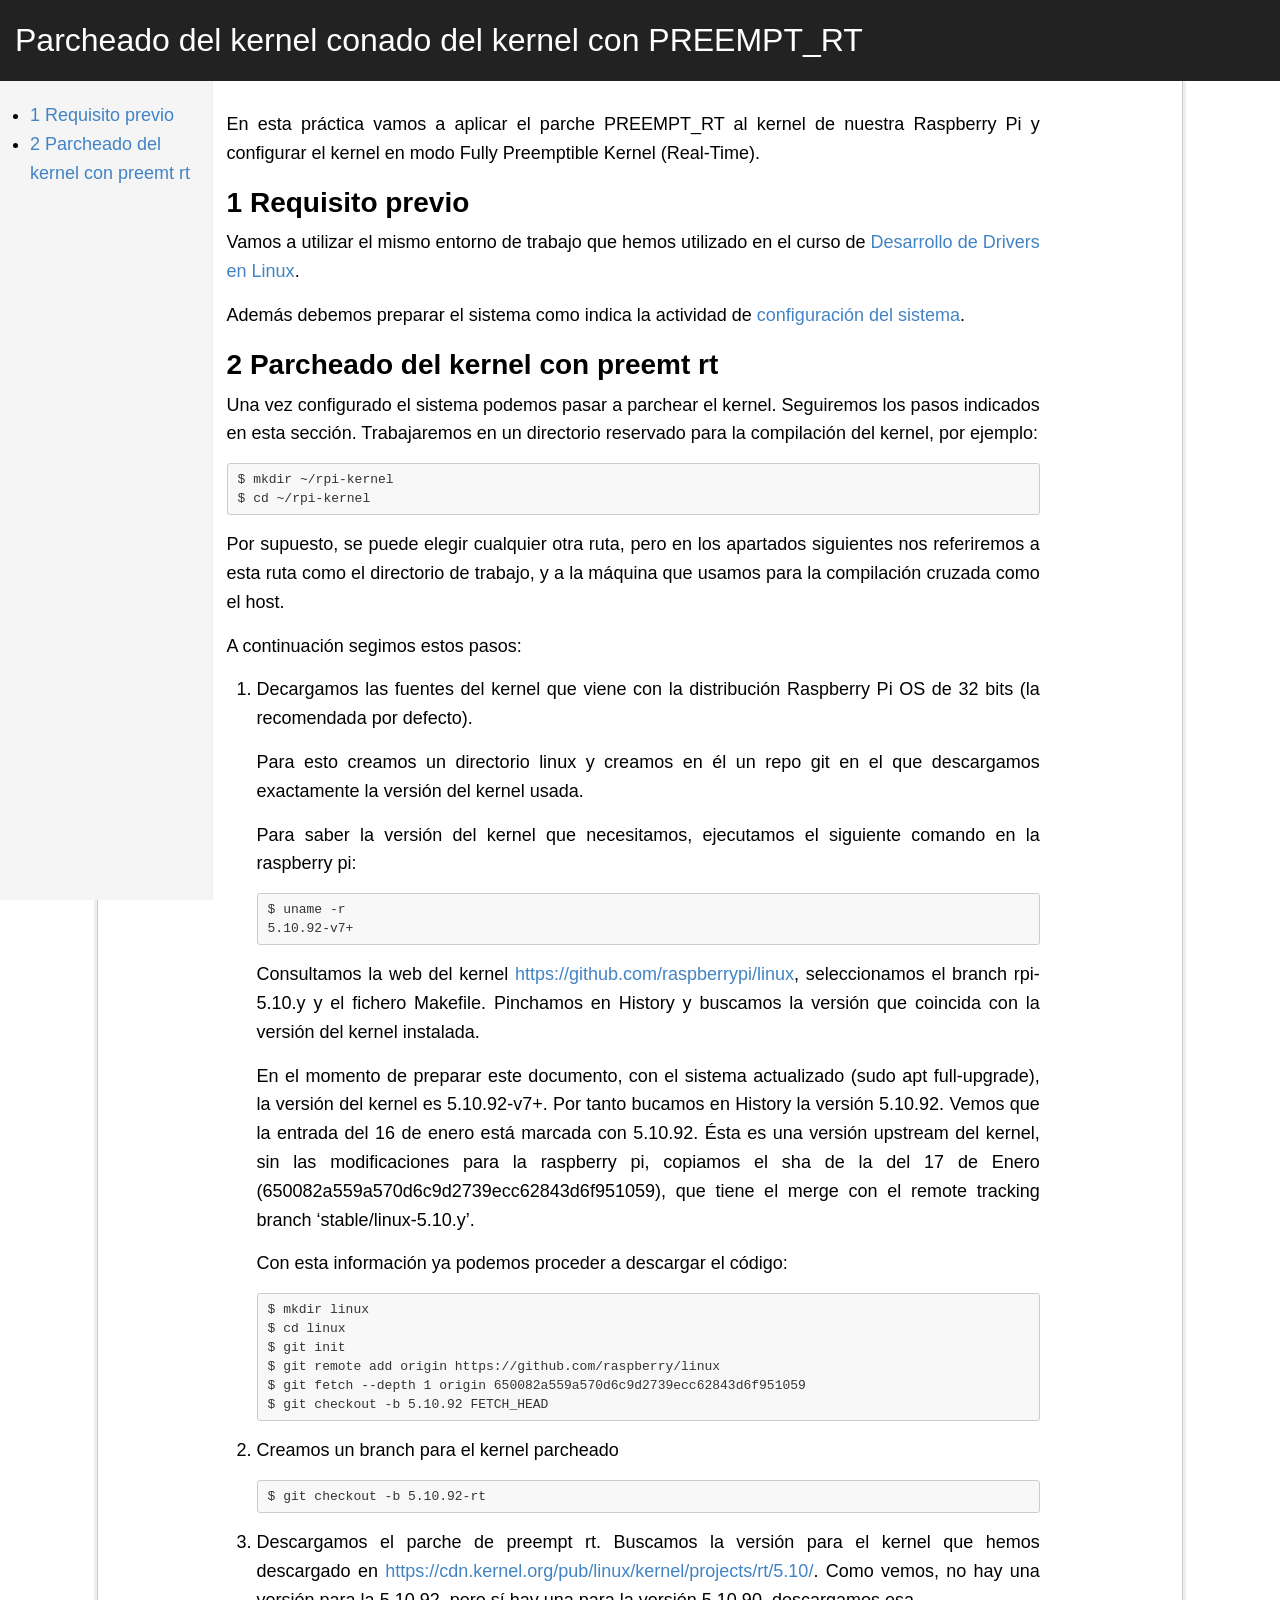
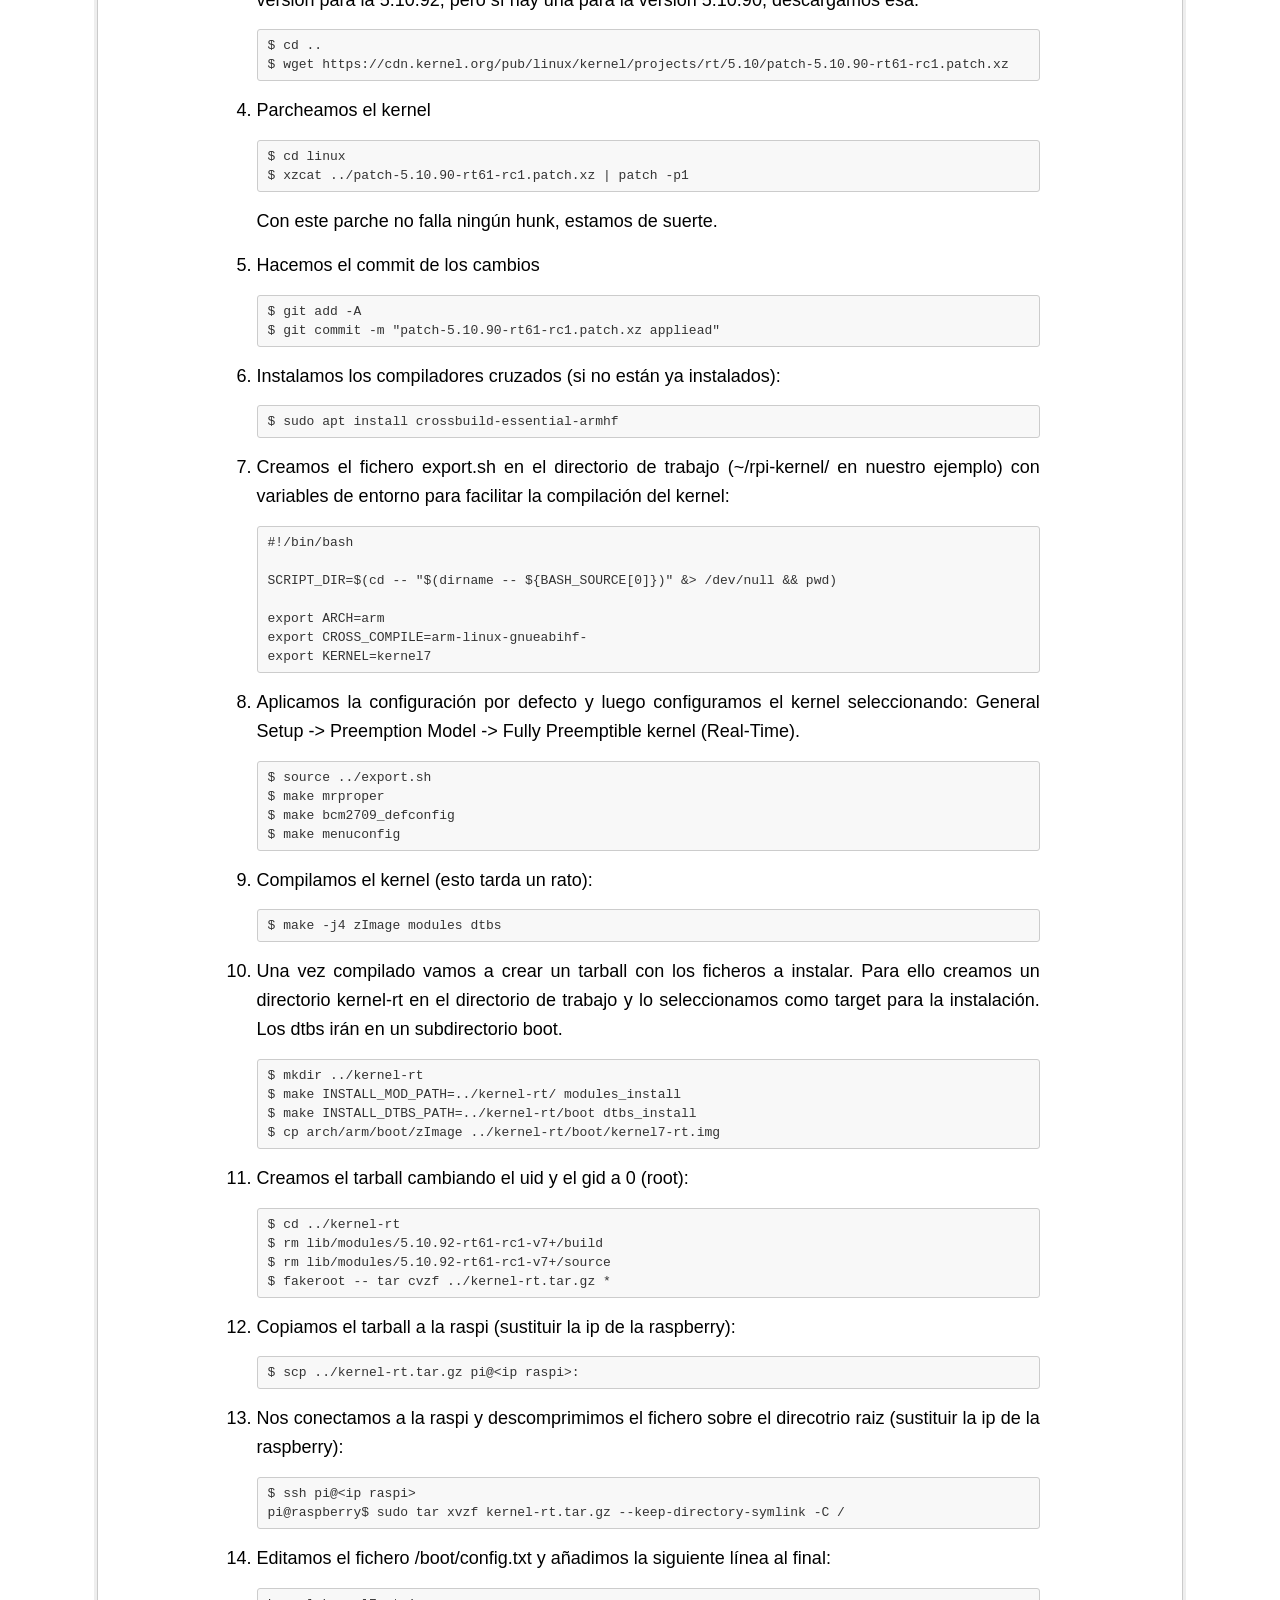
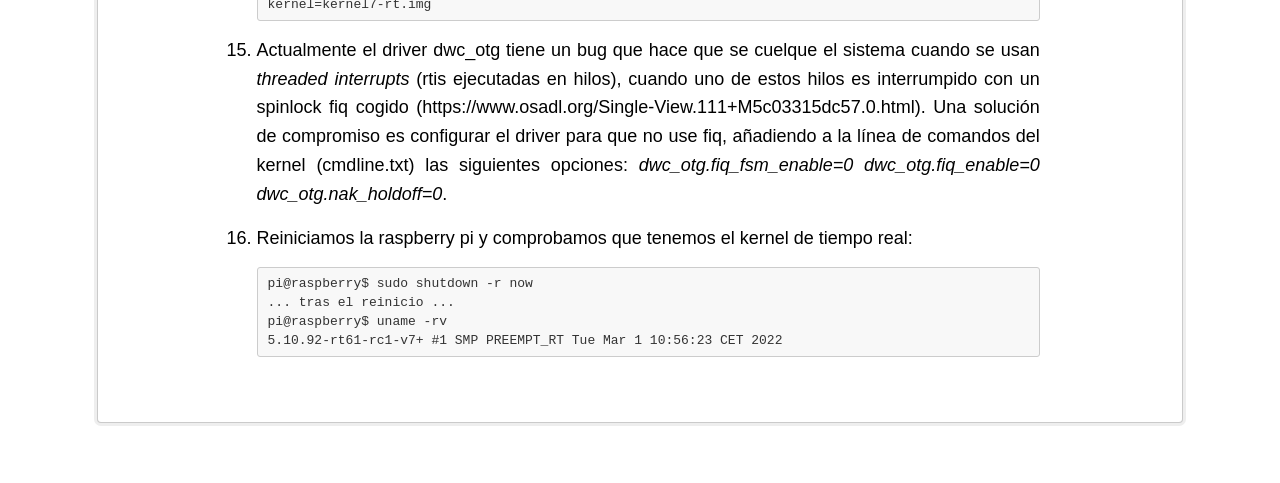
==== commit e6e3d67e: "mención a entorno de trabajo del curso anterior" ====
--- a/parcheado_preemptrt.html
+++ b/parcheado_preemptrt.html
@@ -869,7 +869,8 @@
         
 <p>En esta práctica vamos a aplicar el parche PREEMPT_RT al kernel de nuestra Raspberry Pi y configurar el kernel en modo Fully Preemptible Kernel (Real-Time).</p>
 <h1 data-number="1" id="requisito-previo"><span class="header-section-number">1</span> Requisito previo</h1>
-<p>Preparar el sistema como indica la actividad de <a href="configuracion_sistema.html">configuración del sistema</a>.</p>
+<p>Vamos a utilizar el mismo entorno de trabajo que hemos utilizado en el curso de <a href="https://jcsaezal.github.io/drivers-iac-docs/entorno.html">Desarrollo de Drivers en Linux</a>.</p>
+<p>Además debemos preparar el sistema como indica la actividad de <a href="configuracion_sistema.html">configuración del sistema</a>.</p>
 <h1 data-number="2" id="parcheado-del-kernel-con-preemt-rt"><span class="header-section-number">2</span> Parcheado del kernel con preemt rt</h1>
 <p>Una vez configurado el sistema podemos pasar a parchear el kernel. Seguiremos los pasos indicados en esta sección. Trabajaremos en un directorio reservado para la compilación del kernel, por ejemplo:</p>
 <pre><code>$ mkdir ~/rpi-kernel
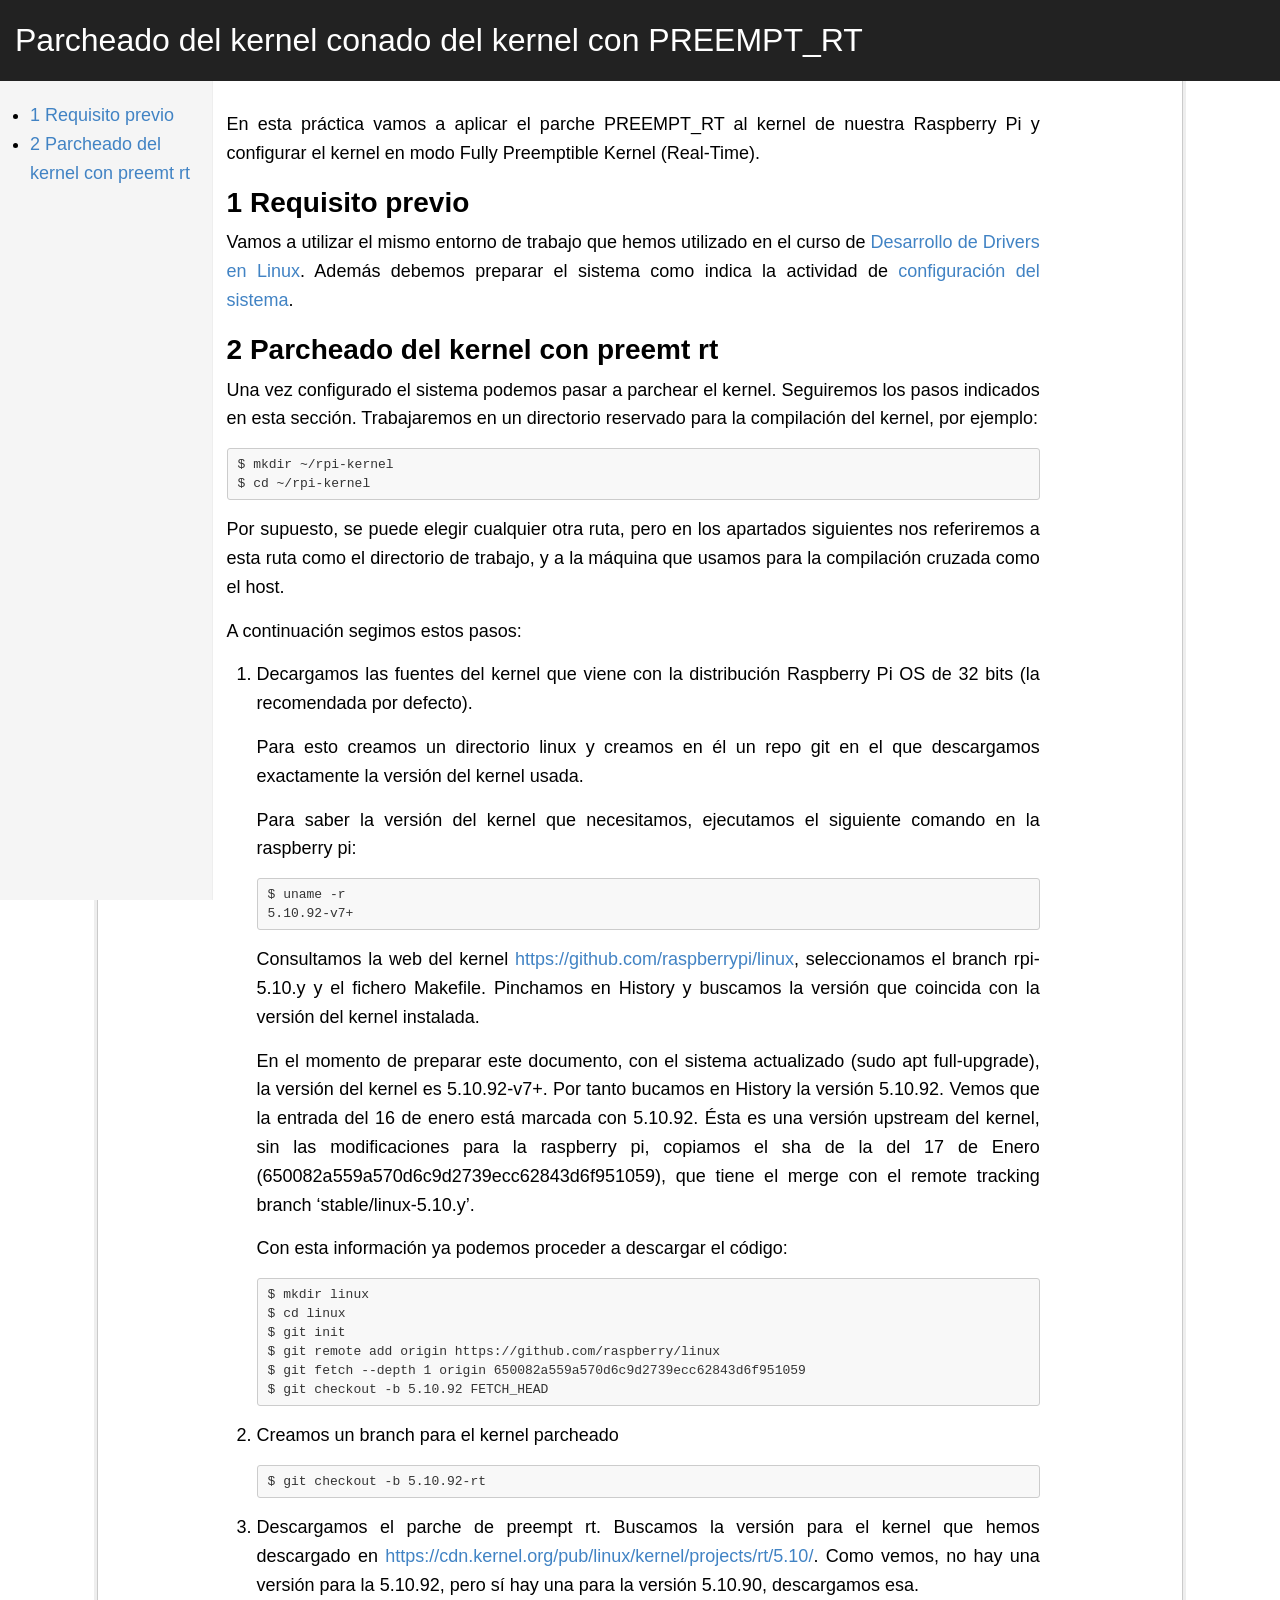
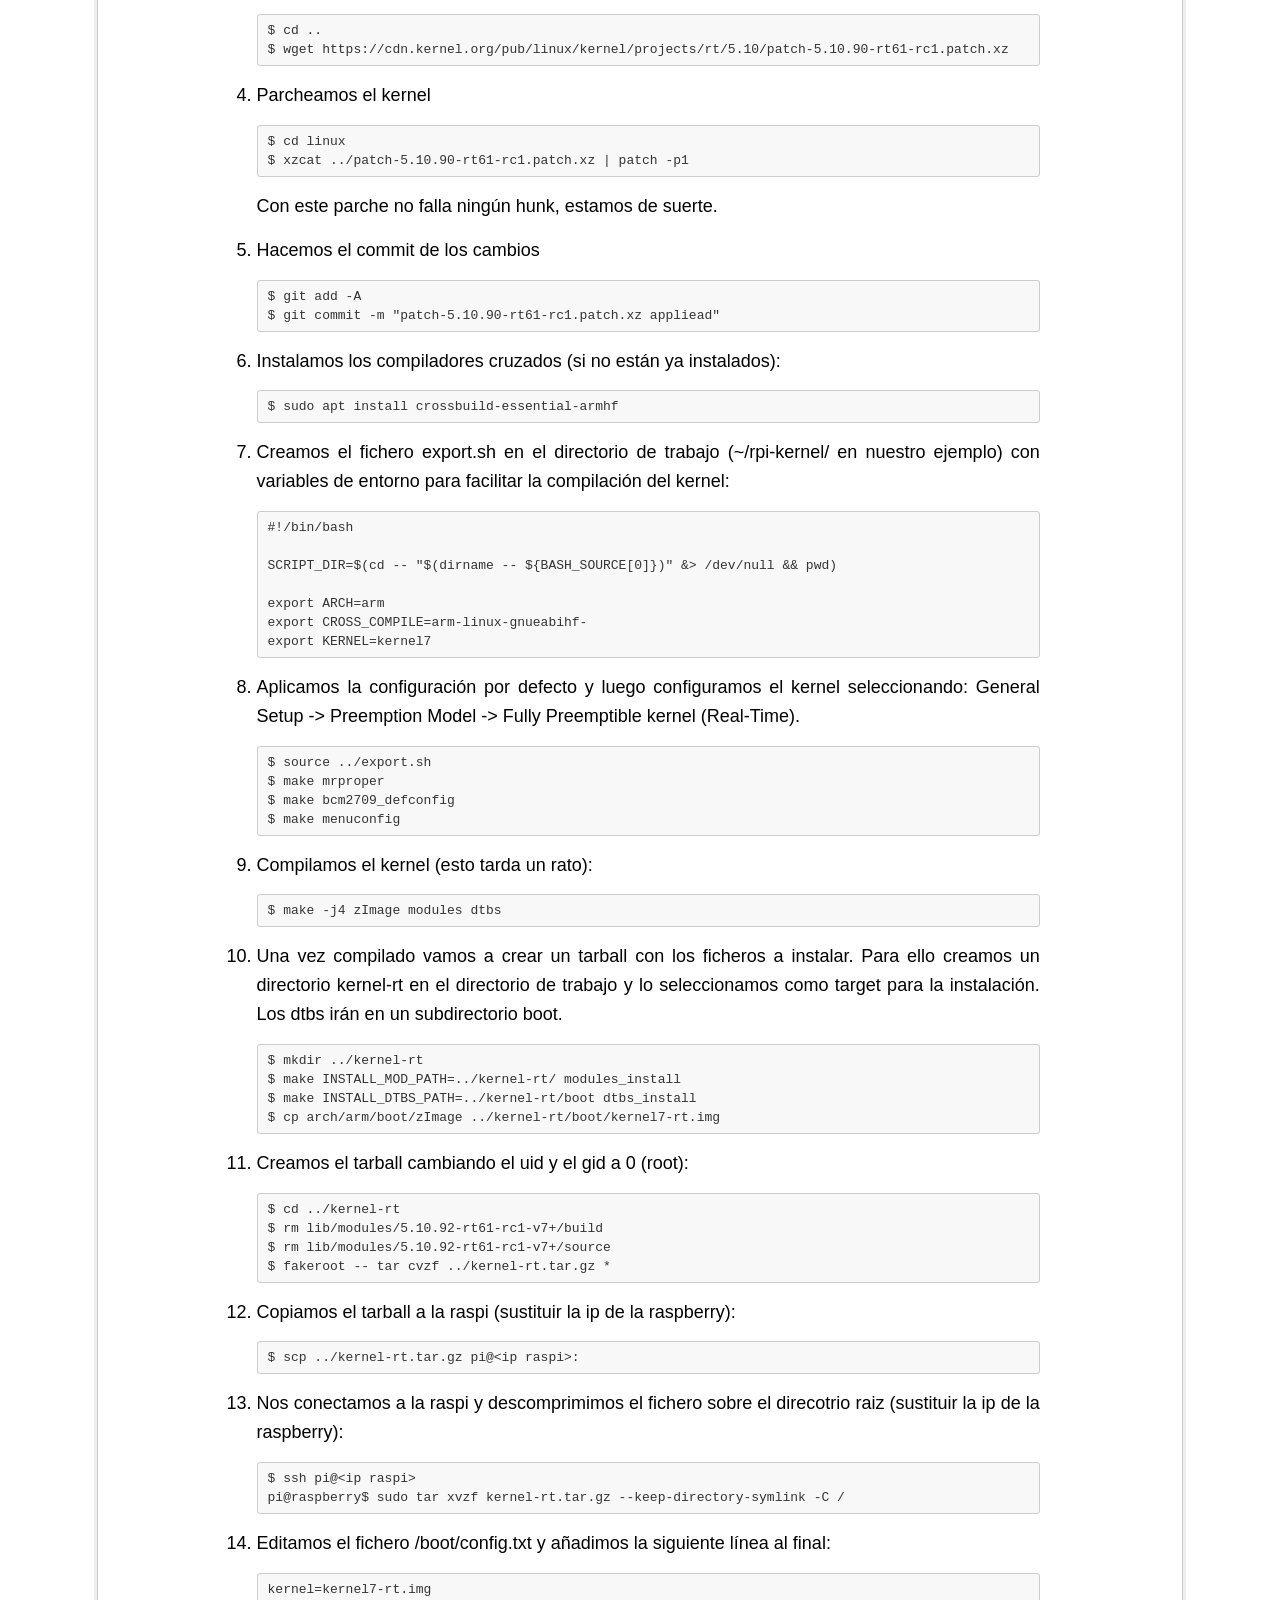
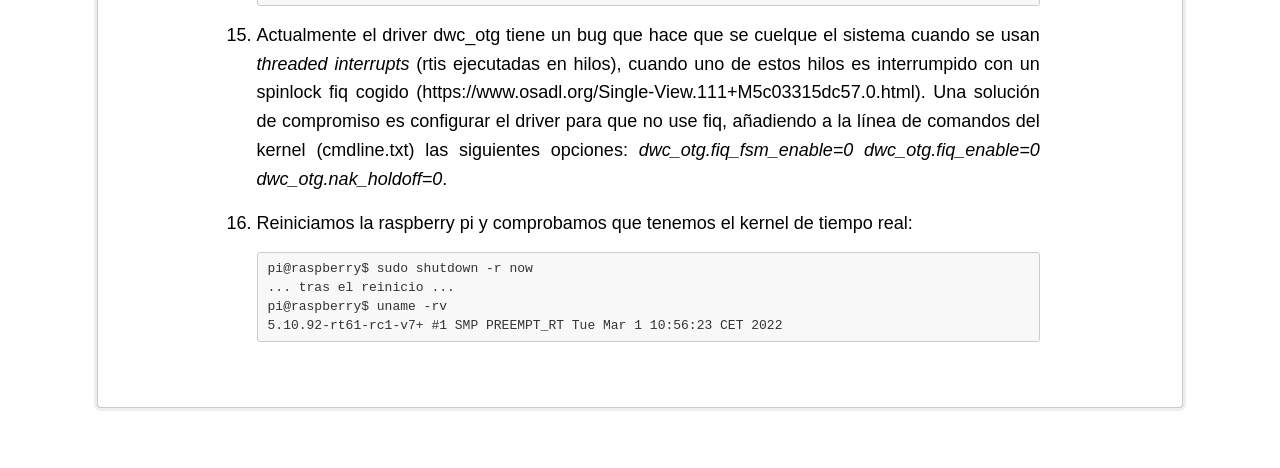
==== commit fd0d1114: "reword actividad parcheado preemptrt" ====
--- a/parcheado_preemptrt.html
+++ b/parcheado_preemptrt.html
@@ -869,8 +869,7 @@
         
 <p>En esta práctica vamos a aplicar el parche PREEMPT_RT al kernel de nuestra Raspberry Pi y configurar el kernel en modo Fully Preemptible Kernel (Real-Time).</p>
 <h1 data-number="1" id="requisito-previo"><span class="header-section-number">1</span> Requisito previo</h1>
-<p>Vamos a utilizar el mismo entorno de trabajo que hemos utilizado en el curso de <a href="https://jcsaezal.github.io/drivers-iac-docs/entorno.html">Desarrollo de Drivers en Linux</a>.</p>
-<p>Además debemos preparar el sistema como indica la actividad de <a href="configuracion_sistema.html">configuración del sistema</a>.</p>
+<p>Vamos a utilizar el mismo entorno de trabajo que hemos utilizado en el curso de <a href="https://jcsaezal.github.io/drivers-iac-docs/entorno.html">Desarrollo de Drivers en Linux</a>. Además debemos preparar el sistema como indica la actividad de <a href="configuracion_sistema.html">configuración del sistema</a>.</p>
 <h1 data-number="2" id="parcheado-del-kernel-con-preemt-rt"><span class="header-section-number">2</span> Parcheado del kernel con preemt rt</h1>
 <p>Una vez configurado el sistema podemos pasar a parchear el kernel. Seguiremos los pasos indicados en esta sección. Trabajaremos en un directorio reservado para la compilación del kernel, por ejemplo:</p>
 <pre><code>$ mkdir ~/rpi-kernel
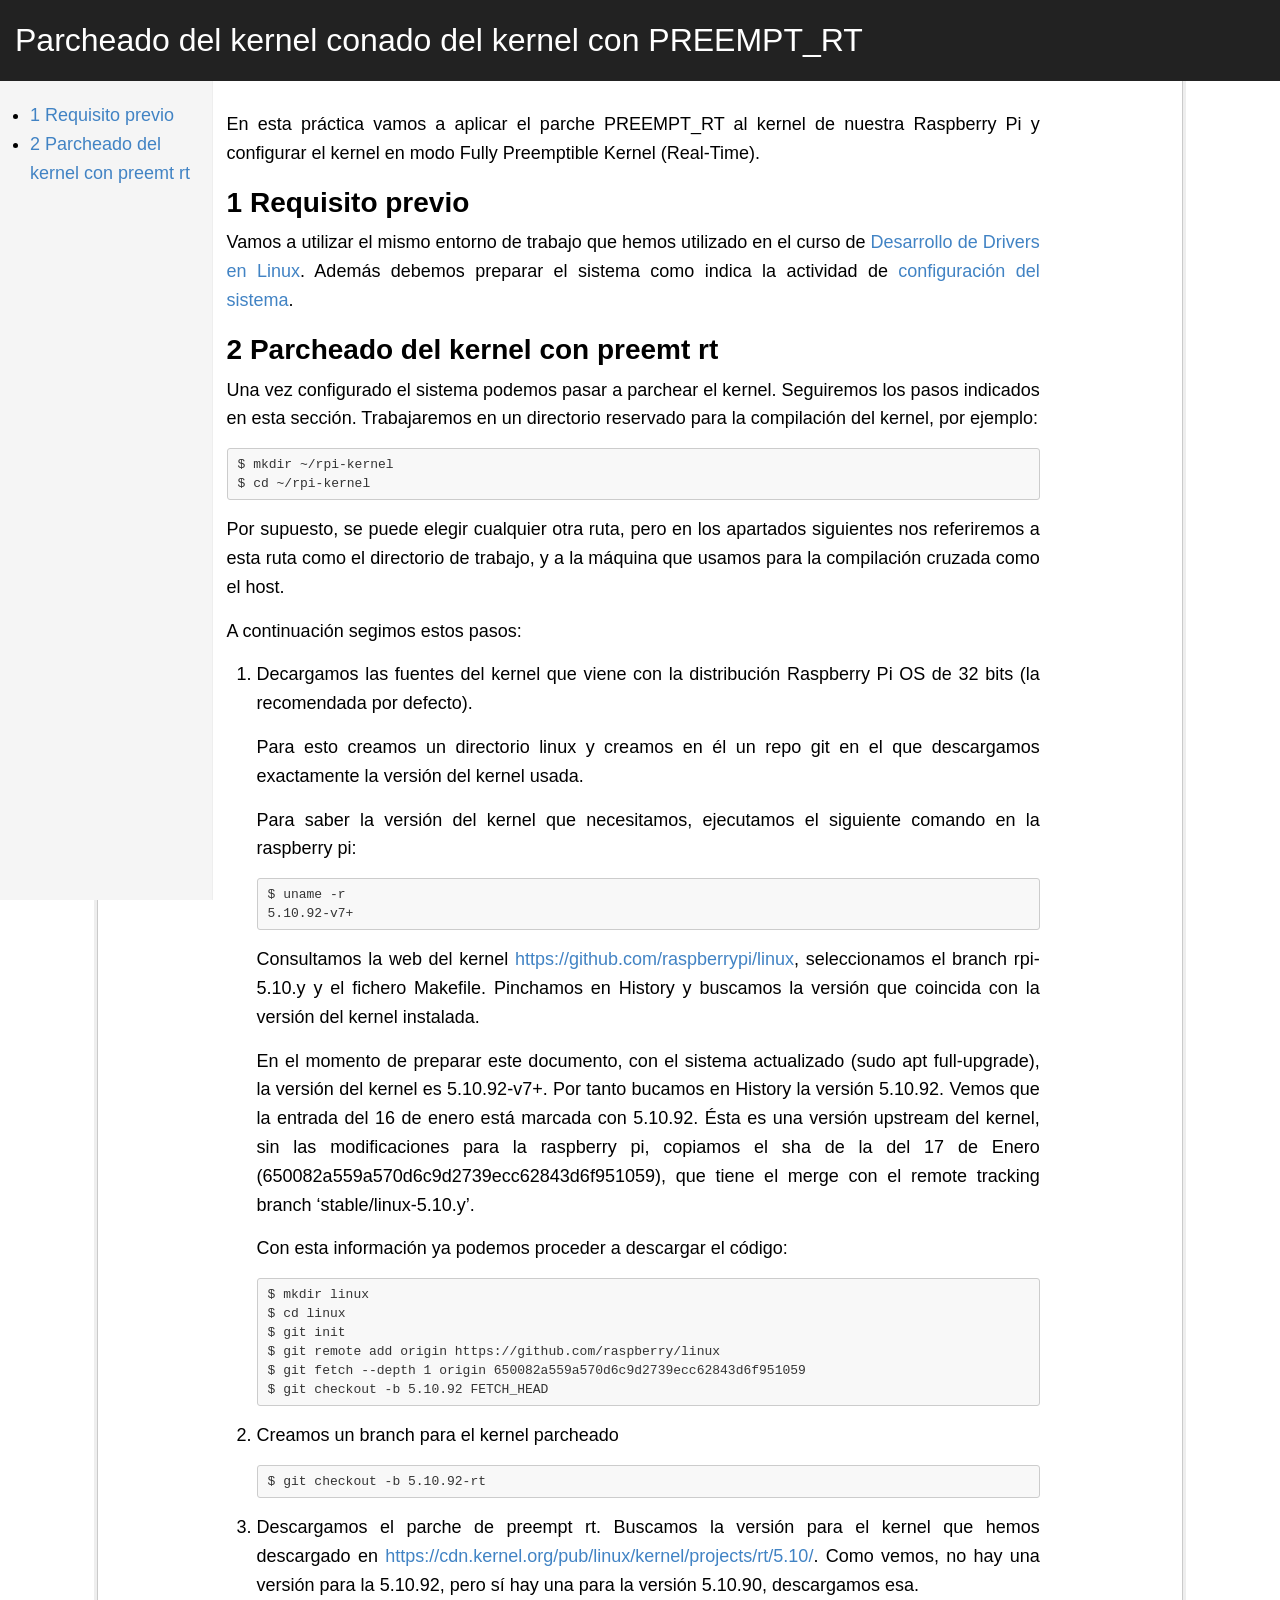
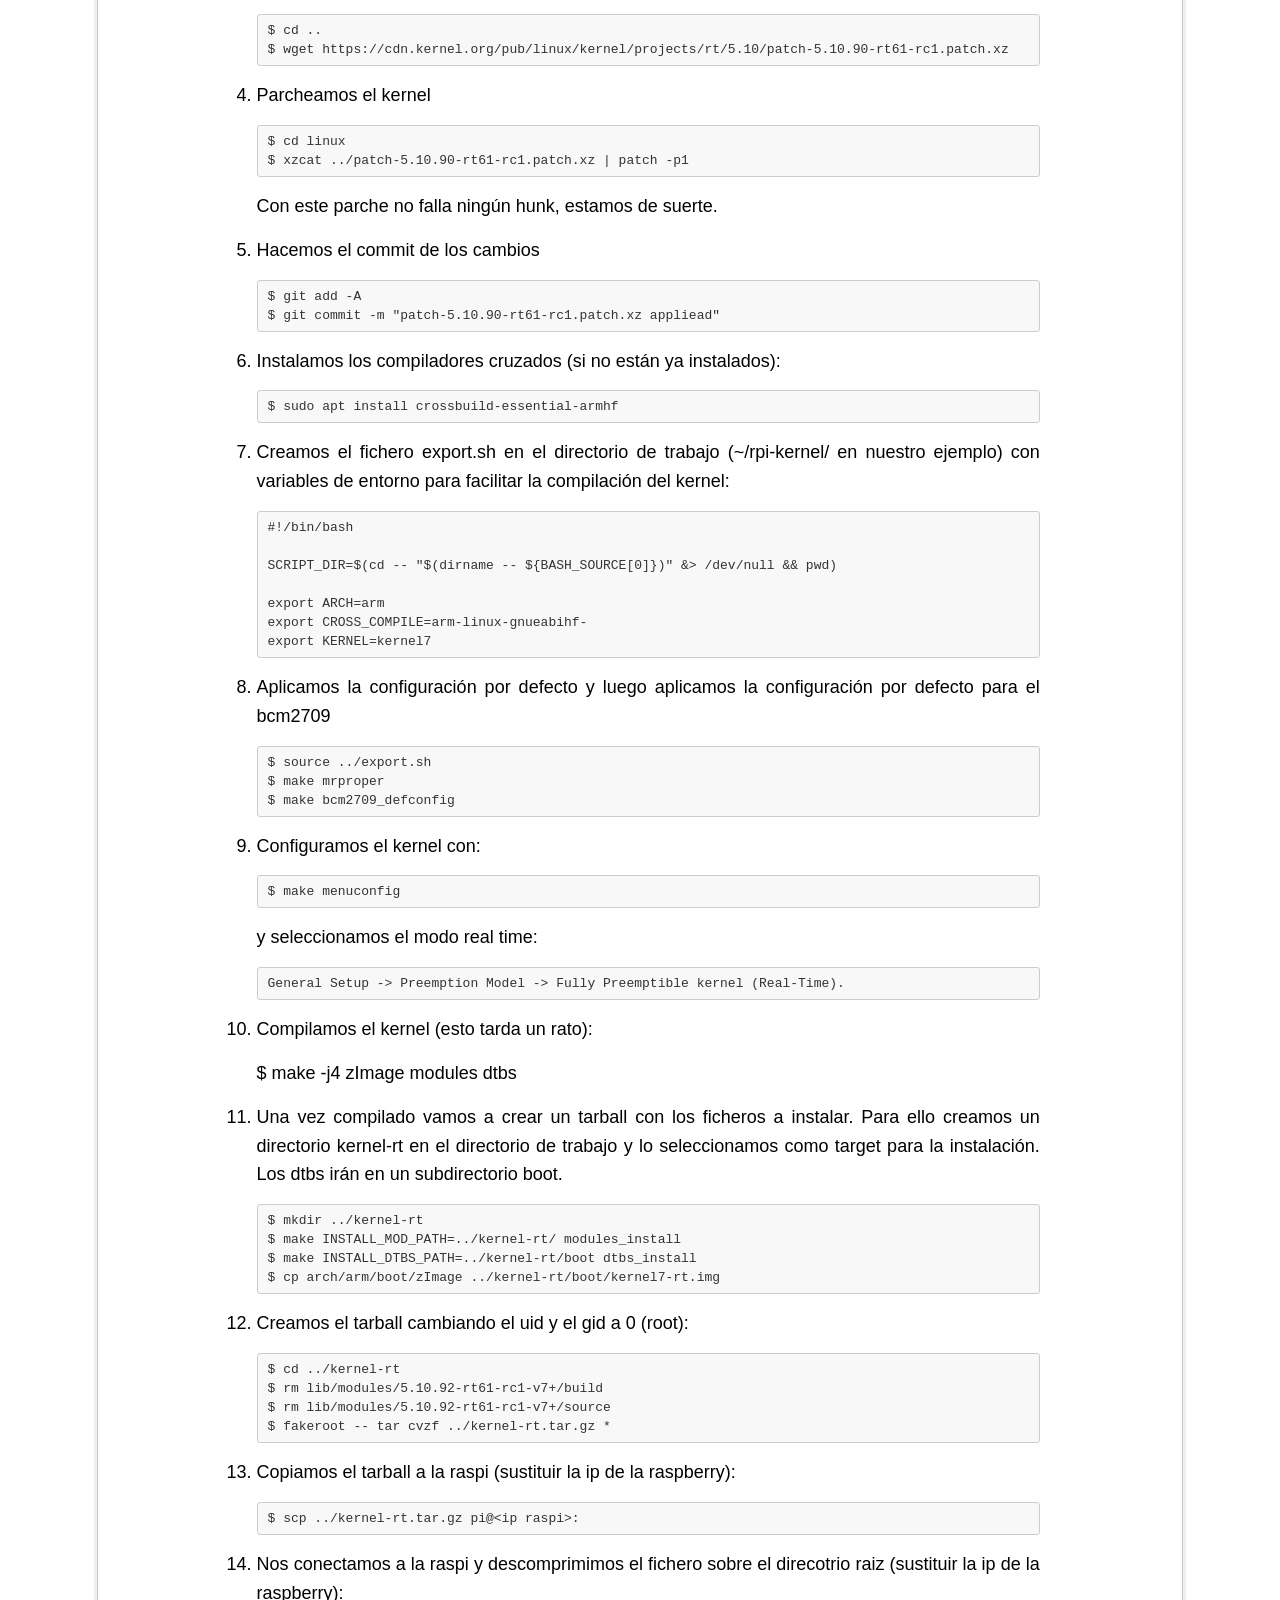
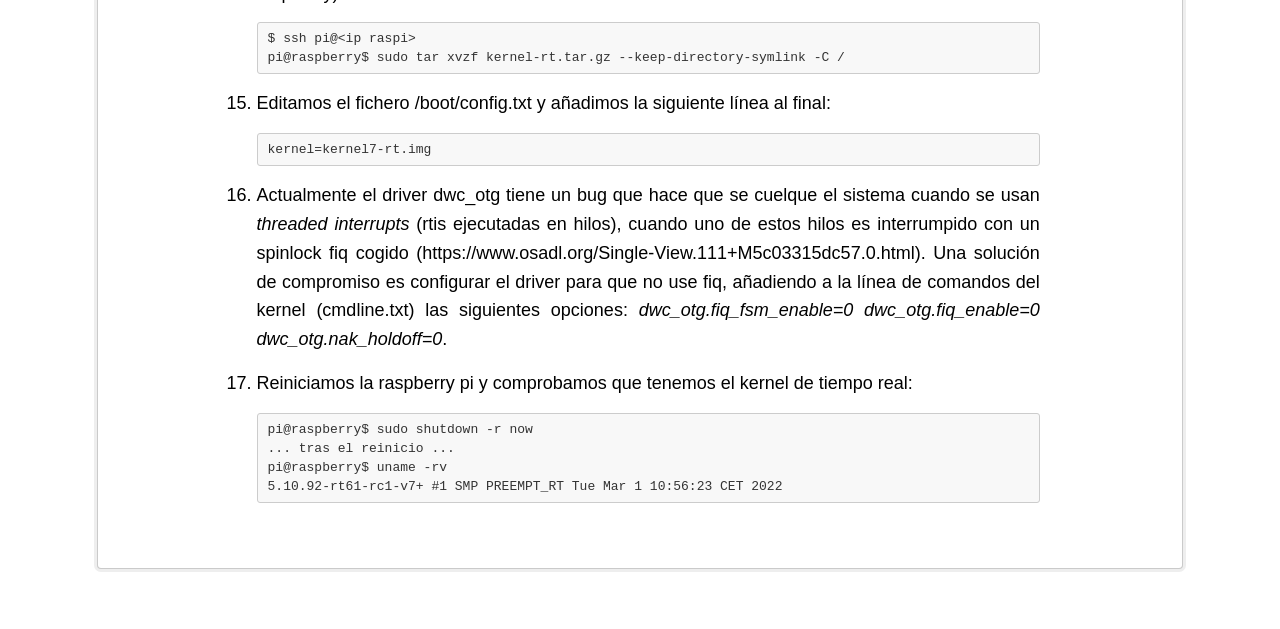
==== commit 7b25bff3: "remarcar fase de configuración del kernel" ====
--- a/parcheado_preemptrt.html
+++ b/parcheado_preemptrt.html
@@ -913,13 +913,16 @@
 export ARCH=arm
 export CROSS_COMPILE=arm-linux-gnueabihf-
 export KERNEL=kernel7</code></pre></li>
-<li><p>Aplicamos la configuración por defecto y luego configuramos el kernel seleccionando: General Setup -&gt; Preemption Model -&gt; Fully Preemptible kernel (Real-Time).</p>
+<li><p>Aplicamos la configuración por defecto y luego aplicamos la configuración por defecto para el bcm2709</p>
 <pre><code>$ source ../export.sh
 $ make mrproper
-$ make bcm2709_defconfig
-$ make menuconfig</code></pre></li>
+$ make bcm2709_defconfig</code></pre></li>
+<li><p>Configuramos el kernel con:</p>
+<pre><code>$ make menuconfig</code></pre>
+<p>y seleccionamos el modo real time:</p>
+<pre><code>General Setup -&gt; Preemption Model -&gt; Fully Preemptible kernel (Real-Time).</code></pre></li>
 <li><p>Compilamos el kernel (esto tarda un rato):</p>
-<pre><code>$ make -j4 zImage modules dtbs</code></pre></li>
+<p>$ make -j4 zImage modules dtbs</p></li>
 <li><p>Una vez compilado vamos a crear un tarball con los ficheros a instalar. Para ello creamos un directorio kernel-rt en el directorio de trabajo y lo seleccionamos como target para la instalación. Los dtbs irán en un subdirectorio boot.</p>
 <pre><code>$ mkdir ../kernel-rt
 $ make INSTALL_MOD_PATH=../kernel-rt/ modules_install
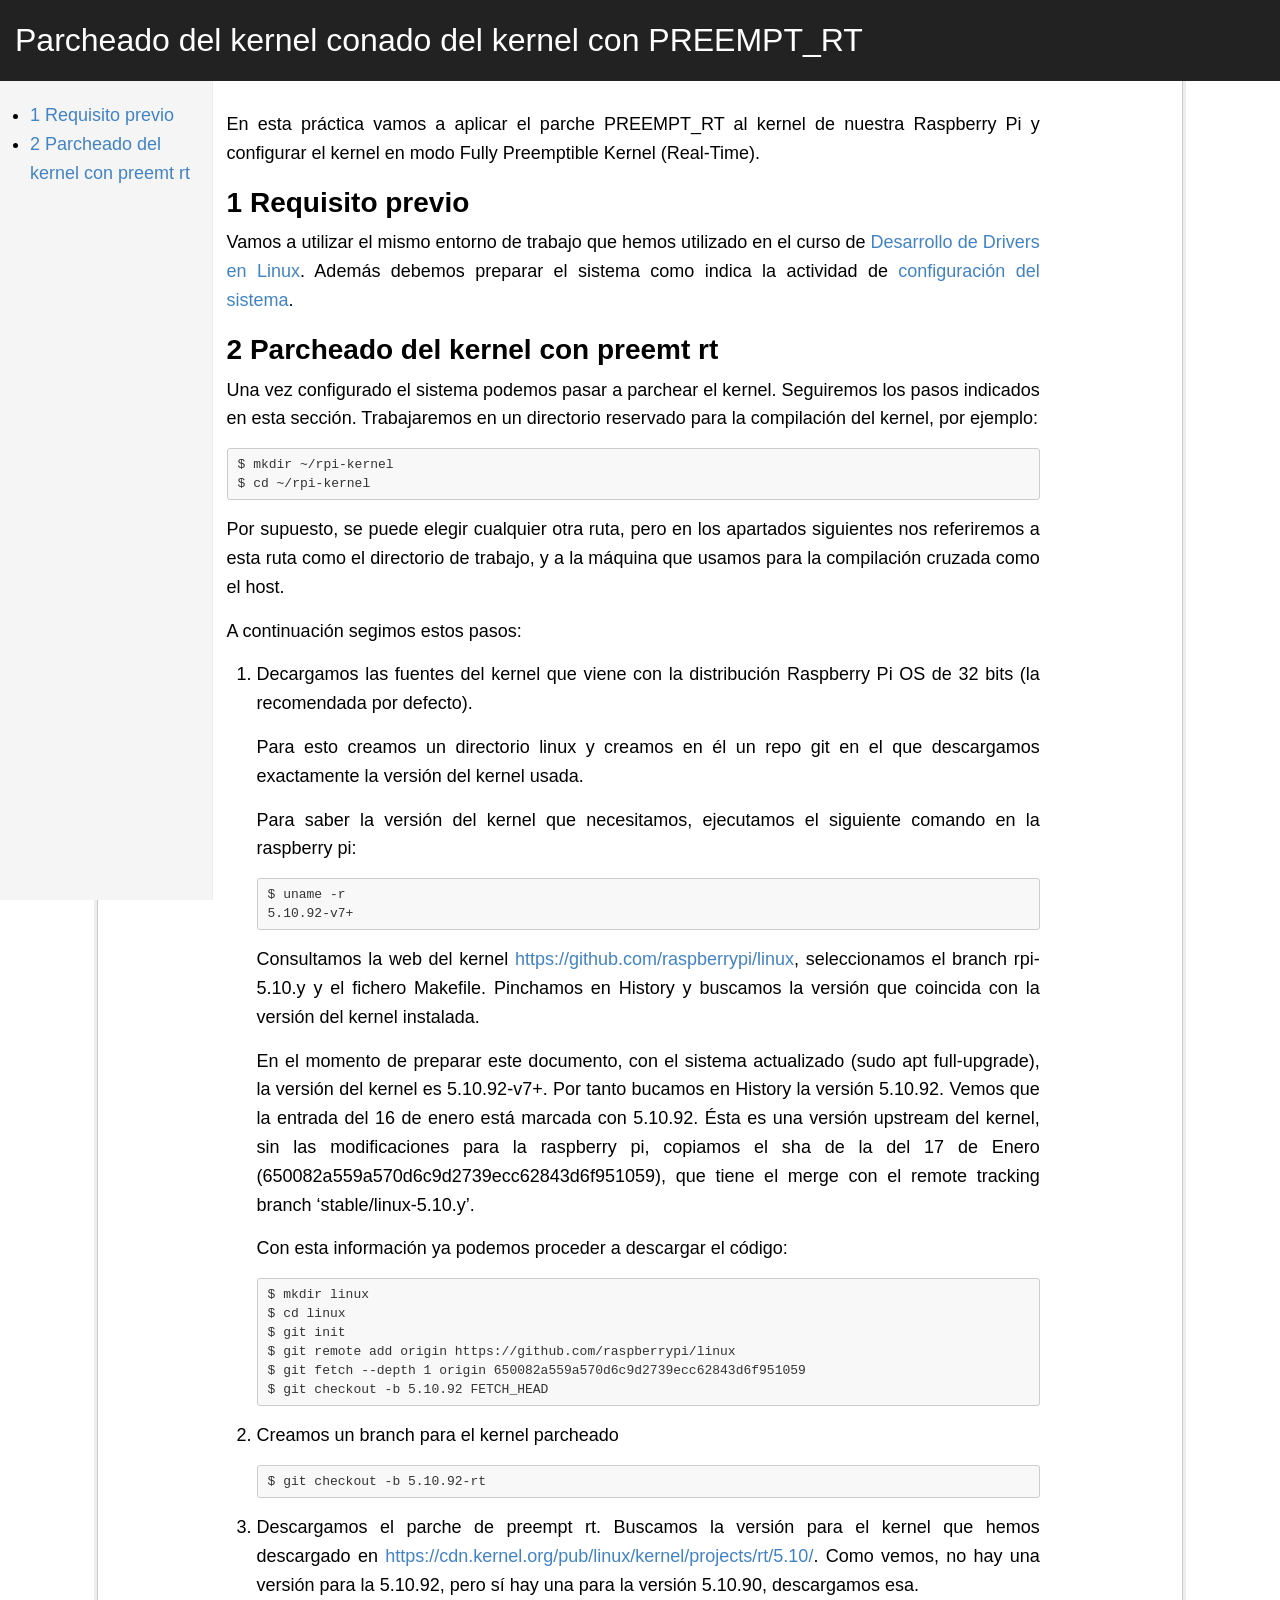
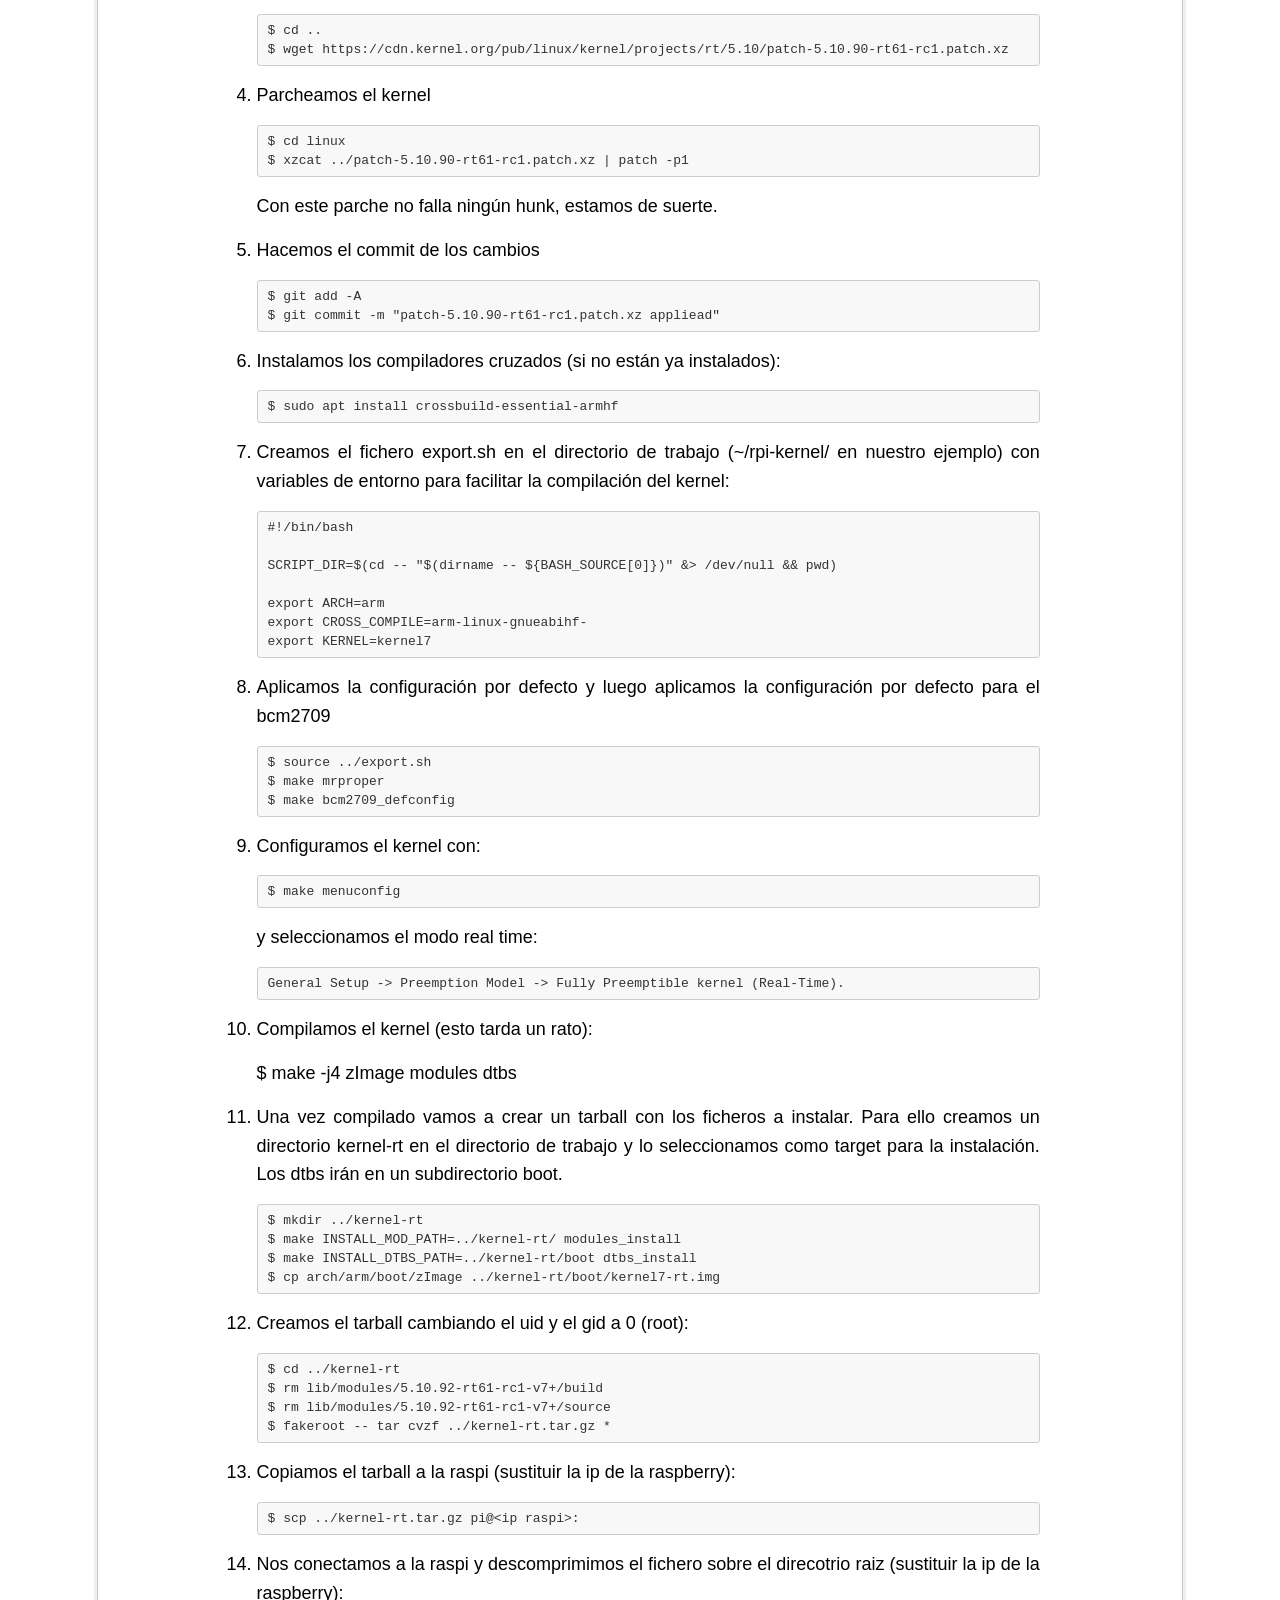
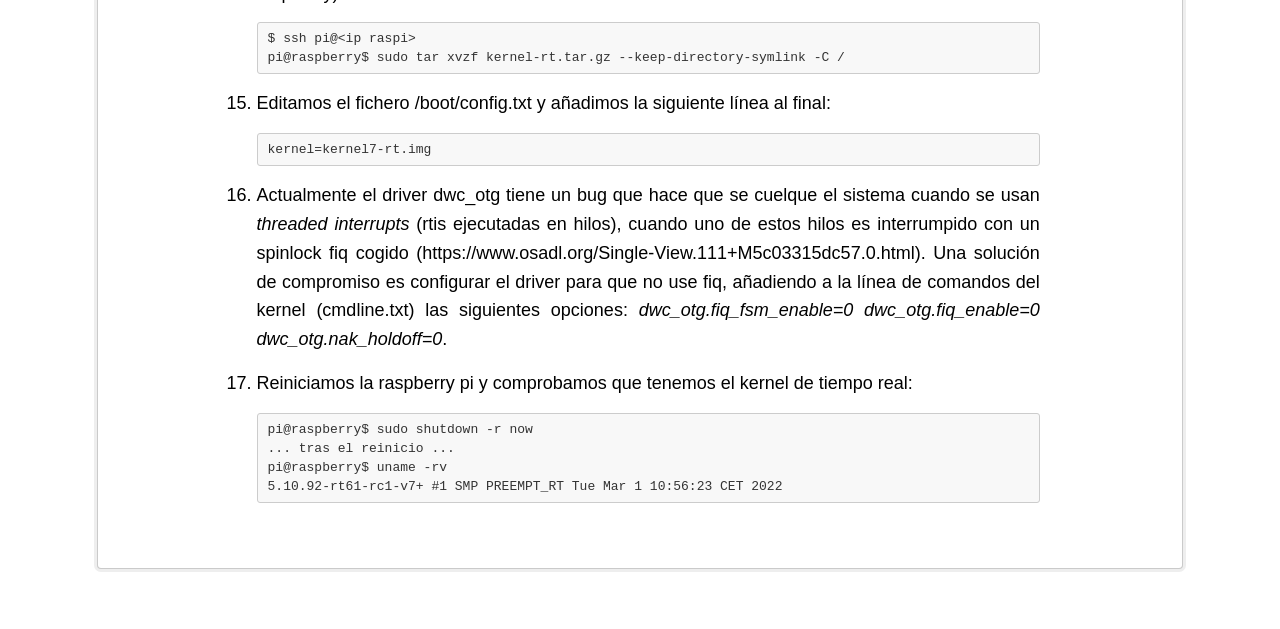
==== commit deef35c4: "corrección de errata url" ====
--- a/parcheado_preemptrt.html
+++ b/parcheado_preemptrt.html
@@ -888,7 +888,7 @@
 <pre><code>$ mkdir linux
 $ cd linux
 $ git init
-$ git remote add origin https://github.com/raspberry/linux
+$ git remote add origin https://github.com/raspberrypi/linux
 $ git fetch --depth 1 origin 650082a559a570d6c9d2739ecc62843d6f951059
 $ git checkout -b 5.10.92 FETCH_HEAD</code></pre></li>
 <li><p>Creamos un branch para el kernel parcheado</p>
